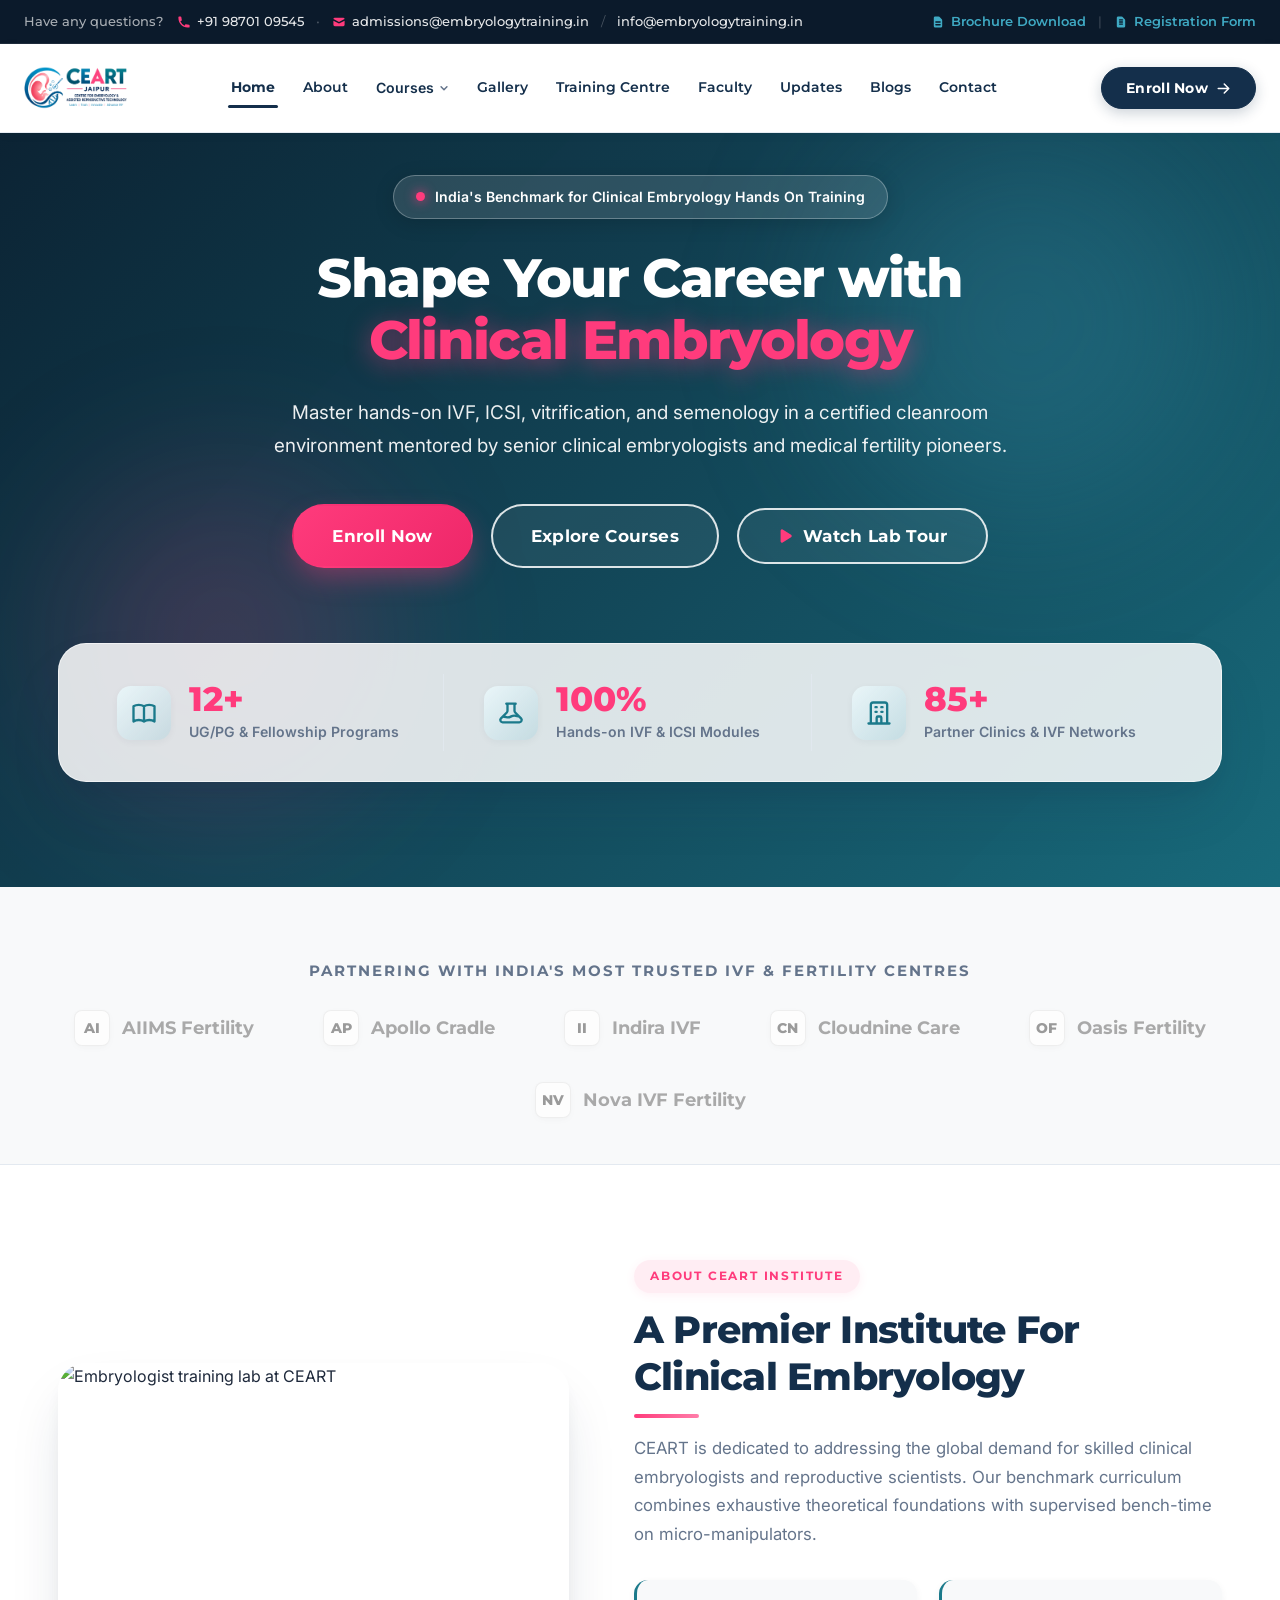
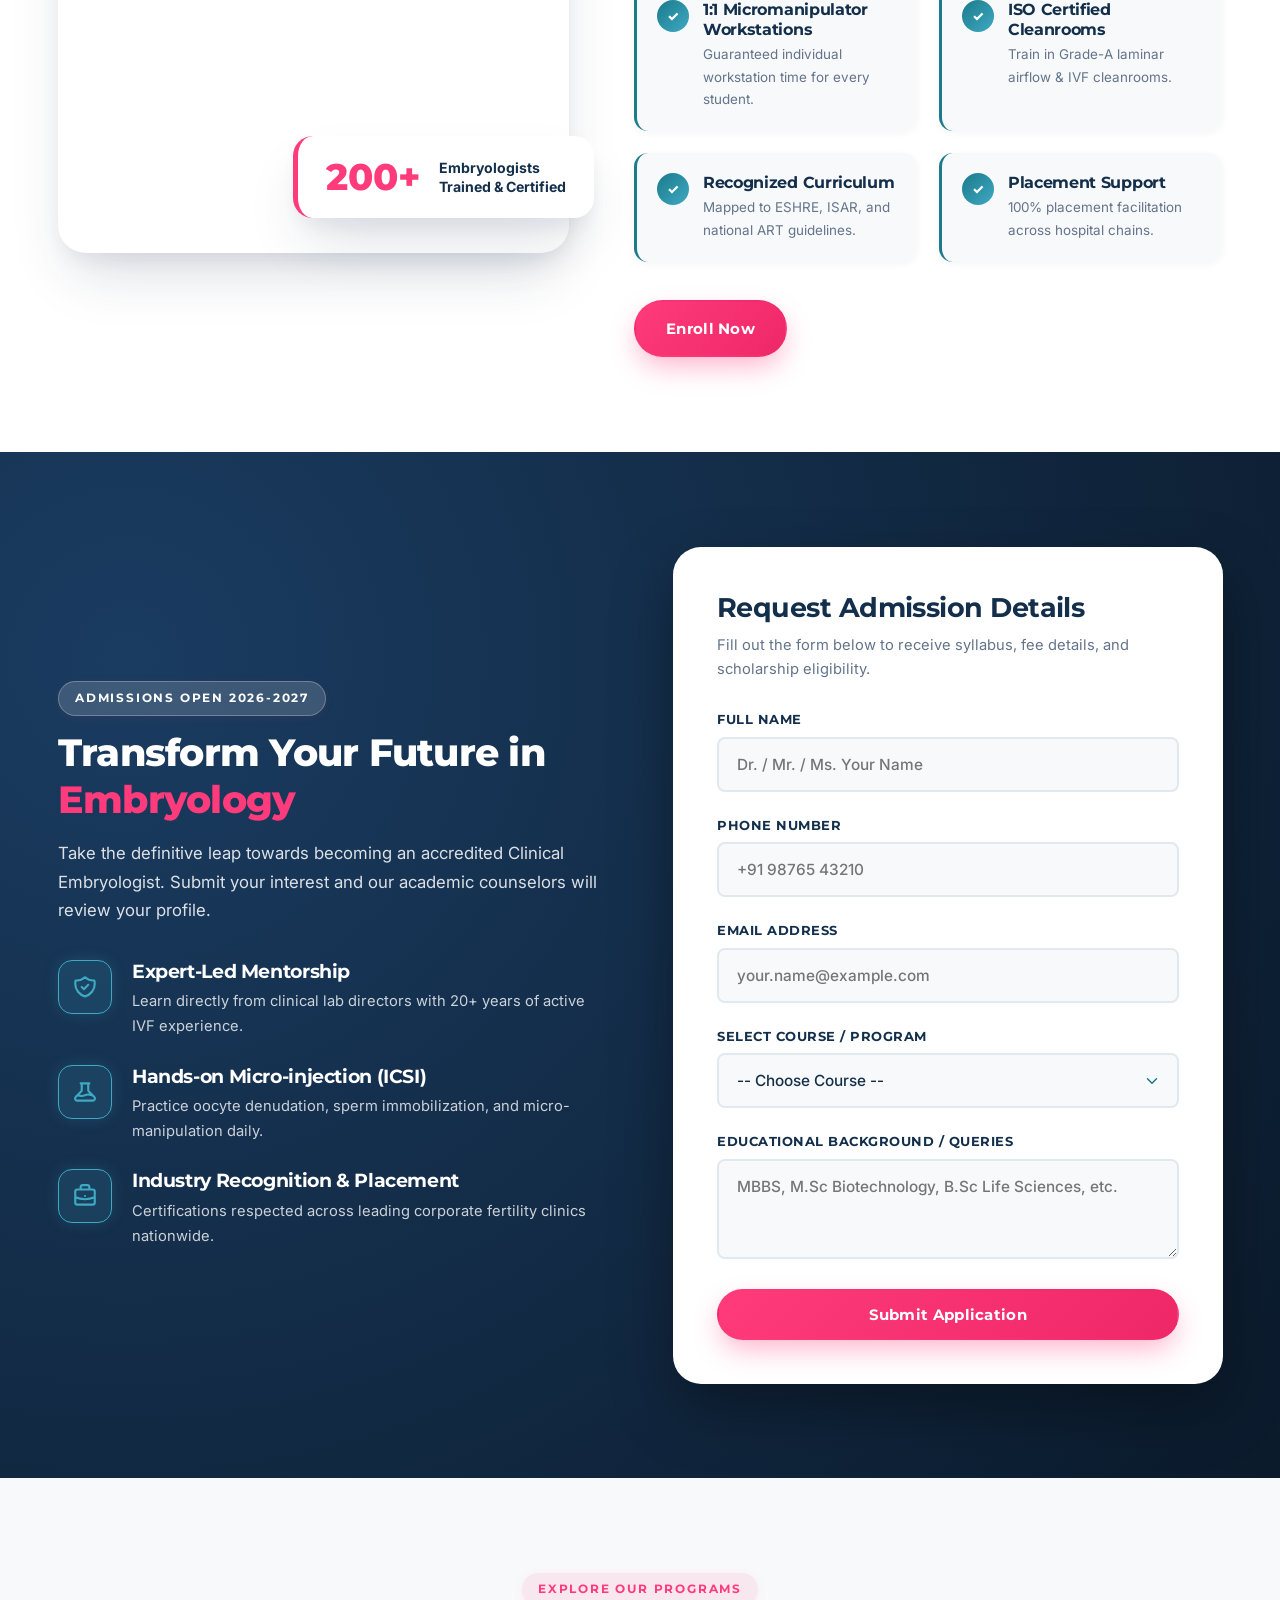
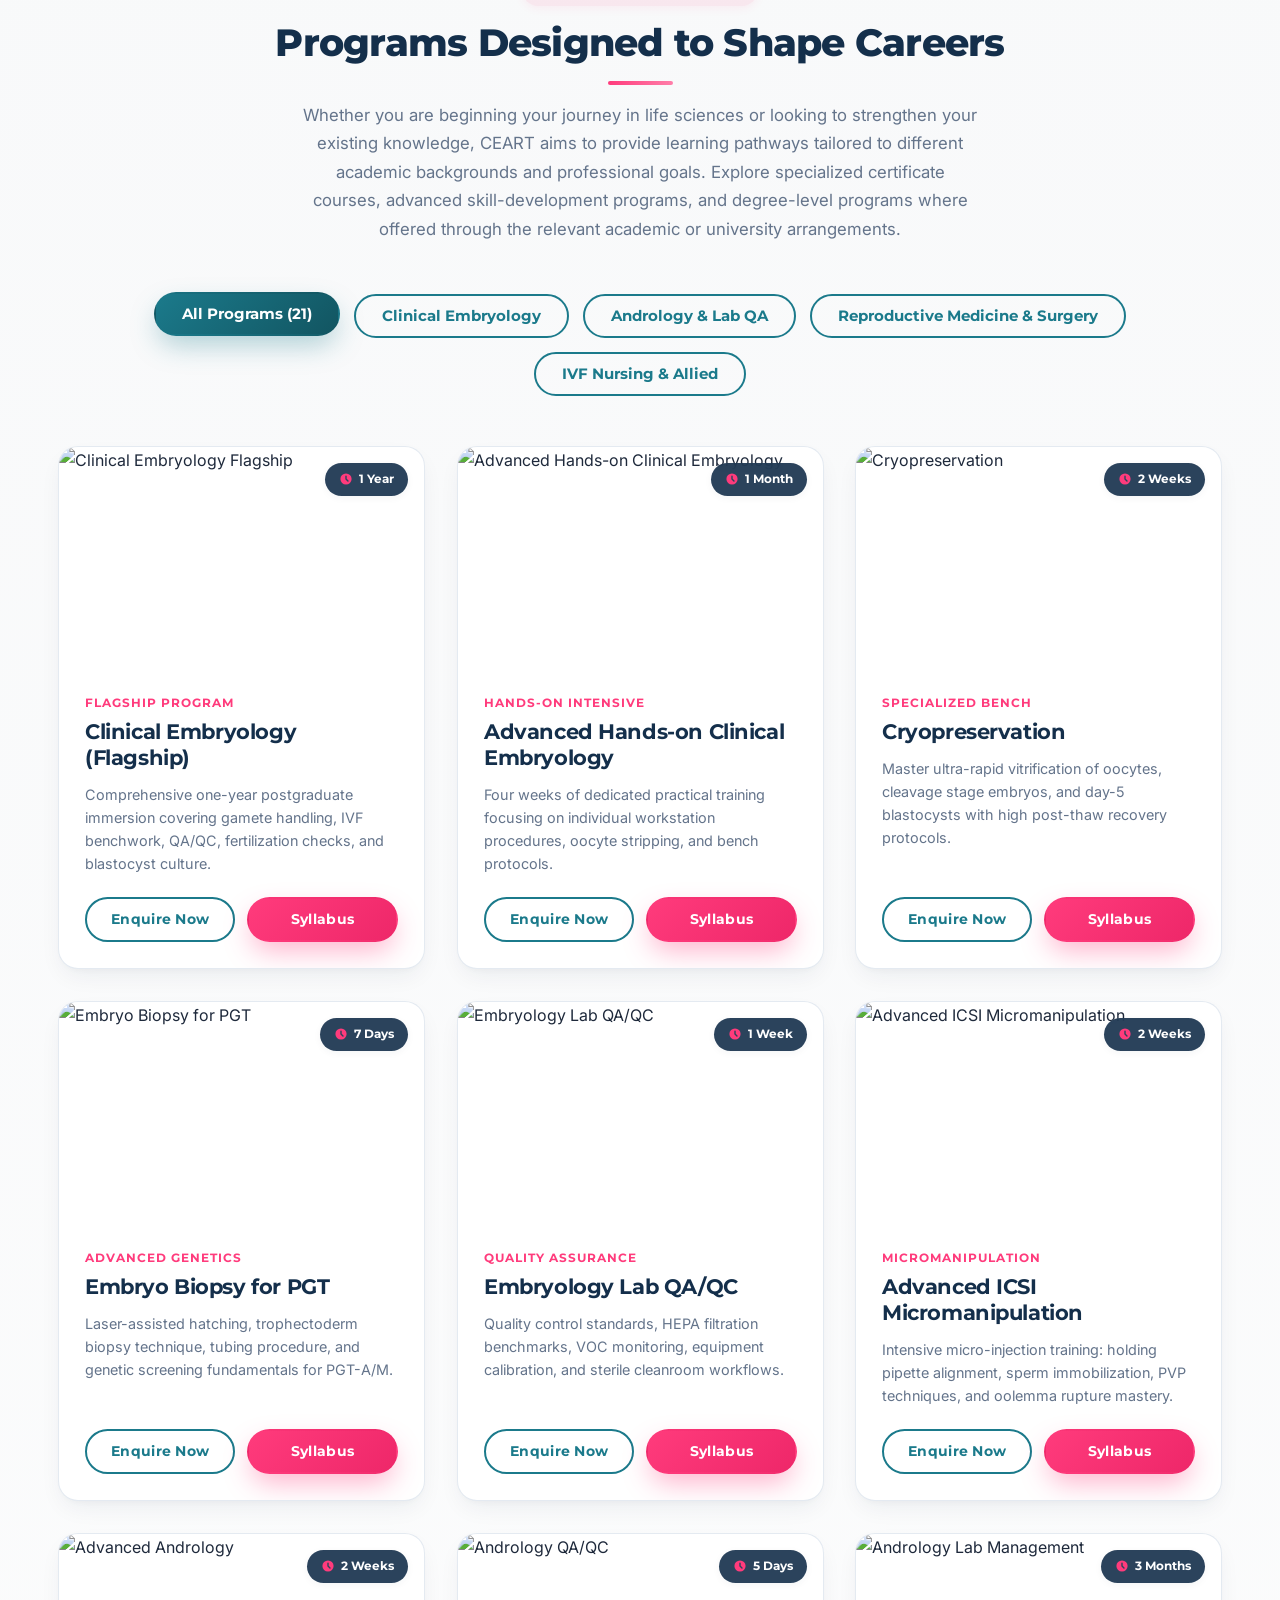
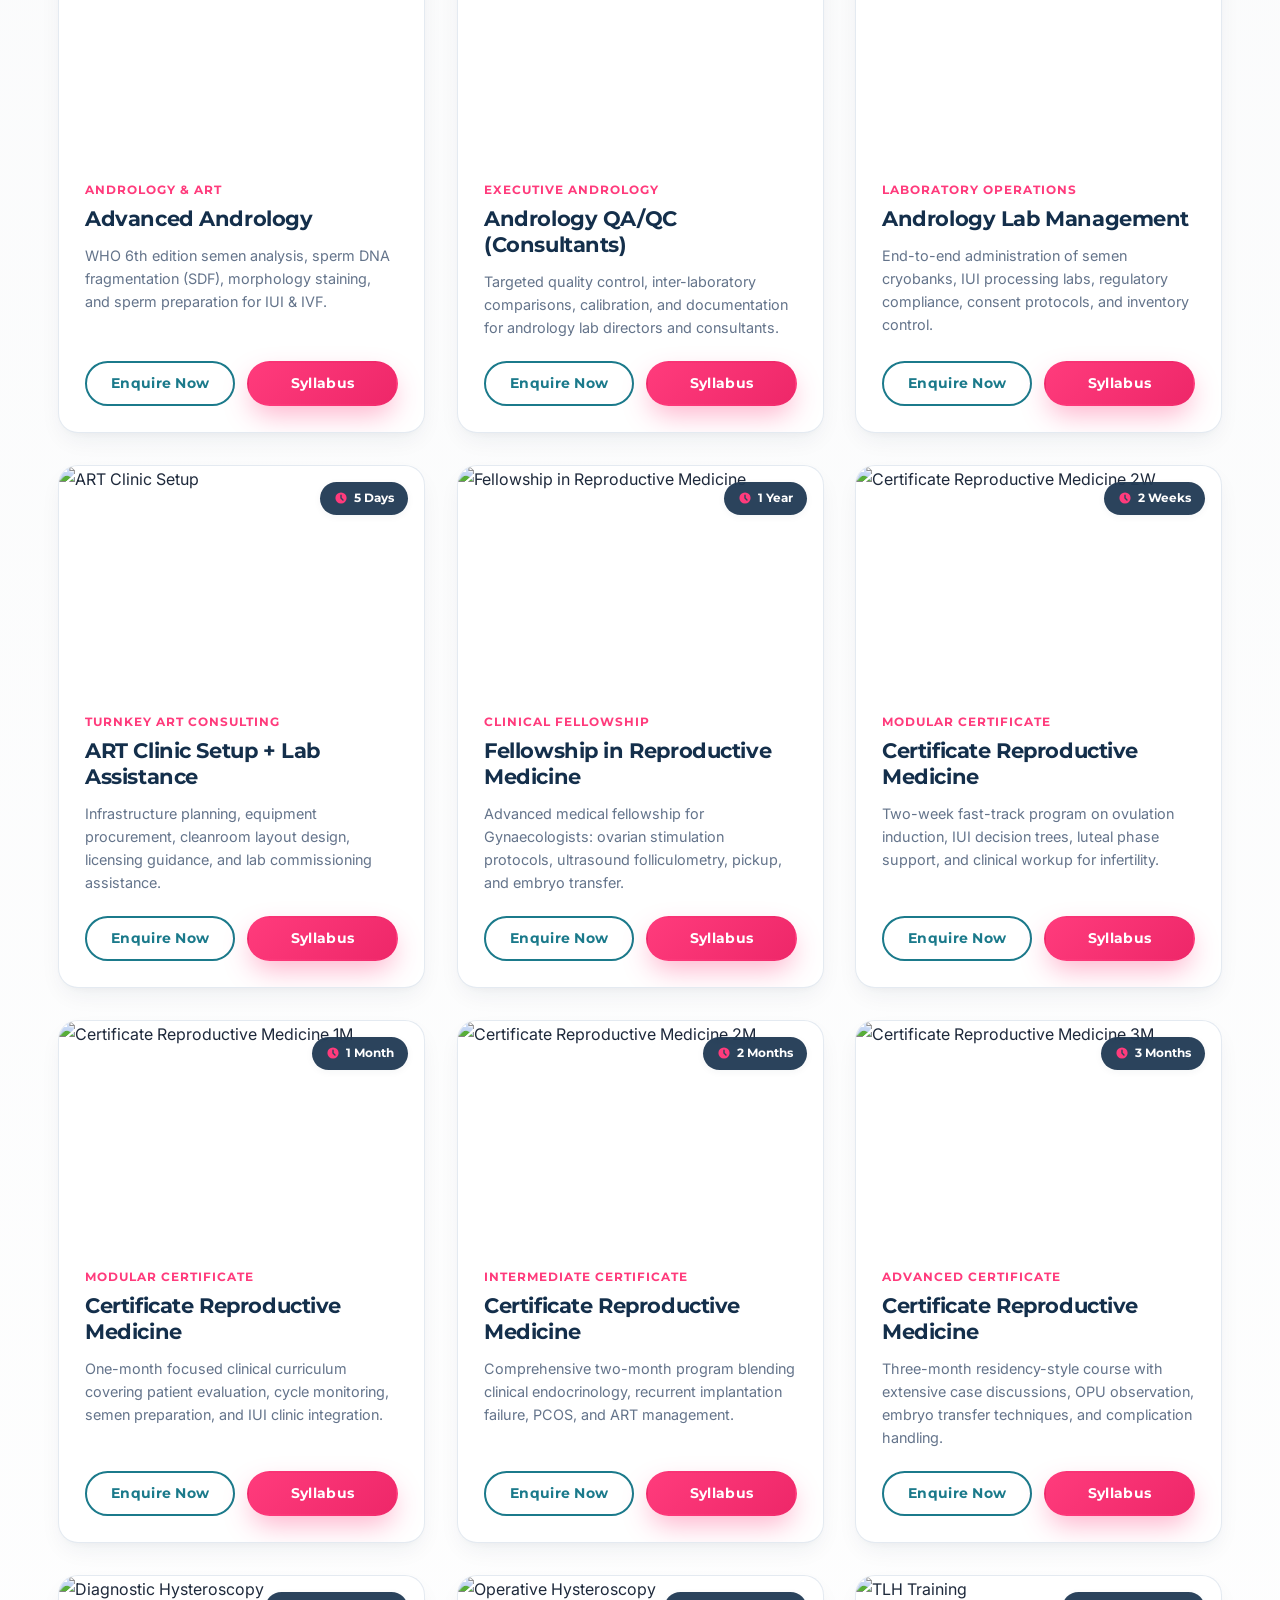
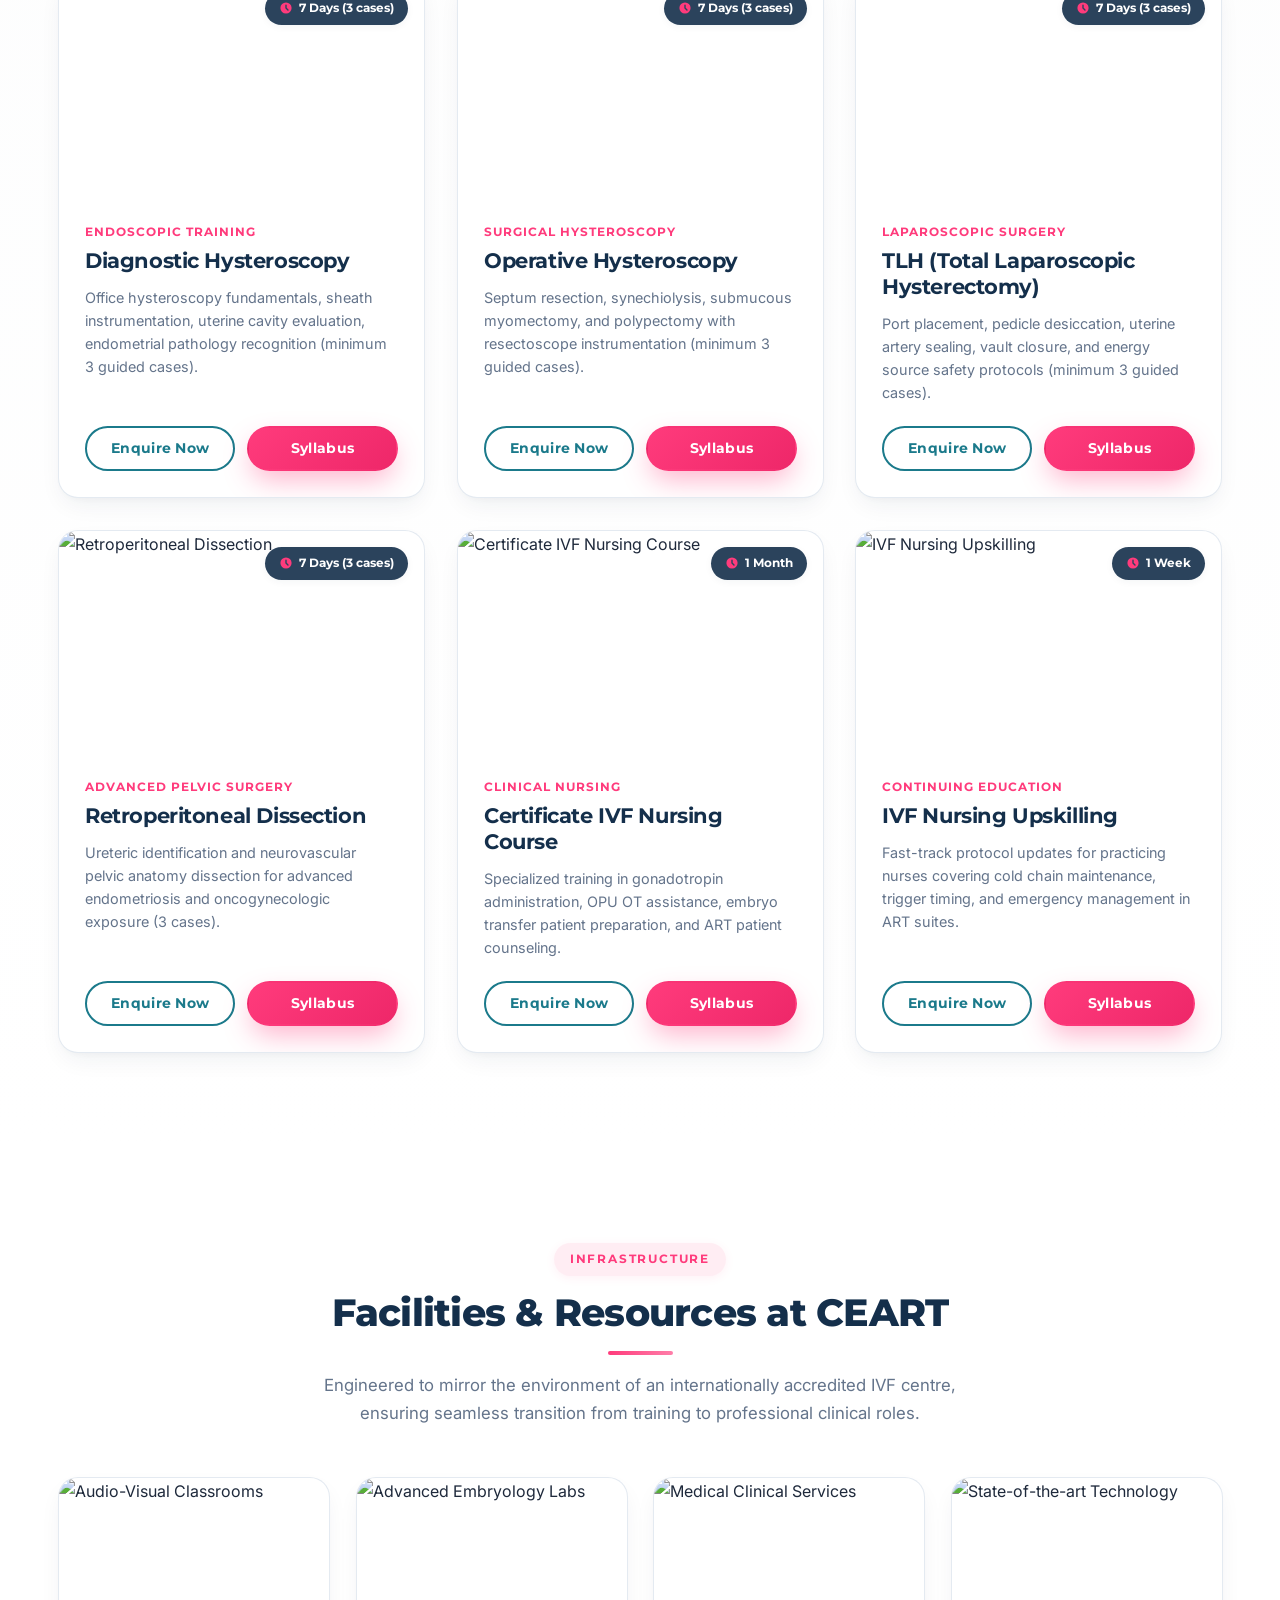
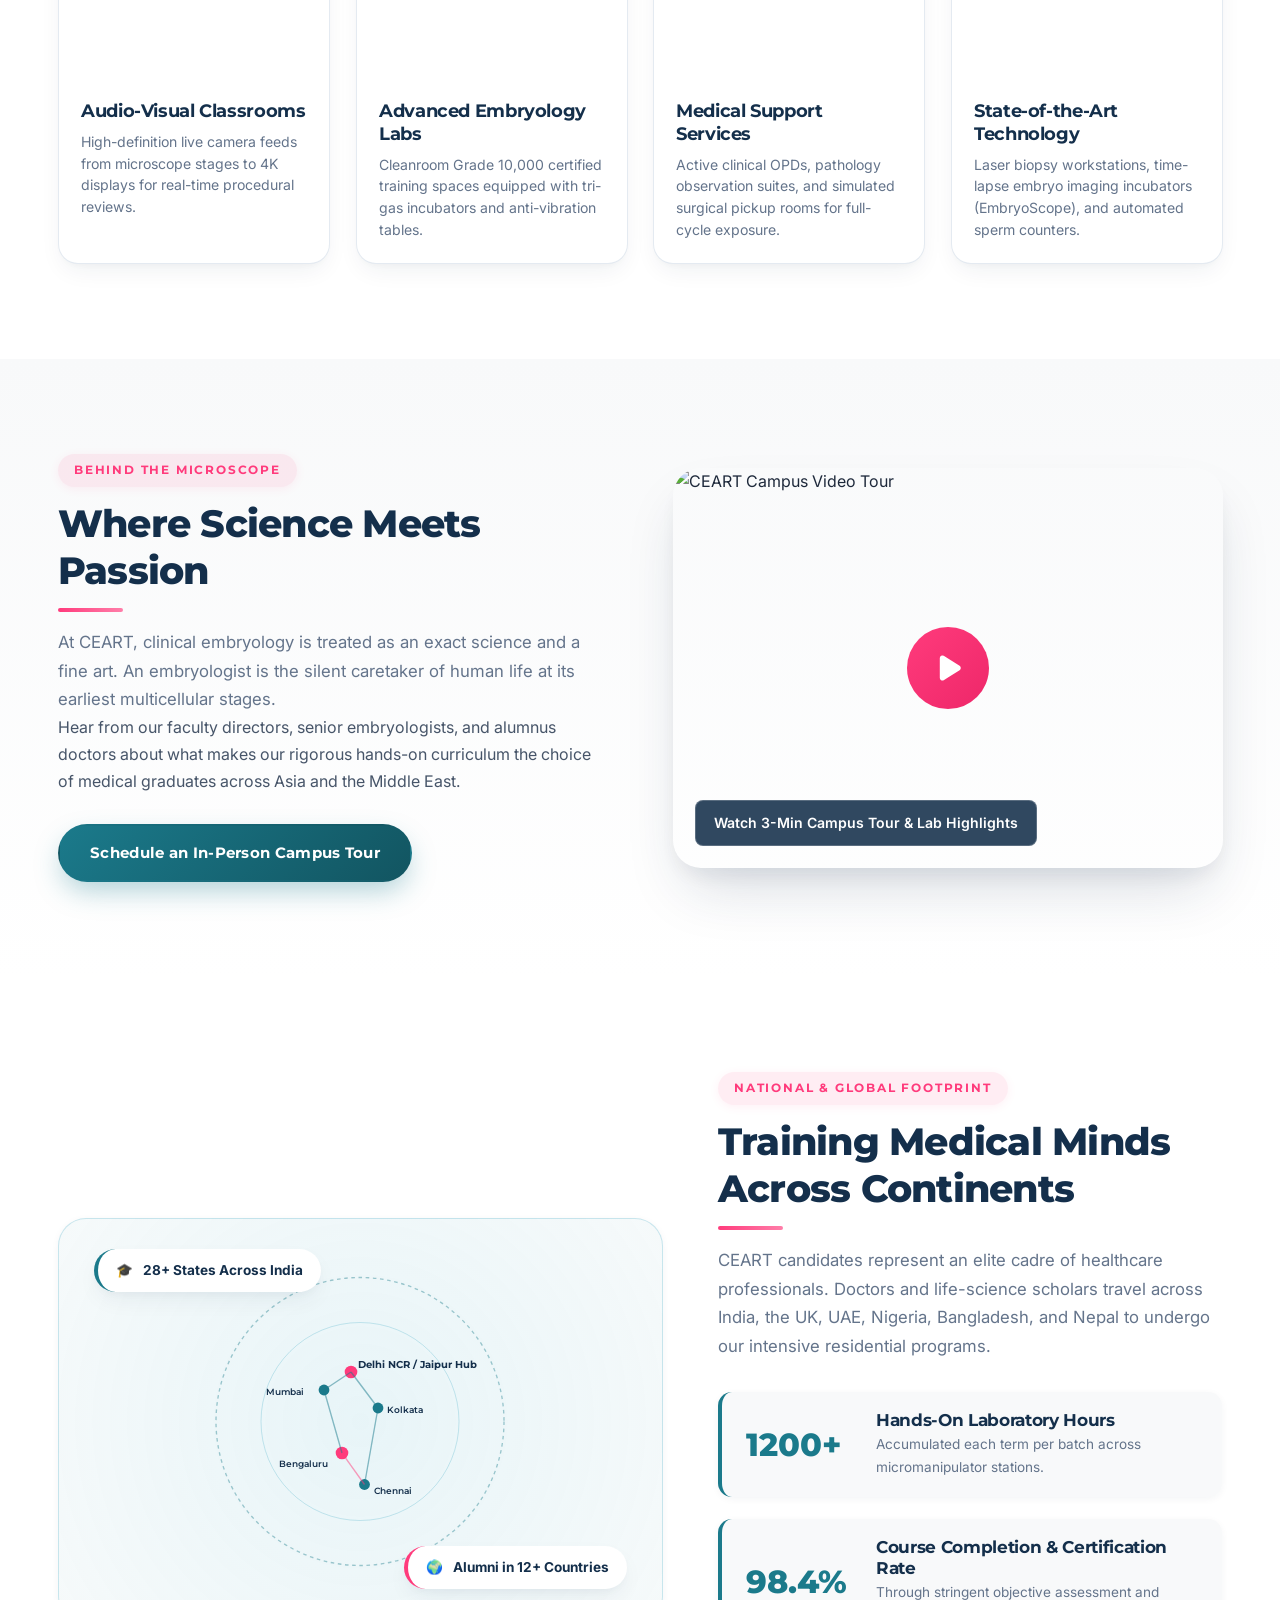
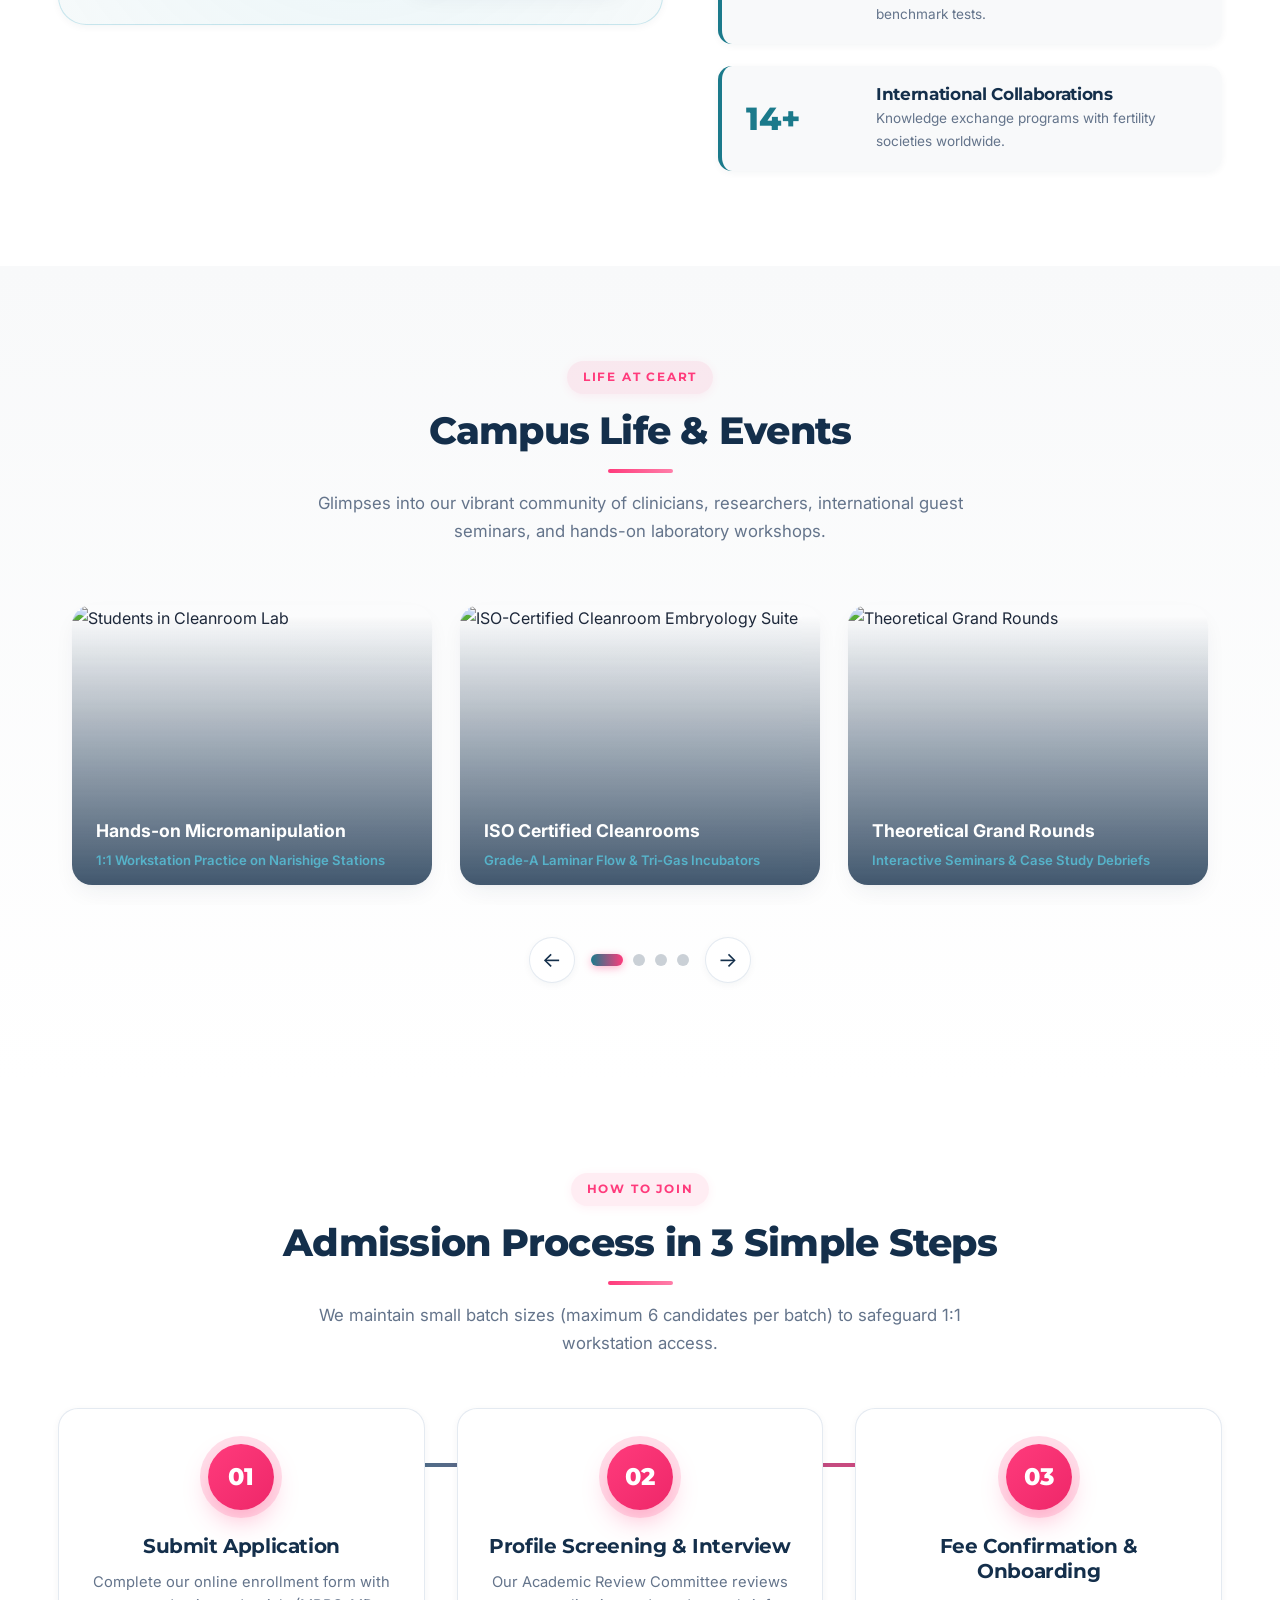
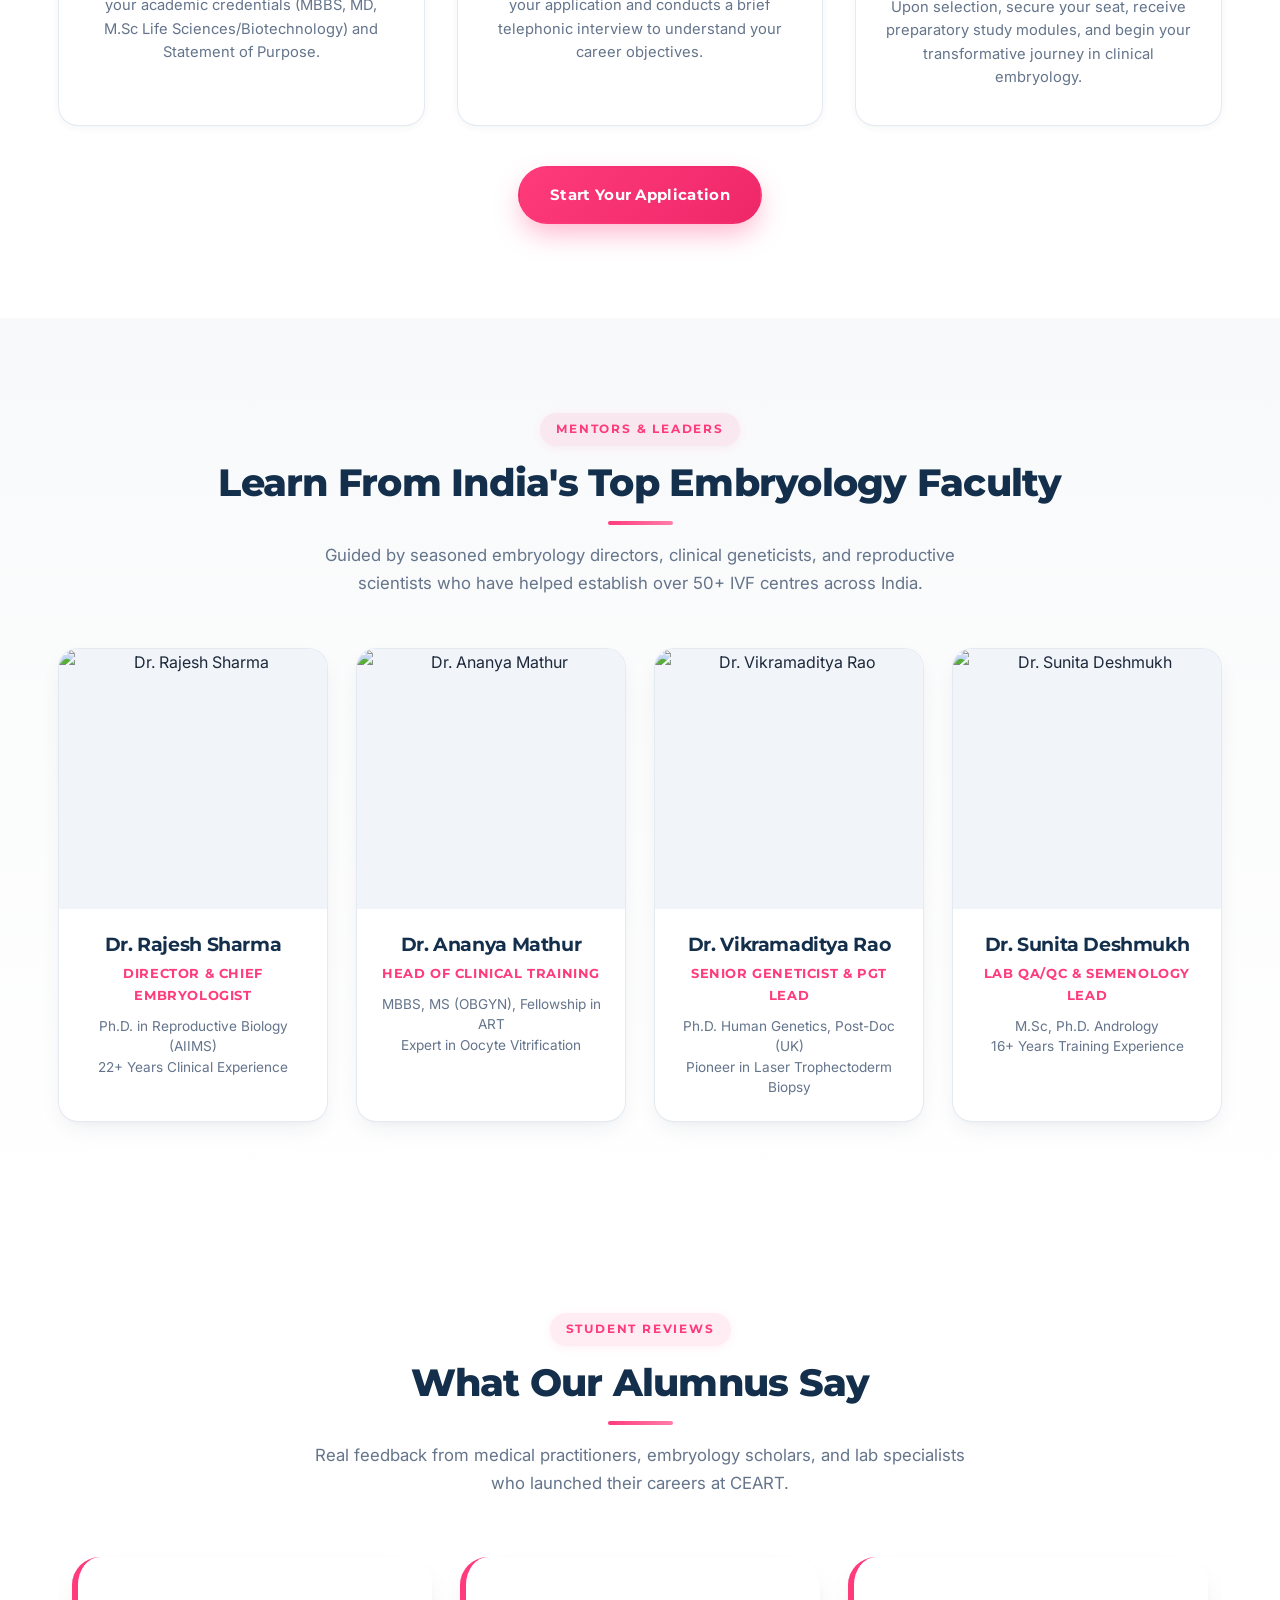
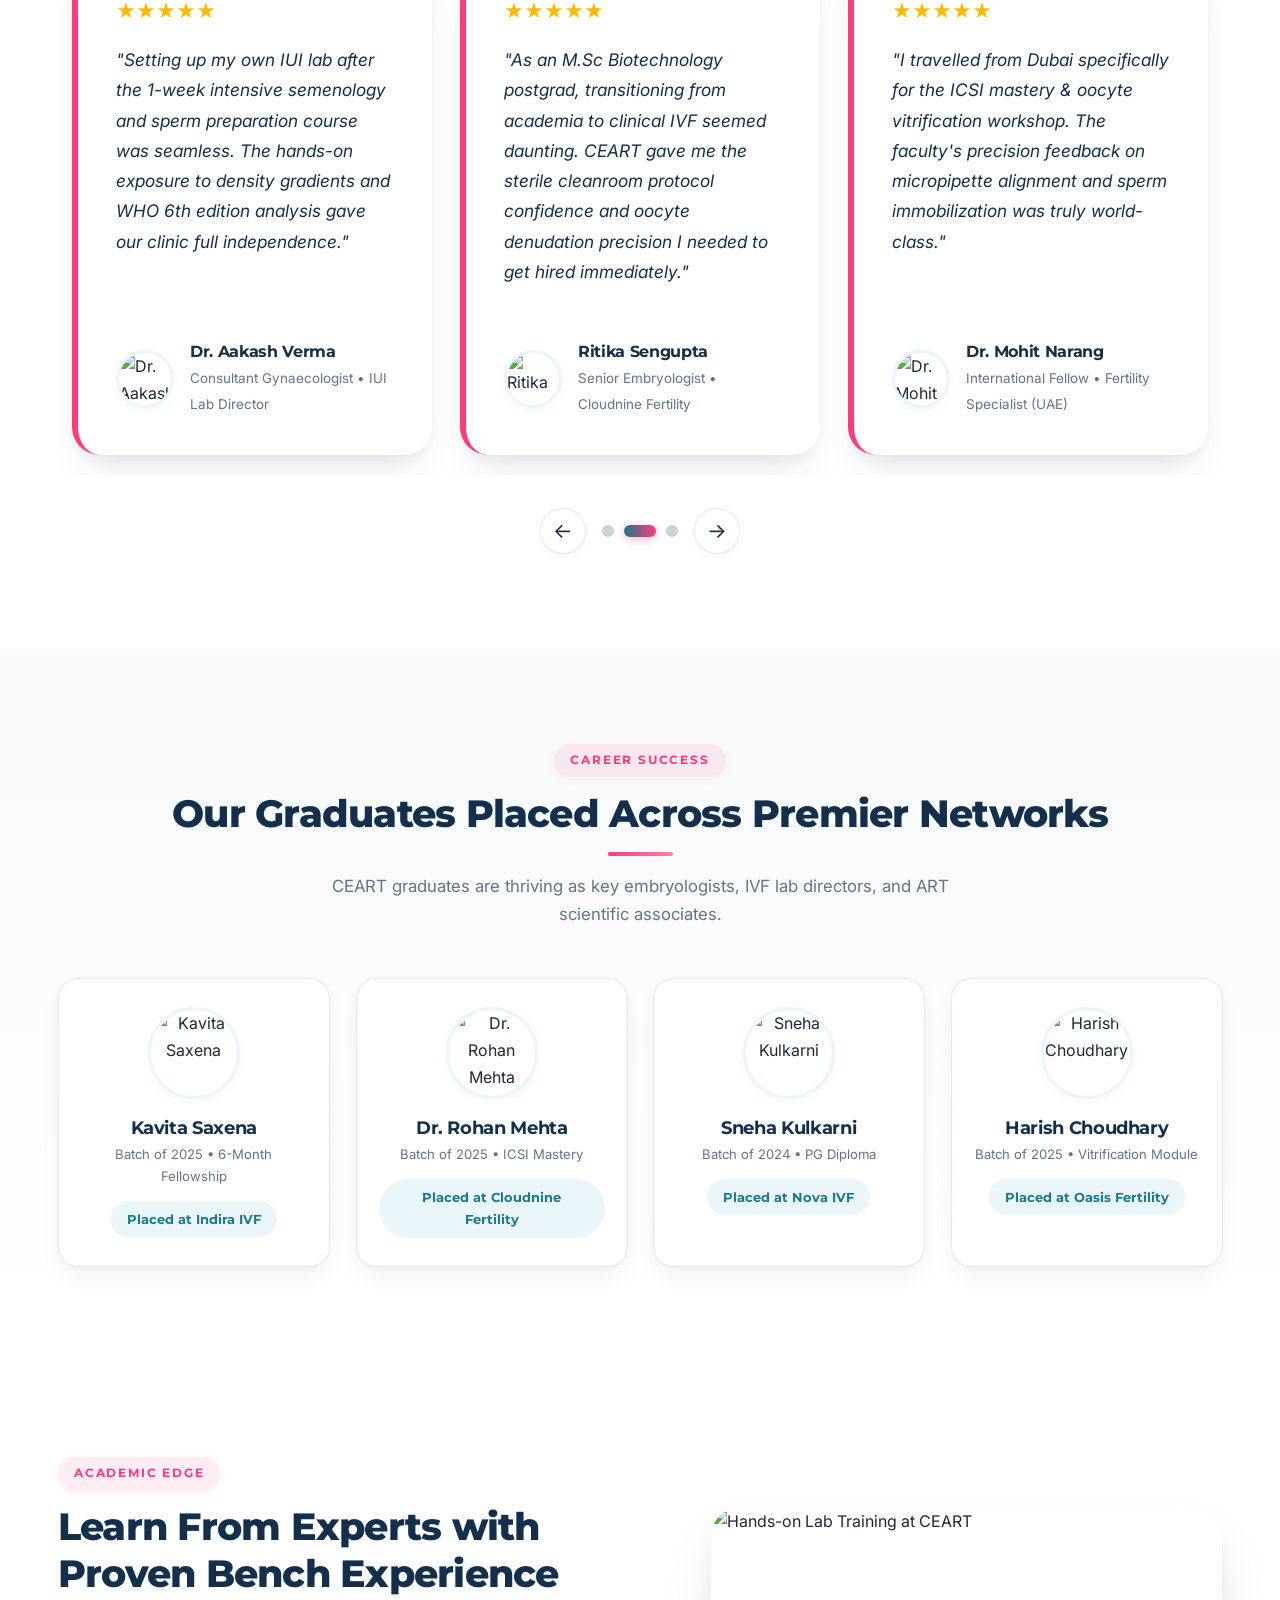
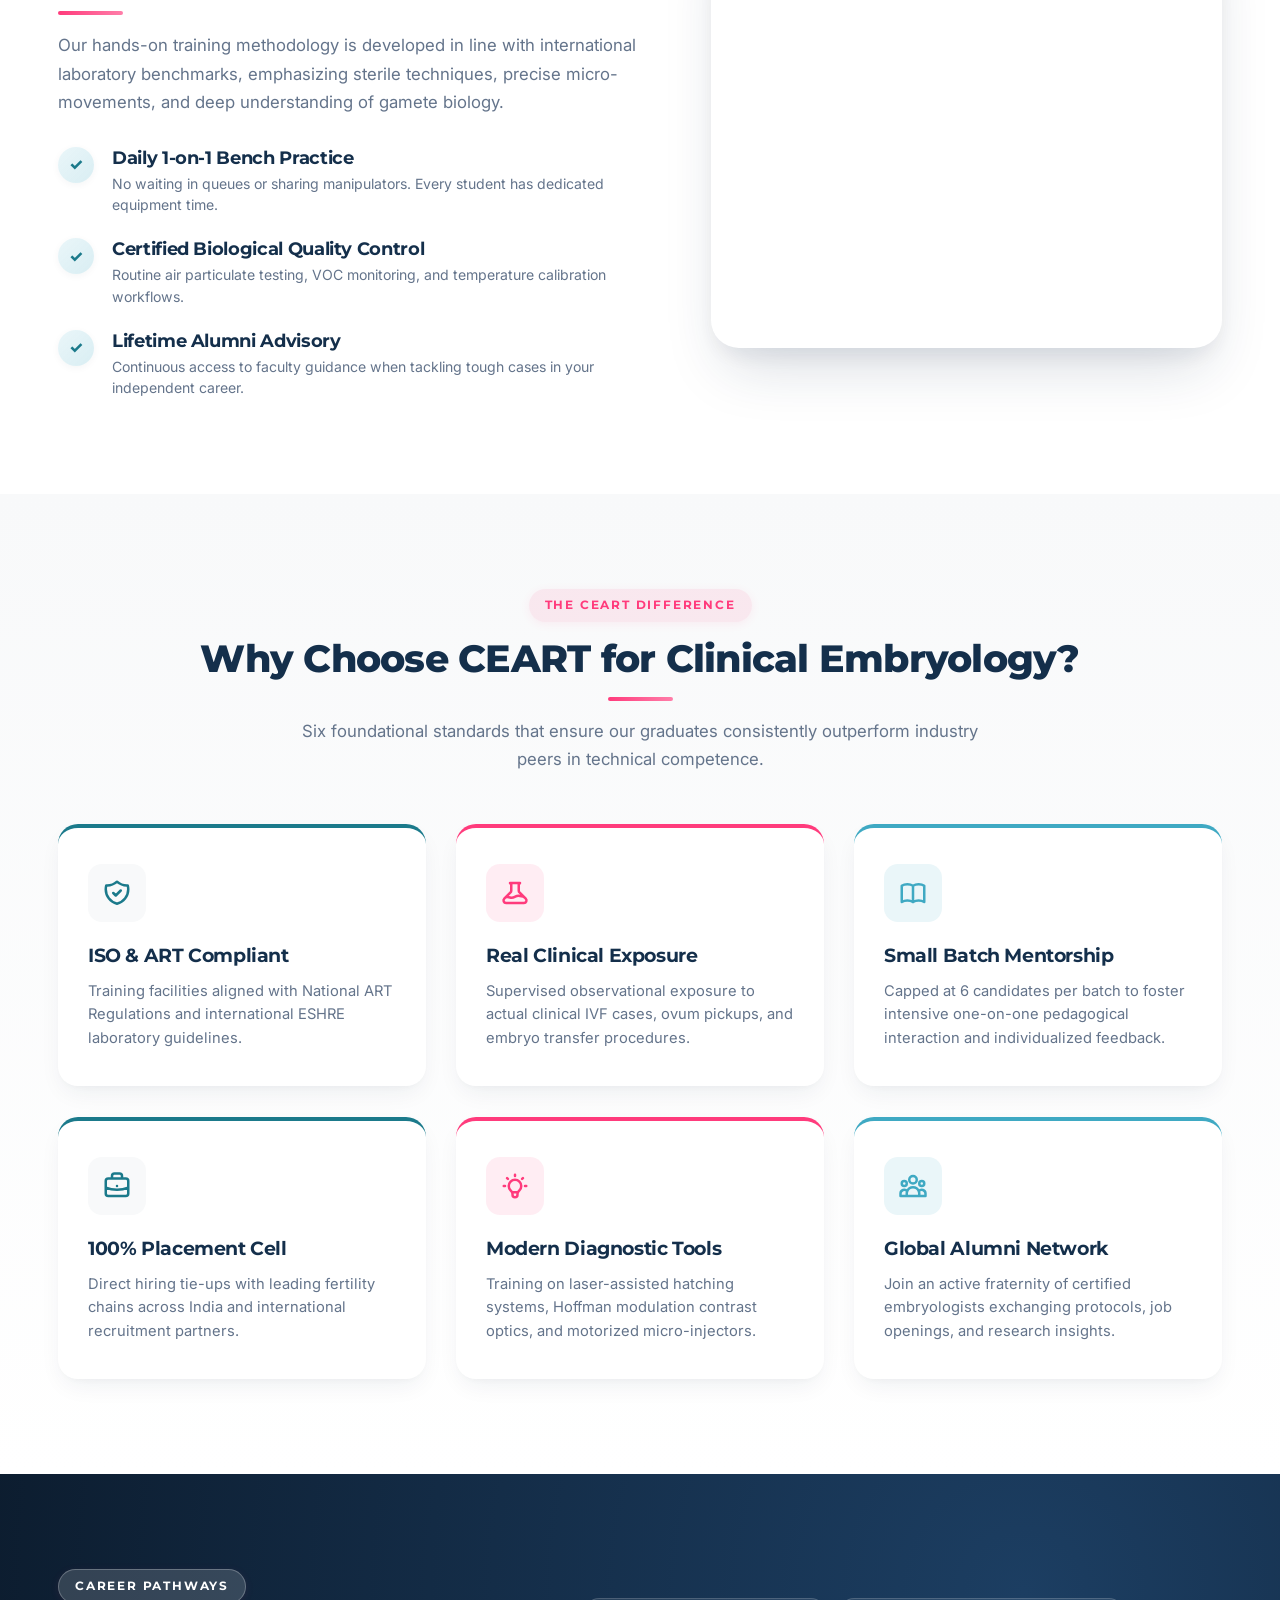
==== index.html @ 15d7f55c "feat: implement dual-state sticky header and update hero badge copy" ====
<!DOCTYPE html>
<html lang="en">

<head>
  <meta charset="UTF-8">
  <meta name="viewport" content="width=device-width, initial-scale=1.0">
  <title>CEART | Centre for Embryology & Assisted Reproductive Technology</title>
  <meta name="description"
    content="India's premier training institute for Clinical Embryology, ART, ICSI, and reproductive sciences. Hands-on medical training with industry-leading mentors.">

  <!-- Preconnect to Google Fonts -->
  <link rel="preconnect" href="https://fonts.googleapis.com">
  <link rel="preconnect" href="https://fonts.gstatic.com" crossorigin>

  <!-- Global Stylesheet -->
  <link rel="stylesheet" href="global.css">

  <!-- Interactive Motion Engine -->
  <script src="main.js" defer></script>
</head>

<body>

  <!-- ================= Dual-State Sticky Header (Top Utility Bar + Main Navigation) ================= -->
  <div class="site-header-wrapper" id="siteHeaderWrapper">
    <!-- 1. Top Utility Bar (At the Top of the Page) -->
    <aside class="top-utility-bar" id="topUtilityBar" aria-label="Quick contact and utility links">
      <div class="top-bar-container">
        <!-- Left / Center: Questions & Contact Details -->
        <div class="top-bar-left">
          <span class="top-bar-query">Have any questions?</span>
          <div class="top-bar-contact-item">
            <!-- Phone Icon -->
            <svg class="top-bar-icon" viewBox="0 0 20 20" fill="currentColor" aria-hidden="true">
              <path d="M2 3a1 1 0 011-1h2.153a1 1 0 01.986.836l.74 4.435a1 1 0 01-.54 1.06l-1.548.773a11.037 11.037 0 006.105 6.105l.774-1.548a1 1 0 011.059-.54l4.435.74a1 1 0 01.836.986V17a1 1 0 01-1 1h-2C7.82 18 2 12.18 2 4V3z" />
            </svg>
            <span class="top-bar-text">+91 98701 09545</span>
          </div>
          <span class="top-bar-sep" aria-hidden="true">•</span>
          <div class="top-bar-contact-item">
            <!-- Email Icon -->
            <svg class="top-bar-icon" viewBox="0 0 20 20" fill="currentColor" aria-hidden="true">
              <path d="M2.003 5.884L10 9.882l7.997-3.998A2 2 0 0016 4H4a2 2 0 00-1.997 1.884z" />
              <path d="M18 8.118l-8 4-8-4V14a2 2 0 002 2h12a2 2 0 002-2V8.118z" />
            </svg>
            <span class="top-bar-text">admissions@embryologytraining.in</span>
          </div>
          <span class="top-bar-sep" aria-hidden="true">/</span>
          <div class="top-bar-contact-item">
            <span class="top-bar-text">info@embryologytraining.in</span>
          </div>
        </div>

        <!-- Right: Document Actions -->
        <div class="top-bar-right">
          <div class="top-bar-doc-item" onclick="downloadBrochure(event)" role="button" tabindex="0">
            <!-- Document Icon -->
            <svg class="top-bar-icon" viewBox="0 0 20 20" fill="currentColor" aria-hidden="true">
              <path fill-rule="evenodd" d="M4 4a2 2 0 012-2h4.586A2 2 0 0112 2.586L15.414 6A2 2 0 0116 7.414V16a2 2 0 01-2 2H6a2 2 0 01-2-2V4zm2 6a1 1 0 011-1h6a1 1 0 110 2H7a1 1 0 01-1-1zm1 3a1 1 0 100 2h6a1 1 0 100-2H7z" clip-rule="evenodd" />
            </svg>
            <span class="top-bar-action">Brochure Download</span>
          </div>
          <span class="top-bar-sep" aria-hidden="true">|</span>
          <div class="top-bar-doc-item" onclick="document.getElementById('lead-form').scrollIntoView({behavior: 'smooth'})" role="button" tabindex="0">
            <!-- Registration Form Icon -->
            <svg class="top-bar-icon" viewBox="0 0 20 20" fill="currentColor" aria-hidden="true">
              <path fill-rule="evenodd" d="M6 2a2 2 0 00-2 2v12a2 2 0 002 2h8a2 2 0 002-2V7.414A2 2 0 0015.414 6L12 2.586A2 2 0 0010.586 2H6zm2 10a1 1 0 100 2h4a1 1 0 100-2H8zm0-3a1 1 0 100 2h4a1 1 0 100-2H8zm0-3a1 1 0 100 2h4a1 1 0 100-2H8z" clip-rule="evenodd" />
            </svg>
            <span class="top-bar-action">Registration Form</span>
          </div>
        </div>
      </div>
    </aside>

    <!-- 2. Main Navigation Bar (Full-Width at Top, Floating Rounded on Scroll) -->
    <header class="main-header" id="mainHeader">
      <div class="main-nav-container">
        <nav class="navbar" aria-label="Main Navigation">
          <!-- Left: School Logo -->
          <div class="brand-logo" aria-label="CEART Logo">
            <img src="ceartlogo.png" alt="CEART - Centre for Embryology &amp; Assisted Reproductive Technology"
              class="brand-logo-img"
              onerror="this.style.display='none'; document.getElementById('brandLogoFallback').style.display='flex';">
            <div id="brandLogoFallback" class="brand-logo-fallback"
              style="display: none; align-items: center; gap: 10px;">
              <div class="brand-symbol">C</div>
              <div class="brand-text">
                <span class="brand-title">CE<span>A</span>RT</span>
                <span class="brand-sub">Embryology Institute</span>
              </div>
            </div>
          </div>

          <!-- Center: Horizontal Navigation Items (Plain Text UI - No route navigation / hyperlinks) -->
          <ul class="nav-menu" id="navMenu">
            <li class="nav-menu-item"><span class="nav-item active">Home</span></li>
            <li class="nav-menu-item"><span class="nav-item">About</span></li>
            <li class="nav-menu-item nav-item-dropdown" id="coursesDropdown">
              <button type="button" class="nav-item nav-dropdown-trigger" id="coursesDropdownBtn" aria-expanded="false" aria-haspopup="true" aria-controls="coursesDropdownMenu">
                Courses
                <svg class="nav-chevron" width="11" height="11" viewBox="0 0 12 12" fill="none" xmlns="http://www.w3.org/2000/svg" aria-hidden="true">
                  <path d="M2.5 4.5L6 8L9.5 4.5" stroke="currentColor" stroke-width="1.8" stroke-linecap="round" stroke-linejoin="round"/>
                </svg>
              </button>
              <div class="nav-dropdown-menu" id="coursesDropdownMenu" role="region" aria-label="Short Term Courses">
                <div class="dropdown-heading">Short Term Courses</div>
                <div class="dropdown-item">Advanced Course of Andrology and Embryology</div>
                <div class="dropdown-item">Micromanipulation and ICSI Hands-on Training</div>
                <div class="dropdown-item">Certificate Course in Clinical Embryology</div>
                <div class="dropdown-item">Cryopreservation/Vitrification and Embryology Lab</div>
                <div class="dropdown-item">Basic to Advanced Andrology Certificate Course</div>
              </div>
            </li>
            <li class="nav-menu-item"><span class="nav-item">Gallery</span></li>
            <li class="nav-menu-item"><span class="nav-item">Training Centre</span></li>
            <li class="nav-menu-item"><span class="nav-item">Faculty</span></li>
            <li class="nav-menu-item"><span class="nav-item">Updates</span></li>
            <li class="nav-menu-item"><span class="nav-item">Blogs</span></li>
            <li class="nav-menu-item"><span class="nav-item">Contact</span></li>
          </ul>

          <!-- Right: Prominent Dark-Blue Rounded "Enroll Now" Button with Right Arrow -->
          <div class="nav-actions">
            <button type="button" class="btn-navy-enroll" id="headerEnrollBtn" onclick="document.getElementById('lead-form').scrollIntoView({behavior: 'smooth'})">
              <span>Enroll Now</span>
              <svg class="btn-arrow-icon" width="16" height="16" viewBox="0 0 20 20" fill="currentColor" aria-hidden="true">
                <path fill-rule="evenodd" d="M10.293 3.293a1 1 0 011.414 0l6 6a1 1 0 010 1.414l-6 6a1 1 0 01-1.414-1.414L14.586 11H3a1 1 0 110-2h11.586l-4.293-4.293a1 1 0 010-1.414z" clip-rule="evenodd" />
              </svg>
            </button>
            <button class="mobile-toggle" id="mobileToggle" aria-label="Toggle navigation menu" aria-expanded="false" type="button">
              <span class="hamburger-bar"></span>
              <span class="hamburger-bar"></span>
              <span class="hamburger-bar"></span>
            </button>
          </div>
        </nav>
      </div>
    </header>
  </div>

  <!-- ================= 3. Hero Section (Parallax & Glass Floating Stats) ================= -->
  <section class="hero" id="home">
    <!-- Parallax Layer & Glow Blobs -->
    <div class="hero-parallax-bg"></div>
    <div class="hero-glow-blob hero-glow-1"></div>
    <div class="hero-glow-blob hero-glow-2"></div>

    <div class="container" style="position: relative; z-index: 4;">
      <div class="hero-content" data-reveal="fade-in">
        <div class="hero-badge pulse-badge">
          <span class="hero-badge-dot"></span>
          India's Benchmark for Clinical Embryology Hands On Training
        </div>
        <h1 class="hero-title">
          Shape Your Career with <span>Clinical Embryology</span>
        </h1>
        <p class="hero-subtitle">
          Master hands-on IVF, ICSI, vitrification, and semenology in a certified cleanroom environment mentored by
          senior clinical embryologists and medical fertility pioneers.
        </p>
        <div class="hero-actions">
          <a href="#lead-form" class="btn btn-primary btn-lg">Enroll Now</a>
          <a href="#courses" class="btn btn-outline-white btn-lg">Explore Courses</a>
          <button type="button" class="btn btn-outline-white btn-lg" onclick="openVideoModal()"
            style="display: inline-flex; align-items: center; gap: 8px;">
            <svg width="18" height="18" fill="var(--accent-pink)" viewBox="0 0 20 20">
              <path
                d="M6.3 2.841A1.5 1.5 0 004 4.11V15.89a1.5 1.5 0 002.3 1.269l9.344-5.89a1.5 1.5 0 000-2.538L6.3 2.84z" />
            </svg>
            Watch Lab Tour
          </button>
        </div>
      </div>

      <!-- Floating Stats Bar (Frosted Glass Overlap with Live Number Counters) -->
      <div class="floating-stats-wrap" data-reveal="slide-up">
        <div class="floating-stats">
          <div class="stat-item">
            <div class="stat-icon">
              <svg fill="none" stroke="currentColor" viewBox="0 0 24 24">
                <path stroke-linecap="round" stroke-linejoin="round" stroke-width="2"
                  d="M12 6.253v13m0-13C10.832 5.477 9.246 5 7.5 5S4.168 5.477 3 6.253v13C4.168 18.477 5.754 18 7.5 18s3.332.477 4.5 1.253m0-13C13.168 5.477 14.754 5 16.5 5c1.747 0 3.332.477 4.5 1.253v13C19.832 18.477 18.247 18 16.5 18c-1.746 0-3.332.477-4.5 1.253" />
              </svg>
            </div>
            <div>
              <div class="stat-number"><span data-counter="12" data-suffix="+">0</span></div>
              <div class="stat-label">UG/PG &amp; Fellowship Programs</div>
            </div>
          </div>

          <div class="stat-item">
            <div class="stat-icon">
              <svg fill="none" stroke="currentColor" viewBox="0 0 24 24">
                <path stroke-linecap="round" stroke-linejoin="round" stroke-width="2"
                  d="M19.428 15.428a2 2 0 00-1.022-.547l-2.387-.477a6 6 0 00-3.86.517l-.318.158a6 6 0 01-3.86.517L6.05 15.21a2 2 0 00-1.806.547M8 4h8l-1 1v5.172a2 2 0 00.586 1.414l5 5c1.26 1.26.367 3.414-1.415 3.414H4.828c-1.782 0-2.674-2.154-1.414-3.414l5-5A2 2 0 009 10.172V5L8 4z" />
              </svg>
            </div>
            <div>
              <div class="stat-number"><span data-counter="100" data-suffix="%">0</span></div>
              <div class="stat-label">Hands-on IVF &amp; ICSI Modules</div>
            </div>
          </div>

          <div class="stat-item">
            <div class="stat-icon">
              <svg fill="none" stroke="currentColor" viewBox="0 0 24 24">
                <path stroke-linecap="round" stroke-linejoin="round" stroke-width="2"
                  d="M19 21V5a2 2 0 00-2-2H7a2 2 0 00-2 2v16m14 0h2m-2 0h-5m-9 0H3m2 0h5M9 7h1m-1 4h1m4-4h1m-1 4h1m-5 10v-5a1 1 0 011-1h2a1 1 0 011 1v5m-4 0h4" />
              </svg>
            </div>
            <div>
              <div class="stat-number"><span data-counter="85" data-suffix="+">0</span></div>
              <div class="stat-label">Partner Clinics &amp; IVF Networks</div>
            </div>
          </div>
        </div>
      </div>
    </div>
  </section>

  <!-- ================= 4. Partner Logos ================= -->
  <section class="partners-section">
    <div class="container" data-reveal="fade-in">
      <h2 class="partners-title">Partnering with India's most trusted IVF &amp; Fertility Centres</h2>
      <div class="partners-logos">
        <div class="partner-logo-item">
          <div class="partner-badge-icon">AI</div>
          <span>AIIMS Fertility</span>
        </div>
        <div class="partner-logo-item">
          <div class="partner-badge-icon">AP</div>
          <span>Apollo Cradle</span>
        </div>
        <div class="partner-logo-item">
          <div class="partner-badge-icon">II</div>
          <span>Indira IVF</span>
        </div>
        <div class="partner-logo-item">
          <div class="partner-badge-icon">CN</div>
          <span>Cloudnine Care</span>
        </div>
        <div class="partner-logo-item">
          <div class="partner-badge-icon">OF</div>
          <span>Oasis Fertility</span>
        </div>
        <div class="partner-logo-item">
          <div class="partner-badge-icon">NV</div>
          <span>Nova IVF Fertility</span>
        </div>
      </div>
    </div>
  </section>

  <!-- ================= 5. About Us (Split Layout & Pulsing Sonar Badge) ================= -->
  <section class="section" id="about">
    <div class="container">
      <div class="about-grid">
        <!-- Left Image with Pulsing Sonar Badge -->
        <div class="about-image-wrapper" data-reveal="slide-left">
          <img src="https://images.unsplash.com/photo-1582719478250-c89cae4dc85b?auto=format&fit=crop&w=900&q=80"
            alt="Embryologist training lab at CEART" class="about-image-main">
          <div class="about-badge-floating pulse-badge">
            <div class="about-badge-num"><span data-counter="200" data-suffix="+">0</span></div>
            <div class="about-badge-text">
              Embryologists<br>Trained &amp; Certified
            </div>
          </div>
        </div>

        <!-- Right Content & Points -->
        <div class="about-content" data-reveal="slide-right">
          <div class="section-badge">About CEART Institute</div>
          <h2 class="section-title underline-accent">A Premier Institute For Clinical Embryology</h2>
          <p class="section-desc text-left" style="margin-left: 0;">
            CEART is dedicated to addressing the global demand for skilled clinical embryologists and reproductive
            scientists. Our benchmark curriculum combines exhaustive theoretical foundations with supervised bench-time
            on micro-manipulators.
          </p>

          <div class="about-points-grid">
            <div class="about-point-card">
              <div class="about-point-icon">✓</div>
              <div class="about-point-content">
                <h4>1:1 Micromanipulator Workstations</h4>
                <p>Guaranteed individual workstation time for every student.</p>
              </div>
            </div>

            <div class="about-point-card">
              <div class="about-point-icon">✓</div>
              <div class="about-point-content">
                <h4>ISO Certified Cleanrooms</h4>
                <p>Train in Grade-A laminar airflow &amp; IVF cleanrooms.</p>
              </div>
            </div>

            <div class="about-point-card">
              <div class="about-point-icon">✓</div>
              <div class="about-point-content">
                <h4>Recognized Curriculum</h4>
                <p>Mapped to ESHRE, ISAR, and national ART guidelines.</p>
              </div>
            </div>

            <div class="about-point-card">
              <div class="about-point-icon">✓</div>
              <div class="about-point-content">
                <h4>Placement Support</h4>
                <p>100% placement facilitation across hospital chains.</p>
              </div>
            </div>
          </div>

          <a href="#lead-form" class="btn btn-primary">Enroll Now</a>
        </div>
      </div>
    </div>
  </section>

  <!-- ================= 6. Lead Generation Form (Floating Labels & Value Props) ================= -->
  <section class="section lead-gen-section" id="lead-form">
    <div class="container">
      <div class="lead-gen-grid">
        <!-- Left: Value Props -->
        <div class="lead-text-side" data-reveal="slide-left">
          <div class="section-badge section-badge-light">Admissions Open 2026-2027</div>
          <h2 class="section-title" style="color: #fff;">Transform Your Future in <span>Embryology</span></h2>
          <p class="section-desc text-left" style="color: rgba(255,255,255,0.85); margin-left: 0;">
            Take the definitive leap towards becoming an accredited Clinical Embryologist. Submit your interest and our
            academic counselors will review your profile.
          </p>

          <div class="lead-value-props">
            <div class="value-prop-item">
              <div class="value-prop-icon">
                <svg fill="none" stroke="currentColor" viewBox="0 0 24 24">
                  <path stroke-linecap="round" stroke-linejoin="round" stroke-width="2"
                    d="M9 12l2 2 4-4m5.618-4.016A11.955 11.955 0 0112 2.944a11.955 11.955 0 01-8.618 3.04A12.02 12.02 0 003 9c0 5.591 3.824 10.29 9 11.622 5.176-1.332 9-6.03 9-11.622 0-1.042-.133-2.052-.382-3.016z" />
                </svg>
              </div>
              <div class="value-prop-text">
                <h4>Expert-Led Mentorship</h4>
                <p>Learn directly from clinical lab directors with 20+ years of active IVF experience.</p>
              </div>
            </div>

            <div class="value-prop-item">
              <div class="value-prop-icon">
                <svg fill="none" stroke="currentColor" viewBox="0 0 24 24">
                  <path stroke-linecap="round" stroke-linejoin="round" stroke-width="2"
                    d="M19.428 15.428a2 2 0 00-1.022-.547l-2.387-.477a6 6 0 00-3.86.517l-.318.158a6 6 0 01-3.86.517L6.05 15.21a2 2 0 00-1.806.547M8 4h8l-1 1v5.172a2 2 0 00.586 1.414l5 5c1.26 1.26.367 3.414-1.415 3.414H4.828c-1.782 0-2.674-2.154-1.414-3.414l5-5A2 2 0 009 10.172V5L8 4z" />
                </svg>
              </div>
              <div class="value-prop-text">
                <h4>Hands-on Micro-injection (ICSI)</h4>
                <p>Practice oocyte denudation, sperm immobilization, and micro-manipulation daily.</p>
              </div>
            </div>

            <div class="value-prop-item">
              <div class="value-prop-icon">
                <svg fill="none" stroke="currentColor" viewBox="0 0 24 24">
                  <path stroke-linecap="round" stroke-linejoin="round" stroke-width="2"
                    d="M21 13.255A23.931 23.931 0 0112 15c-3.183 0-6.22-.62-9-1.745M16 6V4a2 2 0 00-2-2h-4a2 2 0 00-2 2v2m4 6h.01M5 20h14a2 2 0 002-2V8a2 2 0 00-2-2H5a2 2 0 00-2 2v10a2 2 0 002 2z" />
                </svg>
              </div>
              <div class="value-prop-text">
                <h4>Industry Recognition &amp; Placement</h4>
                <p>Certifications respected across leading corporate fertility clinics nationwide.</p>
              </div>
            </div>
          </div>
        </div>

        <!-- Right: Contact Form with Floating Labels -->
        <div class="lead-form-card" data-reveal="slide-right">
          <h3>Request Admission Details</h3>
          <p>Fill out the form below to receive syllabus, fee details, and scholarship eligibility.</p>
          <form id="admissionForm" onsubmit="handleFormSubmit(event)">
            <div class="floating-group">
              <label class="floating-label" for="fullName">Full Name</label>
              <input type="text" id="fullName" class="floating-control" placeholder="Dr. / Mr. / Ms. Your Name"
                required>
            </div>
            <div class="floating-group">
              <label class="floating-label" for="phoneNumber">Phone Number</label>
              <input type="tel" id="phoneNumber" class="floating-control" placeholder="+91 98765 43210" required>
            </div>
            <div class="floating-group">
              <label class="floating-label" for="emailAddr">Email Address</label>
              <input type="email" id="emailAddr" class="floating-control" placeholder="your.name@example.com" required>
            </div>
            <div class="floating-group">
              <label class="floating-label" for="courseSelect">Select Course / Program</label>
              <select id="courseSelect" class="floating-control" required>
                <option value="">-- Choose Course --</option>
                <optgroup label="Clinical Embryology">
                  <option value="ce-flagship">Clinical Embryology (Flagship) — 1 Year</option>
                  <option value="ce-hands-on">Advanced Hands-on Clinical Embryology — 1 Month</option>
                  <option value="cryo">Cryopreservation — 2 Weeks</option>
                  <option value="embryo-biopsy">Embryo Biopsy for PGT — 7 Days</option>
                  <option value="emb-qaqc">Embryology Lab QA/QC — 1 Week</option>
                  <option value="icsi-micro">Advanced ICSI Micromanipulation — 2 Weeks</option>
                </optgroup>
                <optgroup label="Andrology &amp; Lab Management">
                  <option value="andrology-adv">Advanced Andrology — 2 Weeks</option>
                  <option value="andrology-qaqc">Andrology QA/QC (Consultants) — 5 Days</option>
                  <option value="andrology-mgmt">Andrology Lab Management — 3 Months</option>
                  <option value="art-setup">ART Clinic Setup + Lab Assistance — 5 Days</option>
                </optgroup>
                <optgroup label="Reproductive Medicine &amp; Endoscopy">
                  <option value="fellowship-rm">Fellowship in Reproductive Medicine — 1 Year</option>
                  <option value="cert-rm-2w">Certificate Reproductive Medicine — 2 Weeks</option>
                  <option value="cert-rm-1m">Certificate Reproductive Medicine — 1 Month</option>
                  <option value="cert-rm-2m">Certificate Reproductive Medicine — 2 Months</option>
                  <option value="cert-rm-3m">Certificate Reproductive Medicine — 3 Months</option>
                  <option value="diag-hystero">Diagnostic Hysteroscopy — 7 Days (3 cases)</option>
                  <option value="oper-hystero">Operative Hysteroscopy — 7 Days (3 cases)</option>
                  <option value="tlh">TLH — 7 Days (3 cases)</option>
                  <option value="retro-diss">Retroperitoneal Dissection — 7 Days (3 cases)</option>
                </optgroup>
                <optgroup label="IVF Nursing &amp; Upskilling">
                  <option value="nursing-cert">Certificate IVF Nursing Course — 1 Month</option>
                  <option value="nursing-upskill">IVF Nursing Upskilling — 1 Week</option>
                </optgroup>
              </select>
            </div>
            <div class="floating-group">
              <label class="floating-label" for="message">Educational Background / Queries</label>
              <textarea id="message" class="floating-control"
                placeholder="MBBS, M.Sc Biotechnology, B.Sc Life Sciences, etc."></textarea>
            </div>
            <button type="submit" class="btn btn-primary btn-block">Submit Application</button>
            <div id="formSuccessMessage" class="form-success-message" role="alert" aria-live="polite"></div>
          </form>
        </div>
      </div>
    </div>
  </section>

  <!-- ================= 4. Explore Our Programs (All 21 Offerings) ================= -->
  <section class="section section-bg-light" id="courses">
    <div class="container">
      <div class="section-header text-center" data-reveal="fade-in">
        <div class="section-badge">Explore Our Programs</div>
        <h2 class="section-title underline-accent">Programs Designed to Shape Careers</h2>
        <p class="section-desc">
          Whether you are beginning your journey in life sciences or looking to strengthen your existing knowledge, CEART aims to provide learning pathways tailored to different academic backgrounds and professional goals. Explore specialized certificate courses, advanced skill-development programs, and degree-level programs where offered through the relevant academic or university arrangements.
        </p>
      </div>

      <!-- Filter Tabs -->
      <div class="filter-tabs" data-reveal="fade-in">
        <button class="tab-btn active" onclick="filterCourses('all', this)">All Programs (21)</button>
        <button class="tab-btn" onclick="filterCourses('embryology', this)">Clinical Embryology</button>
        <button class="tab-btn" onclick="filterCourses('andrology', this)">Andrology &amp; Lab QA</button>
        <button class="tab-btn" onclick="filterCourses('reproductive-med', this)">Reproductive Medicine &amp; Surgery</button>
        <button class="tab-btn" onclick="filterCourses('nursing', this)">IVF Nursing &amp; Allied</button>
      </div>

      <!-- Course Cards Grid (21 Specialized Courses) -->
      <div class="courses-grid" id="courseGrid">
        <!-- 1. Clinical Embryology (Flagship) -->
        <article class="course-card" data-category="embryology" data-reveal="slide-up">
          <div class="course-img-wrap">
            <img src="https://images.unsplash.com/photo-1532187863486-abf9dbad1b69?auto=format&fit=crop&w=600&q=80" alt="Clinical Embryology Flagship" class="course-img">
            <div class="course-duration-tag">
              <svg fill="currentColor" viewBox="0 0 20 20"><path fill-rule="evenodd" d="M10 18a8 8 0 100-16 8 8 0 000 16zm1-12a1 1 0 10-2 0v4a1 1 0 00.293.707l2.828 2.829a1 1 0 101.415-1.415L11 9.586V6z" clip-rule="evenodd"/></svg>
              1 Year
            </div>
          </div>
          <div class="course-body">
            <div class="course-category">Flagship Program</div>
            <h3 class="course-title">Clinical Embryology (Flagship)</h3>
            <p class="course-desc">Comprehensive one-year postgraduate immersion covering gamete handling, IVF benchwork, QA/QC, fertilization checks, and blastocyst culture.</p>
            <div class="course-actions">
              <a href="#lead-form" class="btn btn-outline-teal btn-sm" onclick="selectCourseAndScroll('ce-flagship')">Enquire Now</a>
              <a href="#contact-seo" class="btn btn-primary btn-sm">Syllabus</a>
            </div>
          </div>
        </article>

        <!-- 2. Advanced Hands-on Clinical Embryology -->
        <article class="course-card" data-category="embryology" data-reveal="slide-up" class="delay-1">
          <div class="course-img-wrap">
            <img src="https://images.unsplash.com/photo-1579154204601-01588f351e67?auto=format&fit=crop&w=600&q=80" alt="Advanced Hands-on Clinical Embryology" class="course-img">
            <div class="course-duration-tag">
              <svg fill="currentColor" viewBox="0 0 20 20"><path fill-rule="evenodd" d="M10 18a8 8 0 100-16 8 8 0 000 16zm1-12a1 1 0 10-2 0v4a1 1 0 00.293.707l2.828 2.829a1 1 0 101.415-1.415L11 9.586V6z" clip-rule="evenodd"/></svg>
              1 Month
            </div>
          </div>
          <div class="course-body">
            <div class="course-category">Hands-on Intensive</div>
            <h3 class="course-title">Advanced Hands-on Clinical Embryology</h3>
            <p class="course-desc">Four weeks of dedicated practical training focusing on individual workstation procedures, oocyte stripping, and bench protocols.</p>
            <div class="course-actions">
              <a href="#lead-form" class="btn btn-outline-teal btn-sm" onclick="selectCourseAndScroll('ce-hands-on')">Enquire Now</a>
              <a href="#contact-seo" class="btn btn-primary btn-sm">Syllabus</a>
            </div>
          </div>
        </article>

        <!-- 3. Cryopreservation -->
        <article class="course-card" data-category="embryology" data-reveal="slide-up" class="delay-2">
          <div class="course-img-wrap">
            <img src="https://images.unsplash.com/photo-1576086213369-97a306d36557?auto=format&fit=crop&w=600&q=80" alt="Cryopreservation" class="course-img">
            <div class="course-duration-tag">
              <svg fill="currentColor" viewBox="0 0 20 20"><path fill-rule="evenodd" d="M10 18a8 8 0 100-16 8 8 0 000 16zm1-12a1 1 0 10-2 0v4a1 1 0 00.293.707l2.828 2.829a1 1 0 101.415-1.415L11 9.586V6z" clip-rule="evenodd"/></svg>
              2 Weeks
            </div>
          </div>
          <div class="course-body">
            <div class="course-category">Specialized Bench</div>
            <h3 class="course-title">Cryopreservation</h3>
            <p class="course-desc">Master ultra-rapid vitrification of oocytes, cleavage stage embryos, and day-5 blastocysts with high post-thaw recovery protocols.</p>
            <div class="course-actions">
              <a href="#lead-form" class="btn btn-outline-teal btn-sm" onclick="selectCourseAndScroll('cryo')">Enquire Now</a>
              <a href="#contact-seo" class="btn btn-primary btn-sm">Syllabus</a>
            </div>
          </div>
        </article>

        <!-- 4. Embryo Biopsy for PGT -->
        <article class="course-card" data-category="embryology" data-reveal="slide-up">
          <div class="course-img-wrap">
            <img src="https://images.unsplash.com/photo-1581594693702-fbdc51b2763b?auto=format&fit=crop&w=600&q=80" alt="Embryo Biopsy for PGT" class="course-img">
            <div class="course-duration-tag">
              <svg fill="currentColor" viewBox="0 0 20 20"><path fill-rule="evenodd" d="M10 18a8 8 0 100-16 8 8 0 000 16zm1-12a1 1 0 10-2 0v4a1 1 0 00.293.707l2.828 2.829a1 1 0 101.415-1.415L11 9.586V6z" clip-rule="evenodd"/></svg>
              7 Days
            </div>
          </div>
          <div class="course-body">
            <div class="course-category">Advanced Genetics</div>
            <h3 class="course-title">Embryo Biopsy for PGT</h3>
            <p class="course-desc">Laser-assisted hatching, trophectoderm biopsy technique, tubing procedure, and genetic screening fundamentals for PGT-A/M.</p>
            <div class="course-actions">
              <a href="#lead-form" class="btn btn-outline-teal btn-sm" onclick="selectCourseAndScroll('embryo-biopsy')">Enquire Now</a>
              <a href="#contact-seo" class="btn btn-primary btn-sm">Syllabus</a>
            </div>
          </div>
        </article>

        <!-- 5. Embryology Lab QA/QC -->
        <article class="course-card" data-category="embryology" data-reveal="slide-up" class="delay-1">
          <div class="course-img-wrap">
            <img src="https://images.unsplash.com/photo-1582719508461-905c673771fd?auto=format&fit=crop&w=600&q=80" alt="Embryology Lab QA/QC" class="course-img">
            <div class="course-duration-tag">
              <svg fill="currentColor" viewBox="0 0 20 20"><path fill-rule="evenodd" d="M10 18a8 8 0 100-16 8 8 0 000 16zm1-12a1 1 0 10-2 0v4a1 1 0 00.293.707l2.828 2.829a1 1 0 101.415-1.415L11 9.586V6z" clip-rule="evenodd"/></svg>
              1 Week
            </div>
          </div>
          <div class="course-body">
            <div class="course-category">Quality Assurance</div>
            <h3 class="course-title">Embryology Lab QA/QC</h3>
            <p class="course-desc">Quality control standards, HEPA filtration benchmarks, VOC monitoring, equipment calibration, and sterile cleanroom workflows.</p>
            <div class="course-actions">
              <a href="#lead-form" class="btn btn-outline-teal btn-sm" onclick="selectCourseAndScroll('emb-qaqc')">Enquire Now</a>
              <a href="#contact-seo" class="btn btn-primary btn-sm">Syllabus</a>
            </div>
          </div>
        </article>

        <!-- 6. Advanced ICSI Micromanipulation -->
        <article class="course-card" data-category="embryology" data-reveal="slide-up" class="delay-2">
          <div class="course-img-wrap">
            <img src="https://images.unsplash.com/photo-1516549655169-df83a0774514?auto=format&fit=crop&w=600&q=80" alt="Advanced ICSI Micromanipulation" class="course-img">
            <div class="course-duration-tag">
              <svg fill="currentColor" viewBox="0 0 20 20"><path fill-rule="evenodd" d="M10 18a8 8 0 100-16 8 8 0 000 16zm1-12a1 1 0 10-2 0v4a1 1 0 00.293.707l2.828 2.829a1 1 0 101.415-1.415L11 9.586V6z" clip-rule="evenodd"/></svg>
              2 Weeks
            </div>
          </div>
          <div class="course-body">
            <div class="course-category">Micromanipulation</div>
            <h3 class="course-title">Advanced ICSI Micromanipulation</h3>
            <p class="course-desc">Intensive micro-injection training: holding pipette alignment, sperm immobilization, PVP techniques, and oolemma rupture mastery.</p>
            <div class="course-actions">
              <a href="#lead-form" class="btn btn-outline-teal btn-sm" onclick="selectCourseAndScroll('icsi-micro')">Enquire Now</a>
              <a href="#contact-seo" class="btn btn-primary btn-sm">Syllabus</a>
            </div>
          </div>
        </article>

        <!-- 7. Advanced Andrology -->
        <article class="course-card" data-category="andrology" data-reveal="slide-up">
          <div class="course-img-wrap">
            <img src="https://images.unsplash.com/photo-1584515979956-d9f6e5d09982?auto=format&fit=crop&w=600&q=80" alt="Advanced Andrology" class="course-img">
            <div class="course-duration-tag">
              <svg fill="currentColor" viewBox="0 0 20 20"><path fill-rule="evenodd" d="M10 18a8 8 0 100-16 8 8 0 000 16zm1-12a1 1 0 10-2 0v4a1 1 0 00.293.707l2.828 2.829a1 1 0 101.415-1.415L11 9.586V6z" clip-rule="evenodd"/></svg>
              2 Weeks
            </div>
          </div>
          <div class="course-body">
            <div class="course-category">Andrology &amp; ART</div>
            <h3 class="course-title">Advanced Andrology</h3>
            <p class="course-desc">WHO 6th edition semen analysis, sperm DNA fragmentation (SDF), morphology staining, and sperm preparation for IUI &amp; IVF.</p>
            <div class="course-actions">
              <a href="#lead-form" class="btn btn-outline-teal btn-sm" onclick="selectCourseAndScroll('andrology-adv')">Enquire Now</a>
              <a href="#contact-seo" class="btn btn-primary btn-sm">Syllabus</a>
            </div>
          </div>
        </article>

        <!-- 8. Andrology QA/QC (Consultants) -->
        <article class="course-card" data-category="andrology" data-reveal="slide-up" class="delay-1">
          <div class="course-img-wrap">
            <img src="https://images.unsplash.com/photo-1507668077129-56e32842fceb?auto=format&fit=crop&w=600&q=80" alt="Andrology QA/QC" class="course-img">
            <div class="course-duration-tag">
              <svg fill="currentColor" viewBox="0 0 20 20"><path fill-rule="evenodd" d="M10 18a8 8 0 100-16 8 8 0 000 16zm1-12a1 1 0 10-2 0v4a1 1 0 00.293.707l2.828 2.829a1 1 0 101.415-1.415L11 9.586V6z" clip-rule="evenodd"/></svg>
              5 Days
            </div>
          </div>
          <div class="course-body">
            <div class="course-category">Executive Andrology</div>
            <h3 class="course-title">Andrology QA/QC (Consultants)</h3>
            <p class="course-desc">Targeted quality control, inter-laboratory comparisons, calibration, and documentation for andrology lab directors and consultants.</p>
            <div class="course-actions">
              <a href="#lead-form" class="btn btn-outline-teal btn-sm" onclick="selectCourseAndScroll('andrology-qaqc')">Enquire Now</a>
              <a href="#contact-seo" class="btn btn-primary btn-sm">Syllabus</a>
            </div>
          </div>
        </article>

        <!-- 9. Andrology Lab Management -->
        <article class="course-card" data-category="andrology" data-reveal="slide-up" class="delay-2">
          <div class="course-img-wrap">
            <img src="https://images.unsplash.com/photo-1519494026892-80bbd2d6fd0d?auto=format&fit=crop&w=600&q=80" alt="Andrology Lab Management" class="course-img">
            <div class="course-duration-tag">
              <svg fill="currentColor" viewBox="0 0 20 20"><path fill-rule="evenodd" d="M10 18a8 8 0 100-16 8 8 0 000 16zm1-12a1 1 0 10-2 0v4a1 1 0 00.293.707l2.828 2.829a1 1 0 101.415-1.415L11 9.586V6z" clip-rule="evenodd"/></svg>
              3 Months
            </div>
          </div>
          <div class="course-body">
            <div class="course-category">Laboratory Operations</div>
            <h3 class="course-title">Andrology Lab Management</h3>
            <p class="course-desc">End-to-end administration of semen cryobanks, IUI processing labs, regulatory compliance, consent protocols, and inventory control.</p>
            <div class="course-actions">
              <a href="#lead-form" class="btn btn-outline-teal btn-sm" onclick="selectCourseAndScroll('andrology-mgmt')">Enquire Now</a>
              <a href="#contact-seo" class="btn btn-primary btn-sm">Syllabus</a>
            </div>
          </div>
        </article>

        <!-- 10. ART Clinic Setup + Lab Assistance -->
        <article class="course-card" data-category="andrology" data-reveal="slide-up">
          <div class="course-img-wrap">
            <img src="https://images.unsplash.com/photo-1517245386807-bb43f82c33c4?auto=format&fit=crop&w=600&q=80" alt="ART Clinic Setup" class="course-img">
            <div class="course-duration-tag">
              <svg fill="currentColor" viewBox="0 0 20 20"><path fill-rule="evenodd" d="M10 18a8 8 0 100-16 8 8 0 000 16zm1-12a1 1 0 10-2 0v4a1 1 0 00.293.707l2.828 2.829a1 1 0 101.415-1.415L11 9.586V6z" clip-rule="evenodd"/></svg>
              5 Days
            </div>
          </div>
          <div class="course-body">
            <div class="course-category">Turnkey ART Consulting</div>
            <h3 class="course-title">ART Clinic Setup + Lab Assistance</h3>
            <p class="course-desc">Infrastructure planning, equipment procurement, cleanroom layout design, licensing guidance, and lab commissioning assistance.</p>
            <div class="course-actions">
              <a href="#lead-form" class="btn btn-outline-teal btn-sm" onclick="selectCourseAndScroll('art-setup')">Enquire Now</a>
              <a href="#contact-seo" class="btn btn-primary btn-sm">Syllabus</a>
            </div>
          </div>
        </article>

        <!-- 11. Fellowship in Reproductive Medicine -->
        <article class="course-card" data-category="reproductive-med" data-reveal="slide-up" class="delay-1">
          <div class="course-img-wrap">
            <img src="https://images.unsplash.com/photo-1622253692010-333f2da6031d?auto=format&fit=crop&w=600&q=80" alt="Fellowship in Reproductive Medicine" class="course-img">
            <div class="course-duration-tag">
              <svg fill="currentColor" viewBox="0 0 20 20"><path fill-rule="evenodd" d="M10 18a8 8 0 100-16 8 8 0 000 16zm1-12a1 1 0 10-2 0v4a1 1 0 00.293.707l2.828 2.829a1 1 0 101.415-1.415L11 9.586V6z" clip-rule="evenodd"/></svg>
              1 Year
            </div>
          </div>
          <div class="course-body">
            <div class="course-category">Clinical Fellowship</div>
            <h3 class="course-title">Fellowship in Reproductive Medicine</h3>
            <p class="course-desc">Advanced medical fellowship for Gynaecologists: ovarian stimulation protocols, ultrasound folliculometry, pickup, and embryo transfer.</p>
            <div class="course-actions">
              <a href="#lead-form" class="btn btn-outline-teal btn-sm" onclick="selectCourseAndScroll('fellowship-rm')">Enquire Now</a>
              <a href="#contact-seo" class="btn btn-primary btn-sm">Syllabus</a>
            </div>
          </div>
        </article>

        <!-- 12. Certificate Reproductive Medicine - 2 Weeks -->
        <article class="course-card" data-category="reproductive-med" data-reveal="slide-up" class="delay-2">
          <div class="course-img-wrap">
            <img src="https://images.unsplash.com/photo-1594824813587-0b1a0300d604?auto=format&fit=crop&w=600&q=80" alt="Certificate Reproductive Medicine 2W" class="course-img">
            <div class="course-duration-tag">
              <svg fill="currentColor" viewBox="0 0 20 20"><path fill-rule="evenodd" d="M10 18a8 8 0 100-16 8 8 0 000 16zm1-12a1 1 0 10-2 0v4a1 1 0 00.293.707l2.828 2.829a1 1 0 101.415-1.415L11 9.586V6z" clip-rule="evenodd"/></svg>
              2 Weeks
            </div>
          </div>
          <div class="course-body">
            <div class="course-category">Modular Certificate</div>
            <h3 class="course-title">Certificate Reproductive Medicine</h3>
            <p class="course-desc">Two-week fast-track program on ovulation induction, IUI decision trees, luteal phase support, and clinical workup for infertility.</p>
            <div class="course-actions">
              <a href="#lead-form" class="btn btn-outline-teal btn-sm" onclick="selectCourseAndScroll('cert-rm-2w')">Enquire Now</a>
              <a href="#contact-seo" class="btn btn-primary btn-sm">Syllabus</a>
            </div>
          </div>
        </article>

        <!-- 13. Certificate Reproductive Medicine - 1 Month -->
        <article class="course-card" data-category="reproductive-med" data-reveal="slide-up">
          <div class="course-img-wrap">
            <img src="https://images.unsplash.com/photo-1537368910025-700350fe46c7?auto=format&fit=crop&w=600&q=80" alt="Certificate Reproductive Medicine 1M" class="course-img">
            <div class="course-duration-tag">
              <svg fill="currentColor" viewBox="0 0 20 20"><path fill-rule="evenodd" d="M10 18a8 8 0 100-16 8 8 0 000 16zm1-12a1 1 0 10-2 0v4a1 1 0 00.293.707l2.828 2.829a1 1 0 101.415-1.415L11 9.586V6z" clip-rule="evenodd"/></svg>
              1 Month
            </div>
          </div>
          <div class="course-body">
            <div class="course-category">Modular Certificate</div>
            <h3 class="course-title">Certificate Reproductive Medicine</h3>
            <p class="course-desc">One-month focused clinical curriculum covering patient evaluation, cycle monitoring, semen preparation, and IUI clinic integration.</p>
            <div class="course-actions">
              <a href="#lead-form" class="btn btn-outline-teal btn-sm" onclick="selectCourseAndScroll('cert-rm-1m')">Enquire Now</a>
              <a href="#contact-seo" class="btn btn-primary btn-sm">Syllabus</a>
            </div>
          </div>
        </article>

        <!-- 14. Certificate Reproductive Medicine - 2 Months -->
        <article class="course-card" data-category="reproductive-med" data-reveal="slide-up" class="delay-1">
          <div class="course-img-wrap">
            <img src="https://images.unsplash.com/photo-1559839734-2b71ea197ec2?auto=format&fit=crop&w=600&q=80" alt="Certificate Reproductive Medicine 2M" class="course-img">
            <div class="course-duration-tag">
              <svg fill="currentColor" viewBox="0 0 20 20"><path fill-rule="evenodd" d="M10 18a8 8 0 100-16 8 8 0 000 16zm1-12a1 1 0 10-2 0v4a1 1 0 00.293.707l2.828 2.829a1 1 0 101.415-1.415L11 9.586V6z" clip-rule="evenodd"/></svg>
              2 Months
            </div>
          </div>
          <div class="course-body">
            <div class="course-category">Intermediate Certificate</div>
            <h3 class="course-title">Certificate Reproductive Medicine</h3>
            <p class="course-desc">Comprehensive two-month program blending clinical endocrinology, recurrent implantation failure, PCOS, and ART management.</p>
            <div class="course-actions">
              <a href="#lead-form" class="btn btn-outline-teal btn-sm" onclick="selectCourseAndScroll('cert-rm-2m')">Enquire Now</a>
              <a href="#contact-seo" class="btn btn-primary btn-sm">Syllabus</a>
            </div>
          </div>
        </article>

        <!-- 15. Certificate Reproductive Medicine - 3 Months -->
        <article class="course-card" data-category="reproductive-med" data-reveal="slide-up" class="delay-2">
          <div class="course-img-wrap">
            <img src="https://images.unsplash.com/photo-1534528741775-53994a69daeb?auto=format&fit=crop&w=600&q=80" alt="Certificate Reproductive Medicine 3M" class="course-img">
            <div class="course-duration-tag">
              <svg fill="currentColor" viewBox="0 0 20 20"><path fill-rule="evenodd" d="M10 18a8 8 0 100-16 8 8 0 000 16zm1-12a1 1 0 10-2 0v4a1 1 0 00.293.707l2.828 2.829a1 1 0 101.415-1.415L11 9.586V6z" clip-rule="evenodd"/></svg>
              3 Months
            </div>
          </div>
          <div class="course-body">
            <div class="course-category">Advanced Certificate</div>
            <h3 class="course-title">Certificate Reproductive Medicine</h3>
            <p class="course-desc">Three-month residency-style course with extensive case discussions, OPU observation, embryo transfer techniques, and complication handling.</p>
            <div class="course-actions">
              <a href="#lead-form" class="btn btn-outline-teal btn-sm" onclick="selectCourseAndScroll('cert-rm-3m')">Enquire Now</a>
              <a href="#contact-seo" class="btn btn-primary btn-sm">Syllabus</a>
            </div>
          </div>
        </article>

        <!-- 16. Diagnostic Hysteroscopy -->
        <article class="course-card" data-category="reproductive-med" data-reveal="slide-up">
          <div class="course-img-wrap">
            <img src="https://images.unsplash.com/photo-1579684385127-1ef15d508118?auto=format&fit=crop&w=600&q=80" alt="Diagnostic Hysteroscopy" class="course-img">
            <div class="course-duration-tag">
              <svg fill="currentColor" viewBox="0 0 20 20"><path fill-rule="evenodd" d="M10 18a8 8 0 100-16 8 8 0 000 16zm1-12a1 1 0 10-2 0v4a1 1 0 00.293.707l2.828 2.829a1 1 0 101.415-1.415L11 9.586V6z" clip-rule="evenodd"/></svg>
              7 Days (3 cases)
            </div>
          </div>
          <div class="course-body">
            <div class="course-category">Endoscopic Training</div>
            <h3 class="course-title">Diagnostic Hysteroscopy</h3>
            <p class="course-desc">Office hysteroscopy fundamentals, sheath instrumentation, uterine cavity evaluation, endometrial pathology recognition (minimum 3 guided cases).</p>
            <div class="course-actions">
              <a href="#lead-form" class="btn btn-outline-teal btn-sm" onclick="selectCourseAndScroll('diag-hystero')">Enquire Now</a>
              <a href="#contact-seo" class="btn btn-primary btn-sm">Syllabus</a>
            </div>
          </div>
        </article>

        <!-- 17. Operative Hysteroscopy -->
        <article class="course-card" data-category="reproductive-med" data-reveal="slide-up" class="delay-1">
          <div class="course-img-wrap">
            <img src="https://images.unsplash.com/photo-1516549655169-df83a0774514?auto=format&fit=crop&w=600&q=80" alt="Operative Hysteroscopy" class="course-img">
            <div class="course-duration-tag">
              <svg fill="currentColor" viewBox="0 0 20 20"><path fill-rule="evenodd" d="M10 18a8 8 0 100-16 8 8 0 000 16zm1-12a1 1 0 10-2 0v4a1 1 0 00.293.707l2.828 2.829a1 1 0 101.415-1.415L11 9.586V6z" clip-rule="evenodd"/></svg>
              7 Days (3 cases)
            </div>
          </div>
          <div class="course-body">
            <div class="course-category">Surgical Hysteroscopy</div>
            <h3 class="course-title">Operative Hysteroscopy</h3>
            <p class="course-desc">Septum resection, synechiolysis, submucous myomectomy, and polypectomy with resectoscope instrumentation (minimum 3 guided cases).</p>
            <div class="course-actions">
              <a href="#lead-form" class="btn btn-outline-teal btn-sm" onclick="selectCourseAndScroll('oper-hystero')">Enquire Now</a>
              <a href="#contact-seo" class="btn btn-primary btn-sm">Syllabus</a>
            </div>
          </div>
        </article>

        <!-- 18. TLH (Total Laparoscopic Hysterectomy) -->
        <article class="course-card" data-category="reproductive-med" data-reveal="slide-up" class="delay-2">
          <div class="course-img-wrap">
            <img src="https://images.unsplash.com/photo-1507003211169-0a1dd7228f2d?auto=format&fit=crop&w=600&q=80" alt="TLH Training" class="course-img">
            <div class="course-duration-tag">
              <svg fill="currentColor" viewBox="0 0 20 20"><path fill-rule="evenodd" d="M10 18a8 8 0 100-16 8 8 0 000 16zm1-12a1 1 0 10-2 0v4a1 1 0 00.293.707l2.828 2.829a1 1 0 101.415-1.415L11 9.586V6z" clip-rule="evenodd"/></svg>
              7 Days (3 cases)
            </div>
          </div>
          <div class="course-body">
            <div class="course-category">Laparoscopic Surgery</div>
            <h3 class="course-title">TLH (Total Laparoscopic Hysterectomy)</h3>
            <p class="course-desc">Port placement, pedicle desiccation, uterine artery sealing, vault closure, and energy source safety protocols (minimum 3 guided cases).</p>
            <div class="course-actions">
              <a href="#lead-form" class="btn btn-outline-teal btn-sm" onclick="selectCourseAndScroll('tlh')">Enquire Now</a>
              <a href="#contact-seo" class="btn btn-primary btn-sm">Syllabus</a>
            </div>
          </div>
        </article>

        <!-- 19. Retroperitoneal Dissection -->
        <article class="course-card" data-category="reproductive-med" data-reveal="slide-up">
          <div class="course-img-wrap">
            <img src="https://images.unsplash.com/photo-1582719478250-c89cae4dc85b?auto=format&fit=crop&w=600&q=80" alt="Retroperitoneal Dissection" class="course-img">
            <div class="course-duration-tag">
              <svg fill="currentColor" viewBox="0 0 20 20"><path fill-rule="evenodd" d="M10 18a8 8 0 100-16 8 8 0 000 16zm1-12a1 1 0 10-2 0v4a1 1 0 00.293.707l2.828 2.829a1 1 0 101.415-1.415L11 9.586V6z" clip-rule="evenodd"/></svg>
              7 Days (3 cases)
            </div>
          </div>
          <div class="course-body">
            <div class="course-category">Advanced Pelvic Surgery</div>
            <h3 class="course-title">Retroperitoneal Dissection</h3>
            <p class="course-desc">Ureteric identification and neurovascular pelvic anatomy dissection for advanced endometriosis and oncogynecologic exposure (3 cases).</p>
            <div class="course-actions">
              <a href="#lead-form" class="btn btn-outline-teal btn-sm" onclick="selectCourseAndScroll('retro-diss')">Enquire Now</a>
              <a href="#contact-seo" class="btn btn-primary btn-sm">Syllabus</a>
            </div>
          </div>
        </article>

        <!-- 20. Certificate IVF Nursing Course -->
        <article class="course-card" data-category="nursing" data-reveal="slide-up" class="delay-1">
          <div class="course-img-wrap">
            <img src="https://images.unsplash.com/photo-1573496359142-b8d87734a5a2?auto=format&fit=crop&w=600&q=80" alt="Certificate IVF Nursing Course" class="course-img">
            <div class="course-duration-tag">
              <svg fill="currentColor" viewBox="0 0 20 20"><path fill-rule="evenodd" d="M10 18a8 8 0 100-16 8 8 0 000 16zm1-12a1 1 0 10-2 0v4a1 1 0 00.293.707l2.828 2.829a1 1 0 101.415-1.415L11 9.586V6z" clip-rule="evenodd"/></svg>
              1 Month
            </div>
          </div>
          <div class="course-body">
            <div class="course-category">Clinical Nursing</div>
            <h3 class="course-title">Certificate IVF Nursing Course</h3>
            <p class="course-desc">Specialized training in gonadotropin administration, OPU OT assistance, embryo transfer patient preparation, and ART patient counseling.</p>
            <div class="course-actions">
              <a href="#lead-form" class="btn btn-outline-teal btn-sm" onclick="selectCourseAndScroll('nursing-cert')">Enquire Now</a>
              <a href="#contact-seo" class="btn btn-primary btn-sm">Syllabus</a>
            </div>
          </div>
        </article>

        <!-- 21. IVF Nursing Upskilling -->
        <article class="course-card" data-category="nursing" data-reveal="slide-up" class="delay-2">
          <div class="course-img-wrap">
            <img src="https://images.unsplash.com/photo-1580489944761-15a19d654956?auto=format&fit=crop&w=600&q=80" alt="IVF Nursing Upskilling" class="course-img">
            <div class="course-duration-tag">
              <svg fill="currentColor" viewBox="0 0 20 20"><path fill-rule="evenodd" d="M10 18a8 8 0 100-16 8 8 0 000 16zm1-12a1 1 0 10-2 0v4a1 1 0 00.293.707l2.828 2.829a1 1 0 101.415-1.415L11 9.586V6z" clip-rule="evenodd"/></svg>
              1 Week
            </div>
          </div>
          <div class="course-body">
            <div class="course-category">Continuing Education</div>
            <h3 class="course-title">IVF Nursing Upskilling</h3>
            <p class="course-desc">Fast-track protocol updates for practicing nurses covering cold chain maintenance, trigger timing, and emergency management in ART suites.</p>
            <div class="course-actions">
              <a href="#lead-form" class="btn btn-outline-teal btn-sm" onclick="selectCourseAndScroll('nursing-upskill')">Enquire Now</a>
              <a href="#contact-seo" class="btn btn-primary btn-sm">Syllabus</a>
            </div>
          </div>
        </article>
      </div>
    </div>
  </section>

  <!-- ================= 8. Facilities & Resources ================= -->
  <section class="section" id="facilities">
    <div class="container">
      <div class="section-header text-center" data-reveal="fade-in">
        <div class="section-badge">Infrastructure</div>
        <h2 class="section-title underline-accent">Facilities &amp; Resources at CEART</h2>
        <p class="section-desc">
          Engineered to mirror the environment of an internationally accredited IVF centre, ensuring seamless transition
          from training to professional clinical roles.
        </p>
      </div>

      <div class="facilities-grid">
        <div class="facility-card" data-reveal="slide-up">
          <div class="facility-img-wrap">
            <img src="https://images.unsplash.com/photo-1517245386807-bb43f82c33c4?auto=format&fit=crop&w=600&q=80"
              alt="Audio-Visual Classrooms" class="facility-img">
          </div>
          <div class="facility-content">
            <h4>Audio-Visual Classrooms</h4>
            <p>High-definition live camera feeds from microscope stages to 4K displays for real-time procedural reviews.
            </p>
          </div>
        </div>

        <div class="facility-card" data-reveal="slide-up" class="delay-1">
          <div class="facility-img-wrap">
            <img src="https://images.unsplash.com/photo-1582719508461-905c673771fd?auto=format&fit=crop&w=600&q=80"
              alt="Advanced Embryology Labs" class="facility-img">
          </div>
          <div class="facility-content">
            <h4>Advanced Embryology Labs</h4>
            <p>Cleanroom Grade 10,000 certified training spaces equipped with tri-gas incubators and anti-vibration
              tables.</p>
          </div>
        </div>

        <div class="facility-card" data-reveal="slide-up" class="delay-2">
          <div class="facility-img-wrap">
            <img src="https://images.unsplash.com/photo-1519494026892-80bbd2d6fd0d?auto=format&fit=crop&w=600&q=80"
              alt="Medical Clinical Services" class="facility-img">
          </div>
          <div class="facility-content">
            <h4>Medical Support Services</h4>
            <p>Active clinical OPDs, pathology observation suites, and simulated surgical pickup rooms for full-cycle
              exposure.</p>
          </div>
        </div>

        <div class="facility-card" data-reveal="slide-up" class="delay-3">
          <div class="facility-img-wrap">
            <img src="https://images.unsplash.com/photo-1507668077129-56e32842fceb?auto=format&fit=crop&w=600&q=80"
              alt="State-of-the-art Technology" class="facility-img">
          </div>
          <div class="facility-content">
            <h4>State-of-the-Art Technology</h4>
            <p>Laser biopsy workstations, time-lapse embryo imaging incubators (EmbryoScope), and automated sperm
              counters.</p>
          </div>
        </div>
      </div>
    </div>
  </section>

  <!-- ================= 9. Video / Insights (Continuous Sonar Pulse Play Button) ================= -->
  <section class="section section-bg-light" id="video-insights">
    <div class="container">
      <div class="video-section-grid">
        <!-- Left: Text -->
        <div class="video-text-content" data-reveal="slide-left">
          <div class="section-badge">Behind the Microscope</div>
          <h2 class="section-title underline-accent">Where Science Meets Passion</h2>
          <p class="section-desc text-left" style="margin-left: 0;">
            At CEART, clinical embryology is treated as an exact science and a fine art. An embryologist is the silent
            caretaker of human life at its earliest multicellular stages.
          </p>
          <p>
            Hear from our faculty directors, senior embryologists, and alumnus doctors about what makes our rigorous
            hands-on curriculum the choice of medical graduates across Asia and the Middle East.
          </p>
          <div style="margin-top: 30px;">
            <a href="#lead-form" class="btn btn-secondary">Schedule an In-Person Campus Tour</a>
          </div>
        </div>

        <!-- Right: Video Thumbnail with Continuous Sonar Pulse Play Button -->
        <div class="video-thumb-container" onclick="openVideoModal()" data-reveal="slide-right">
          <img src="https://images.unsplash.com/photo-1532938911079-1b06ac7ceec7?auto=format&fit=crop&w=900&q=80"
            alt="CEART Campus Video Tour" class="video-thumb-img">
          <div class="video-play-btn" title="Watch Campus Walkthrough">
            <svg fill="currentColor" viewBox="0 0 20 20">
              <path
                d="M6.3 2.841A1.5 1.5 0 004 4.11V15.89a1.5 1.5 0 002.3 1.269l9.344-5.89a1.5 1.5 0 000-2.538L6.3 2.84z" />
            </svg>
          </div>
          <div class="video-badge-tag">Watch 3-Min Campus Tour &amp; Lab Highlights</div>
        </div>
      </div>
    </div>
  </section>

  <!-- ================= 10. Global Reach / Map ================= -->
  <section class="section" id="reach">
    <div class="container">
      <div class="reach-grid">
        <!-- Left Visual -->
        <div class="reach-visual" data-reveal="slide-left">
          <!-- Stylized Medical Cross & Map Graphic -->
          <svg class="reach-map-art" viewBox="0 0 500 350" fill="none" xmlns="http://www.w3.org/2000/svg">
            <circle cx="250" cy="175" r="160" stroke="#1B7A8B" stroke-width="1.5" stroke-dasharray="4 4"
              opacity="0.4" />
            <circle cx="250" cy="175" r="110" stroke="#3FA9C3" stroke-width="1" opacity="0.3" />
            <!-- India map node clusters -->
            <circle cx="240" cy="120" r="7" fill="#FF3B7C" />
            <circle cx="210" cy="140" r="6" fill="#1B7A8B" />
            <circle cx="270" cy="160" r="6" fill="#1B7A8B" />
            <circle cx="230" cy="210" r="7" fill="#FF3B7C" />
            <circle cx="255" cy="245" r="6" fill="#1B7A8B" />
            <line x1="240" y1="120" x2="210" y2="140" stroke="#1B7A8B" stroke-width="1.5" opacity="0.5" />
            <line x1="240" y1="120" x2="270" y2="160" stroke="#1B7A8B" stroke-width="1.5" opacity="0.5" />
            <line x1="210" y1="140" x2="230" y2="210" stroke="#1B7A8B" stroke-width="1.5" opacity="0.5" />
            <line x1="270" y1="160" x2="255" y2="245" stroke="#1B7A8B" stroke-width="1.5" opacity="0.5" />
            <line x1="230" y1="210" x2="255" y2="245" stroke="#FF3B7C" stroke-width="1.5" opacity="0.5" />
            <text x="248" y="115" font-family="Montserrat" font-size="11" font-weight="700" fill="#142F4B">Delhi NCR /
              Jaipur Hub</text>
            <text x="145" y="145" font-family="Montserrat" font-size="10" font-weight="600" fill="#142F4B">Mumbai</text>
            <text x="280" y="165" font-family="Montserrat" font-size="10" font-weight="600"
              fill="#142F4B">Kolkata</text>
            <text x="160" y="225" font-family="Montserrat" font-size="10" font-weight="600"
              fill="#142F4B">Bengaluru</text>
            <text x="265" y="255" font-family="Montserrat" font-size="10" font-weight="600"
              fill="#142F4B">Chennai</text>
          </svg>

          <div class="reach-floating-pill reach-pill-1">
            <span>🎓</span> 28+ States Across India
          </div>
          <div class="reach-floating-pill reach-pill-2">
            <span>🌍</span> Alumni in 12+ Countries
          </div>
        </div>

        <!-- Right Content & Stats with Counter -->
        <div class="reach-details" data-reveal="slide-right">
          <div class="section-badge">National &amp; Global Footprint</div>
          <h2 class="section-title underline-accent">Training Medical Minds Across Continents</h2>
          <p class="section-desc text-left" style="margin-left: 0;">
            CEART candidates represent an elite cadre of healthcare professionals. Doctors and life-science scholars
            travel across India, the UK, UAE, Nigeria, Bangladesh, and Nepal to undergo our intensive residential
            programs.
          </p>

          <div class="reach-stats-list">
            <div class="reach-stat-row">
              <div class="reach-stat-val"><span data-counter="1200" data-suffix="+">0</span></div>
              <div class="reach-stat-label">
                <h4>Hands-On Laboratory Hours</h4>
                <p>Accumulated each term per batch across micromanipulator stations.</p>
              </div>
            </div>

            <div class="reach-stat-row">
              <div class="reach-stat-val"><span data-counter="98.4" data-suffix="%">0</span></div>
              <div class="reach-stat-label">
                <h4>Course Completion &amp; Certification Rate</h4>
                <p>Through stringent objective assessment and benchmark tests.</p>
              </div>
            </div>

            <div class="reach-stat-row">
              <div class="reach-stat-val"><span data-counter="14" data-suffix="+">0</span></div>
              <div class="reach-stat-label">
                <h4>International Collaborations</h4>
                <p>Knowledge exchange programs with fertility societies worldwide.</p>
              </div>
            </div>
          </div>
        </div>
      </div>
    </div>
  </section>

  <!-- ================= 11. Campus Life & Events (Masonry Hover Overlays) ================= -->
  <section class="section section-bg-light" id="gallery">
    <div class="container">
      <div class="section-header text-center" data-reveal="fade-in">
        <div class="section-badge">Life at CEART</div>
        <h2 class="section-title underline-accent">Campus Life &amp; Events</h2>
        <p class="section-desc">
          Glimpses into our vibrant community of clinicians, researchers, international guest seminars, and hands-on
          laboratory workshops.
        </p>
      </div>

      <!-- Campus Life Slider Container -->
      <div class="slider-container" id="campusSlider" data-reveal="fade-in">
        <div class="slider-track">
          <!-- Slide 1 -->
          <div class="slider-slide">
            <div class="campus-gallery-item" onclick="openVideoModal()">
              <img src="https://images.unsplash.com/photo-1576091160399-112ba8d25d1d?auto=format&fit=crop&w=800&q=80"
                alt="Students in Cleanroom Lab" class="campus-gallery-img">
              <div class="campus-gallery-overlay">
                <div class="campus-gallery-title">Hands-on Micromanipulation</div>
                <div class="campus-gallery-sub">1:1 Workstation Practice on Narishige Stations</div>
              </div>
            </div>
          </div>

          <!-- Slide 2 -->
          <div class="slider-slide">
            <div class="campus-gallery-item" onclick="openVideoModal()">
              <img src="https://images.unsplash.com/photo-1582719478250-c89cae4dc85b?auto=format&fit=crop&w=800&q=80"
                alt="ISO-Certified Cleanroom Embryology Suite" class="campus-gallery-img">
              <div class="campus-gallery-overlay">
                <div class="campus-gallery-title">ISO Certified Cleanrooms</div>
                <div class="campus-gallery-sub">Grade-A Laminar Flow &amp; Tri-Gas Incubators</div>
              </div>
            </div>
          </div>

          <!-- Slide 3 -->
          <div class="slider-slide">
            <div class="campus-gallery-item">
              <img src="https://images.unsplash.com/photo-1531482615713-2afd69097998?auto=format&fit=crop&w=800&q=80"
                alt="Theoretical Grand Rounds" class="campus-gallery-img">
              <div class="campus-gallery-overlay">
                <div class="campus-gallery-title">Theoretical Grand Rounds</div>
                <div class="campus-gallery-sub">Interactive Seminars &amp; Case Study Debriefs</div>
              </div>
            </div>
          </div>

          <!-- Slide 4 -->
          <div class="slider-slide">
            <div class="campus-gallery-item">
              <img src="https://images.unsplash.com/photo-1581093588401-fbb62a02f120?auto=format&fit=crop&w=800&q=80"
                alt="Laser Hatching Demo" class="campus-gallery-img">
              <div class="campus-gallery-overlay">
                <div class="campus-gallery-title">Laser Biopsy &amp; PGT Lab</div>
                <div class="campus-gallery-sub">Advanced Embryo Genetic Screening Demos</div>
              </div>
            </div>
          </div>

          <!-- Slide 5 -->
          <div class="slider-slide">
            <div class="campus-gallery-item">
              <img src="https://images.unsplash.com/photo-1522202176988-66273c2fd55f?auto=format&fit=crop&w=800&q=80"
                alt="Convocation Ceremony" class="campus-gallery-img">
              <div class="campus-gallery-overlay">
                <div class="campus-gallery-title">Convocation Ceremony</div>
                <div class="campus-gallery-sub">Celebrating Certified Clinical Embryologists</div>
              </div>
            </div>
          </div>

          <!-- Slide 6 -->
          <div class="slider-slide">
            <div class="campus-gallery-item" onclick="openVideoModal()">
              <img src="https://images.unsplash.com/photo-1527613426441-4da17471b66d?auto=format&fit=crop&w=800&q=80"
                alt="International ART Symposium" class="campus-gallery-img">
              <div class="campus-gallery-overlay">
                <div class="campus-gallery-title">International ART Symposium</div>
                <div class="campus-gallery-sub">Annual Conference with Global Pioneers</div>
              </div>
            </div>
          </div>
        </div>
      </div>

      <!-- Campus Slider Navigation Controls -->
      <div class="slider-nav-btns" data-reveal="fade-in">
        <button class="slider-btn-prev" id="campusPrevBtn" aria-label="Previous Campus Photos">&larr;</button>
        <div class="slider-dots" id="campusDots"></div>
        <button class="slider-btn-next" id="campusNextBtn" aria-label="Next Campus Photos">&rarr;</button>
      </div>
    </div>
  </section>

  <!-- ================= 12. Admission Process (Animated Timeline Line) ================= -->
  <section class="section" id="admission-process">
    <div class="container">
      <div class="section-header text-center" data-reveal="fade-in">
        <div class="section-badge">How to Join</div>
        <h2 class="section-title underline-accent">Admission Process in 3 Simple Steps</h2>
        <p class="section-desc">
          We maintain small batch sizes (maximum 6 candidates per batch) to safeguard 1:1 workstation access.
        </p>
      </div>

      <div class="timeline-section-wrap" data-reveal="slide-up">
        <!-- Connecting Line Background & Animated Fill -->
        <div class="timeline-bar-bg">
          <div class="timeline-bar-fill"></div>
        </div>

        <div class="timeline-container">
          <div class="timeline-step">
            <div class="timeline-number">01</div>
            <h3>Submit Application</h3>
            <p>
              Complete our online enrollment form with your academic credentials (MBBS, MD, M.Sc Life
              Sciences/Biotechnology) and Statement of Purpose.
            </p>
          </div>

          <div class="timeline-step">
            <div class="timeline-number">02</div>
            <h3>Profile Screening &amp; Interview</h3>
            <p>
              Our Academic Review Committee reviews your application and conducts a brief telephonic interview to
              understand your career objectives.
            </p>
          </div>

          <div class="timeline-step">
            <div class="timeline-number">03</div>
            <h3>Fee Confirmation &amp; Onboarding</h3>
            <p>
              Upon selection, secure your seat, receive preparatory study modules, and begin your transformative journey
              in clinical embryology.
            </p>
          </div>
        </div>
      </div>

      <div class="text-center" style="margin-top: 40px;" data-reveal="fade-in">
        <a href="#lead-form" class="btn btn-primary">Start Your Application</a>
      </div>
    </div>
  </section>

  <!-- ================= 13. Faculty Profiles ================= -->
  <section class="section section-bg-light" id="faculty">
    <div class="container">
      <div class="section-header text-center" data-reveal="fade-in">
        <div class="section-badge">Mentors &amp; Leaders</div>
        <h2 class="section-title underline-accent">Learn From India's Top Embryology Faculty</h2>
        <p class="section-desc">
          Guided by seasoned embryology directors, clinical geneticists, and reproductive scientists who have helped
          establish over 50+ IVF centres across India.
        </p>
      </div>

      <div class="faculty-grid">
        <div class="faculty-card" data-reveal="slide-up">
          <div class="faculty-img-wrapper">
            <img src="https://images.unsplash.com/photo-1622253692010-333f2da6031d?auto=format&fit=crop&w=600&q=80"
              alt="Dr. Rajesh Sharma" class="faculty-img">
          </div>
          <div class="faculty-info">
            <h3 class="faculty-name">Dr. Rajesh Sharma</h3>
            <div class="faculty-role">Director &amp; Chief Embryologist</div>
            <p class="faculty-creds">Ph.D. in Reproductive Biology (AIIMS)<br>22+ Years Clinical Experience</p>
          </div>
        </div>

        <div class="faculty-card" data-reveal="slide-up" class="delay-1">
          <div class="faculty-img-wrapper">
            <img src="https://images.unsplash.com/photo-1594824813587-0b1a0300d604?auto=format&fit=crop&w=600&q=80"
              alt="Dr. Ananya Mathur" class="faculty-img">
          </div>
          <div class="faculty-info">
            <h3 class="faculty-name">Dr. Ananya Mathur</h3>
            <div class="faculty-role">Head of Clinical Training</div>
            <p class="faculty-creds">MBBS, MS (OBGYN), Fellowship in ART<br>Expert in Oocyte Vitrification</p>
          </div>
        </div>

        <div class="faculty-card" data-reveal="slide-up" class="delay-2">
          <div class="faculty-img-wrapper">
            <img src="https://images.unsplash.com/photo-1537368910025-700350fe46c7?auto=format&fit=crop&w=600&q=80"
              alt="Dr. Vikramaditya Rao" class="faculty-img">
          </div>
          <div class="faculty-info">
            <h3 class="faculty-name">Dr. Vikramaditya Rao</h3>
            <div class="faculty-role">Senior Geneticist &amp; PGT Lead</div>
            <p class="faculty-creds">Ph.D. Human Genetics, Post-Doc (UK)<br>Pioneer in Laser Trophectoderm Biopsy</p>
          </div>
        </div>

        <div class="faculty-card" data-reveal="slide-up" class="delay-3">
          <div class="faculty-img-wrapper">
            <img src="https://images.unsplash.com/photo-1559839734-2b71ea197ec2?auto=format&fit=crop&w=600&q=80"
              alt="Dr. Sunita Deshmukh" class="faculty-img">
          </div>
          <div class="faculty-info">
            <h3 class="faculty-name">Dr. Sunita Deshmukh</h3>
            <div class="faculty-role">Lab QA/QC &amp; Semenology Lead</div>
            <p class="faculty-creds">M.Sc, Ph.D. Andrology<br>16+ Years Training Experience</p>
          </div>
        </div>
      </div>
    </div>
  </section>

  <!-- ================= 14. Testimonials ================= -->
  <section class="section" id="testimonials">
    <div class="container">
      <div class="section-header text-center" data-reveal="fade-in">
        <div class="section-badge">Student Reviews</div>
        <h2 class="section-title underline-accent">What Our Alumnus Say</h2>
        <p class="section-desc">
          Real feedback from medical practitioners, embryology scholars, and lab specialists who launched their careers
          at CEART.
        </p>
      </div>

      <!-- Testimonials Slider Container -->
      <div class="slider-container" id="testimonialsSlider" data-reveal="fade-in">
        <div class="slider-track">
          <!-- Slide 1 -->
          <div class="slider-slide">
            <div class="testimonial-card-slide">
              <div class="star-rating">★★★★★</div>
              <p class="testimonial-quote">
                "The individual workstation access at CEART is unmatched. Unlike typical observation courses, here I
                performed over 80 micro-injections personally during the fellowship. Within 3 weeks of completion, I
                joined an IVF centre in Delhi as a Junior Clinical Embryologist."
              </p>
              <div class="testimonial-author-wrap">
                <img src="https://images.unsplash.com/photo-1534528741775-53994a69daeb?auto=format&fit=crop&w=200&q=80"
                  alt="Dr. Pooja Meena" class="author-avatar">
                <div class="author-meta">
                  <h4>Dr. Pooja Meena</h4>
                  <span>Fellowship Graduate (2025) &bull; Apollo Cradle</span>
                </div>
              </div>
            </div>
          </div>

          <!-- Slide 2 -->
          <div class="slider-slide">
            <div class="testimonial-card-slide">
              <div class="star-rating">★★★★★</div>
              <p class="testimonial-quote">
                "Setting up my own IUI lab after the 1-week intensive semenology and sperm preparation course was
                seamless. The hands-on exposure to density gradients and WHO 6th edition analysis gave our clinic full
                independence."
              </p>
              <div class="testimonial-author-wrap">
                <img src="https://images.unsplash.com/photo-1507003211169-0a1dd7228f2d?auto=format&fit=crop&w=200&q=80"
                  alt="Dr. Aakash Verma" class="author-avatar">
                <div class="author-meta">
                  <h4>Dr. Aakash Verma</h4>
                  <span>Consultant Gynaecologist &bull; IUI Lab Director</span>
                </div>
              </div>
            </div>
          </div>

          <!-- Slide 3 -->
          <div class="slider-slide">
            <div class="testimonial-card-slide">
              <div class="star-rating">★★★★★</div>
              <p class="testimonial-quote">
                "As an M.Sc Biotechnology postgrad, transitioning from academia to clinical IVF seemed daunting. CEART
                gave me the sterile cleanroom protocol confidence and oocyte denudation precision I needed to get hired
                immediately."
              </p>
              <div class="testimonial-author-wrap">
                <img src="https://images.unsplash.com/photo-1573496359142-b8d87734a5a2?auto=format&fit=crop&w=200&q=80"
                  alt="Ritika Sengupta" class="author-avatar">
                <div class="author-meta">
                  <h4>Ritika Sengupta</h4>
                  <span>Senior Embryologist &bull; Cloudnine Fertility</span>
                </div>
              </div>
            </div>
          </div>

          <!-- Slide 4 -->
          <div class="slider-slide">
            <div class="testimonial-card-slide">
              <div class="star-rating">★★★★★</div>
              <p class="testimonial-quote">
                "I travelled from Dubai specifically for the ICSI mastery &amp; oocyte vitrification workshop. The
                faculty's precision feedback on micropipette alignment and sperm immobilization was truly world-class."
              </p>
              <div class="testimonial-author-wrap">
                <img src="https://images.unsplash.com/photo-1500648767791-00dcc994a43e?auto=format&fit=crop&w=200&q=80"
                  alt="Dr. Mohit Narang" class="author-avatar">
                <div class="author-meta">
                  <h4>Dr. Mohit Narang</h4>
                  <span>International Fellow &bull; Fertility Specialist (UAE)</span>
                </div>
              </div>
            </div>
          </div>

          <!-- Slide 5 -->
          <div class="slider-slide">
            <div class="testimonial-card-slide">
              <div class="star-rating">★★★★★</div>
              <p class="testimonial-quote">
                "The 1:1 mentorship and laser-assisted hatching demonstrations transformed my technical skillset.
                CEART's placement cell arranged interviews with 3 leading networks and I was placed within days of
                finishing."
              </p>
              <div class="testimonial-author-wrap">
                <img src="https://images.unsplash.com/photo-1580489944761-15a19d654956?auto=format&fit=crop&w=200&q=80"
                  alt="Dr. Shweta Rawat" class="author-avatar">
                <div class="author-meta">
                  <h4>Dr. Shweta Rawat</h4>
                  <span>Clinical Embryologist &bull; Indira IVF Network</span>
                </div>
              </div>
            </div>
          </div>
        </div>
      </div>

      <!-- Testimonials Slider Navigation Controls -->
      <div class="slider-nav-btns" data-reveal="fade-in">
        <button class="slider-btn-prev" id="testPrevBtn" aria-label="Previous Testimonials">&larr;</button>
        <div class="slider-dots" id="testDots"></div>
        <button class="slider-btn-next" id="testNextBtn" aria-label="Next Testimonials">&rarr;</button>
      </div>
    </div>
  </section>

  <!-- ================= 15. Students Placed ================= -->
  <section class="section section-bg-light" id="placements">
    <div class="container">
      <div class="section-header text-center" data-reveal="fade-in">
        <div class="section-badge">Career Success</div>
        <h2 class="section-title underline-accent">Our Graduates Placed Across Premier Networks</h2>
        <p class="section-desc">
          CEART graduates are thriving as key embryologists, IVF lab directors, and ART scientific associates.
        </p>
      </div>

      <div class="placed-grid">
        <div class="placed-card" data-reveal="slide-up">
          <img src="https://images.unsplash.com/photo-1539571696357-5a69c17a67c6?auto=format&fit=crop&w=300&q=80"
            alt="Kavita Saxena" class="placed-avatar">
          <h4 class="placed-name">Kavita Saxena</h4>
          <div class="placed-batch">Batch of 2025 &bull; 6-Month Fellowship</div>
          <div class="placed-at">Placed at Indira IVF</div>
        </div>

        <div class="placed-card" data-reveal="slide-up" class="delay-1">
          <img src="https://images.unsplash.com/photo-1506794778202-cad84cf45f1d?auto=format&fit=crop&w=300&q=80"
            alt="Dr. Rohan Mehta" class="placed-avatar">
          <h4 class="placed-name">Dr. Rohan Mehta</h4>
          <div class="placed-batch">Batch of 2025 &bull; ICSI Mastery</div>
          <div class="placed-at">Placed at Cloudnine Fertility</div>
        </div>

        <div class="placed-card" data-reveal="slide-up" class="delay-2">
          <img src="https://images.unsplash.com/photo-1544005313-94ddf0286df2?auto=format&fit=crop&w=300&q=80"
            alt="Sneha Kulkarni" class="placed-avatar">
          <h4 class="placed-name">Sneha Kulkarni</h4>
          <div class="placed-batch">Batch of 2024 &bull; PG Diploma</div>
          <div class="placed-at">Placed at Nova IVF</div>
        </div>

        <div class="placed-card" data-reveal="slide-up" class="delay-3">
          <img src="https://images.unsplash.com/photo-1519085360753-af0119f7cbe7?auto=format&fit=crop&w=300&q=80"
            alt="Harish Choudhary" class="placed-avatar">
          <h4 class="placed-name">Harish Choudhary</h4>
          <div class="placed-batch">Batch of 2025 &bull; Vitrification Module</div>
          <div class="placed-at">Placed at Oasis Fertility</div>
        </div>
      </div>
    </div>
  </section>

  <!-- ================= 16. Key Highlights ================= -->
  <section class="section" id="highlights">
    <div class="container">
      <div class="highlights-grid">
        <!-- Left: Text & Highlights -->
        <div class="highlights-content" data-reveal="slide-left">
          <div class="section-badge">Academic Edge</div>
          <h2 class="section-title underline-accent">Learn From Experts with Proven Bench Experience</h2>
          <p class="section-desc text-left" style="margin-left: 0;">
            Our hands-on training methodology is developed in line with international laboratory benchmarks, emphasizing
            sterile techniques, precise micro-movements, and deep understanding of gamete biology.
          </p>

          <div class="highlights-list">
            <div class="highlight-row">
              <div class="highlight-check">✓</div>
              <div>
                <h4>Daily 1-on-1 Bench Practice</h4>
                <p>No waiting in queues or sharing manipulators. Every student has dedicated equipment time.</p>
              </div>
            </div>

            <div class="highlight-row">
              <div class="highlight-check">✓</div>
              <div>
                <h4>Certified Biological Quality Control</h4>
                <p>Routine air particulate testing, VOC monitoring, and temperature calibration workflows.</p>
              </div>
            </div>

            <div class="highlight-row">
              <div class="highlight-check">✓</div>
              <div>
                <h4>Lifetime Alumni Advisory</h4>
                <p>Continuous access to faculty guidance when tackling tough cases in your independent career.</p>
              </div>
            </div>
          </div>
        </div>

        <!-- Right: Lab Image -->
        <div data-reveal="slide-right">
          <img src="https://images.unsplash.com/photo-1579684385127-1ef15d508118?auto=format&fit=crop&w=900&q=80"
            alt="Hands-on Lab Training at CEART" class="highlights-img">
        </div>
      </div>
    </div>
  </section>

  <!-- ================= 17. Why CEART (3x2 Grid) ================= -->
  <section class="section section-bg-light" id="why-ceart">
    <div class="container">
      <div class="section-header text-center" data-reveal="fade-in">
        <div class="section-badge">The CEART Difference</div>
        <h2 class="section-title underline-accent">Why Choose CEART for Clinical Embryology?</h2>
        <p class="section-desc">
          Six foundational standards that ensure our graduates consistently outperform industry peers in technical
          competence.
        </p>
      </div>

      <div class="why-grid">
        <div class="why-card" data-reveal="slide-up">
          <div class="why-icon">
            <svg fill="none" stroke="currentColor" viewBox="0 0 24 24">
              <path stroke-linecap="round" stroke-linejoin="round" stroke-width="2"
                d="M9 12l2 2 4-4m5.618-4.016A11.955 11.955 0 0112 2.944a11.955 11.955 0 01-8.618 3.04A12.02 12.02 0 003 9c0 5.591 3.824 10.29 9 11.622 5.176-1.332 9-6.03 9-11.622 0-1.042-.133-2.052-.382-3.016z" />
            </svg>
          </div>
          <h4>ISO &amp; ART Compliant</h4>
          <p>Training facilities aligned with National ART Regulations and international ESHRE laboratory guidelines.
          </p>
        </div>

        <div class="why-card" data-reveal="slide-up" class="delay-1">
          <div class="why-icon">
            <svg fill="none" stroke="currentColor" viewBox="0 0 24 24">
              <path stroke-linecap="round" stroke-linejoin="round" stroke-width="2"
                d="M19.428 15.428a2 2 0 00-1.022-.547l-2.387-.477a6 6 0 00-3.86.517l-.318.158a6 6 0 01-3.86.517L6.05 15.21a2 2 0 00-1.806.547M8 4h8l-1 1v5.172a2 2 0 00.586 1.414l5 5c1.26 1.26.367 3.414-1.415 3.414H4.828c-1.782 0-2.674-2.154-1.414-3.414l5-5A2 2 0 009 10.172V5L8 4z" />
            </svg>
          </div>
          <h4>Real Clinical Exposure</h4>
          <p>Supervised observational exposure to actual clinical IVF cases, ovum pickups, and embryo transfer
            procedures.</p>
        </div>

        <div class="why-card" data-reveal="slide-up" class="delay-2">
          <div class="why-icon">
            <svg fill="none" stroke="currentColor" viewBox="0 0 24 24">
              <path stroke-linecap="round" stroke-linejoin="round" stroke-width="2"
                d="M12 6.253v13m0-13C10.832 5.477 9.246 5 7.5 5S4.168 5.477 3 6.253v13C4.168 18.477 5.754 18 7.5 18s3.332.477 4.5 1.253m0-13C13.168 5.477 14.754 5 16.5 5c1.747 0 3.332.477 4.5 1.253v13C19.832 18.477 18.247 18 16.5 18c-1.746 0-3.332.477-4.5 1.253" />
            </svg>
          </div>
          <h4>Small Batch Mentorship</h4>
          <p>Capped at 6 candidates per batch to foster intensive one-on-one pedagogical interaction and individualized
            feedback.</p>
        </div>

        <div class="why-card" data-reveal="slide-up">
          <div class="why-icon">
            <svg fill="none" stroke="currentColor" viewBox="0 0 24 24">
              <path stroke-linecap="round" stroke-linejoin="round" stroke-width="2"
                d="M21 13.255A23.931 23.931 0 0112 15c-3.183 0-6.22-.62-9-1.745M16 6V4a2 2 0 00-2-2h-4a2 2 0 00-2 2v2m4 6h.01M5 20h14a2 2 0 002-2V8a2 2 0 00-2-2H5a2 2 0 00-2 2v10a2 2 0 002 2z" />
            </svg>
          </div>
          <h4>100% Placement Cell</h4>
          <p>Direct hiring tie-ups with leading fertility chains across India and international recruitment partners.
          </p>
        </div>

        <div class="why-card" data-reveal="slide-up" class="delay-1">
          <div class="why-icon">
            <svg fill="none" stroke="currentColor" viewBox="0 0 24 24">
              <path stroke-linecap="round" stroke-linejoin="round" stroke-width="2"
                d="M9.663 17h4.673M12 3v1m6.364 1.636l-.707.707M21 12h-1M4 12H3m3.343-5.657l-.707-.707m2.828 9.9a5 5 0 117.072 0l-.548.547A3.374 3.374 0 0014 18.469V19a2 2 0 11-4 0v-.531c0-.895-.356-1.754-.988-2.386l-.548-.547z" />
            </svg>
          </div>
          <h4>Modern Diagnostic Tools</h4>
          <p>Training on laser-assisted hatching systems, Hoffman modulation contrast optics, and motorized
            micro-injectors.</p>
        </div>

        <div class="why-card" data-reveal="slide-up" class="delay-2">
          <div class="why-icon">
            <svg fill="none" stroke="currentColor" viewBox="0 0 24 24">
              <path stroke-linecap="round" stroke-linejoin="round" stroke-width="2"
                d="M17 20h5v-2a3 3 0 00-5.356-1.857M17 20H7m10 0v-2c0-.656-.126-1.283-.356-1.857M7 20H2v-2a3 3 0 015.356-1.857M7 20v-2c0-.656.126-1.283.356-1.857m0 0a5.002 5.002 0 019.288 0M15 7a3 3 0 11-6 0 3 3 0 016 0zm6 3a2 2 0 11-4 0 2 2 0 014 0zM7 10a2 2 0 11-4 0 2 2 0 014 0z" />
            </svg>
          </div>
          <h4>Global Alumni Network</h4>
          <p>Join an active fraternity of certified embryologists exchanging protocols, job openings, and research
            insights.</p>
        </div>
      </div>
    </div>
  </section>

  <!-- ================= 18. Career Opportunities ================= -->
  <section class="section section-bg-navy" id="careers">
    <div class="container">
      <div class="careers-grid">
        <div data-reveal="slide-left">
          <div class="section-badge section-badge-light">Career Pathways</div>
          <h2 class="section-title underline-accent" style="color: #fff;">High-Demand Roles Awaiting Certified
            Embryologists</h2>
          <p class="section-desc text-left" style="color: rgba(255,255,255,0.85); margin-left: 0;">
            Assisted reproductive healthcare is experiencing explosive growth globally. Certified clinical embryologists
            command premium compensation and high professional esteem.
          </p>
          <div style="margin-top: 30px;">
            <a href="#lead-form" class="btn btn-primary">Download Career Guide &amp; Salary Trends</a>
          </div>
        </div>

        <div class="career-roles-cloud" data-reveal="slide-right">
          <div class="career-role-tag">
            <svg fill="none" stroke="currentColor" viewBox="0 0 24 24">
              <path stroke-linecap="round" stroke-linejoin="round" stroke-width="2"
                d="M9 12l2 2 4-4m6 2a9 9 0 11-18 0 9 9 0 0118 0z" />
            </svg>
            Clinical Embryologist
          </div>
          <div class="career-role-tag">
            <svg fill="none" stroke="currentColor" viewBox="0 0 24 24">
              <path stroke-linecap="round" stroke-linejoin="round" stroke-width="2"
                d="M9 12l2 2 4-4m6 2a9 9 0 11-18 0 9 9 0 0118 0z" />
            </svg>
            IVF Lab Director / Manager
          </div>
          <div class="career-role-tag">
            <svg fill="none" stroke="currentColor" viewBox="0 0 24 24">
              <path stroke-linecap="round" stroke-linejoin="round" stroke-width="2"
                d="M9 12l2 2 4-4m6 2a9 9 0 11-18 0 9 9 0 0118 0z" />
            </svg>
            Andrology Lab Specialist
          </div>
          <div class="career-role-tag">
            <svg fill="none" stroke="currentColor" viewBox="0 0 24 24">
              <path stroke-linecap="round" stroke-linejoin="round" stroke-width="2"
                d="M9 12l2 2 4-4m6 2a9 9 0 11-18 0 9 9 0 0118 0z" />
            </svg>
            Reproductive Geneticist (PGT-A)
          </div>
          <div class="career-role-tag">
            <svg fill="none" stroke="currentColor" viewBox="0 0 24 24">
              <path stroke-linecap="round" stroke-linejoin="round" stroke-width="2"
                d="M9 12l2 2 4-4m6 2a9 9 0 11-18 0 9 9 0 0118 0z" />
            </svg>
            Cryopreservation &amp; Biobank Officer
          </div>
          <div class="career-role-tag">
            <svg fill="none" stroke="currentColor" viewBox="0 0 24 24">
              <path stroke-linecap="round" stroke-linejoin="round" stroke-width="2"
                d="M9 12l2 2 4-4m6 2a9 9 0 11-18 0 9 9 0 0118 0z" />
            </svg>
            ART Scientific Consultant
          </div>
          <div class="career-role-tag">
            <svg fill="none" stroke="currentColor" viewBox="0 0 24 24">
              <path stroke-linecap="round" stroke-linejoin="round" stroke-width="2"
                d="M9 12l2 2 4-4m6 2a9 9 0 11-18 0 9 9 0 0118 0z" />
            </svg>
            Academic Faculty / Clinical Researcher
          </div>
          <div class="career-role-tag">
            <svg fill="none" stroke="currentColor" viewBox="0 0 24 24">
              <path stroke-linecap="round" stroke-linejoin="round" stroke-width="2"
                d="M9 12l2 2 4-4m6 2a9 9 0 11-18 0 9 9 0 0118 0z" />
            </svg>
            Quality Assurance &amp; ISO Auditor for IVF
          </div>
        </div>
      </div>
    </div>
  </section>

  <!-- ================= 19. Detailed Info / SEO Content ================= -->
  <section class="section" id="contact-seo">
    <div class="container">
      <div class="seo-section-grid">
        <!-- Left: Long-form SEO Details & Curriculum -->
        <div class="seo-content-block" data-reveal="slide-left">
          <div class="section-badge">Comprehensive Curriculum</div>
          <h2 class="section-title underline-accent">Excellence in Clinical Embryology &amp; ART Education</h2>

          <p>
            CEART (Centre for Embryology &amp; Assisted Reproductive Technology) is established as an advanced training
            hub to bridge the acute deficit of certified embryologists. Clinical embryology requires intense motor
            coordination, understanding of cellular morphology, and unwavering commitment to sterile laboratory
            protocol.
          </p>

          <h3>Core Modules Covered in Our Programs:</h3>
          <ul class="seo-feature-list">
            <li><strong>Semen Processing &amp; Advanced Andrology:</strong> Sperm preparation using density gradient
              centrifugation, swim-up methods, vitality staining, and hypo-osmotic swelling test (HOS).</li>
            <li><strong>Oocyte Handling &amp; Denudation:</strong> Stripping cumulus cells enzymatically and
              mechanically with precision micropipettes.</li>
            <li><strong>Intracytoplasmic Sperm Injection (ICSI):</strong> Alignment of holding pipettes, selecting
              morphologically normal spermatozoa, polyvinylpyrrolidone (PVP) manipulation, and oolemma rupture
              technique.</li>
            <li><strong>Embryo Culture &amp; Blastocyst Grading:</strong> Gardner grading systems for day-3 cleavage
              embryos and day-5/6 blastocysts, continuous monitoring, and medium renewal.</li>
            <li><strong>Cryopreservation &amp; Vitrification:</strong> Rapid freezing of oocytes and blastocysts using
              high-efficiency open and closed carrier systems.</li>
            <li><strong>IVF Lab QA, QC &amp; Cleanroom Maintenance:</strong> HEPA filtration protocols, volatile organic
              compound (VOC) monitoring, and alarm validation.</li>
          </ul>

          <h3>Eligibility Criteria:</h3>
          <p>
            Candidates with MBBS, MD/MS (Obstetrics &amp; Gynaecology), BAMS, BHMS, or Postgraduates (M.Sc / M.Tech /
            Ph.D) in Biotechnology, Microbiology, Biochemistry, Zoology, or Life Sciences are eligible to enroll for our
            fellowship and specialized modular programs.
          </p>
        </div>

        <!-- Right: Sticky Quick Contact Card -->
        <div data-reveal="slide-right">
          <div class="sticky-contact-card">
            <h4>Direct Admissions Desk</h4>
            <p>Speak directly with our Academic Dean or Admissions Manager regarding batch schedules and hostel
              accommodation.</p>

            <div style="margin-bottom: 22px;">
              <div style="font-weight: 700; color: var(--navy-blue); margin-bottom: 4px;">Campus Location:</div>
              <div style="font-size: 0.9rem; color: var(--text-muted); line-height: 1.5;">
                CEART Healthcare &amp; Medical Training Campus,<br>
                Sector 14, Institutional Area, Jaipur, Rajasthan 302022
              </div>
            </div>

            <div style="margin-bottom: 22px;">
              <div style="font-weight: 700; color: var(--navy-blue); margin-bottom: 4px;">Direct Phone / WhatsApp:</div>
              <a href="tel:+919876543210" style="color: var(--accent-pink); font-weight: 700; font-size: 1.05rem;">+91
                98765 43210</a>
            </div>

            <div style="margin-bottom: 28px;">
              <div style="font-weight: 700; color: var(--navy-blue); margin-bottom: 4px;">Email Support:</div>
              <a href="mailto:info@ceart.edu.in"
                style="color: var(--primary-teal); font-weight: 600;">info@ceart.edu.in</a>
            </div>

            <a href="#lead-form" class="btn btn-primary btn-block">Book Counseling Session</a>
          </div>
        </div>
      </div>
    </div>
  </section>

  <!-- ================= 20. Banner CTA ================= -->
  <section class="cta-banner">
    <div class="container" data-reveal="fade-in">
      <div class="cta-banner-inner">
        <div class="cta-banner-text">
          <h3>Advanced Clinical Embryology Courses</h3>
          <p>Upcoming batch commences next month. Limited to 6 selected candidates.</p>
        </div>
        <div>
          <a href="#lead-form" class="btn btn-primary btn-lg">Enroll Now</a>
        </div>
      </div>
    </div>
  </section>

  <!-- ================= 21. Recent Blogs ================= -->
  <section class="section section-bg-light" id="blogs">
    <div class="container">
      <div class="section-header text-center" data-reveal="fade-in">
        <div class="section-badge">Knowledge Hub</div>
        <h2 class="section-title underline-accent">Recent Articles &amp; Clinical Insights</h2>
        <p class="section-desc">
          Stay updated with the latest research breakthroughs, regulatory updates, and technical innovations in the
          world of ART.
        </p>
      </div>

      <div class="blogs-grid">
        <article class="blog-card" data-reveal="slide-up">
          <div class="blog-img-wrap">
            <img src="https://images.unsplash.com/photo-1579154204601-01588f351e67?auto=format&fit=crop&w=600&q=80"
              alt="Embryo Grading in IVF" class="blog-img">
          </div>
          <div class="blog-body">
            <div class="blog-date">March 14, 2026 &bull; Clinical Guide</div>
            <h3 class="blog-title">Demystifying Day-5 Blastocyst Grading &amp; Morphology</h3>
            <p class="blog-snippet">
              A comprehensive review of the Gardner Grading System and how time-lapse morphokinetics are reshaping
              embryo selection algorithms.
            </p>
            <a href="#blog-article" class="blog-link"
              onclick="simulateReadArticle(event, 'Demystifying Day-5 Blastocyst Grading')">
              Read article &rarr;
            </a>
          </div>
        </article>

        <article class="blog-card" data-reveal="slide-up" class="delay-1">
          <div class="blog-img-wrap">
            <img src="https://images.unsplash.com/photo-1582719478250-c89cae4dc85b?auto=format&fit=crop&w=600&q=80"
              alt="ICSI Mastery Techniques" class="blog-img">
          </div>
          <div class="blog-body">
            <div class="blog-date">February 28, 2026 &bull; Technical Bench</div>
            <h3 class="blog-title">Overcoming Difficult Oolemma Breakage in ICSI Procedures</h3>
            <p class="blog-snippet">
              Practical tips for embryologists dealing with fragile or elastic oocyte membranes to prevent cellular
              degeneration during micro-injection.
            </p>
            <a href="#blog-article" class="blog-link"
              onclick="simulateReadArticle(event, 'Overcoming Difficult Oolemma Breakage')">
              Read article &rarr;
            </a>
          </div>
        </article>

        <article class="blog-card" data-reveal="slide-up" class="delay-2">
          <div class="blog-img-wrap">
            <img src="https://images.unsplash.com/photo-1532187863486-abf9dbad1b69?auto=format&fit=crop&w=600&q=80"
              alt="Career Outlook for Embryologists" class="blog-img">
          </div>
          <div class="blog-body">
            <div class="blog-date">January 19, 2026 &bull; Career Focus</div>
            <h3 class="blog-title">The Career Trajectory of a Certified Clinical Embryologist</h3>
            <p class="blog-snippet">
              Understanding salary expectations, certification pathways, and opportunities in hospital IVF networks
              across India and abroad.
            </p>
            <a href="#blog-article" class="blog-link"
              onclick="simulateReadArticle(event, 'Career Trajectory of a Certified Clinical Embryologist')">
              Read article &rarr;
            </a>
          </div>
        </article>
      </div>
    </div>
  </section>

  <!-- ================= 22. FAQ Section ================= -->
  <section class="section" id="faqs">
    <div class="container">
      <div class="section-header text-center" data-reveal="fade-in">
        <div class="section-badge">Got Questions?</div>
        <h2 class="section-title underline-accent">Frequently Asked Questions</h2>
        <p class="section-desc">
          Everything you need to know about eligibility, course formats, hands-on workstations, and certifications.
        </p>
      </div>

      <div class="faq-layout">
        <!-- Category Sidebar -->
        <div class="faq-categories" data-reveal="slide-left">
          <button class="faq-cat-btn active" onclick="switchFaqTab('admission', this)">Admission &amp;
            Eligibility</button>
          <button class="faq-cat-btn" onclick="switchFaqTab('courses', this)">Courses &amp; Hands-on</button>
          <button class="faq-cat-btn" onclick="switchFaqTab('facilities', this)">Facilities &amp; Hostel</button>
        </div>

        <!-- Accordion Q&A Items -->
        <div class="faq-accordion" id="faqAccordion" data-reveal="slide-right">
          <!-- Admission FAQs -->
          <div class="faq-item active" data-category="admission">
            <button class="faq-question" onclick="toggleFaq(this)">
              <span>Who is eligible to apply for CEART programs?</span>
              <span class="faq-icon-cross">+</span>
            </button>
            <div class="faq-answer">
              <p>Candidates with MBBS, MD/MS (OBGYN), or Postgraduates in Life Sciences, Biotechnology, Microbiology,
                Genetics, or Zoology are eligible. Final year postgraduates can also apply subject to completing their
                degree prior to commencement.</p>
            </div>
          </div>

          <div class="faq-item" data-category="admission">
            <button class="faq-question" onclick="toggleFaq(this)">
              <span>How are candidates selected for each batch?</span>
              <span class="faq-icon-cross">+</span>
            </button>
            <div class="faq-answer">
              <p>Selection is based on academic merit, statement of purpose, and a short telephonic interview with our
                admissions panel. We cap batches at 6 students to ensure each person gets adequate micromanipulator
                access.</p>
            </div>
          </div>

          <div class="faq-item" data-category="admission">
            <button class="faq-question" onclick="toggleFaq(this)">
              <span>Is financial assistance or installment payment available?</span>
              <span class="faq-icon-cross">+</span>
            </button>
            <div class="faq-answer">
              <p>Yes, we offer zero-interest installment options across 2 to 3 tranches for our long-term Fellowship
                programs. Early-bird fee waivers are also available for meritorious students.</p>
            </div>
          </div>

          <!-- Courses FAQs -->
          <div class="faq-item" data-category="courses" style="display: none;">
            <button class="faq-question" onclick="toggleFaq(this)">
              <span>Will I get individual micromanipulator practice?</span>
              <span class="faq-icon-cross">+</span>
            </button>
            <div class="faq-answer">
              <p>Absolutely. Every candidate is guaranteed a dedicated micromanipulator station during hands-on
                sessions. You will practice oocyte injection and sperm holding techniques daily under the direct
                supervision of our senior trainers.</p>
            </div>
          </div>

          <div class="faq-item" data-category="courses" style="display: none;">
            <button class="faq-question" onclick="toggleFaq(this)">
              <span>Are the certificates recognized across hospitals in India?</span>
              <span class="faq-icon-cross">+</span>
            </button>
            <div class="faq-answer">
              <p>Yes. CEART's curriculum is aligned with National ART Regulatory Board standards and is respected by
                leading IVF chains such as Indira IVF, Cloudnine, Nova, and Apollo Cradle.</p>
            </div>
          </div>

          <!-- Facilities FAQs -->
          <div class="faq-item" data-category="facilities" style="display: none;">
            <button class="faq-question" onclick="toggleFaq(this)">
              <span>Does CEART offer accommodation for outstation candidates?</span>
              <span class="faq-icon-cross">+</span>
            </button>
            <div class="faq-answer">
              <p>Yes, we have verified, air-conditioned executive guesthouse tie-ups located within 1 km of the
                institute with meals, Wi-Fi, and transport facilities provided.</p>
            </div>
          </div>

          <div class="faq-item" data-category="facilities" style="display: none;">
            <button class="faq-question" onclick="toggleFaq(this)">
              <span>Can I visit the training centre before enrolling?</span>
              <span class="faq-icon-cross">+</span>
            </button>
            <div class="faq-answer">
              <p>Yes, you are warmly invited to book a guided campus tour Monday through Saturday to view our cleanroom
                embryology labs, micromanipulators, and interact with current batch students.</p>
            </div>
          </div>
        </div>
      </div>
    </div>
  </section>

  <!-- ================= 23. Pre-Footer Banner ================= -->
  <section class="pre-footer-banner">
    <div class="container" data-reveal="fade-in">
      <div class="pre-footer-inner">
        <div class="pre-footer-text">
          <h3>Have questions? Talk to our admissions team</h3>
          <p>Get personalized guidance regarding batch availability, syllabus, and hostel arrangements.</p>
        </div>
        <div>
          <a href="tel:+919876543210" class="btn btn-secondary">Call +91 98765 43210</a>
        </div>
      </div>
    </div>
  </section>

  <!-- ================= 24. Footer (Navy Blue Background) ================= -->
  <footer class="main-footer" id="contact">
    <div class="container">
      <div class="footer-grid">
        <!-- Column 1: Logo & text description -->
        <div class="footer-col" data-reveal="slide-up">
          <a href="#" class="footer-brand-link">
            <div class="footer-logo-wrap"
              style="background-color: #ffffff; padding: 6px 14px; border-radius: 8px; display: inline-flex; align-items: center; justify-content: center; margin-bottom: 20px; box-shadow: 0 4px 14px rgba(0,0,0,0.25);">
              <img src="ceartlogo.png" alt="CEART - Centre for Embryology & Assisted Reproductive Technology"
                class="footer-logo-img"
                style="height: 32px; max-height: 32px; max-width: 120px; width: auto; object-fit: contain; display: block;"
                onerror="this.parentElement.style.display='none'; document.getElementById('footerLogoFallback').style.display='flex';">
            </div>
            <div id="footerLogoFallback" class="brand-logo-fallback"
              style="display: none; align-items: center; gap: 12px; margin-bottom: 22px;">
              <div class="brand-symbol">C</div>
              <div class="brand-text">
                <span class="brand-title" style="color: #fff;">CE<span
                    style="color: var(--accent-pink);">A</span>RT</span>
                <span class="brand-sub" style="color: var(--soft-cyan);">Embryology Institute</span>
              </div>
            </div>
          </a>
          <p>
            Centre for Embryology &amp; Assisted Reproductive Technology. Dedicated to advancing clinical excellence and
            empowering medical specialists with hands-on reproductive laboratory expertise.
          </p>
          <div class="footer-socials">
            <a href="#facebook" class="footer-social-btn" aria-label="Facebook">fb</a>
            <a href="#linkedin" class="footer-social-btn" aria-label="LinkedIn">in</a>
            <a href="#twitter" class="footer-social-btn" aria-label="Twitter">x</a>
            <a href="#instagram" class="footer-social-btn" aria-label="Instagram">ig</a>
          </div>
        </div>

        <!-- Column 2: Quick Links -->
        <div class="footer-col" data-reveal="slide-up" class="delay-1">
          <h4>Quick Links</h4>
          <ul class="footer-links">
            <li><a href="#about">About CEART</a></li>
            <li><a href="#courses">Academic Courses</a></li>
            <li><a href="#facilities">Lab Infrastructure</a></li>
            <li><a href="#faculty">Faculty Team</a></li>
            <li><a href="#placements">Student Placements</a></li>
            <li><a href="#gallery">Campus Gallery</a></li>
          </ul>
        </div>

        <!-- Column 3: Policy & Help -->
        <div class="footer-col" data-reveal="slide-up" class="delay-2">
          <h4>Policy &amp; Help</h4>
          <ul class="footer-links">
            <li><a href="#admission-process">Admission Guidelines</a></li>
            <li><a href="#faqs">Frequently Asked Questions</a></li>
            <li><a href="#privacy">Privacy Policy</a></li>
            <li><a href="#terms">Terms &amp; Conditions</a></li>
            <li><a href="#hostel">Hostel &amp; Stay Guidance</a></li>
            <li><a href="#contact-seo">Contact Us</a></li>
          </ul>
        </div>

        <!-- Column 4: Courses -->
        <div class="footer-col" data-reveal="slide-up" class="delay-3">
          <h4>Flagship Courses</h4>
          <ul class="footer-links">
            <li><a href="#courses">Fellowship in Embryology (6M)</a></li>
            <li><a href="#courses">ICSI &amp; Micromanipulation (2W)</a></li>
            <li><a href="#courses">Advanced Semenology &amp; IUI (1W)</a></li>
            <li><a href="#courses">PG Diploma in ART (1 Year)</a></li>
            <li><a href="#courses">Vitrification &amp; Cryo Module (1W)</a></li>
            <li><a href="#courses">Laser Biopsy &amp; PGT Workshop</a></li>
          </ul>
        </div>
      </div>

      <!-- Bottom Bar -->
      <div class="footer-bottom">
        <div>
          &copy; 2026 CEART Institute. All Rights Reserved. Reg. under ART &amp; Medical Education Guidelines.
        </div>
        <div>
          Designed for Clinical Precision &bull; <a href="#home">Back to top &uarr;</a>
        </div>
      </div>
    </div>
  </footer>

  <!-- ================= 25. Ultra-Premium Video Modal Dialog (Cleanroom & Virtual Tour) ================= -->
  <div class="video-modal-backdrop" id="videoModal" role="dialog" aria-modal="true" aria-hidden="true">
    <div class="video-modal-card">
      <div class="video-modal-header">
        <div class="video-modal-title">
          <span class="video-modal-badge">Virtual Tour</span>
          <h3>CEART Cleanroom &amp; Embryology Training Lab</h3>
        </div>
        <button class="video-modal-close" onclick="closeVideoModal()" aria-label="Close video tour">&times;</button>
      </div>
      <div class="video-modal-body">
        <div class="video-frame-wrap">
          <iframe id="videoModalIframe" src="" title="CEART Virtual Lab Tour" frameborder="0"
            allow="accelerometer; autoplay; clipboard-write; encrypted-media; gyroscope; picture-in-picture"
            allowfullscreen>
          </iframe>
        </div>
        <div class="video-modal-footer">
          <p>
            Experience our Grade-A ISO cleanrooms, Narishige &amp; RI micromanipulation workstations, laser-assisted
            hatching systems, and benchtop incubators in Jaipur.
          </p>
          <a href="#lead-form" class="btn btn-primary btn-sm" onclick="closeVideoModal()">Enroll for Next Batch</a>
        </div>
      </div>
    </div>
  </div>

</body>

</html>
---- global.css ----
/* ==========================================================================
   CEART - Centre for Embryology & Assisted Reproductive Technology
   Comprehensive Global Stylesheet (global.css)
   ========================================================================== */

/* 1. Google Fonts Import */
@import url('https://fonts.googleapis.com/css2?family=Inter:wght@300;400;500;600;700&family=Montserrat:ital,wght@0,500;0,600;0,700;0,800;0,900;1,700&display=swap');

/* 2. Brand Palette & Design Tokens */
:root {
  /* Core Colors */
  --primary-teal: #1B7A8B;
  --primary-teal-dark: #125561;
  --primary-teal-light: #2497ac;
  --primary-teal-subtle: rgba(27, 122, 139, 0.08);

  --accent-pink: #FF3B7C;
  --accent-pink-hover: #e62867;
  --accent-pink-glow: rgba(255, 59, 124, 0.4);
  --accent-pink-subtle: rgba(255, 59, 124, 0.09);

  --navy-blue: #142F4B;
  --navy-blue-deep: #0b1a2b;
  --navy-blue-surface: #1a3c61;
  
  --soft-cyan: #3FA9C3;
  --soft-cyan-light: #eaf6f9;
  --soft-cyan-border: rgba(63, 169, 195, 0.25);

  --bg-light: #F8F9FA;
  --bg-light-alt: #f1f4f8;
  --text-dark: #1e293b;
  --text-body: #475569;
  --text-muted: #64748b;
  --white: #ffffff;
  --border-light: rgba(226, 232, 240, 0.9);

  /* Glassmorphism Tokens */
  --glass-bg: rgba(255, 255, 255, 0.85);
  --glass-bg-dark: rgba(20, 47, 75, 0.88);
  --glass-border: rgba(255, 255, 255, 0.6);
  --glass-blur: blur(16px) saturate(180%);

  /* Layered Shadows (Apple & Material style) */
  --shadow-sm: 0 2px 8px -1px rgba(20, 47, 75, 0.06);
  --shadow-md: 0 10px 25px -5px rgba(20, 47, 75, 0.07), 0 4px 10px -3px rgba(20, 47, 75, 0.04);
  --shadow-lg: 0 20px 40px -12px rgba(20, 47, 75, 0.12), 0 8px 16px -4px rgba(20, 47, 75, 0.06);
  --shadow-xl: 0 30px 60px -15px rgba(20, 47, 75, 0.18), 0 12px 24px -6px rgba(20, 47, 75, 0.08);
  --shadow-pink: 0 12px 28px -4px rgba(255, 59, 124, 0.4);
  --shadow-teal: 0 12px 28px -4px rgba(27, 122, 139, 0.35);

  /* Typography */
  --font-heading: 'Montserrat', -apple-system, BlinkMacSystemFont, sans-serif;
  --font-body: 'Inter', -apple-system, BlinkMacSystemFont, sans-serif;

  /* Layout & Radii */
  --container-max: 1220px;
  --radius-xs: 4px;
  --radius-sm: 8px;
  --radius-md: 14px;
  --radius-lg: 20px;
  --radius-xl: 28px;
  --radius-full: 9999px;

  /* Transitions */
  --transition-fast: 0.2s cubic-bezier(0.16, 1, 0.3, 1);
  --transition: 0.35s cubic-bezier(0.16, 1, 0.3, 1);
  --transition-slow: 0.6s cubic-bezier(0.16, 1, 0.3, 1);
}

/* 3. Base Reset */
*, *::before, *::after {
  box-sizing: border-box;
  margin: 0;
  padding: 0;
}

html {
  scroll-behavior: smooth;
  font-size: 16px;
  text-rendering: optimizeLegibility;
  -webkit-font-smoothing: antialiased;
  -moz-osx-font-smoothing: grayscale;
}

body {
  font-family: var(--font-body);
  color: var(--text-dark);
  background-color: var(--white);
  line-height: 1.68;
  overflow-x: hidden;
  position: relative;
}

h1, h2, h3, h4, h5, h6 {
  font-family: var(--font-heading);
  color: var(--navy-blue);
  line-height: 1.24;
  font-weight: 700;
  letter-spacing: -0.02em;
}

p {
  color: var(--text-body);
  font-size: 1rem;
  margin-bottom: 1rem;
}

p:last-child {
  margin-bottom: 0;
}

a {
  color: inherit;
  text-decoration: none;
  transition: var(--transition-fast);
}

img, svg {
  display: block;
  max-width: 100%;
  height: auto;
}

ul, ol {
  list-style: none;
}

button, input, select, textarea {
  font-family: inherit;
  font-size: inherit;
  border: none;
  outline: none;
}

/* 4. Layout Containers */
.container {
  width: 100%;
  max-width: var(--container-max);
  margin-left: auto;
  margin-right: auto;
  padding-left: 28px;
  padding-right: 28px;
}

.section {
  padding: 95px 0;
  position: relative;
}

.section-sm {
  padding: 55px 0;
}

.section-bg-light {
  background: linear-gradient(180deg, var(--bg-light) 0%, #ffffff 100%);
}

.section-bg-navy {
  background: radial-gradient(circle at 80% 20%, #1c3e62 0%, var(--navy-blue-deep) 100%);
  color: var(--white);
}

.section-bg-teal {
  background: linear-gradient(135deg, var(--primary-teal) 0%, var(--primary-teal-dark) 100%);
  color: var(--white);
}

/* 5. Typography Helpers */
.text-center { text-align: center; }
.text-left { text-align: left; }
.text-right { text-align: right; }

.section-header {
  margin-bottom: 50px;
}

.section-badge {
  display: inline-flex;
  align-items: center;
  gap: 8px;
  font-family: var(--font-heading);
  font-size: 0.78rem;
  font-weight: 700;
  text-transform: uppercase;
  letter-spacing: 1.8px;
  color: var(--accent-pink);
  background-color: var(--accent-pink-subtle);
  padding: 6px 16px;
  border-radius: var(--radius-full);
  margin-bottom: 14px;
  box-shadow: 0 2px 10px rgba(255, 59, 124, 0.08);
}

.section-badge-light {
  background: rgba(255, 255, 255, 0.16);
  color: var(--white);
  border: 1px solid rgba(255, 255, 255, 0.25);
}

.section-title {
  font-size: 2.35rem;
  font-weight: 800;
  margin-bottom: 16px;
  color: var(--navy-blue);
  position: relative;
}

.section-bg-navy .section-title,
.section-bg-teal .section-title {
  color: var(--white);
}

.section-title span {
  color: var(--accent-pink);
}

.section-title.underline-accent::after {
  content: '';
  display: block;
  width: 65px;
  height: 4px;
  background: linear-gradient(90deg, var(--accent-pink) 0%, #ff7ea9 100%);
  border-radius: var(--radius-full);
  margin-top: 14px;
}

.section-header.text-center .section-title.underline-accent::after {
  margin-left: auto;
  margin-right: auto;
}

.section-desc {
  font-size: 1.05rem;
  color: var(--text-muted);
  max-width: 680px;
  margin: 0 auto;
  line-height: 1.7;
}

.section-bg-navy .section-desc {
  color: rgba(255, 255, 255, 0.85);
}

/* 6. Buttons & Micro-Interactions */
.btn {
  display: inline-flex;
  align-items: center;
  justify-content: center;
  gap: 10px;
  font-family: var(--font-heading);
  font-weight: 700;
  font-size: 0.95rem;
  letter-spacing: 0.02em;
  padding: 14px 30px;
  min-height: 48px;
  border-radius: var(--radius-full);
  border: 2px solid transparent;
  cursor: pointer;
  position: relative;
  overflow: hidden;
  transition: var(--transition);
  text-decoration: none;
  white-space: nowrap;
  user-select: none;
}

/* Shimmer ripple sweep */
.btn::after {
  content: '';
  position: absolute;
  top: -50%;
  left: -60%;
  width: 40%;
  height: 200%;
  background: linear-gradient(
    60deg,
    rgba(255, 255, 255, 0) 20%,
    rgba(255, 255, 255, 0.45) 50%,
    rgba(255, 255, 255, 0) 80%
  );
  transform: rotate(25deg);
  pointer-events: none;
}

.btn:hover::after {
  left: 140%;
  transition: all 0.75s ease-in-out;
}

.btn-primary {
  background: linear-gradient(135deg, var(--accent-pink) 0%, #ee2769 100%);
  color: var(--white);
  border-color: transparent;
  box-shadow: var(--shadow-pink);
}

.btn-primary:hover {
  transform: translateY(-2px);
  box-shadow: 0 16px 36px -4px rgba(255, 59, 124, 0.52);
  color: var(--white);
}

.btn-secondary {
  background: linear-gradient(135deg, var(--primary-teal) 0%, var(--primary-teal-dark) 100%);
  color: var(--white);
  border-color: transparent;
  box-shadow: var(--shadow-teal);
}

.btn-secondary:hover {
  transform: translateY(-2px);
  box-shadow: 0 16px 36px -4px rgba(27, 122, 139, 0.45);
  color: var(--white);
}

.btn-outline-white {
  background: rgba(255, 255, 255, 0.06);
  color: var(--white);
  border-color: rgba(255, 255, 255, 0.85);
  backdrop-filter: blur(8px);
}

.btn-outline-white:hover {
  background: var(--white);
  color: var(--navy-blue);
  transform: translateY(-2px);
  box-shadow: 0 12px 30px rgba(0, 0, 0, 0.15);
}

.btn-outline-teal {
  background: transparent;
  color: var(--primary-teal);
  border-color: var(--primary-teal);
}

.btn-outline-teal:hover {
  background: var(--primary-teal);
  color: var(--white);
  transform: translateY(-2px);
  box-shadow: var(--shadow-teal);
}

.btn-sm {
  padding: 9px 20px;
  min-height: 40px;
  font-size: 0.85rem;
}

.btn-lg {
  padding: 16px 38px;
  min-height: 52px;
  font-size: 1.05rem;
}

.btn-block {
  display: flex;
  width: 100%;
}

/* Button Loading State */
.btn-loading {
  position: relative;
  pointer-events: none;
  color: transparent !important;
}

.btn-loading::after {
  content: '';
  position: absolute;
  width: 22px;
  height: 22px;
  top: 50%;
  left: 50%;
  margin-top: -11px;
  margin-left: -11px;
  border: 3px solid rgba(255, 255, 255, 0.35);
  border-top-color: #ffffff;
  border-radius: 50%;
  animation: spinner-rotate 0.75s linear infinite;
}

@keyframes spinner-rotate {
  to { transform: rotate(360deg); }
}

/* 7. Top Bar */
/* ==========================================================================
   Dual-State Sticky Header Architecture (Top Utility Bar + Main Navigation)
   ========================================================================== */
.site-header-wrapper {
  position: fixed;
  top: 0;
  left: 0;
  right: 0;
  width: 100%;
  z-index: 1000;
  pointer-events: none;
  transition: top 0.35s cubic-bezier(0.16, 1, 0.3, 1);
}

/* 1. Top Utility Bar (At the Top of the Page - Normal State) */
.top-utility-bar {
  pointer-events: auto;
  background-color: var(--navy-blue-deep); /* #0b1a2b */
  color: rgba(255, 255, 255, 0.9);
  height: 44px;
  min-height: 44px;
  display: flex;
  align-items: center;
  border-bottom: 1px solid rgba(255, 255, 255, 0.08);
  font-size: 0.81rem;
  font-family: var(--font-heading);
  transition: transform 0.35s cubic-bezier(0.16, 1, 0.3, 1), opacity 0.25s ease, height 0.35s ease, min-height 0.35s ease;
  overflow: hidden;
}

.top-bar-container {
  max-width: 1360px;
  width: 100%;
  margin: 0 auto;
  padding: 0 24px;
  display: flex;
  justify-content: space-between;
  align-items: center;
}

.top-bar-left, .top-bar-right {
  display: flex;
  align-items: center;
  gap: 12px;
}

.top-bar-query {
  color: rgba(255, 255, 255, 0.65);
  font-weight: 500;
  margin-right: 2px;
}

.top-bar-contact-item,
.top-bar-doc-item {
  display: inline-flex;
  align-items: center;
  gap: 6px;
  color: rgba(255, 255, 255, 0.9);
  font-weight: 500;
  cursor: default;
  transition: color var(--transition-fast);
  white-space: nowrap;
}

.top-bar-doc-item {
  font-weight: 600;
  color: var(--soft-cyan);
  cursor: pointer;
}

.top-bar-doc-item:hover {
  color: var(--white);
}

.top-bar-icon {
  width: 14px;
  height: 14px;
  color: var(--accent-pink);
  flex-shrink: 0;
}

.top-bar-doc-item .top-bar-icon {
  color: var(--soft-cyan);
  transition: transform 0.2s ease;
}

.top-bar-doc-item:hover .top-bar-icon {
  transform: translateY(-1px);
}

.top-bar-sep {
  color: rgba(255, 255, 255, 0.25);
  font-size: 0.8rem;
  user-select: none;
}

/* 2. Main Navigation Bar (Normal State at Top) */
.main-header {
  pointer-events: auto;
  width: 100%;
  background-color: var(--white);
  border-bottom: 1px solid rgba(226, 232, 240, 0.8);
  box-shadow: 0 2px 10px rgba(20, 47, 75, 0.04);
  transition: all 0.35s cubic-bezier(0.16, 1, 0.3, 1);
}

.main-nav-container {
  max-width: 1360px;
  width: 100%;
  margin: 0 auto;
  padding: 0 24px;
  transition: padding 0.35s ease;
}

.navbar {
  display: flex;
  justify-content: space-between;
  align-items: center;
  height: 88px; /* Approximately 86–90px high */
  transition: height 0.35s ease;
  position: relative;
  width: 100%;
}

/* ==========================================================================
   Scrolled Header State (scrollY > 70px) — Compact Floating Rounded Header
   ========================================================================== */
.site-header-wrapper.is-scrolled {
  top: 14px; /* 8–16px top spacing */
}

.site-header-wrapper.is-scrolled .top-utility-bar {
  transform: translateY(-100%);
  opacity: 0;
  height: 0;
  min-height: 0;
  border-bottom: none;
  pointer-events: none;
}

.site-header-wrapper.is-scrolled .main-header {
  width: calc(100% - 48px); /* 24–26px spacing from left and right edges */
  max-width: 1360px;
  margin: 0 auto;
  background-color: rgba(255, 255, 255, 0.98);
  backdrop-filter: blur(20px) saturate(180%);
  -webkit-backdrop-filter: blur(20px) saturate(180%);
  border-radius: 16px; /* Approximately 14–16px rounded corners */
  border: 1px solid rgba(226, 232, 240, 0.85);
  box-shadow: 0 12px 35px -4px rgba(20, 47, 75, 0.12), 0 4px 14px -2px rgba(20, 47, 75, 0.05);
}

.site-header-wrapper.is-scrolled .main-nav-container {
  padding: 0 24px;
}

.site-header-wrapper.is-scrolled .navbar {
  height: 88px; /* Maintained at 88–92px high */
}

/* Left: School Logo */
.brand-logo {
  display: flex;
  align-items: center;
  gap: 10px;
  text-decoration: none;
  flex-shrink: 0;
  cursor: default;
}

.brand-logo-img {
  height: 44px;
  max-width: 170px;
  width: auto;
  object-fit: contain;
  transition: transform 0.3s ease;
}

.brand-symbol {
  width: 40px;
  height: 40px;
  background: linear-gradient(135deg, var(--primary-teal), var(--soft-cyan));
  border-radius: var(--radius-sm);
  display: flex;
  align-items: center;
  justify-content: center;
  color: var(--white);
  font-family: var(--font-heading);
  font-weight: 800;
  font-size: 1.3rem;
  box-shadow: var(--shadow-teal);
}

.brand-text {
  display: flex;
  flex-direction: column;
}

.brand-title {
  font-family: var(--font-heading);
  font-size: 1.45rem;
  font-weight: 800;
  letter-spacing: 0.5px;
  color: var(--primary-teal);
  line-height: 1;
}

.brand-title span {
  color: var(--accent-pink);
}

.brand-sub {
  font-size: 0.65rem;
  font-weight: 700;
  letter-spacing: 1.2px;
  color: var(--navy-blue);
  text-transform: uppercase;
  margin-top: 2px;
}

/* Center: Navigation Items (Centered Horizontally) */
.nav-menu {
  display: flex;
  align-items: center;
  justify-content: center;
  gap: 22px;
  list-style: none;
  margin: 0 auto;
  padding: 0;
}

.nav-menu-item {
  position: relative;
  list-style: none;
}

/* Plain Text UI Menu Items */
.nav-item {
  font-family: var(--font-heading);
  font-size: 0.88rem;
  font-weight: 600;
  color: var(--navy-blue);
  position: relative;
  padding: 8px 3px;
  display: inline-flex;
  align-items: center;
  gap: 5px;
  cursor: default;
  user-select: none;
  white-space: nowrap;
  transition: color var(--transition-fast);
}

/* Active Text & Underline */
.nav-item::after {
  content: '';
  position: absolute;
  bottom: 0;
  left: 50%;
  width: 0;
  height: 2.5px;
  background: var(--navy-blue);
  border-radius: var(--radius-full);
  transform: translateX(-50%);
  transition: width 0.3s cubic-bezier(0.16, 1, 0.3, 1);
}

.nav-item:hover {
  color: var(--navy-blue);
}

.nav-item:hover::after,
.nav-item.active::after {
  width: 100%;
}

.nav-item.active {
  color: var(--navy-blue);
  font-weight: 700;
}

.nav-item.active::after {
  background: var(--navy-blue);
}

/* Dropdown Trigger Button */
button.nav-item.nav-dropdown-trigger {
  background: transparent;
  border: none;
  outline: none;
  cursor: pointer;
  font-family: inherit;
  font-size: 0.88rem;
  font-weight: 600;
  color: var(--navy-blue);
  padding: 8px 3px;
}

button.nav-item.nav-dropdown-trigger:hover,
.nav-item-dropdown.open button.nav-item.nav-dropdown-trigger {
  color: var(--navy-blue);
}

.nav-chevron {
  width: 10px;
  height: 10px;
  transition: transform var(--transition-fast), color var(--transition-fast);
  color: var(--text-muted);
  flex-shrink: 0;
}

.nav-item:hover .nav-chevron,
.nav-item-dropdown.open .nav-chevron {
  color: var(--navy-blue);
  transform: rotate(180deg);
}

/* Courses Dropdown Container & Menu */
.nav-item-dropdown {
  position: relative;
}

.nav-dropdown-menu {
  position: absolute;
  top: calc(100% + 14px);
  left: 50%;
  transform: translateX(-50%) translateY(8px);
  min-width: 360px;
  background-color: var(--white);
  border-radius: 14px;
  box-shadow: 0 16px 40px -6px rgba(20, 47, 75, 0.16), 0 6px 16px -3px rgba(20, 47, 75, 0.06);
  border: 1px solid rgba(27, 122, 139, 0.12);
  padding: 16px;
  opacity: 0;
  visibility: hidden;
  pointer-events: none;
  transition: opacity 0.25s ease, transform 0.25s cubic-bezier(0.16, 1, 0.3, 1), visibility 0.25s ease;
  z-index: 1005;
}

.nav-dropdown-menu::before {
  content: '';
  position: absolute;
  top: -6px;
  left: 50%;
  transform: translateX(-50%) rotate(45deg);
  width: 12px;
  height: 12px;
  background: var(--white);
  border-top: 1px solid rgba(27, 122, 139, 0.12);
  border-left: 1px solid rgba(27, 122, 139, 0.12);
}

.dropdown-heading {
  font-family: var(--font-heading);
  font-size: 0.74rem;
  font-weight: 800;
  text-transform: uppercase;
  letter-spacing: 1.2px;
  color: var(--primary-teal);
  padding: 0 8px 10px;
  margin-bottom: 8px;
  border-bottom: 1px solid rgba(226, 232, 240, 0.85);
  display: flex;
  align-items: center;
  gap: 8px;
}

.dropdown-heading::before {
  content: '';
  display: inline-block;
  width: 6px;
  height: 6px;
  border-radius: 50%;
  background: var(--accent-pink);
}

.dropdown-item {
  font-family: var(--font-heading);
  font-size: 0.86rem;
  font-weight: 600;
  color: var(--navy-blue);
  padding: 9px 12px;
  border-radius: var(--radius-sm);
  transition: all 0.2s cubic-bezier(0.16, 1, 0.3, 1);
  display: flex;
  align-items: flex-start;
  gap: 10px;
  line-height: 1.45;
  text-decoration: none;
  cursor: default;
}

.dropdown-item::before {
  content: '•';
  color: var(--accent-pink);
  font-size: 1.1rem;
  line-height: 1;
  margin-top: 1px;
  transition: transform 0.2s ease, color 0.2s ease;
  flex-shrink: 0;
}

.dropdown-item:hover {
  background-color: var(--primary-teal-subtle);
  color: var(--primary-teal);
  transform: translateX(4px);
}

.dropdown-item:hover::before {
  color: var(--primary-teal);
  transform: scale(1.3);
}

@media (min-width: 993px) {
  .nav-item-dropdown:hover .nav-dropdown-menu,
  .nav-item-dropdown.open .nav-dropdown-menu {
    opacity: 1;
    visibility: visible;
    pointer-events: auto;
    transform: translateX(-50%) translateY(0);
  }

  .nav-item-dropdown:hover .nav-chevron,
  .nav-item-dropdown.open .nav-chevron {
    transform: rotate(180deg);
  }
}

/* Medium Desktop / Tablet Adjustments (993px - 1200px) */
@media (min-width: 993px) and (max-width: 1200px) {
  .nav-menu {
    gap: 14px;
  }
  .nav-item {
    font-size: 0.82rem;
    padding: 6px 2px;
  }
  .brand-logo-img {
    max-width: 140px;
    height: 38px;
  }
  .btn-navy-enroll {
    padding: 9px 18px;
    font-size: 0.84rem;
  }
}

/* Right: Prominent Dark-Blue Rounded "Enroll Now" Button with Right Arrow */
.nav-actions {
  display: flex;
  align-items: center;
  gap: 12px;
  flex-shrink: 0;
}

.btn-navy-enroll {
  background-color: var(--navy-blue); /* Dark-blue */
  color: var(--white);
  font-family: var(--font-heading);
  font-size: 0.88rem;
  font-weight: 700;
  padding: 11px 24px;
  border-radius: var(--radius-full);
  display: inline-flex;
  align-items: center;
  justify-content: center;
  gap: 8px;
  border: 1px solid var(--navy-blue);
  box-shadow: 0 4px 14px rgba(20, 47, 75, 0.22);
  transition: all 0.25s cubic-bezier(0.16, 1, 0.3, 1);
  text-decoration: none;
  white-space: nowrap;
  letter-spacing: 0.3px;
  cursor: pointer;
}

.btn-navy-enroll:hover {
  background-color: #0b1a2b;
  transform: translateY(-2px);
  box-shadow: 0 8px 22px rgba(20, 47, 75, 0.32);
  border-color: #0b1a2b;
  color: var(--white);
}

.btn-navy-enroll:hover .btn-arrow-icon {
  transform: translateX(4px);
}

.btn-navy-enroll:active {
  transform: translateY(0);
  box-shadow: 0 3px 8px rgba(20, 47, 75, 0.2);
}

.btn-arrow-icon {
  width: 15px;
  height: 15px;
  transition: transform 0.25s ease;
  flex-shrink: 0;
}

/* Animated Hamburger Toggle Button (Transforms to X) */
.mobile-toggle {
  display: none;
  flex-direction: column;
  justify-content: space-between;
  width: 32px;
  height: 24px;
  background: transparent;
  border: none;
  cursor: pointer;
  padding: 0;
  z-index: 1002;
}

.hamburger-bar {
  display: block;
  width: 100%;
  height: 3px;
  background-color: var(--navy-blue);
  border-radius: var(--radius-full);
  transition: all 0.35s cubic-bezier(0.16, 1, 0.3, 1);
  transform-origin: center;
}

.mobile-toggle.active .hamburger-bar:nth-child(1) {
  transform: translateY(10.5px) rotate(45deg);
  background-color: var(--accent-pink);
}

.mobile-toggle.active .hamburger-bar:nth-child(2) {
  opacity: 0;
  transform: scaleX(0);
}

.mobile-toggle.active .hamburger-bar:nth-child(3) {
  transform: translateY(-10.5px) rotate(-45deg);
  background-color: var(--accent-pink);
}

/* Reduced Motion Support */
@media (prefers-reduced-motion: reduce) {
  .site-header-wrapper,
  .top-utility-bar,
  .main-header,
  .main-nav-container,
  .navbar,
  .nav-chevron,
  .btn-arrow-icon,
  .btn-navy-enroll {
    transition: none !important;
  }
}

/* 9. Hero Section & Parallax */
.hero {
  position: relative;
  min-height: 820px;
  display: flex;
  align-items: center;
  color: var(--white);
  padding: 175px 0 140px;
  overflow: hidden;
  background-color: var(--navy-blue-deep);
}

.hero-parallax-bg {
  position: absolute;
  top: -15%;
  left: 0;
  width: 100%;
  height: 130%;
  background-image: 
    linear-gradient(135deg, rgba(11, 26, 43, 0.93) 0%, rgba(27, 122, 139, 0.88) 100%),
    url('https://images.unsplash.com/photo-1579154204601-01588f351e67?auto=format&fit=crop&w=1920&q=80');
  background-position: center;
  background-size: cover;
  background-repeat: no-repeat;
  will-change: transform;
  z-index: 1;
}

.hero-glow-blob {
  position: absolute;
  border-radius: 50%;
  filter: blur(80px);
  pointer-events: none;
  z-index: 2;
}

.hero-glow-1 {
  top: 15%;
  right: 5%;
  width: 380px;
  height: 380px;
  background: rgba(63, 169, 195, 0.22);
}

.hero-glow-2 {
  bottom: 10%;
  left: 5%;
  width: 320px;
  height: 320px;
  background: rgba(255, 59, 124, 0.18);
}

.hero-content {
  max-width: 860px;
  margin: 0 auto;
  text-align: center;
  position: relative;
  z-index: 3;
}

.hero-badge {
  display: inline-flex;
  align-items: center;
  gap: 10px;
  background: rgba(255, 255, 255, 0.12);
  backdrop-filter: blur(12px);
  border: 1px solid rgba(255, 255, 255, 0.28);
  padding: 9px 22px;
  border-radius: var(--radius-full);
  font-size: 0.88rem;
  font-weight: 600;
  color: var(--white);
  margin-bottom: 28px;
  box-shadow: 0 4px 20px rgba(0, 0, 0, 0.15);
}

.hero-badge-dot {
  width: 9px;
  height: 9px;
  background-color: var(--accent-pink);
  border-radius: 50%;
  box-shadow: 0 0 12px var(--accent-pink);
  animation: pulse-dot 2s infinite ease-in-out;
}

@keyframes pulse-dot {
  0%, 100% { transform: scale(1); opacity: 1; }
  50% { transform: scale(1.4); opacity: 0.7; }
}

.hero-title {
  font-size: 3.4rem;
  font-weight: 800;
  color: var(--white);
  margin-bottom: 24px;
  line-height: 1.15;
  letter-spacing: -0.03em;
}

.hero-title span {
  color: var(--accent-pink);
  position: relative;
  display: inline-block;
  text-shadow: 0 4px 25px rgba(255, 59, 124, 0.5);
}

.hero-subtitle {
  font-size: 1.18rem;
  color: rgba(255, 255, 255, 0.92);
  margin-bottom: 42px;
  max-width: 740px;
  margin-left: auto;
  margin-right: auto;
  line-height: 1.75;
}

.hero-actions {
  display: flex;
  align-items: center;
  justify-content: center;
  gap: 18px;
  flex-wrap: wrap;
  margin-bottom: 40px;
}

/* Floating Stats Bar with Glassmorphism Overlap */
.floating-stats-wrap {
  position: relative;
  z-index: 10;
  margin-top: 30px;
}

.floating-stats {
  background: var(--glass-bg);
  backdrop-filter: var(--glass-blur);
  -webkit-backdrop-filter: var(--glass-blur);
  border: 1px solid var(--glass-border);
  border-radius: var(--radius-xl);
  box-shadow: var(--shadow-xl);
  padding: 30px 42px;
  display: grid;
  grid-template-columns: repeat(3, 1fr);
  gap: 24px;
  color: var(--navy-blue);
  transform: translateY(35px);
  transition: transform 0.4s ease, box-shadow 0.4s ease;
}

.floating-stats:hover {
  box-shadow: 0 35px 70px -15px rgba(20, 47, 75, 0.22);
}

.stat-item {
  display: flex;
  align-items: center;
  gap: 18px;
  padding: 8px 16px;
  border-right: 1px solid rgba(226, 232, 240, 0.8);
}

.stat-item:last-child {
  border-right: none;
}

.stat-icon {
  width: 54px;
  height: 54px;
  border-radius: var(--radius-md);
  background: linear-gradient(135deg, var(--soft-cyan-light) 0%, rgba(63, 169, 195, 0.15) 100%);
  color: var(--primary-teal);
  display: flex;
  align-items: center;
  justify-content: center;
  flex-shrink: 0;
  box-shadow: var(--shadow-sm);
}

.stat-icon svg {
  width: 28px;
  height: 28px;
}

.stat-number {
  font-family: var(--font-heading);
  font-size: 2.1rem;
  font-weight: 800;
  color: var(--navy-blue);
  line-height: 1;
}

.stat-number span {
  color: var(--accent-pink);
}

.stat-label {
  font-size: 0.88rem;
  font-weight: 600;
  color: var(--text-muted);
  margin-top: 4px;
}

/* 10. Partner Logos */
.partners-section {
  background-color: var(--bg-light);
  padding: 75px 0 45px;
  border-bottom: 1px solid var(--border-light);
}

.partners-title {
  text-align: center;
  font-size: 0.92rem;
  font-weight: 700;
  text-transform: uppercase;
  letter-spacing: 2px;
  color: var(--text-muted);
  margin-bottom: 30px;
}

.partners-logos {
  display: flex;
  justify-content: space-around;
  align-items: center;
  gap: 36px;
  flex-wrap: wrap;
}

.partner-logo-item {
  display: flex;
  align-items: center;
  gap: 12px;
  font-family: var(--font-heading);
  font-size: 1.12rem;
  font-weight: 700;
  color: #718096;
  filter: grayscale(100%);
  opacity: 0.65;
  transition: var(--transition);
}

.partner-logo-item:hover {
  filter: grayscale(0%);
  opacity: 1;
  color: var(--primary-teal);
  transform: translateY(-3px);
}

.partner-badge-icon {
  width: 36px;
  height: 36px;
  background: var(--white);
  box-shadow: var(--shadow-sm);
  border-radius: var(--radius-sm);
  display: flex;
  align-items: center;
  justify-content: center;
  color: var(--primary-teal);
  font-weight: 800;
  font-size: 0.9rem;
  border: 1px solid var(--border-light);
}

/* 11. About Us (Split Layout) */
.about-grid {
  display: grid;
  grid-template-columns: 1fr 1.15fr;
  gap: 65px;
  align-items: center;
}

.about-image-wrapper {
  position: relative;
}

.about-image-main {
  width: 100%;
  height: 490px;
  object-fit: cover;
  border-radius: var(--radius-xl);
  box-shadow: var(--shadow-xl);
}

/* Floating Badge with Pulsing Sonar Ring */
.about-badge-floating {
  position: absolute;
  bottom: 35px;
  right: -25px;
  background: var(--white);
  padding: 22px 28px;
  border-radius: var(--radius-lg);
  box-shadow: var(--shadow-xl);
  display: flex;
  align-items: center;
  gap: 18px;
  border-left: 5px solid var(--accent-pink);
  z-index: 5;
}

.about-badge-floating::before {
  content: '';
  position: absolute;
  inset: -8px;
  border-radius: calc(var(--radius-lg) + 8px);
  border: 2px solid var(--accent-pink);
  opacity: 0;
  animation: pulse-ring 2.5s infinite cubic-bezier(0.215, 0.61, 0.355, 1);
  pointer-events: none;
}

@keyframes pulse-ring {
  0% { transform: scale(0.95); opacity: 0.8; }
  50% { transform: scale(1.04); opacity: 0.25; }
  100% { transform: scale(1.08); opacity: 0; }
}

.about-badge-num {
  font-family: var(--font-heading);
  font-size: 2.3rem;
  font-weight: 800;
  color: var(--accent-pink);
  line-height: 1;
}

.about-badge-text {
  font-size: 0.88rem;
  font-weight: 700;
  color: var(--navy-blue);
  line-height: 1.35;
}

.about-points-grid {
  display: grid;
  grid-template-columns: repeat(2, 1fr);
  gap: 22px;
  margin: 32px 0 38px;
}

.about-point-card {
  background: var(--bg-light);
  padding: 20px;
  border-radius: var(--radius-md);
  display: flex;
  align-items: flex-start;
  gap: 14px;
  border-left: 3px solid var(--primary-teal);
  box-shadow: var(--shadow-sm);
  transition: var(--transition);
}

.about-point-card:hover {
  background-color: var(--white);
  box-shadow: var(--shadow-md);
  transform: translateY(-3px);
  border-left-color: var(--accent-pink);
}

.about-point-icon {
  width: 32px;
  height: 32px;
  background: linear-gradient(135deg, var(--primary-teal) 0%, var(--soft-cyan) 100%);
  color: var(--white);
  border-radius: 50%;
  display: flex;
  align-items: center;
  justify-content: center;
  flex-shrink: 0;
  font-size: 0.85rem;
  font-weight: 800;
}

.about-point-content h4 {
  font-size: 0.98rem;
  margin-bottom: 4px;
}

.about-point-content p {
  font-size: 0.84rem;
  color: var(--text-muted);
}

/* 12. Lead Generation Section */
.lead-gen-section {
  background: radial-gradient(circle at 10% 20%, #1a3c61 0%, var(--navy-blue-deep) 100%);
  color: var(--white);
  position: relative;
  overflow: hidden;
}

.lead-gen-grid {
  display: grid;
  grid-template-columns: 1fr 1fr;
  gap: 65px;
  align-items: center;
}

.lead-value-props {
  display: flex;
  flex-direction: column;
  gap: 26px;
  margin-top: 35px;
}

.value-prop-item {
  display: flex;
  align-items: flex-start;
  gap: 20px;
}

.value-prop-icon {
  width: 54px;
  height: 54px;
  background: rgba(63, 169, 195, 0.14);
  border: 1px solid var(--soft-cyan);
  border-radius: var(--radius-md);
  display: flex;
  align-items: center;
  justify-content: center;
  color: var(--soft-cyan);
  flex-shrink: 0;
  box-shadow: 0 0 15px rgba(63, 169, 195, 0.2);
}

.value-prop-icon svg {
  width: 26px;
  height: 26px;
}

.value-prop-text h4 {
  color: var(--white);
  font-size: 1.18rem;
  margin-bottom: 6px;
}

.value-prop-text p {
  color: rgba(255, 255, 255, 0.78);
  font-size: 0.92rem;
}

.lead-form-card {
  background-color: var(--white);
  border-radius: var(--radius-xl);
  padding: 44px;
  box-shadow: 0 25px 60px rgba(0, 0, 0, 0.35);
  color: var(--text-dark);
  position: relative;
}

.lead-form-card h3 {
  font-size: 1.7rem;
  color: var(--navy-blue);
  margin-bottom: 8px;
}

.lead-form-card p {
  color: var(--text-muted);
  font-size: 0.92rem;
  margin-bottom: 26px;
}

.floating-group {
  position: relative;
  margin-bottom: 22px;
}

.floating-control {
  width: 100%;
  padding: 16px 18px;
  min-height: 48px;
  font-size: 0.96rem;
  border: 2px solid #e2e8f0;
  border-radius: var(--radius-sm);
  background-color: var(--bg-light);
  color: var(--navy-blue);
  font-weight: 500;
  transition: all 0.3s ease;
}

.floating-control:focus {
  outline: none;
  background-color: var(--white);
  border-color: var(--accent-pink);
  box-shadow: 0 0 0 4px var(--accent-pink-subtle);
}

select.floating-control {
  cursor: pointer;
  appearance: none;
  background-image: url("data:image/svg+xml;charset=UTF-8,%3csvg xmlns='http://www.w3.org/2000/svg' viewBox='0 0 24 24' fill='none' stroke='%231B7A8B' stroke-width='2' stroke-linecap='round' stroke-linejoin='round'%3e%3cpolyline points='6 9 12 15 18 9'%3e%3c/polyline%3e%3c/svg%3e");
  background-repeat: no-repeat;
  background-position: right 16px center;
  background-size: 18px;
}

textarea.floating-control {
  resize: vertical;
  min-height: 100px;
}

.floating-label {
  font-family: var(--font-heading);
  font-size: 0.84rem;
  font-weight: 700;
  color: var(--navy-blue);
  margin-bottom: 6px;
  display: block;
  text-transform: uppercase;
  letter-spacing: 0.5px;
  transition: color 0.3s ease;
}

.floating-group:focus-within .floating-label {
  color: var(--accent-pink);
}

/* Success Card Message when Submitted */
.form-success-message {
  display: none;
  background: var(--soft-cyan-light);
  border-left: 5px solid var(--primary-teal);
  padding: 24px;
  border-radius: var(--radius-md);
  margin-top: 15px;
  animation: fadeIn 0.4s ease;
}

.form-success-message.visible {
  display: block;
}

@keyframes fadeIn {
  from { opacity: 0; transform: translateY(10px); }
  to { opacity: 1; transform: translateY(0); }
}

/* 13. Programs & Courses */
.filter-tabs {
  display: flex;
  justify-content: center;
  gap: 14px;
  margin-bottom: 50px;
  flex-wrap: wrap;
}

.tab-btn {
  font-family: var(--font-heading);
  font-size: 0.92rem;
  font-weight: 700;
  padding: 11px 26px;
  min-height: 44px;
  border-radius: var(--radius-full);
  border: 2px solid var(--primary-teal);
  background-color: transparent;
  color: var(--primary-teal);
  cursor: pointer;
  transition: var(--transition);
}

.tab-btn:hover, .tab-btn.active {
  background: linear-gradient(135deg, var(--primary-teal) 0%, var(--primary-teal-dark) 100%);
  color: var(--white);
  border-color: transparent;
  box-shadow: var(--shadow-teal);
  transform: translateY(-2px);
}

.courses-grid {
  display: grid;
  grid-template-columns: repeat(3, 1fr);
  gap: 32px;
}

.course-card {
  background-color: var(--white);
  border-radius: var(--radius-lg);
  overflow: hidden;
  box-shadow: var(--shadow-md);
  border: 1px solid var(--border-light);
  transition: transform 0.4s cubic-bezier(0.16, 1, 0.3, 1), box-shadow 0.4s ease, border-color 0.4s ease;
  display: flex;
  flex-direction: column;
}

.course-card:hover {
  transform: translateY(-8px) scale(1.02);
  box-shadow: var(--shadow-xl);
  border-color: var(--soft-cyan);
}

.course-img-wrap {
  position: relative;
  height: 220px;
  overflow: hidden;
}

.course-img {
  width: 100%;
  height: 100%;
  object-fit: cover;
  transition: transform 0.6s cubic-bezier(0.16, 1, 0.3, 1);
}

.course-card:hover .course-img {
  transform: scale(1.08);
}

.course-duration-tag {
  position: absolute;
  top: 16px;
  right: 16px;
  background: rgba(20, 47, 75, 0.9);
  backdrop-filter: blur(8px);
  color: var(--white);
  font-family: var(--font-heading);
  font-size: 0.78rem;
  font-weight: 700;
  padding: 6px 14px;
  border-radius: var(--radius-full);
  display: flex;
  align-items: center;
  gap: 6px;
  box-shadow: var(--shadow-sm);
}

.course-duration-tag svg {
  width: 14px;
  height: 14px;
  color: var(--accent-pink);
}

.course-body {
  padding: 26px;
  display: flex;
  flex-direction: column;
  flex-grow: 1;
}

.course-category {
  font-family: var(--font-heading);
  font-size: 0.76rem;
  font-weight: 700;
  text-transform: uppercase;
  color: var(--accent-pink);
  margin-bottom: 6px;
  letter-spacing: 1px;
}

.course-title {
  font-size: 1.3rem;
  margin-bottom: 12px;
  color: var(--navy-blue);
}

.course-desc {
  font-size: 0.9rem;
  color: var(--text-muted);
  margin-bottom: 22px;
  line-height: 1.6;
  flex-grow: 1;
}

.course-actions {
  display: flex;
  gap: 12px;
  margin-top: auto;
}

.course-actions .btn {
  flex: 1;
}

/* 14. Facilities & Resources */
.facilities-grid {
  display: grid;
  grid-template-columns: repeat(4, 1fr);
  gap: 26px;
}

.facility-card {
  background-color: var(--white);
  border-radius: var(--radius-lg);
  overflow: hidden;
  box-shadow: var(--shadow-md);
  border: 1px solid var(--border-light);
  transition: transform 0.4s cubic-bezier(0.16, 1, 0.3, 1), box-shadow 0.4s ease;
}

.facility-card:hover {
  transform: translateY(-6px) scale(1.02);
  box-shadow: var(--shadow-xl);
}

.facility-img-wrap {
  height: 200px;
  overflow: hidden;
}

.facility-img {
  width: 100%;
  height: 100%;
  object-fit: cover;
  transition: transform 0.6s ease;
}

.facility-card:hover .facility-img {
  transform: scale(1.08);
}

.facility-content {
  padding: 22px;
}

.facility-content h4 {
  font-size: 1.15rem;
  margin-bottom: 8px;
  color: var(--navy-blue);
}

.facility-content p {
  font-size: 0.88rem;
  color: var(--text-muted);
  line-height: 1.55;
}

/* 15. Video & Insights */
.video-section-grid {
  display: grid;
  grid-template-columns: 1fr 1fr;
  gap: 65px;
  align-items: center;
}

.video-thumb-container {
  position: relative;
  border-radius: var(--radius-xl);
  overflow: hidden;
  box-shadow: var(--shadow-xl);
  cursor: pointer;
}

.video-thumb-img {
  width: 100%;
  height: 400px;
  object-fit: cover;
  transition: transform 0.6s ease;
}

.video-thumb-container:hover .video-thumb-img {
  transform: scale(1.04);
}

.video-play-btn {
  position: absolute;
  top: 50%;
  left: 50%;
  transform: translate(-50%, -50%);
  width: 82px;
  height: 82px;
  background: linear-gradient(135deg, var(--accent-pink) 0%, #ee2769 100%);
  border-radius: 50%;
  display: flex;
  align-items: center;
  justify-content: center;
  color: var(--white);
  box-shadow: 0 0 0 0 rgba(255, 59, 124, 0.7);
  animation: sonar-ripple 2.2s infinite cubic-bezier(0.66, 0, 0, 1);
  transition: var(--transition);
}

@keyframes sonar-ripple {
  0% {
    box-shadow: 0 0 0 0 rgba(255, 59, 124, 0.8), 0 0 0 0 rgba(255, 59, 124, 0.5);
  }
  70% {
    box-shadow: 0 0 0 24px rgba(255, 59, 124, 0), 0 0 0 45px rgba(255, 59, 124, 0);
  }
  100% {
    box-shadow: 0 0 0 0 rgba(255, 59, 124, 0), 0 0 0 0 rgba(255, 59, 124, 0);
  }
}

.video-thumb-container:hover .video-play-btn {
  transform: translate(-50%, -50%) scale(1.1);
}

.video-play-btn svg {
  width: 34px;
  height: 34px;
  margin-left: 4px;
}

.video-badge-tag {
  position: absolute;
  bottom: 22px;
  left: 22px;
  background: rgba(20, 47, 75, 0.88);
  backdrop-filter: blur(10px);
  color: var(--white);
  padding: 10px 18px;
  border-radius: var(--radius-sm);
  font-size: 0.88rem;
  font-weight: 600;
  border: 1px solid rgba(255, 255, 255, 0.2);
}

/* 16. Global Reach / Map */
.reach-grid {
  display: grid;
  grid-template-columns: 1.2fr 1fr;
  gap: 55px;
  align-items: center;
}

.reach-visual {
  background: radial-gradient(circle at 50% 50%, rgba(63, 169, 195, 0.12) 0%, rgba(27, 122, 139, 0.04) 100%);
  border: 1px solid var(--soft-cyan-border);
  border-radius: var(--radius-xl);
  padding: 45px;
  position: relative;
  display: flex;
  align-items: center;
  justify-content: center;
  min-height: 400px;
  box-shadow: var(--shadow-sm);
}

.reach-map-art {
  width: 100%;
  max-width: 450px;
}

.reach-floating-pill {
  position: absolute;
  background: var(--white);
  box-shadow: var(--shadow-md);
  border-radius: var(--radius-full);
  padding: 10px 18px;
  font-size: 0.85rem;
  font-weight: 700;
  color: var(--navy-blue);
  display: flex;
  align-items: center;
  gap: 10px;
  border-left: 4px solid var(--primary-teal);
  animation: float 4s ease-in-out infinite;
}

.reach-pill-1 { top: 30px; left: 35px; }
.reach-pill-2 { bottom: 35px; right: 35px; border-left-color: var(--accent-pink); animation-delay: 2s; }

.reach-stats-list {
  display: flex;
  flex-direction: column;
  gap: 22px;
  margin-top: 32px;
}

.reach-stat-row {
  display: flex;
  align-items: center;
  gap: 20px;
  padding: 18px 24px;
  background: var(--bg-light);
  border-radius: var(--radius-md);
  border-left: 4px solid var(--primary-teal);
  box-shadow: var(--shadow-sm);
  transition: var(--transition);
}

.reach-stat-row:hover {
  background-color: var(--white);
  box-shadow: var(--shadow-md);
  transform: translateX(6px);
}

.reach-stat-val {
  font-family: var(--font-heading);
  font-size: 2rem;
  font-weight: 800;
  color: var(--primary-teal);
  min-width: 110px;
}

.reach-stat-label h4 {
  font-size: 1.05rem;
  margin-bottom: 2px;
}

.reach-stat-label p {
  font-size: 0.85rem;
  color: var(--text-muted);
}

/* 17. Campus Life Slider & Gallery */
.campus-slider-wrap {
  position: relative;
  padding-bottom: 40px;
}

.campus-gallery-item {
  position: relative;
  border-radius: var(--radius-lg);
  overflow: hidden;
  height: 280px;
  cursor: pointer;
  box-shadow: var(--shadow-md);
}

.campus-gallery-img {
  width: 100%;
  height: 100%;
  object-fit: cover;
  transition: transform 0.6s cubic-bezier(0.16, 1, 0.3, 1);
}

.campus-gallery-overlay {
  position: absolute;
  inset: 0;
  background: linear-gradient(to top, rgba(20, 47, 75, 0.95) 0%, rgba(20, 47, 75, 0.4) 60%, rgba(20, 47, 75, 0) 100%);
  display: flex;
  flex-direction: column;
  justify-content: flex-end;
  padding: 24px;
  opacity: 0.88;
  transform: translateY(10px);
  transition: all 0.4s cubic-bezier(0.16, 1, 0.3, 1);
}

.campus-gallery-item:hover .campus-gallery-img {
  transform: scale(1.08);
}

.campus-gallery-item:hover .campus-gallery-overlay {
  opacity: 1;
  transform: translateY(0);
  background: linear-gradient(to top, rgba(27, 122, 139, 0.95) 0%, rgba(20, 47, 75, 0.6) 70%, rgba(20, 47, 75, 0.1) 100%);
}

.campus-gallery-title {
  color: var(--white);
  font-size: 1.1rem;
  font-weight: 700;
  margin-bottom: 3px;
}

.campus-gallery-sub {
  color: var(--soft-cyan);
  font-size: 0.82rem;
  font-weight: 600;
}

/* 18. Admission Process Timeline */
.timeline-section-wrap {
  position: relative;
  margin: 50px 0 35px;
}

.timeline-container {
  display: grid;
  grid-template-columns: repeat(3, 1fr);
  gap: 32px;
  position: relative;
  z-index: 2;
}

.timeline-bar-bg {
  position: absolute;
  top: 55px;
  left: 16%;
  right: 16%;
  height: 4px;
  background-color: #e2e8f0;
  z-index: 1;
  border-radius: var(--radius-full);
}

.timeline-bar-fill {
  height: 100%;
  width: 0%;
  background: linear-gradient(90deg, var(--primary-teal) 0%, var(--accent-pink) 100%);
  border-radius: var(--radius-full);
  transition: width 1.2s cubic-bezier(0.16, 1, 0.3, 1);
}

.timeline-step {
  text-align: center;
  position: relative;
  z-index: 2;
  background-color: var(--white);
  padding: 35px 28px;
  border-radius: var(--radius-lg);
  border: 1px solid var(--border-light);
  box-shadow: var(--shadow-sm);
  transition: transform 0.4s ease, box-shadow 0.4s ease, border-color 0.4s ease;
}

.timeline-step:hover {
  transform: translateY(-8px);
  box-shadow: var(--shadow-lg);
  border-color: var(--primary-teal);
}

.timeline-number {
  width: 66px;
  height: 66px;
  border-radius: 50%;
  background: var(--primary-teal);
  color: var(--white);
  font-family: var(--font-heading);
  font-size: 1.5rem;
  font-weight: 800;
  display: flex;
  align-items: center;
  justify-content: center;
  margin: 0 auto 24px;
  box-shadow: 0 0 0 8px var(--soft-cyan-light);
  transition: var(--transition);
}

.timeline-step.active .timeline-number {
  background: linear-gradient(135deg, var(--accent-pink) 0%, #ee2769 100%);
  box-shadow: 0 0 0 8px rgba(255, 59, 124, 0.16), var(--shadow-pink);
}

.timeline-step h3 {
  font-size: 1.25rem;
  margin-bottom: 12px;
}

.timeline-step p {
  font-size: 0.92rem;
  color: var(--text-muted);
  line-height: 1.6;
}

/* 19. Faculty Profiles */
.faculty-grid {
  display: grid;
  grid-template-columns: repeat(4, 1fr);
  gap: 28px;
}

.faculty-card {
  background-color: var(--white);
  border-radius: var(--radius-lg);
  overflow: hidden;
  box-shadow: var(--shadow-md);
  border: 1px solid var(--border-light);
  text-align: center;
  transition: transform 0.4s cubic-bezier(0.16, 1, 0.3, 1), box-shadow 0.4s ease;
}

.faculty-card:hover {
  transform: translateY(-8px) scale(1.02);
  box-shadow: var(--shadow-xl);
  border-color: var(--primary-teal);
}

.faculty-img-wrapper {
  position: relative;
  height: 260px;
  overflow: hidden;
  background-color: #f1f5f9;
}

.faculty-img {
  width: 100%;
  height: 100%;
  object-fit: cover;
  transition: transform 0.6s cubic-bezier(0.16, 1, 0.3, 1);
}

.faculty-card:hover .faculty-img {
  transform: scale(1.06);
}

.faculty-info {
  padding: 24px 20px;
}

.faculty-name {
  font-size: 1.2rem;
  margin-bottom: 5px;
}

.faculty-role {
  font-family: var(--font-heading);
  font-size: 0.82rem;
  font-weight: 700;
  color: var(--accent-pink);
  text-transform: uppercase;
  letter-spacing: 0.6px;
  margin-bottom: 10px;
}

.faculty-creds {
  font-size: 0.85rem;
  color: var(--text-muted);
  line-height: 1.5;
}

/* 20. Testimonials & Touch-Friendly Sliders */
.slider-container {
  overflow: hidden;
  width: 100%;
  position: relative;
  padding: 10px 0 20px;
}

.slider-track {
  display: flex;
  transition: transform 0.45s cubic-bezier(0.16, 1, 0.3, 1);
  will-change: transform;
}

.slider-slide {
  flex: 0 0 33.3333%;
  max-width: 33.3333%;
  padding: 0 14px;
  box-sizing: border-box;
}

@media (max-width: 1024px) {
  .slider-slide {
    flex: 0 0 50%;
    max-width: 50%;
  }
}

@media (max-width: 768px) {
  .slider-slide {
    flex: 0 0 100%;
    max-width: 100%;
    padding: 0 6px;
  }
}

.testimonials-slider-wrap {
  position: relative;
  padding-bottom: 20px;
}

.testimonial-card-slide {
  background: var(--white);
  padding: 38px;
  border-radius: var(--radius-xl);
  box-shadow: var(--shadow-lg);
  border-left: 6px solid var(--accent-pink);
  transition: transform 0.3s ease, box-shadow 0.3s ease;
  height: 100%;
  display: flex;
  flex-direction: column;
}

.testimonial-card-slide:hover {
  box-shadow: var(--shadow-xl);
}

.star-rating {
  display: flex;
  gap: 5px;
  color: #ffb800;
  font-size: 1.2rem;
  margin-bottom: 18px;
}

.testimonial-quote {
  font-size: 1.08rem;
  font-style: italic;
  color: var(--navy-blue);
  line-height: 1.75;
  margin-bottom: 24px;
  flex-grow: 1;
}

.testimonial-author-wrap {
  display: flex;
  align-items: center;
  gap: 16px;
}

.author-avatar {
  width: 58px;
  height: 58px;
  border-radius: 50%;
  object-fit: cover;
  border: 3px solid var(--soft-cyan-light);
  box-shadow: var(--shadow-sm);
}

.author-meta h4 {
  font-size: 1.02rem;
  margin-bottom: 2px;
}

.author-meta span {
  font-size: 0.84rem;
  color: var(--text-muted);
}

/* Slider Controls (Custom Dots & Arrows) */
.slider-nav-btns {
  display: flex;
  justify-content: center;
  align-items: center;
  gap: 16px;
  margin-top: 32px;
}

.slider-btn-prev, .slider-btn-next {
  width: 46px;
  height: 46px;
  border-radius: 50%;
  background: var(--white);
  border: 1px solid var(--border-light);
  color: var(--navy-blue);
  display: flex;
  align-items: center;
  justify-content: center;
  cursor: pointer;
  box-shadow: var(--shadow-sm);
  transition: var(--transition);
  font-size: 1.3rem;
  line-height: 1;
  user-select: none;
}

.slider-btn-prev:hover, .slider-btn-next:hover {
  background: var(--primary-teal);
  color: var(--white);
  border-color: var(--primary-teal);
  transform: translateY(-2px);
  box-shadow: var(--shadow-teal);
}

.slider-btn-prev:active, .slider-btn-next:active {
  transform: translateY(0);
}

.slider-dots {
  display: flex;
  align-items: center;
  justify-content: center;
  gap: 10px;
}

.slider-dot {
  width: 12px;
  height: 12px;
  border-radius: var(--radius-full);
  background-color: rgba(20, 47, 75, 0.22);
  border: none;
  cursor: pointer;
  padding: 0;
  transition: all 0.35s cubic-bezier(0.16, 1, 0.3, 1);
}

.slider-dot:hover {
  background-color: var(--primary-teal);
  transform: scale(1.2);
}

.slider-dot.active {
  width: 32px;
  background: linear-gradient(90deg, var(--primary-teal) 0%, var(--accent-pink) 100%);
  box-shadow: 0 2px 8px rgba(255, 59, 124, 0.4);
}


/* 21. Students Placed Showcase */
.placed-grid {
  display: grid;
  grid-template-columns: repeat(4, 1fr);
  gap: 26px;
}

.placed-card {
  background-color: var(--white);
  border-radius: var(--radius-lg);
  padding: 28px 22px;
  text-align: center;
  box-shadow: var(--shadow-md);
  border: 1px solid var(--border-light);
  transition: transform 0.4s ease, box-shadow 0.4s ease;
}

.placed-card:hover {
  transform: translateY(-6px) scale(1.02);
  box-shadow: var(--shadow-xl);
  border-top: 4px solid var(--accent-pink);
}

.placed-avatar {
  width: 92px;
  height: 92px;
  border-radius: 50%;
  object-fit: cover;
  margin: 0 auto 18px;
  border: 3px solid var(--soft-cyan-light);
  box-shadow: var(--shadow-sm);
}

.placed-name {
  font-size: 1.1rem;
  margin-bottom: 4px;
}

.placed-batch {
  font-size: 0.82rem;
  color: var(--text-muted);
  margin-bottom: 14px;
}

.placed-at {
  font-family: var(--font-heading);
  font-size: 0.84rem;
  font-weight: 700;
  color: var(--primary-teal);
  background-color: var(--soft-cyan-light);
  padding: 7px 16px;
  border-radius: var(--radius-full);
  display: inline-block;
}

/* 22. Key Highlights */
.highlights-grid {
  display: grid;
  grid-template-columns: 1.15fr 1fr;
  gap: 65px;
  align-items: center;
}

.highlights-list {
  display: flex;
  flex-direction: column;
  gap: 22px;
  margin-top: 30px;
}

.highlight-row {
  display: flex;
  align-items: flex-start;
  gap: 18px;
}

.highlight-check {
  width: 36px;
  height: 36px;
  border-radius: 50%;
  background: linear-gradient(135deg, var(--soft-cyan-light) 0%, rgba(63, 169, 195, 0.2) 100%);
  color: var(--primary-teal);
  display: flex;
  align-items: center;
  justify-content: center;
  font-weight: 800;
  flex-shrink: 0;
  box-shadow: var(--shadow-sm);
}

.highlight-row h4 {
  font-size: 1.1rem;
  margin-bottom: 4px;
}

.highlight-row p {
  font-size: 0.88rem;
  color: var(--text-muted);
  line-height: 1.55;
}

.highlights-img {
  width: 100%;
  height: 440px;
  object-fit: cover;
  border-radius: var(--radius-xl);
  box-shadow: var(--shadow-xl);
}

/* 23. Why CEART (3x2 Grid) */
.why-grid {
  display: grid;
  grid-template-columns: repeat(3, 1fr);
  gap: 30px;
}

.why-card {
  background-color: var(--white);
  padding: 36px 30px;
  border-radius: var(--radius-lg);
  box-shadow: var(--shadow-md);
  border-top: 4px solid var(--primary-teal);
  transition: transform 0.4s ease, box-shadow 0.4s ease;
}

.why-card:nth-child(2),
.why-card:nth-child(5) {
  border-top-color: var(--accent-pink);
}

.why-card:nth-child(3),
.why-card:nth-child(6) {
  border-top-color: var(--soft-cyan);
}

.why-card:hover {
  transform: translateY(-6px) scale(1.02);
  box-shadow: var(--shadow-xl);
}

.why-icon {
  width: 58px;
  height: 58px;
  border-radius: var(--radius-md);
  background-color: var(--bg-light);
  color: var(--primary-teal);
  display: flex;
  align-items: center;
  justify-content: center;
  margin-bottom: 22px;
}

.why-card:nth-child(2) .why-icon,
.why-card:nth-child(5) .why-icon {
  color: var(--accent-pink);
  background-color: var(--accent-pink-subtle);
}

.why-card:nth-child(3) .why-icon,
.why-card:nth-child(6) .why-icon {
  color: var(--soft-cyan);
  background-color: var(--soft-cyan-light);
}

.why-icon svg {
  width: 30px;
  height: 30px;
}

.why-card h4 {
  font-size: 1.2rem;
  margin-bottom: 12px;
}

.why-card p {
  font-size: 0.92rem;
  color: var(--text-muted);
  line-height: 1.6;
}

/* 24. Career Opportunities */
.careers-grid {
  display: grid;
  grid-template-columns: 1fr 1.35fr;
  gap: 55px;
  align-items: center;
}

.career-roles-cloud {
  display: flex;
  flex-wrap: wrap;
  gap: 15px;
}

.career-role-tag {
  background: rgba(255, 255, 255, 0.08);
  border: 1px solid rgba(255, 255, 255, 0.16);
  color: var(--white);
  padding: 14px 24px;
  border-radius: var(--radius-md);
  font-family: var(--font-heading);
  font-size: 0.95rem;
  font-weight: 600;
  display: flex;
  align-items: center;
  gap: 10px;
  transition: var(--transition);
  backdrop-filter: blur(8px);
}

.career-role-tag:hover {
  background-color: var(--accent-pink);
  border-color: var(--accent-pink);
  transform: translateY(-4px);
  box-shadow: var(--shadow-pink);
}

.career-role-tag svg {
  width: 18px;
  height: 18px;
  color: var(--soft-cyan);
}

.career-role-tag:hover svg {
  color: var(--white);
}

/* 25. Detailed Info / SEO Content & Sticky Contact */
.seo-section-grid {
  display: grid;
  grid-template-columns: 1.4fr 1fr;
  gap: 55px;
  align-items: flex-start;
}

.seo-content-block h3 {
  font-size: 1.55rem;
  margin: 26px 0 14px;
}

.seo-content-block h3:first-child {
  margin-top: 0;
}

.seo-content-block p {
  font-size: 0.98rem;
  color: var(--text-body);
  margin-bottom: 20px;
  line-height: 1.75;
}

.seo-feature-list {
  margin: 18px 0 26px 20px;
  list-style: disc;
}

.seo-feature-list li {
  margin-bottom: 10px;
  color: var(--text-body);
  line-height: 1.6;
}

.sticky-contact-card {
  position: sticky;
  top: 110px;
  background-color: var(--white);
  padding: 38px;
  border-radius: var(--radius-xl);
  box-shadow: var(--shadow-xl);
  border: 2px solid var(--soft-cyan-light);
}

.sticky-contact-card h4 {
  font-size: 1.4rem;
  margin-bottom: 10px;
  color: var(--navy-blue);
}

.sticky-contact-card p {
  font-size: 0.92rem;
  color: var(--text-muted);
  margin-bottom: 22px;
}

/* 26. Banner CTA */
.cta-banner {
  background: linear-gradient(135deg, var(--primary-teal) 0%, var(--primary-teal-dark) 100%);
  color: var(--white);
  padding: 60px 0;
  box-shadow: var(--shadow-xl);
}

.cta-banner-inner {
  display: flex;
  justify-content: space-between;
  align-items: center;
  gap: 30px;
  flex-wrap: wrap;
}

.cta-banner-text h3 {
  color: var(--white);
  font-size: 2.1rem;
  margin-bottom: 8px;
}

.cta-banner-text p {
  color: rgba(255, 255, 255, 0.9);
  font-size: 1.1rem;
}

/* 27. Recent Blogs */
.blogs-grid {
  display: grid;
  grid-template-columns: repeat(3, 1fr);
  gap: 32px;
}

.blog-card {
  background: var(--white);
  border-radius: var(--radius-lg);
  overflow: hidden;
  box-shadow: var(--shadow-md);
  border: 1px solid var(--border-light);
  transition: transform 0.4s ease, box-shadow 0.4s ease;
  display: flex;
  flex-direction: column;
}

.blog-card:hover {
  transform: translateY(-8px) scale(1.02);
  box-shadow: var(--shadow-xl);
}

.blog-img-wrap {
  height: 210px;
  overflow: hidden;
}

.blog-img {
  width: 100%;
  height: 100%;
  object-fit: cover;
  transition: transform 0.6s ease;
}

.blog-card:hover .blog-img {
  transform: scale(1.08);
}

.blog-body {
  padding: 26px;
  display: flex;
  flex-direction: column;
  flex-grow: 1;
}

.blog-date {
  font-family: var(--font-heading);
  font-size: 0.8rem;
  font-weight: 700;
  color: var(--soft-cyan);
  margin-bottom: 10px;
  text-transform: uppercase;
  letter-spacing: 0.5px;
}

.blog-title {
  font-size: 1.2rem;
  margin-bottom: 12px;
  color: var(--navy-blue);
}

.blog-snippet {
  font-size: 0.9rem;
  color: var(--text-muted);
  margin-bottom: 22px;
  line-height: 1.6;
  flex-grow: 1;
}

.blog-link {
  font-family: var(--font-heading);
  font-size: 0.92rem;
  font-weight: 700;
  color: var(--accent-pink);
  display: inline-flex;
  align-items: center;
  gap: 6px;
}

.blog-link:hover {
  color: var(--primary-teal);
  transform: translateX(4px);
}

/* 28. FAQ Section */
.faq-layout {
  display: grid;
  grid-template-columns: 290px 1fr;
  gap: 50px;
}

.faq-categories {
  display: flex;
  flex-direction: column;
  gap: 12px;
}

.faq-cat-btn {
  font-family: var(--font-heading);
  font-size: 0.95rem;
  font-weight: 700;
  text-align: left;
  padding: 16px 22px;
  border-radius: var(--radius-md);
  border: 1px solid var(--border-light);
  background-color: var(--white);
  color: var(--navy-blue);
  cursor: pointer;
  box-shadow: var(--shadow-sm);
  transition: var(--transition-fast);
}

.faq-cat-btn:hover, .faq-cat-btn.active {
  background: linear-gradient(135deg, var(--primary-teal) 0%, var(--primary-teal-dark) 100%);
  color: var(--white);
  border-color: transparent;
  box-shadow: var(--shadow-teal);
}

.faq-accordion {
  display: flex;
  flex-direction: column;
  gap: 16px;
}

.faq-item {
  background-color: var(--white);
  border: 1px solid var(--border-light);
  border-radius: var(--radius-md);
  overflow: hidden;
  box-shadow: var(--shadow-sm);
  transition: border-color 0.3s ease, box-shadow 0.3s ease;
}

.faq-item:hover {
  border-color: var(--soft-cyan);
  box-shadow: var(--shadow-md);
}

.faq-question {
  width: 100%;
  display: flex;
  justify-content: space-between;
  align-items: center;
  padding: 20px 24px;
  background: none;
  font-family: var(--font-heading);
  font-size: 1.05rem;
  font-weight: 700;
  color: var(--navy-blue);
  text-align: left;
  cursor: pointer;
}

.faq-icon-cross {
  font-size: 1.5rem;
  color: var(--primary-teal);
  font-weight: 400;
  transition: transform 0.3s ease, color 0.3s ease;
  line-height: 1;
}

.faq-item.active .faq-icon-cross {
  transform: rotate(45deg);
  color: var(--accent-pink);
}

.faq-answer {
  max-height: 0;
  overflow: hidden;
  transition: max-height 0.35s cubic-bezier(0.16, 1, 0.3, 1), padding 0.35s ease;
  padding: 0 24px;
  color: var(--text-muted);
  font-size: 0.95rem;
  line-height: 1.65;
}

.faq-item.active .faq-answer {
  max-height: 320px;
  padding-bottom: 22px;
}

/* 29. Pre-Footer Banner */
.pre-footer-banner {
  background-color: var(--white);
  padding: 55px 0;
  border-top: 1px solid var(--border-light);
  border-bottom: 1px solid var(--border-light);
}

.pre-footer-inner {
  display: flex;
  justify-content: space-between;
  align-items: center;
  gap: 25px;
  flex-wrap: wrap;
}

.pre-footer-text h3 {
  font-size: 1.7rem;
  margin-bottom: 6px;
}

.pre-footer-text p {
  color: var(--text-muted);
  font-size: 1.05rem;
}

/* 30. Main Footer */
.main-footer {
  background-color: var(--navy-blue-deep);
  color: rgba(255, 255, 255, 0.8);
  padding: 80px 0 30px;
}

.footer-grid {
  display: grid;
  grid-template-columns: 1.5fr 1fr 1fr 1fr;
  gap: 45px;
  margin-bottom: 55px;
}

.footer-brand-link {
  display: inline-block;
  text-decoration: none;
}

/* Compact Footer Logo Container Card */
.footer-logo-wrap {
  display: inline-flex;
  align-items: center;
  justify-content: center;
  background-color: #ffffff !important;
  padding: 6px 14px;
  border-radius: var(--radius-sm);
  margin-bottom: 20px;
  box-shadow: 0 4px 14px rgba(0, 0, 0, 0.25);
  border: 1px solid rgba(255, 255, 255, 0.15);
  transition: transform 0.3s ease, box-shadow 0.3s ease;
}

.footer-logo-wrap:hover {
  transform: translateY(-2px);
  box-shadow: 0 8px 22px rgba(0, 0, 0, 0.35);
}

.footer-logo-img {
  height: 32px;
  max-height: 32px;
  max-width: 120px;
  width: auto;
  object-fit: contain;
  display: block;
}

.footer-col h4 {
  font-size: 1.15rem;
  color: var(--white);
  margin-bottom: 24px;
  position: relative;
  padding-bottom: 12px;
}

.footer-col h4::after {
  content: '';
  position: absolute;
  bottom: 0;
  left: 0;
  width: 40px;
  height: 3px;
  background: var(--accent-pink);
  border-radius: var(--radius-full);
}

.footer-col p {
  color: rgba(255, 255, 255, 0.72);
  font-size: 0.92rem;
  line-height: 1.75;
}

.footer-links {
  display: flex;
  flex-direction: column;
  gap: 13px;
}

.footer-links a {
  color: rgba(255, 255, 255, 0.78);
  font-size: 0.9rem;
  transition: var(--transition-fast);
  display: inline-block;
}

.footer-links a:hover {
  color: var(--accent-pink);
  transform: translateX(5px);
}

.footer-socials {
  display: flex;
  gap: 14px;
  margin-top: 24px;
}

.footer-social-btn {
  width: 40px;
  height: 40px;
  background-color: rgba(255, 255, 255, 0.08);
  border-radius: 50%;
  display: flex;
  align-items: center;
  justify-content: center;
  color: var(--white);
  transition: var(--transition);
  font-weight: 700;
  font-size: 0.85rem;
}

.footer-social-btn:hover {
  background-color: var(--accent-pink);
  transform: translateY(-3px);
  box-shadow: var(--shadow-pink);
}

.footer-bottom {
  border-top: 1px solid rgba(255, 255, 255, 0.08);
  padding-top: 30px;
  display: flex;
  justify-content: space-between;
  align-items: center;
  font-size: 0.85rem;
  color: rgba(255, 255, 255, 0.6);
  flex-wrap: wrap;
  gap: 16px;
}

.footer-bottom a {
  color: var(--soft-cyan);
}

/* 31. Dynamic Scroll Reveal Animation Utilities */
[data-reveal] {
  opacity: 0;
  transform: translateY(30px);
  transition: opacity 0.8s cubic-bezier(0.16, 1, 0.3, 1), transform 0.8s cubic-bezier(0.16, 1, 0.3, 1);
  will-change: opacity, transform;
}

[data-reveal="fade-in"] {
  transform: translateY(0);
}

[data-reveal="slide-left"] {
  transform: translateX(-40px);
}

[data-reveal="slide-right"] {
  transform: translateX(40px);
}

[data-reveal].is-revealed {
  opacity: 1;
  transform: translate(0, 0);
}

.delay-1 { transition-delay: 0.1s !important; }
.delay-2 { transition-delay: 0.2s !important; }
.delay-3 { transition-delay: 0.3s !important; }
.delay-4 { transition-delay: 0.4s !important; }

/* 32. Continuous Gentle Pulse Animations & Badges */
.pulse-badge {
  animation: badge-pulse-glow 2.5s infinite ease-in-out;
}

@keyframes badge-pulse-glow {
  0%, 100% {
    box-shadow: 0 0 0 0 rgba(255, 59, 124, 0.45);
    transform: scale(1);
  }
  50% {
    box-shadow: 0 0 0 8px rgba(255, 59, 124, 0);
    transform: scale(1.02);
  }
}

.pulse-teal-glow {
  animation: teal-pulse-glow 2.8s infinite ease-in-out;
}

@keyframes teal-pulse-glow {
  0%, 100% {
    box-shadow: 0 0 0 0 rgba(27, 122, 139, 0.45);
  }
  50% {
    box-shadow: 0 0 0 10px rgba(27, 122, 139, 0);
  }
}

/* 33. Ultra-Premium Video Modal Dialog */
.video-modal-backdrop {
  position: fixed;
  inset: 0;
  background-color: rgba(11, 26, 43, 0.88);
  backdrop-filter: blur(14px);
  -webkit-backdrop-filter: blur(14px);
  display: flex;
  align-items: center;
  justify-content: center;
  padding: 20px;
  z-index: 999999;
  opacity: 0;
  visibility: hidden;
  transition: opacity 0.35s cubic-bezier(0.16, 1, 0.3, 1), visibility 0.35s ease;
}

.video-modal-backdrop.active {
  opacity: 1;
  visibility: visible;
}

.video-modal-card {
  background: var(--white);
  border-radius: var(--radius-xl);
  width: 100%;
  max-width: 840px;
  box-shadow: 0 30px 70px rgba(0, 0, 0, 0.45);
  overflow: hidden;
  transform: scale(0.92) translateY(20px);
  transition: transform 0.35s cubic-bezier(0.16, 1, 0.3, 1);
  border: 1px solid rgba(255, 255, 255, 0.5);
}

.video-modal-backdrop.active .video-modal-card {
  transform: scale(1) translateY(0);
}

.video-modal-header {
  display: flex;
  justify-content: space-between;
  align-items: center;
  padding: 18px 26px;
  border-bottom: 1px solid var(--border-light);
  background-color: var(--white);
}

.video-modal-title {
  display: flex;
  align-items: center;
  gap: 12px;
}

.video-modal-title h3 {
  font-size: 1.15rem;
  margin-bottom: 0;
  color: var(--navy-blue);
}

.video-modal-badge {
  font-family: var(--font-heading);
  font-size: 0.72rem;
  font-weight: 700;
  text-transform: uppercase;
  color: var(--accent-pink);
  background: var(--accent-pink-subtle);
  padding: 4px 12px;
  border-radius: var(--radius-full);
}

.video-modal-close {
  background: none;
  border: none;
  font-size: 1.8rem;
  line-height: 1;
  color: var(--text-muted);
  cursor: pointer;
  padding: 0;
  width: 36px;
  height: 36px;
  border-radius: 50%;
  display: flex;
  align-items: center;
  justify-content: center;
  transition: var(--transition-fast);
}

.video-modal-close:hover {
  background-color: rgba(20, 47, 75, 0.08);
  color: var(--accent-pink);
}

.video-modal-body {
  padding: 0;
}

.video-frame-wrap {
  position: relative;
  padding-bottom: 56.25%; /* 16:9 Aspect Ratio */
  height: 0;
  overflow: hidden;
  background-color: #0b1a2b;
}

.video-frame-wrap iframe {
  position: absolute;
  top: 0;
  left: 0;
  width: 100%;
  height: 100%;
  border: 0;
}

.video-modal-footer {
  padding: 18px 26px;
  background-color: var(--bg-light);
  display: flex;
  align-items: center;
  justify-content: space-between;
  gap: 18px;
  flex-wrap: wrap;
}

.video-modal-footer p {
  font-size: 0.88rem;
  margin-bottom: 0;
  color: var(--text-body);
  max-width: 540px;
}

/* 34. Cross-Device Responsive Breakpoints & Mobile Optimization */
@media (max-width: 1024px) {

  .hero-title { font-size: 2.8rem; }
  .courses-grid, .facilities-grid, .faculty-grid, .placed-grid, .why-grid {
    grid-template-columns: repeat(2, 1fr);
  }
  .footer-grid {
    grid-template-columns: repeat(2, 1fr);
  }
  .about-grid, .lead-gen-grid, .video-section-grid, .reach-grid, .highlights-grid, .careers-grid, .seo-section-grid {
    grid-template-columns: 1fr;
    gap: 45px;
  }
  .about-image-main {
    height: 400px;
  }
  .about-badge-floating {
    right: 15px;
    bottom: -25px;
  }
}

@media (max-width: 992px) {
  .site-header-wrapper {
    position: fixed;
    top: 0;
    left: 0;
    right: 0;
    width: 100%;
  }

  .top-utility-bar {
    height: 38px;
    min-height: 38px;
    font-size: 0.74rem;
  }

  .top-bar-container {
    padding: 0 16px;
  }

  .top-bar-query,
  .top-bar-left .top-bar-sep:nth-of-type(2),
  .top-bar-left .top-bar-contact-item:nth-of-type(2) {
    display: none;
  }

  .main-header {
    height: 72px;
  }

  .navbar {
    height: 72px;
  }

  .main-nav-container {
    padding: 0 16px;
  }

  .brand-logo-img {
    height: 36px;
    max-width: 130px;
  }

  .mobile-toggle { 
    display: flex; 
  }

  .btn-navy-enroll {
    padding: 8px 16px;
    font-size: 0.8rem;
  }

  .site-header-wrapper.is-scrolled {
    top: 10px;
  }

  .site-header-wrapper.is-scrolled .main-header {
    width: calc(100% - 24px);
    border-radius: 14px;
    height: 68px;
  }

  .site-header-wrapper.is-scrolled .navbar {
    height: 68px;
  }

  /* Mobile Floating Menu Drawer & Responsive Accordion */
  .nav-menu {
    position: absolute;
    top: calc(100% + 8px);
    left: 0;
    right: 0;
    background-color: rgba(255, 255, 255, 0.98);
    backdrop-filter: blur(20px);
    -webkit-backdrop-filter: blur(20px);
    border-radius: 18px;
    flex-direction: column;
    padding: 0 16px;
    box-shadow: 0 20px 50px rgba(20, 47, 75, 0.2);
    border: 1px solid rgba(226, 232, 240, 0.9);
    gap: 0;
    max-height: 0;
    overflow-y: hidden;
    transition: max-height 0.4s cubic-bezier(0.16, 1, 0.3, 1), padding 0.3s ease;
    z-index: 999;
    margin: 0;
  }
  
  .nav-menu.open {
    max-height: calc(100vh - 90px);
    overflow-y: auto;
    -webkit-overflow-scrolling: touch;
    padding: 14px 16px 24px;
    border-bottom: 2px solid var(--navy-blue);
  }

  .nav-menu-item {
    width: 100%;
    border-bottom: 1px solid rgba(226, 232, 240, 0.6);
  }

  .nav-menu-item:last-child {
    border-bottom: none;
  }

  .nav-item {
    display: flex;
    width: 100%;
    padding: 12px 6px;
    font-size: 0.98rem;
    justify-content: flex-start;
  }

  .nav-item::after {
    display: none;
  }

  .nav-item.active {
    color: var(--navy-blue);
    font-weight: 700;
  }

  /* Accordion Trigger in Mobile */
  button.nav-item.nav-dropdown-trigger {
    width: 100%;
    display: flex;
    justify-content: space-between;
    align-items: center;
    padding: 12px 6px;
    font-size: 0.98rem;
  }

  .nav-chevron {
    width: 14px;
    height: 14px;
  }

  /* Mobile Accordion Container */
  .nav-dropdown-menu {
    position: static;
    transform: none;
    min-width: 0;
    width: 100%;
    box-shadow: none;
    border: none;
    background-color: #f8fafc;
    border-radius: var(--radius-sm);
    padding: 0 10px;
    max-height: 0;
    overflow: hidden;
    opacity: 1;
    visibility: visible;
    pointer-events: auto;
    transition: max-height 0.35s cubic-bezier(0.16, 1, 0.3, 1), padding 0.3s ease, margin 0.3s ease;
    margin: 0;
  }

  .nav-dropdown-menu::before {
    display: none;
  }

  .nav-item-dropdown.open .nav-dropdown-menu {
    max-height: 500px;
    padding: 10px 10px;
    margin: 4px 0 10px 0;
  }

  .nav-item-dropdown.open .nav-chevron {
    transform: rotate(180deg);
  }

  .dropdown-heading {
    padding: 0 6px 8px;
    font-size: 0.72rem;
  }

  .dropdown-item {
    font-size: 0.86rem;
    padding: 9px 8px;
  }

  .hero {
    min-height: auto;
    padding: 135px 0 95px;
  }

  .hero-title {
    font-size: 2.2rem;
  }

  .hero-subtitle {
    font-size: 1.05rem;
  }

  .hero-actions {
    flex-direction: column;
    width: 100%;
    gap: 12px;
  }

  .hero-actions .btn {
    width: 100%;
  }

  .floating-stats {
    grid-template-columns: 1fr;
    gap: 16px;
    padding: 22px;
    transform: translateY(20px);
  }

  .stat-item {
    border-right: none;
    border-bottom: 1px solid rgba(226, 232, 240, 0.8);
    padding-bottom: 14px;
  }

  .stat-item:last-child {
    border-bottom: none;
  }

  .courses-grid, .facilities-grid, .faculty-grid, .placed-grid, .why-grid, .blogs-grid {
    grid-template-columns: 1fr;
  }

  .timeline-container {
    grid-template-columns: 1fr;
    gap: 24px;
  }

  .timeline-bar-bg {
    display: none;
  }

  .faq-layout {
    grid-template-columns: 1fr;
  }

  .footer-grid {
    grid-template-columns: 1fr;
  }

  .cta-banner-inner, .pre-footer-inner, .footer-bottom {
    flex-direction: column;
    text-align: center;
  }

  .section {
    padding: 65px 0;
  }

  .section-title {
    font-size: 1.95rem;
  }

  .about-points-grid {
    grid-template-columns: 1fr;
  }

  .reach-visual {
    padding: 24px;
    min-height: 320px;
  }

  .reach-floating-pill {
    position: static;
    margin-top: 14px;
    display: inline-flex;
    animation: none;
  }

  .video-thumb-img {
    height: 280px;
  }

  .highlights-img {
    height: 300px;
  }

  .sticky-contact-card {
    position: static;
  }
}

@media (max-width: 480px) {
  .site-header-wrapper.is-scrolled {
    top: 8px;
  }

  .site-header-wrapper.is-scrolled .main-header {
    width: calc(100% - 16px);
    border-radius: 12px;
    height: 64px;
  }

  .navbar {
    height: 64px;
  }

  .main-header {
    height: 64px;
  }

  .brand-logo-img {
    height: 30px;
    max-width: 105px;
  }

  .btn-navy-enroll {
    padding: 7px 12px;
    font-size: 0.76rem;
  }

  .btn-arrow-icon {
    width: 13px;
    height: 13px;
  }

  .top-utility-bar {
    font-size: 0.72rem;
  }

  .container {
    padding-left: 18px;
    padding-right: 18px;
  }

  .hero-title {
    font-size: 1.95rem;
    line-height: 1.2;
  }

  .hero-subtitle {
    font-size: 0.95rem;
    line-height: 1.6;
    margin-bottom: 28px;
  }

  .hero-badge {
    font-size: 0.78rem;
    padding: 7px 16px;
    text-align: center;
  }

  .lead-form-card {
    padding: 24px 18px;
    border-radius: var(--radius-lg);
  }

  .lead-form-card h3 {
    font-size: 1.4rem;
  }

  .floating-control {
    padding: 14px 16px;
    font-size: 0.92rem;
  }

  .section-title {
    font-size: 1.7rem;
  }

  .section-desc {
    font-size: 0.94rem;
  }

  .section {
    padding: 50px 0;
  }

  .stat-number {
    font-size: 2rem;
  }

  .floating-stats {
    padding: 18px 16px;
  }

  .about-image-main {
    height: 280px;
  }

  .about-badge-floating {
    position: static;
    margin-top: 16px;
    display: inline-flex;
    padding: 14px 20px;
    width: 100%;
    justify-content: center;
  }

  .filter-tabs {
    gap: 8px;
  }

  .tab-btn {
    padding: 8px 16px;
    font-size: 0.85rem;
    flex-grow: 1;
    text-align: center;
  }

  .testimonial-card-slide {
    padding: 24px 20px;
  }

  .testimonial-quote {
    font-size: 0.95rem;
  }

  .timeline-step {
    padding: 24px 18px;
  }

  .timeline-number {
    width: 52px;
    height: 52px;
    font-size: 1.25rem;
    margin-bottom: 16px;
  }

  .faq-question {
    padding: 16px 18px;
    font-size: 0.95rem;
  }

  .faq-answer {
    padding: 0 18px;
    font-size: 0.9rem;
  }

  .faq-cat-btn {
    padding: 10px 14px;
    font-size: 0.85rem;
  }

  .footer-col h4 {
    font-size: 1.05rem;
  }

  .reach-visual {
    padding: 18px 14px;
    min-height: 260px;
  }

  .video-modal-card {
    margin: 10px;
  }

  .video-modal-header {
    padding: 14px 18px;
  }

  .video-modal-footer {
    padding: 14px 18px;
  }
}
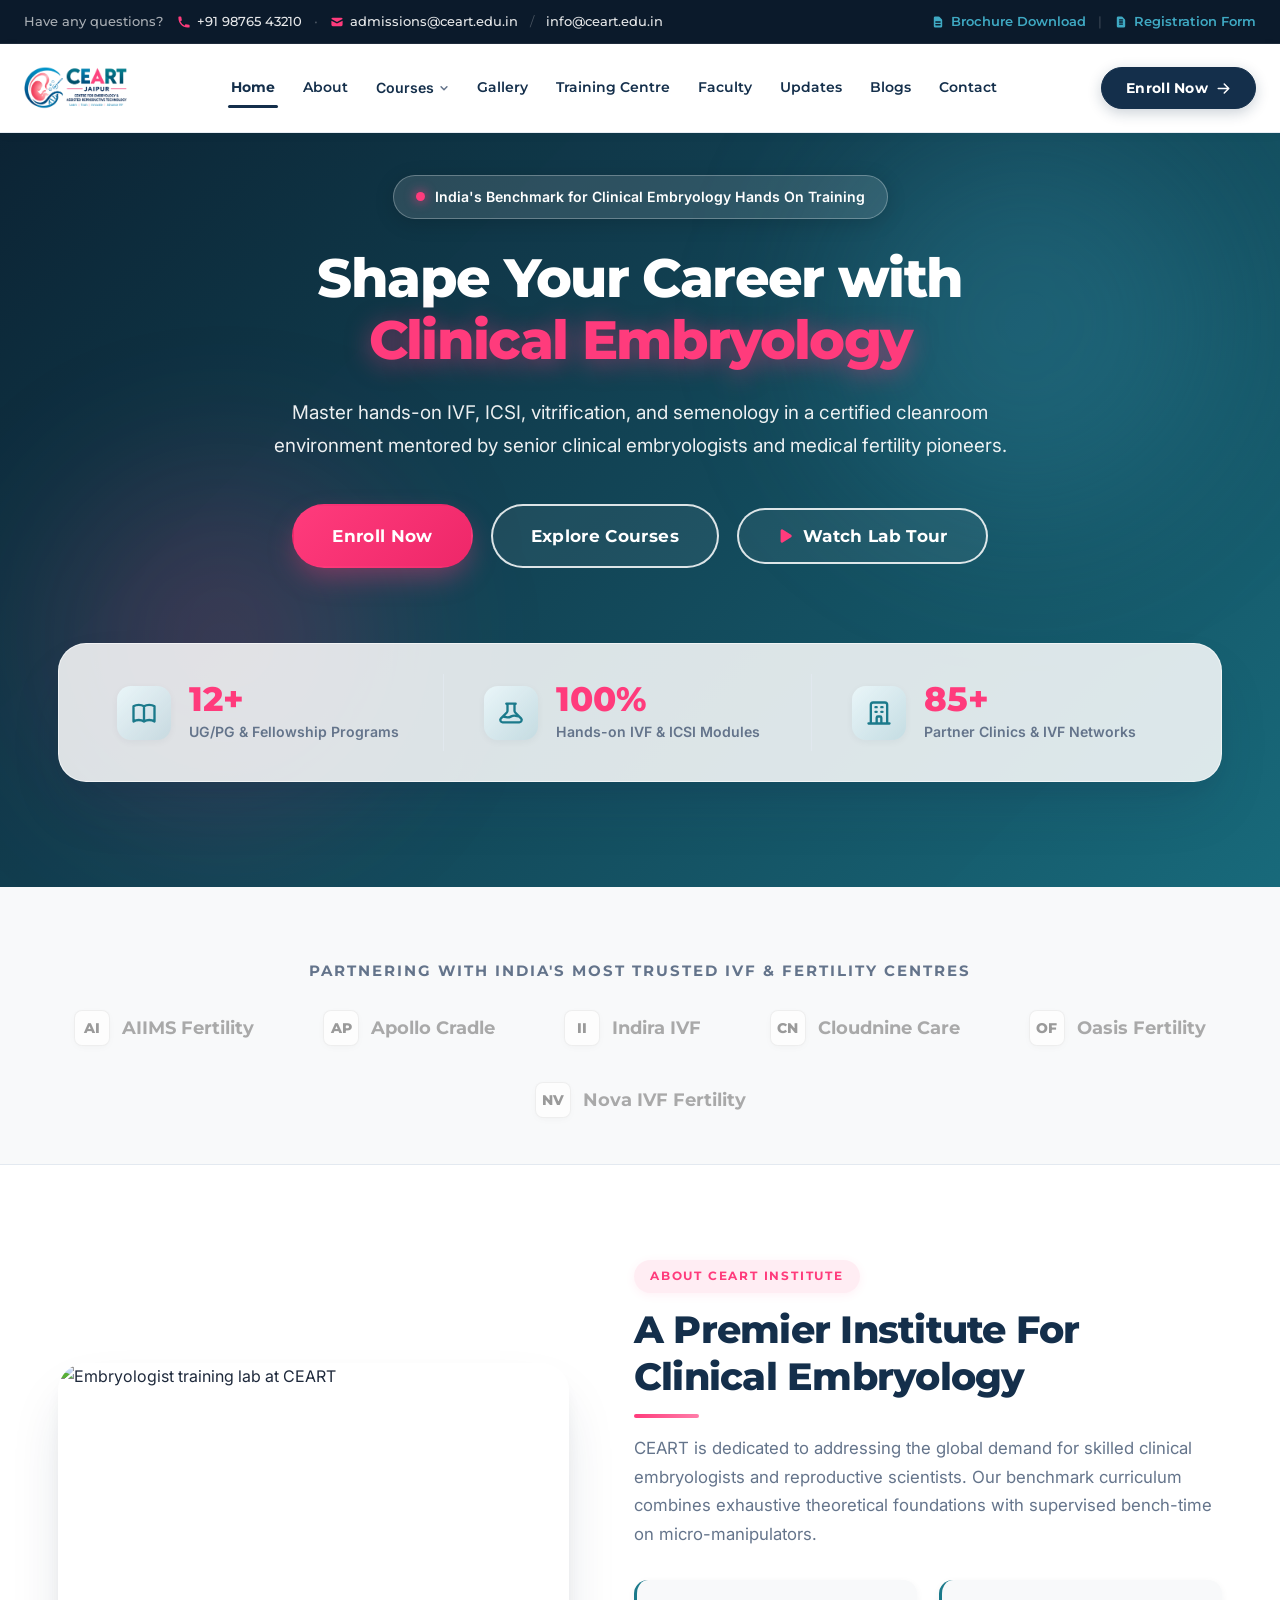
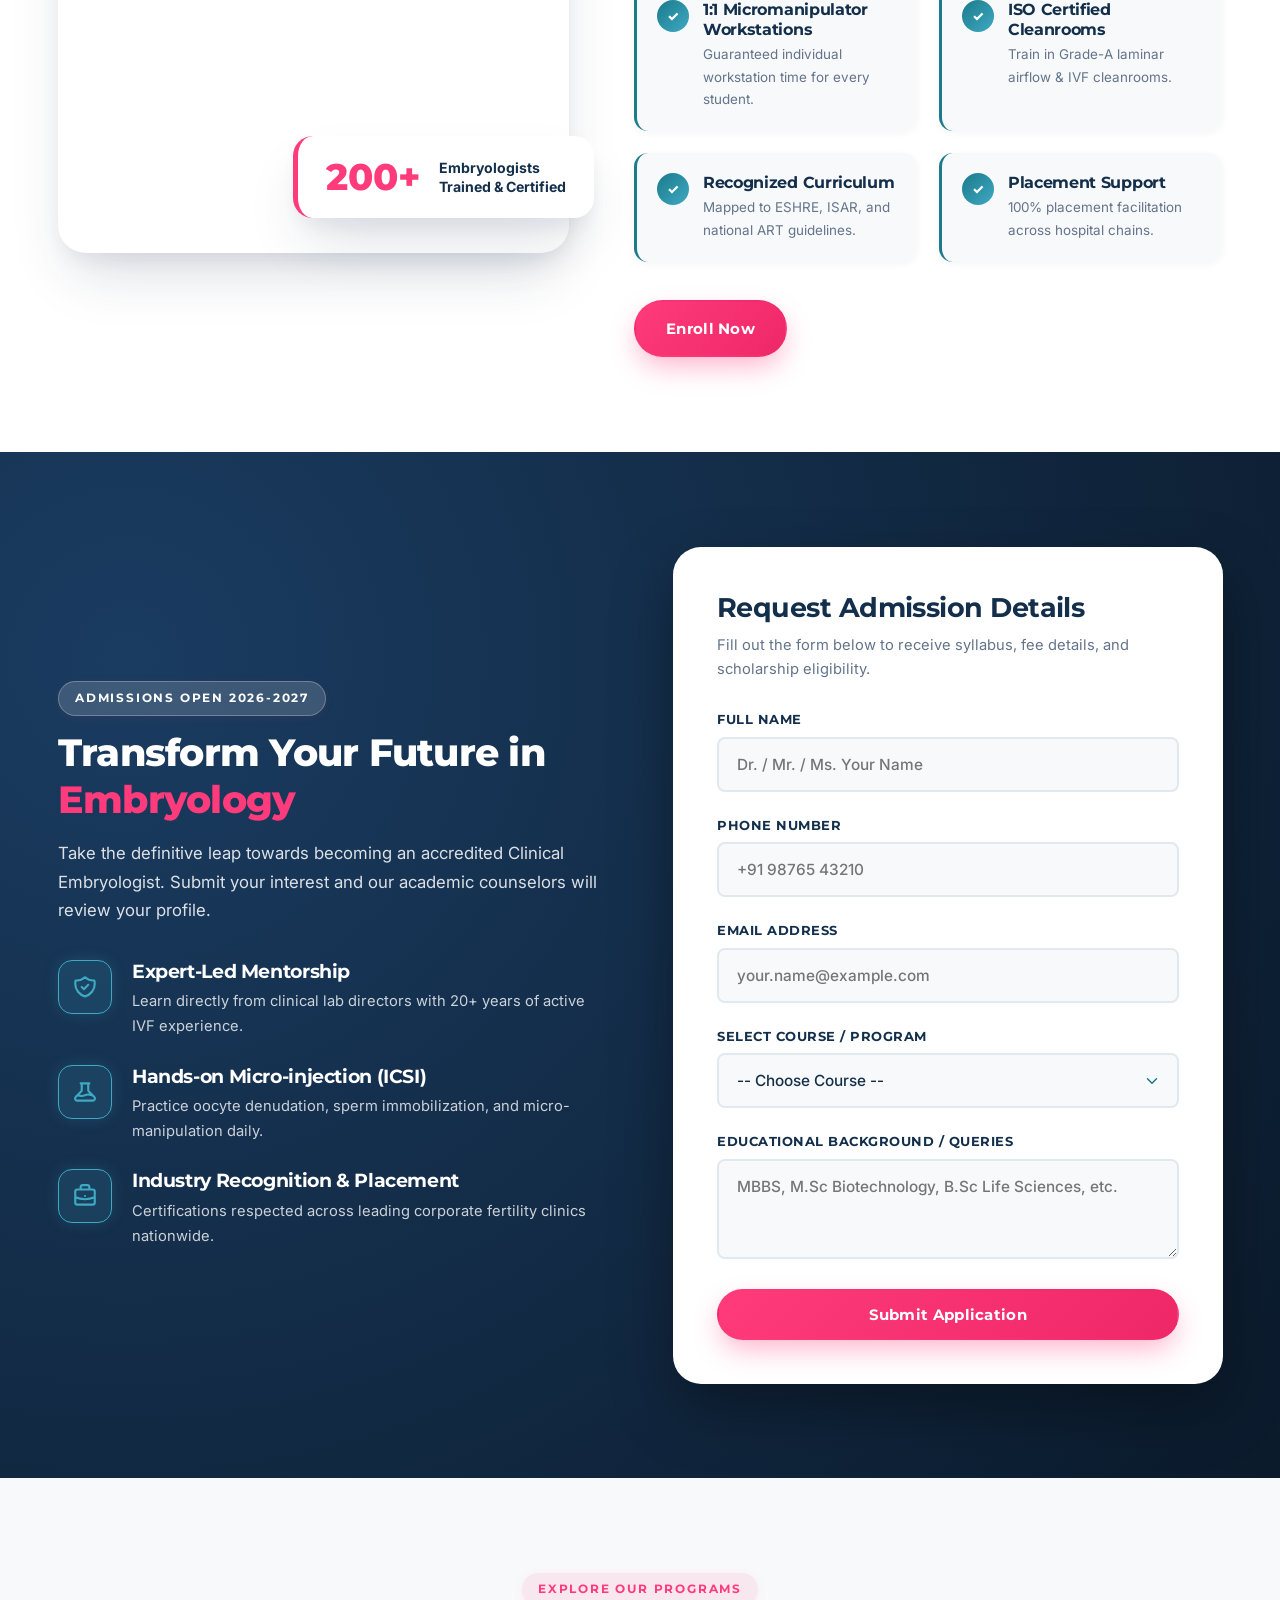
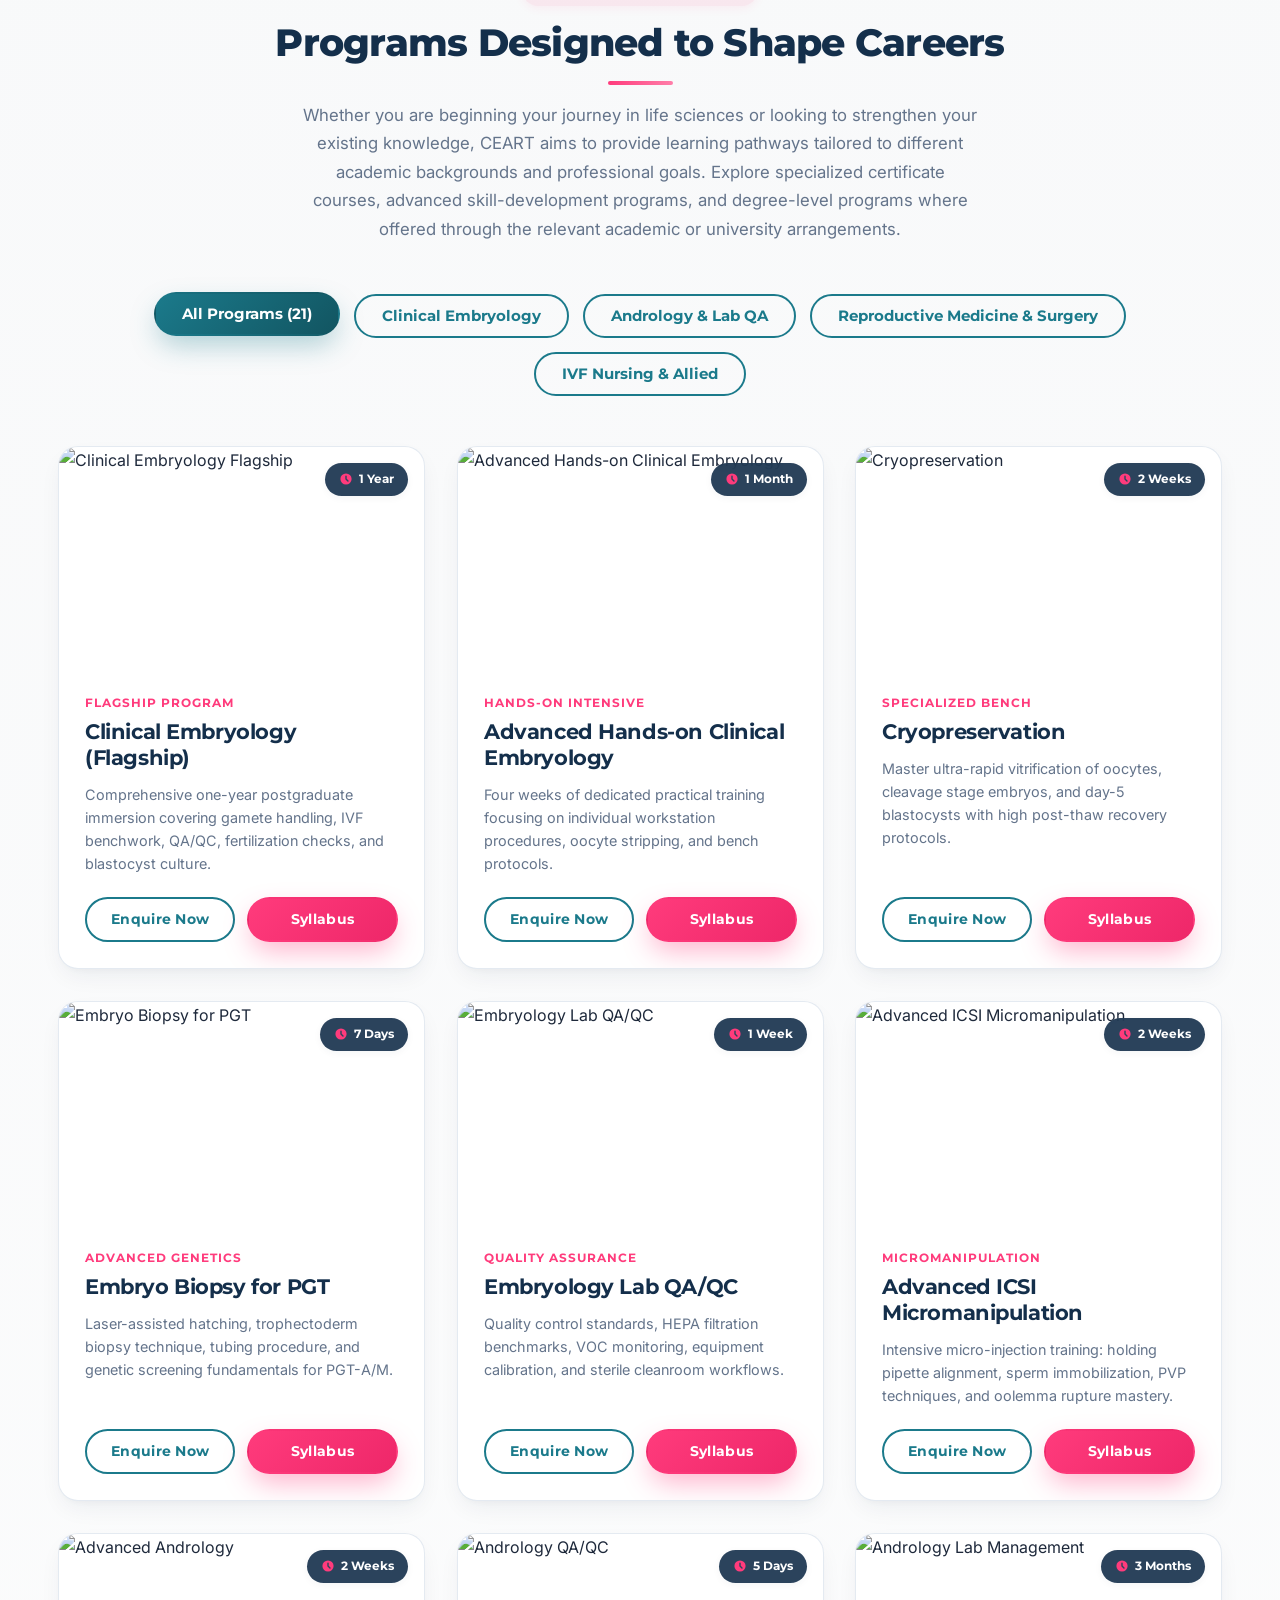
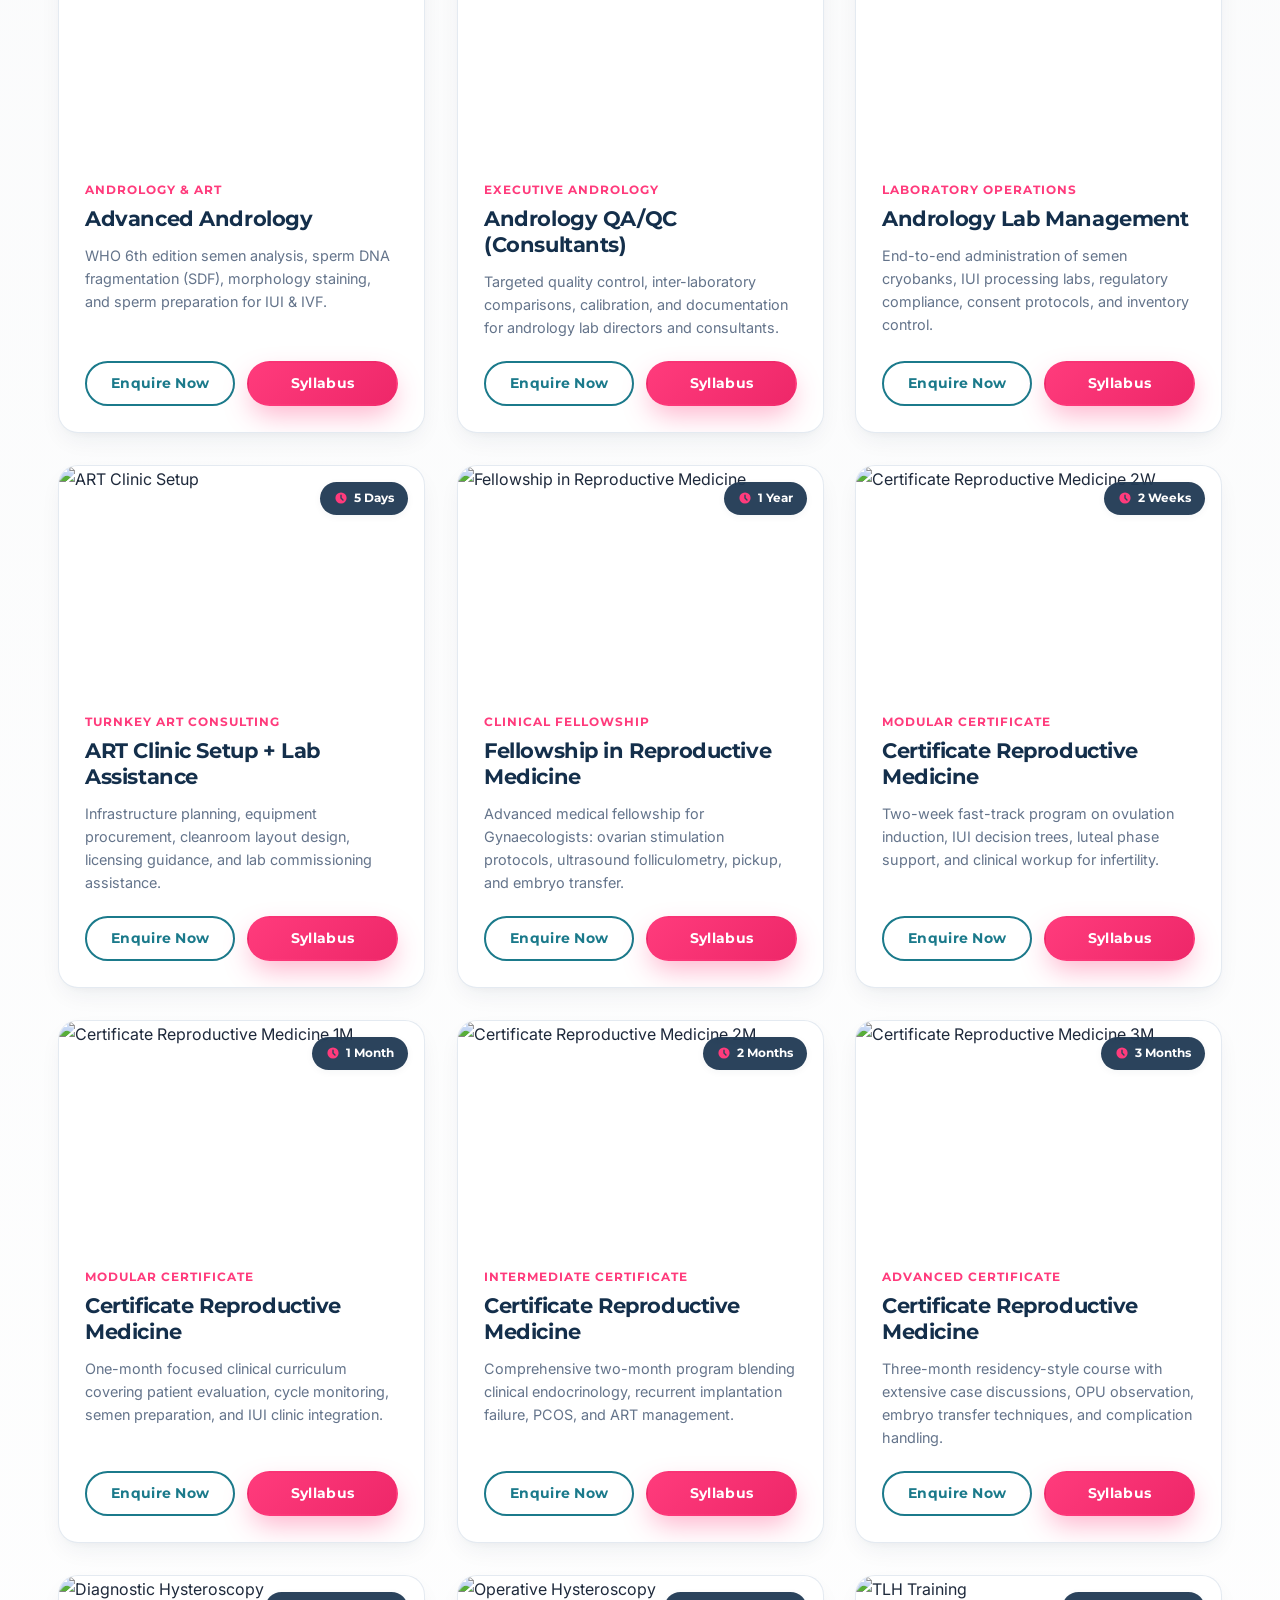
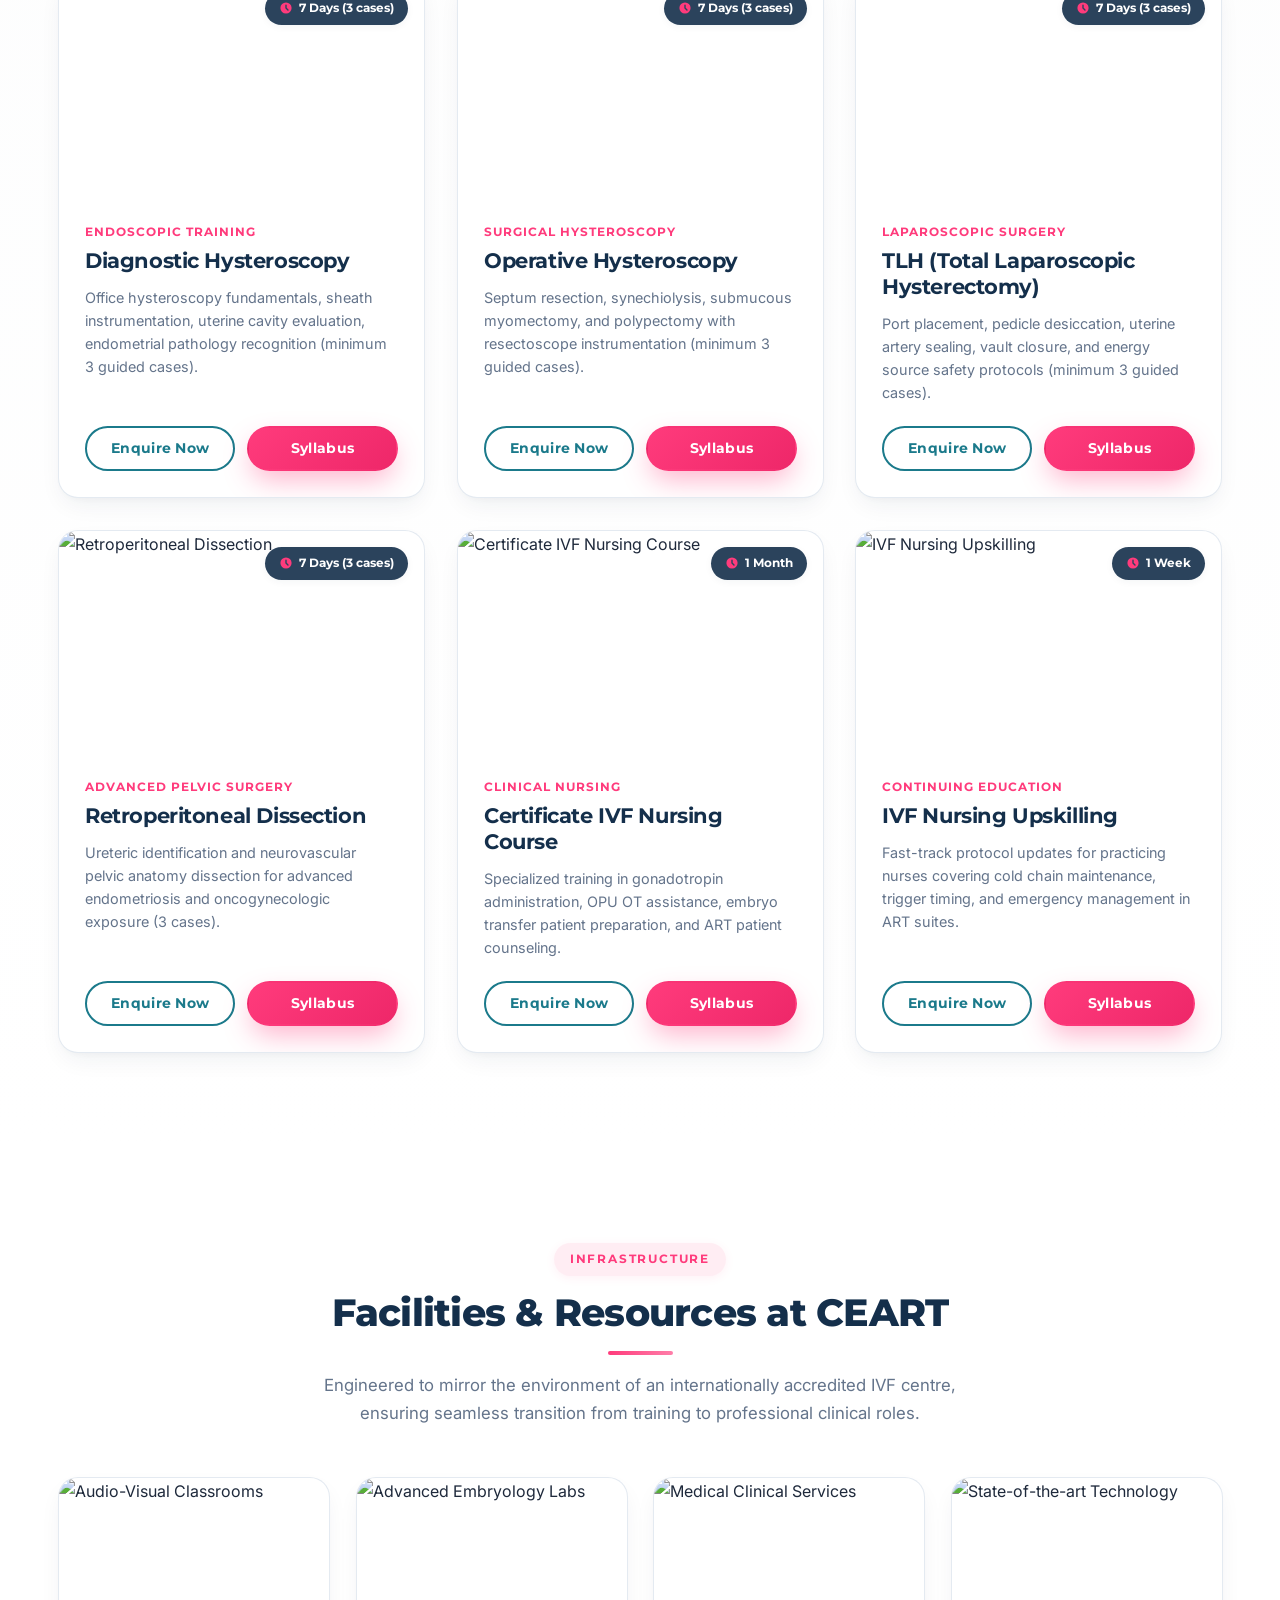
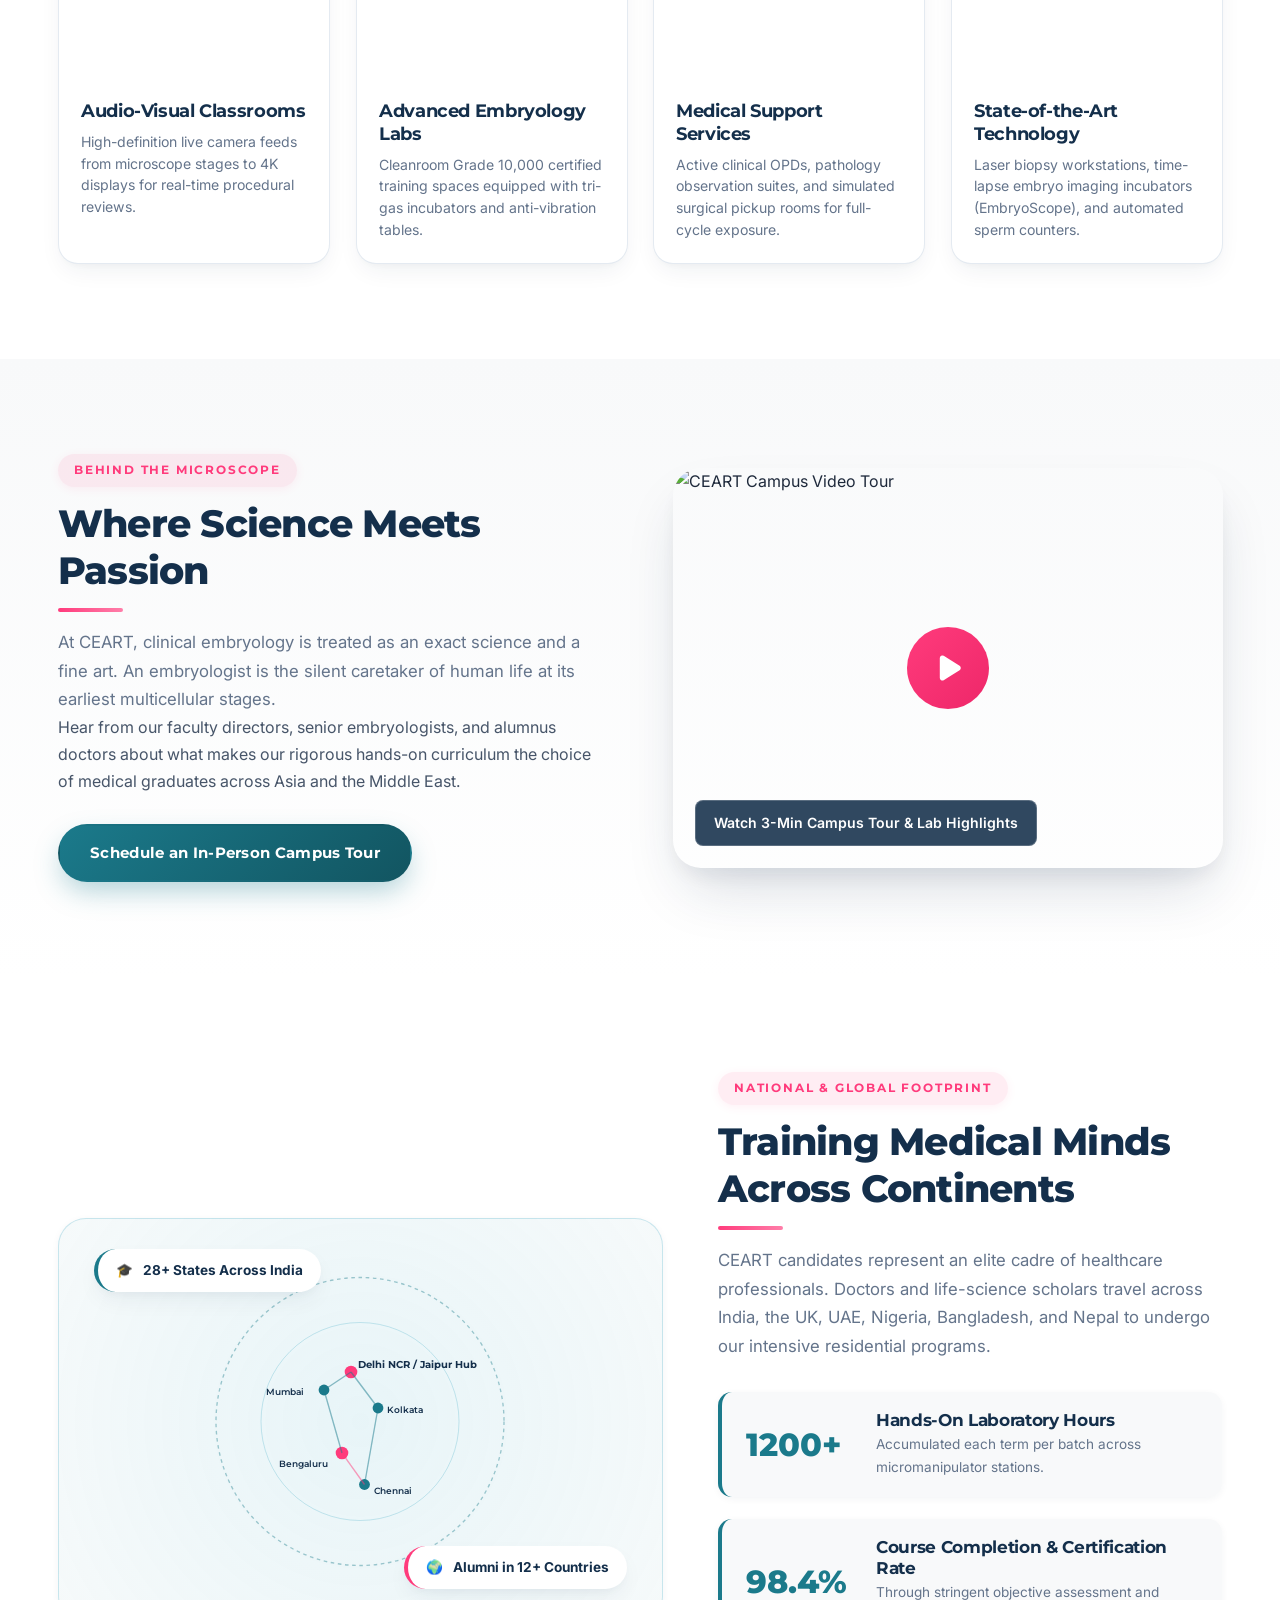
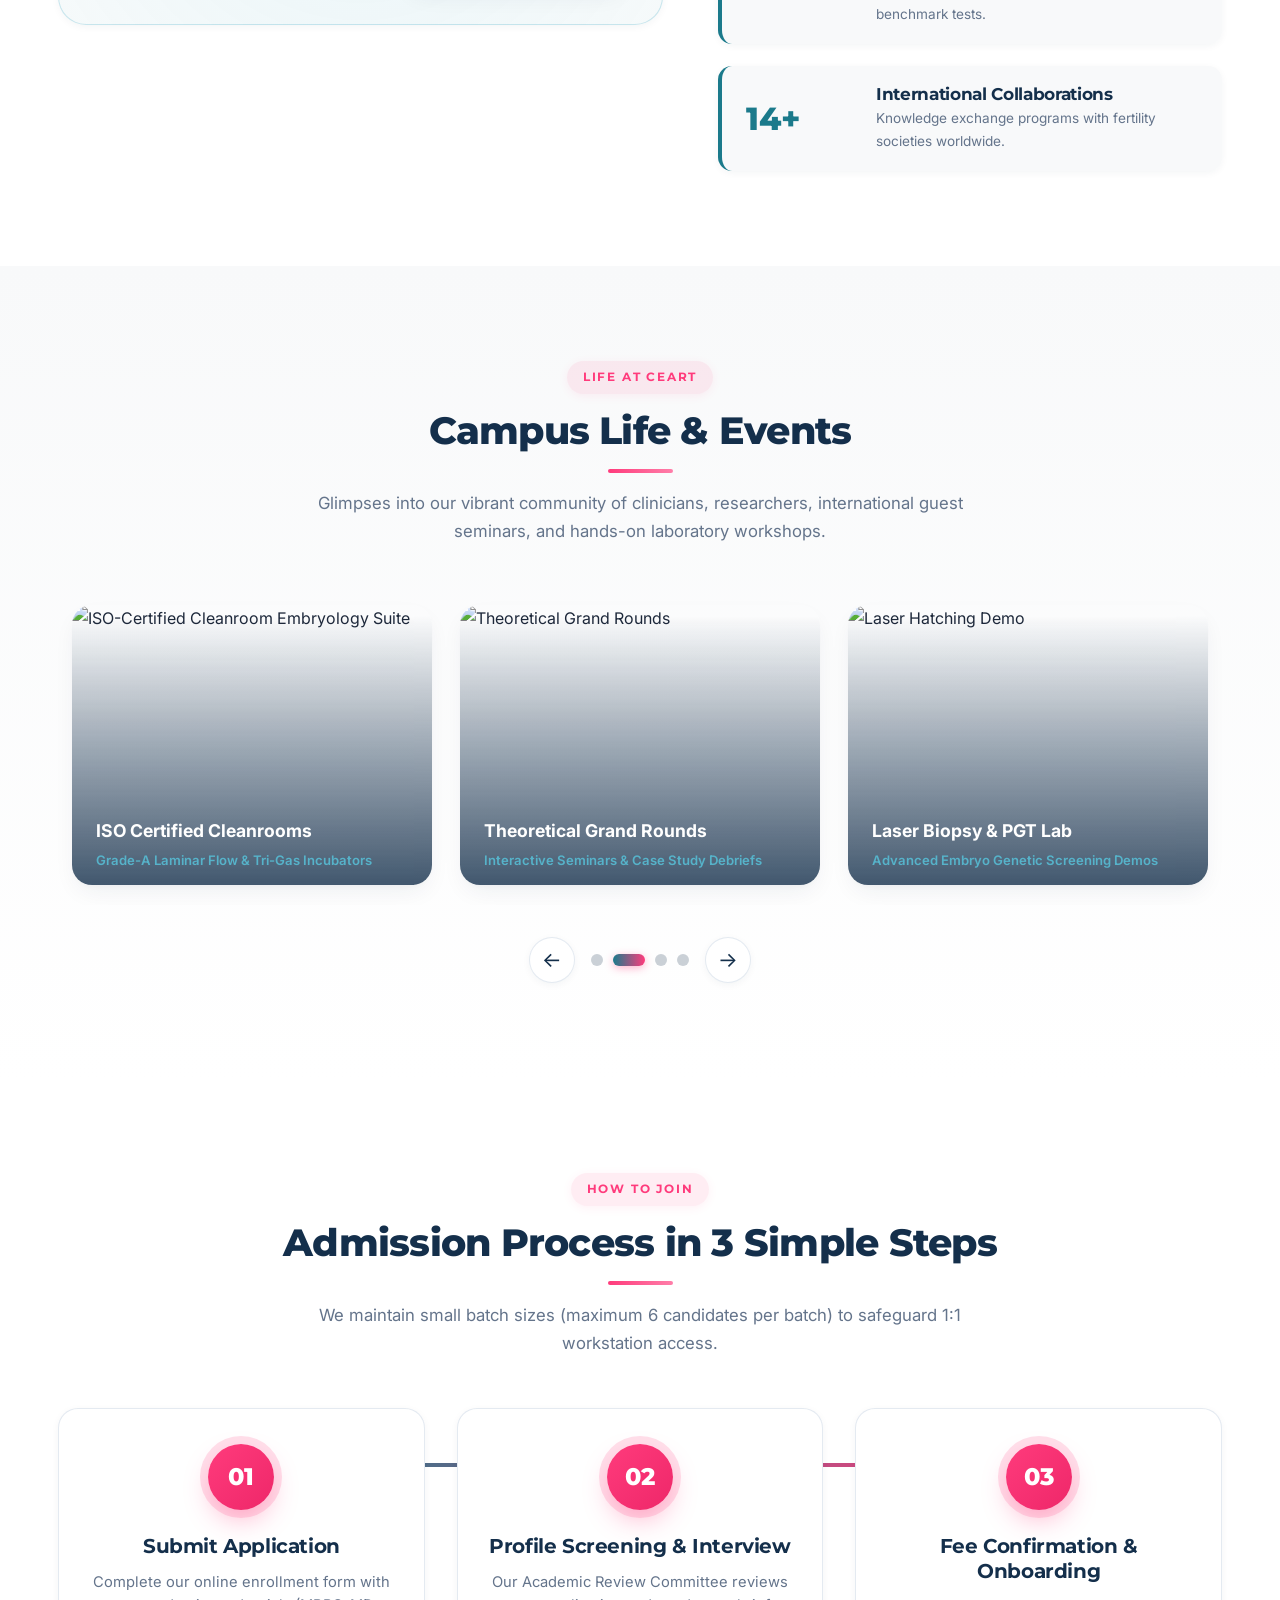
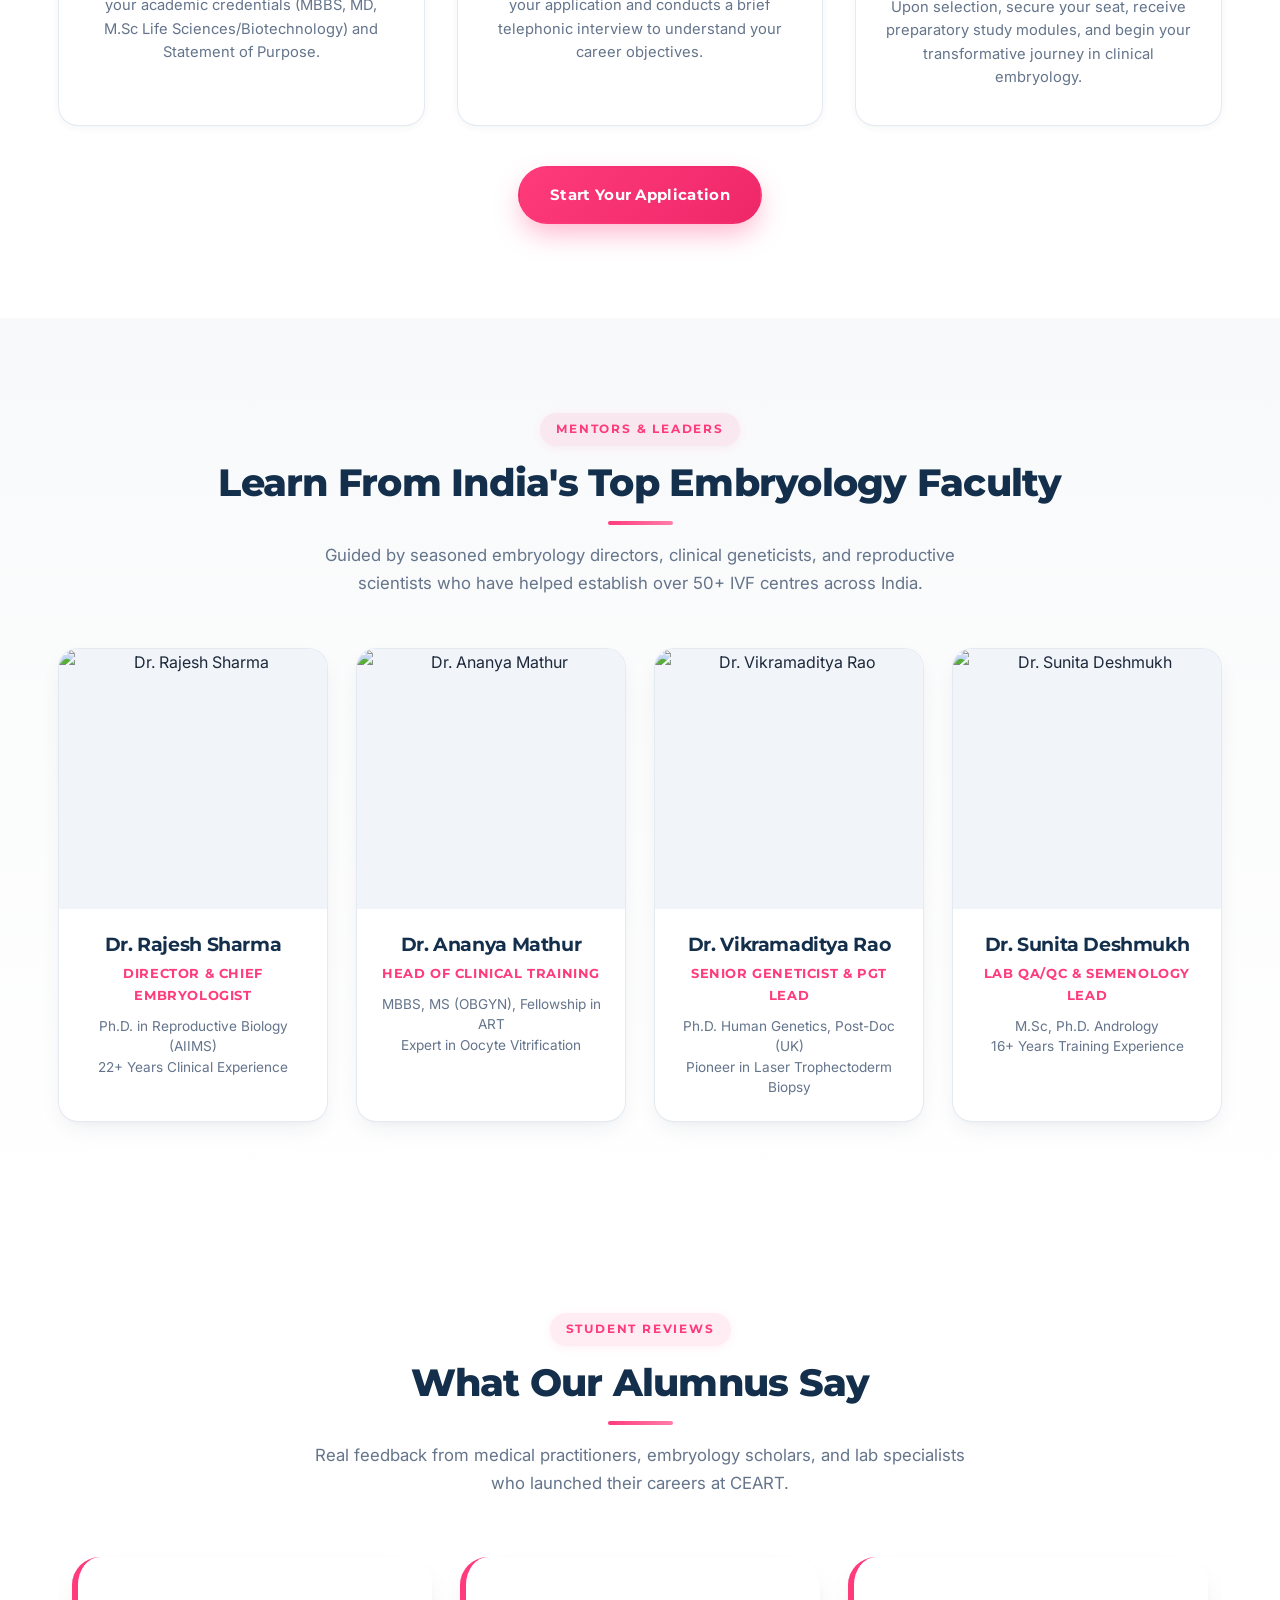
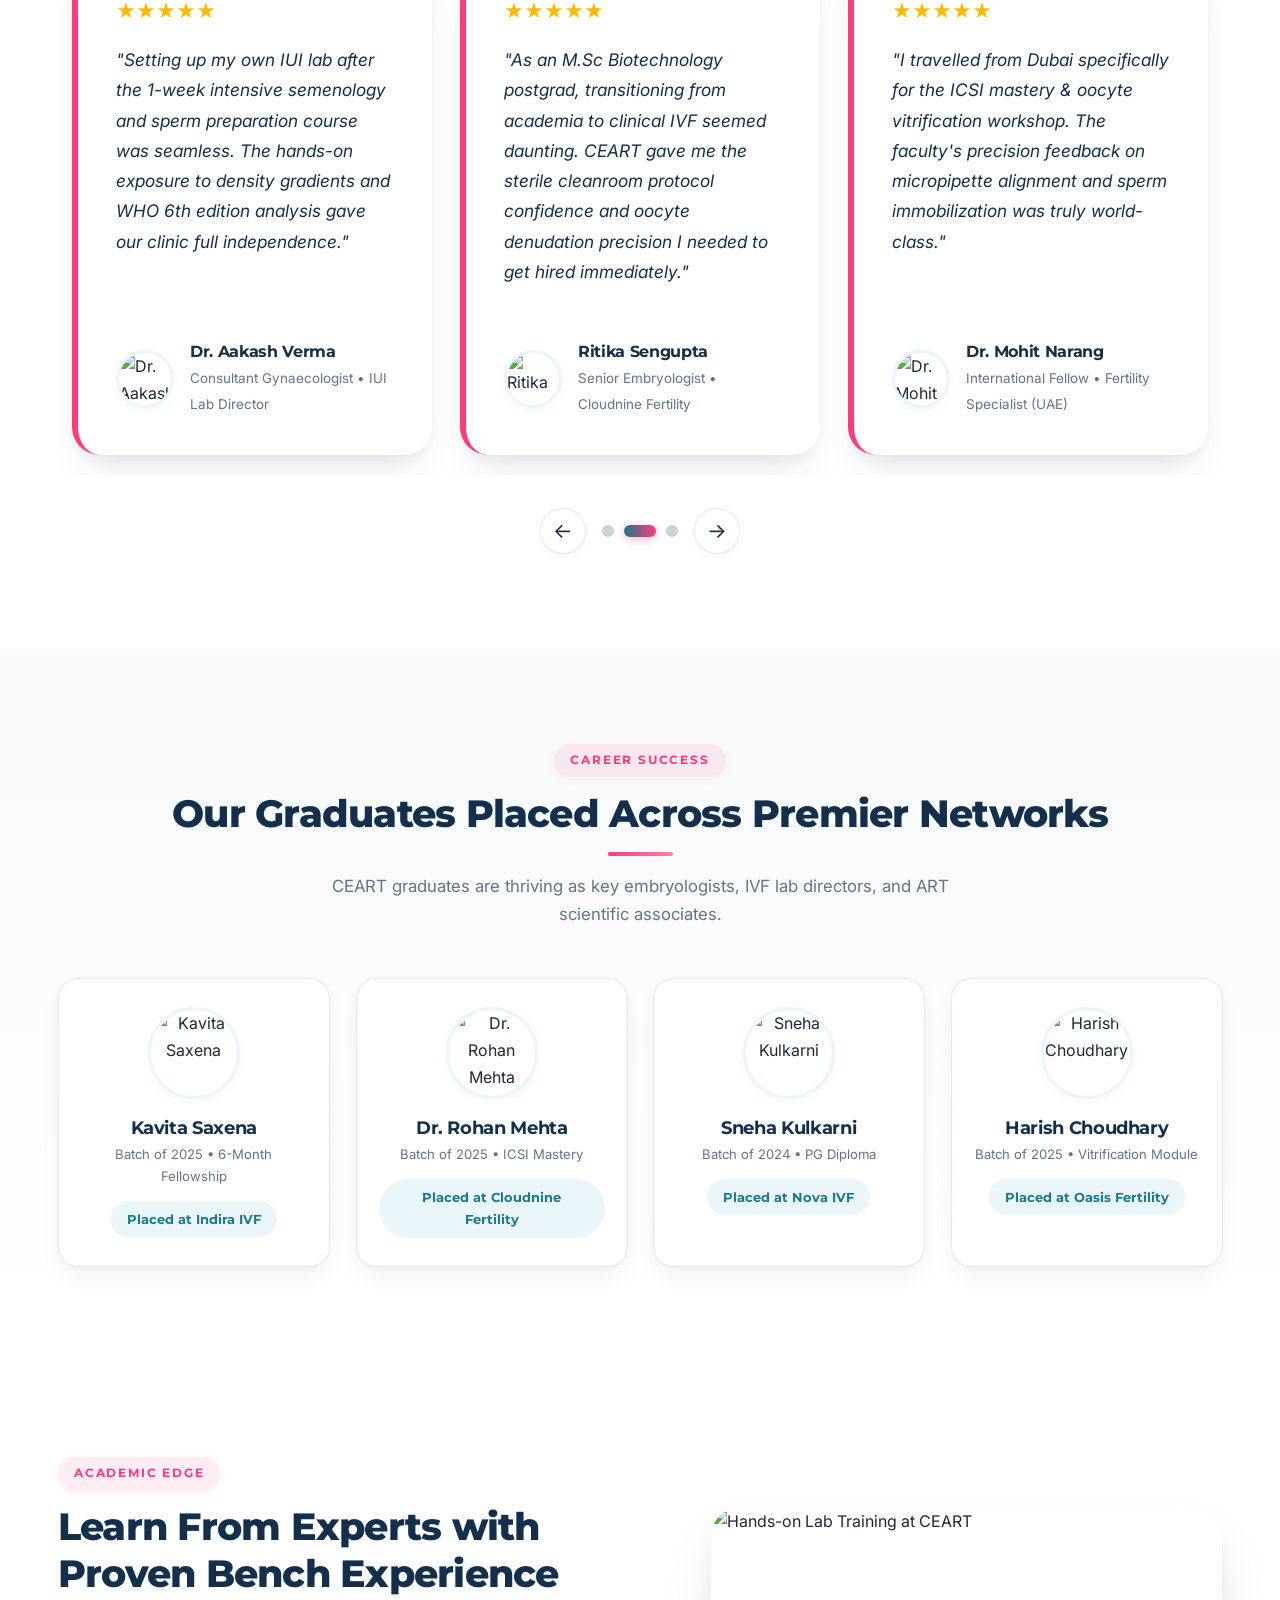
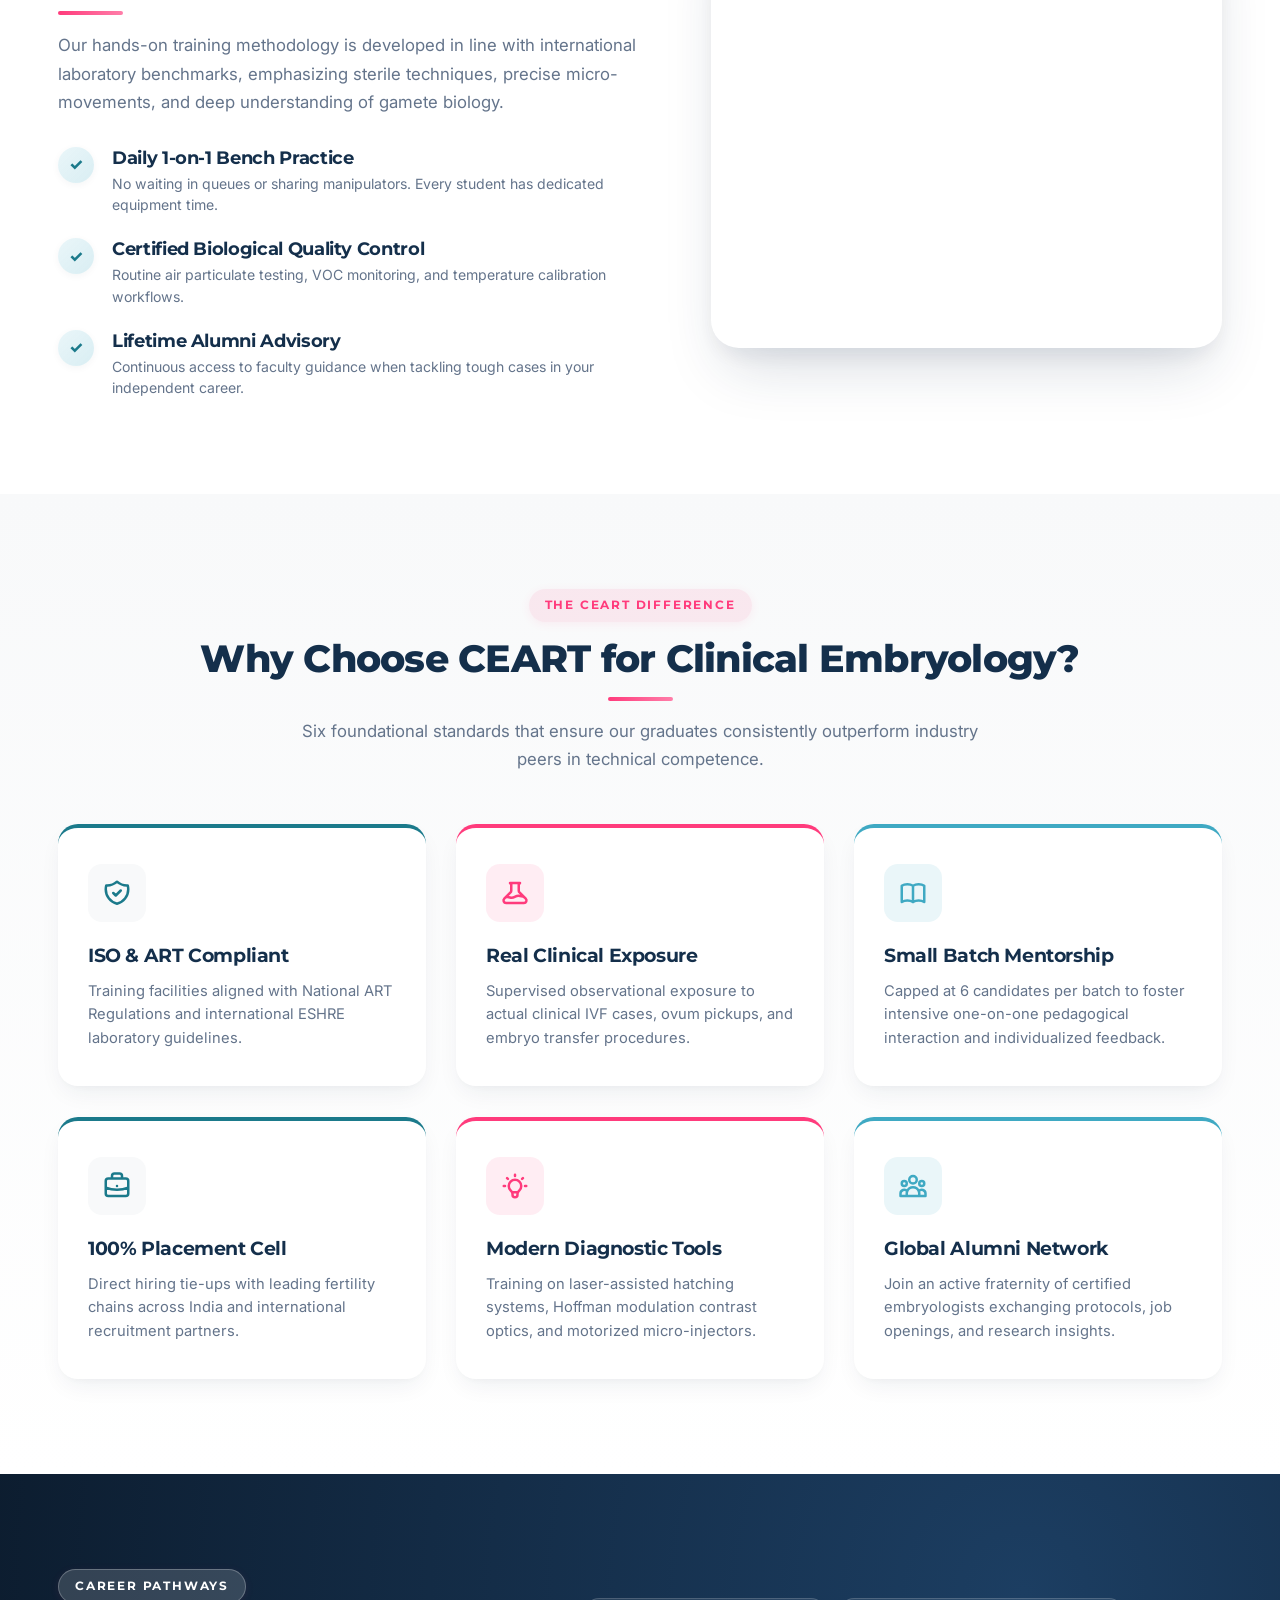
==== commit f7b864e1: "fix: update header contact info to CEART domain and fix SVG icon sizing" ====
--- a/index.html
+++ b/index.html
@@ -29,33 +29,33 @@
         <!-- Left / Center: Questions & Contact Details -->
         <div class="top-bar-left">
           <span class="top-bar-query">Have any questions?</span>
-          <div class="top-bar-contact-item">
+          <a href="tel:+919876543210" class="top-bar-contact-item" title="Call CEART Admissions">
             <!-- Phone Icon -->
-            <svg class="top-bar-icon" viewBox="0 0 20 20" fill="currentColor" aria-hidden="true">
+            <svg class="top-bar-icon" width="14" height="14" viewBox="0 0 20 20" fill="currentColor" aria-hidden="true">
               <path d="M2 3a1 1 0 011-1h2.153a1 1 0 01.986.836l.74 4.435a1 1 0 01-.54 1.06l-1.548.773a11.037 11.037 0 006.105 6.105l.774-1.548a1 1 0 011.059-.54l4.435.74a1 1 0 01.836.986V17a1 1 0 01-1 1h-2C7.82 18 2 12.18 2 4V3z" />
             </svg>
-            <span class="top-bar-text">+91 98701 09545</span>
-          </div>
-          <span class="top-bar-sep" aria-hidden="true">•</span>
-          <div class="top-bar-contact-item">
+            <span class="top-bar-text">+91 98765 43210</span>
+          </a>
+          <span class="top-bar-sep" aria-hidden="true">&bull;</span>
+          <a href="mailto:admissions@ceart.edu.in" class="top-bar-contact-item" title="Email CEART Admissions">
             <!-- Email Icon -->
-            <svg class="top-bar-icon" viewBox="0 0 20 20" fill="currentColor" aria-hidden="true">
+            <svg class="top-bar-icon" width="14" height="14" viewBox="0 0 20 20" fill="currentColor" aria-hidden="true">
               <path d="M2.003 5.884L10 9.882l7.997-3.998A2 2 0 0016 4H4a2 2 0 00-1.997 1.884z" />
               <path d="M18 8.118l-8 4-8-4V14a2 2 0 002 2h12a2 2 0 002-2V8.118z" />
             </svg>
-            <span class="top-bar-text">admissions@embryologytraining.in</span>
-          </div>
+            <span class="top-bar-text">admissions@ceart.edu.in</span>
+          </a>
           <span class="top-bar-sep" aria-hidden="true">/</span>
-          <div class="top-bar-contact-item">
-            <span class="top-bar-text">info@embryologytraining.in</span>
-          </div>
+          <a href="mailto:info@ceart.edu.in" class="top-bar-contact-item" title="General Information">
+            <span class="top-bar-text">info@ceart.edu.in</span>
+          </a>
         </div>
 
         <!-- Right: Document Actions -->
         <div class="top-bar-right">
           <div class="top-bar-doc-item" onclick="downloadBrochure(event)" role="button" tabindex="0">
             <!-- Document Icon -->
-            <svg class="top-bar-icon" viewBox="0 0 20 20" fill="currentColor" aria-hidden="true">
+            <svg class="top-bar-icon" width="14" height="14" viewBox="0 0 20 20" fill="currentColor" aria-hidden="true">
               <path fill-rule="evenodd" d="M4 4a2 2 0 012-2h4.586A2 2 0 0112 2.586L15.414 6A2 2 0 0116 7.414V16a2 2 0 01-2 2H6a2 2 0 01-2-2V4zm2 6a1 1 0 011-1h6a1 1 0 110 2H7a1 1 0 01-1-1zm1 3a1 1 0 100 2h6a1 1 0 100-2H7z" clip-rule="evenodd" />
             </svg>
             <span class="top-bar-action">Brochure Download</span>
@@ -63,7 +63,7 @@
           <span class="top-bar-sep" aria-hidden="true">|</span>
           <div class="top-bar-doc-item" onclick="document.getElementById('lead-form').scrollIntoView({behavior: 'smooth'})" role="button" tabindex="0">
             <!-- Registration Form Icon -->
-            <svg class="top-bar-icon" viewBox="0 0 20 20" fill="currentColor" aria-hidden="true">
+            <svg class="top-bar-icon" width="14" height="14" viewBox="0 0 20 20" fill="currentColor" aria-hidden="true">
               <path fill-rule="evenodd" d="M6 2a2 2 0 00-2 2v12a2 2 0 002 2h8a2 2 0 002-2V7.414A2 2 0 0015.414 6L12 2.586A2 2 0 0010.586 2H6zm2 10a1 1 0 100 2h4a1 1 0 100-2H8zm0-3a1 1 0 100 2h4a1 1 0 100-2H8zm0-3a1 1 0 100 2h4a1 1 0 100-2H8z" clip-rule="evenodd" />
             </svg>
             <span class="top-bar-action">Registration Form</span>
--- a/global.css
+++ b/global.css
@@ -438,7 +438,8 @@
 }
 
 .top-bar-contact-item,
-.top-bar-doc-item {
+.top-bar-doc-item,
+.top-bar-link {
   display: inline-flex;
   align-items: center;
   gap: 6px;
@@ -455,7 +456,9 @@
   cursor: pointer;
 }
 
-.top-bar-doc-item:hover {
+.top-bar-contact-item:hover,
+.top-bar-doc-item:hover,
+.top-bar-link:hover {
   color: var(--white);
 }
 
@@ -503,17 +506,17 @@
   display: flex;
   justify-content: space-between;
   align-items: center;
-  height: 88px; /* Approximately 86–90px high */
+  height: 88px; /* Approximately 86-90px high */
   transition: height 0.35s ease;
   position: relative;
   width: 100%;
 }
 
 /* ==========================================================================
-   Scrolled Header State (scrollY > 70px) — Compact Floating Rounded Header
+   Scrolled Header State (scrollY > 70px) -- Compact Floating Rounded Header
    ========================================================================== */
 .site-header-wrapper.is-scrolled {
-  top: 14px; /* 8–16px top spacing */
+  top: 14px; /* 8-16px top spacing */
 }
 
 .site-header-wrapper.is-scrolled .top-utility-bar {
@@ -526,13 +529,13 @@
 }
 
 .site-header-wrapper.is-scrolled .main-header {
-  width: calc(100% - 48px); /* 24–26px spacing from left and right edges */
+  width: calc(100% - 48px); /* 24-26px spacing from left and right edges */
   max-width: 1360px;
   margin: 0 auto;
   background-color: rgba(255, 255, 255, 0.98);
   backdrop-filter: blur(20px) saturate(180%);
   -webkit-backdrop-filter: blur(20px) saturate(180%);
-  border-radius: 16px; /* Approximately 14–16px rounded corners */
+  border-radius: 16px; /* Approximately 14-16px rounded corners */
   border: 1px solid rgba(226, 232, 240, 0.85);
   box-shadow: 0 12px 35px -4px rgba(20, 47, 75, 0.12), 0 4px 14px -2px rgba(20, 47, 75, 0.05);
 }
@@ -542,7 +545,7 @@
 }
 
 .site-header-wrapper.is-scrolled .navbar {
-  height: 88px; /* Maintained at 88–92px high */
+  height: 88px; /* Maintained at 88-92px high */
 }
 
 /* Left: School Logo */
@@ -779,7 +782,7 @@
 }
 
 .dropdown-item::before {
-  content: '•';
+  content: '\2022';
   color: var(--accent-pink);
   font-size: 1.1rem;
   line-height: 1;
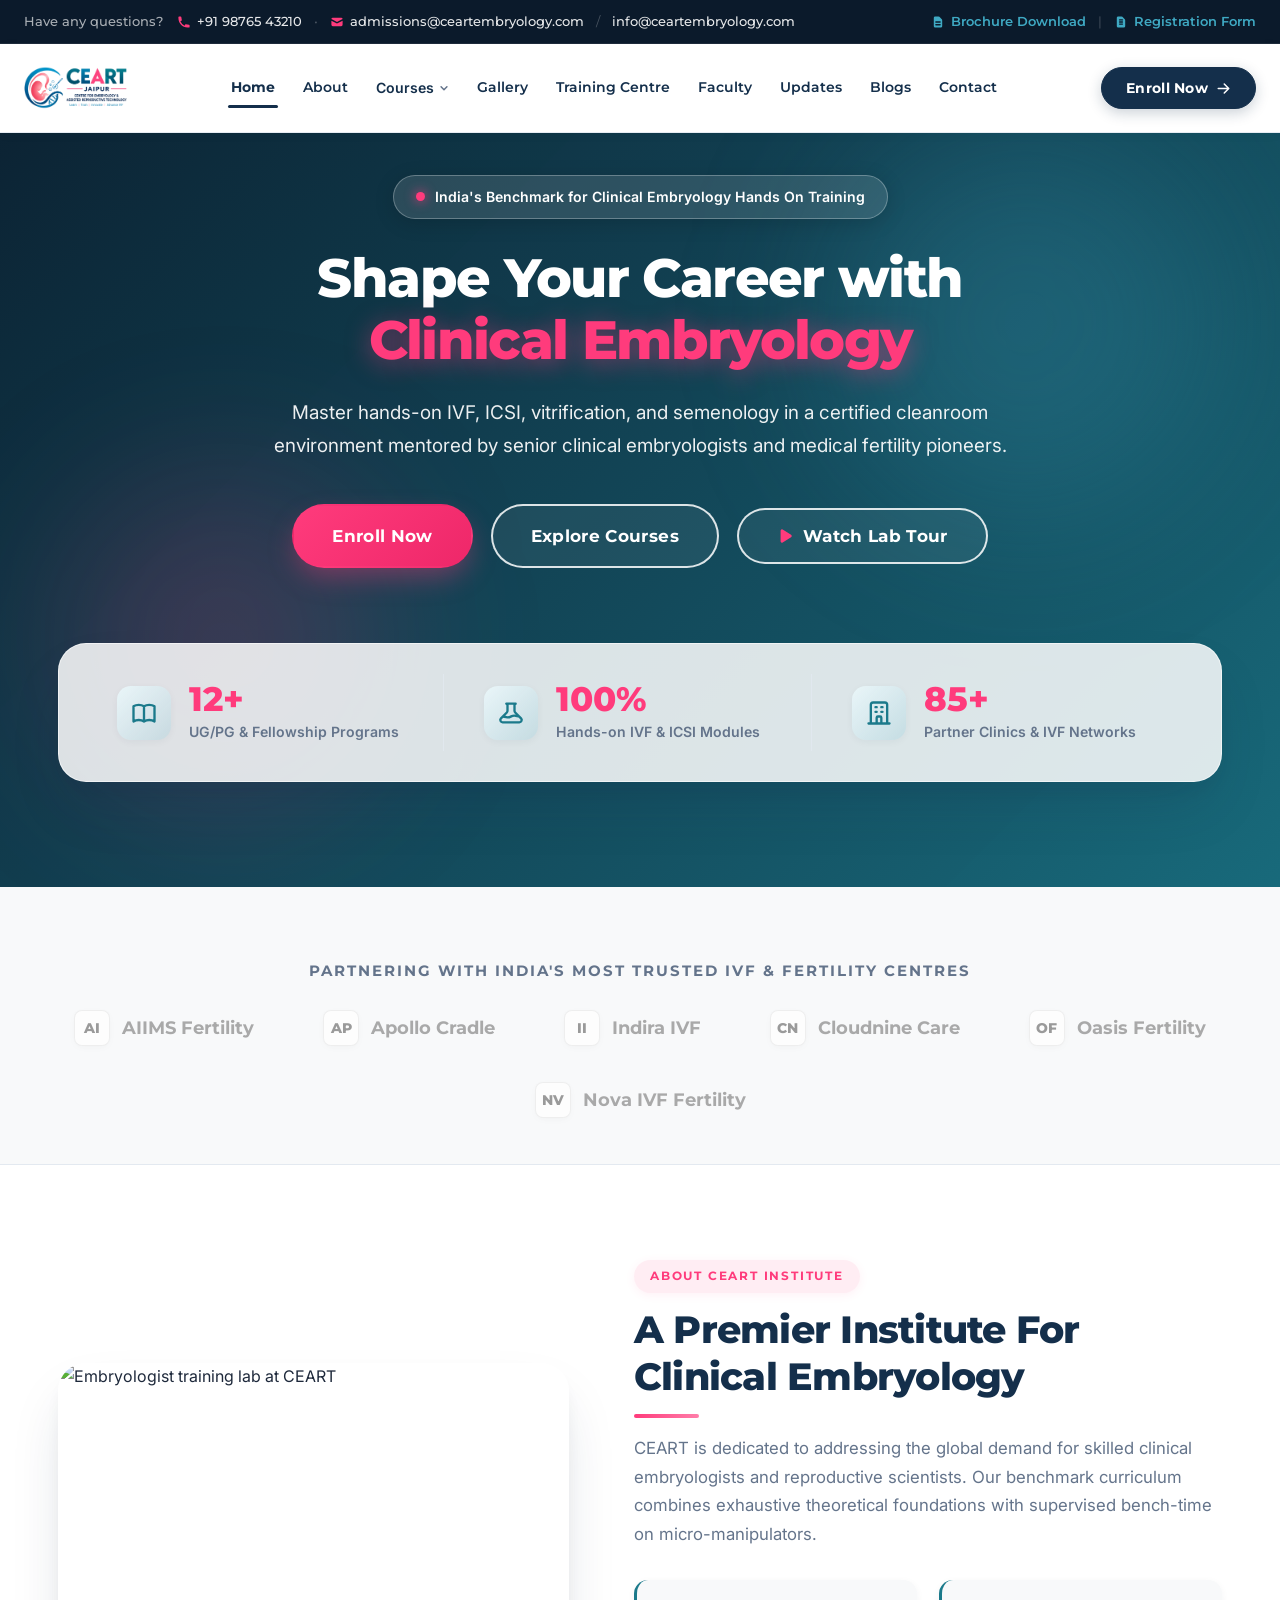
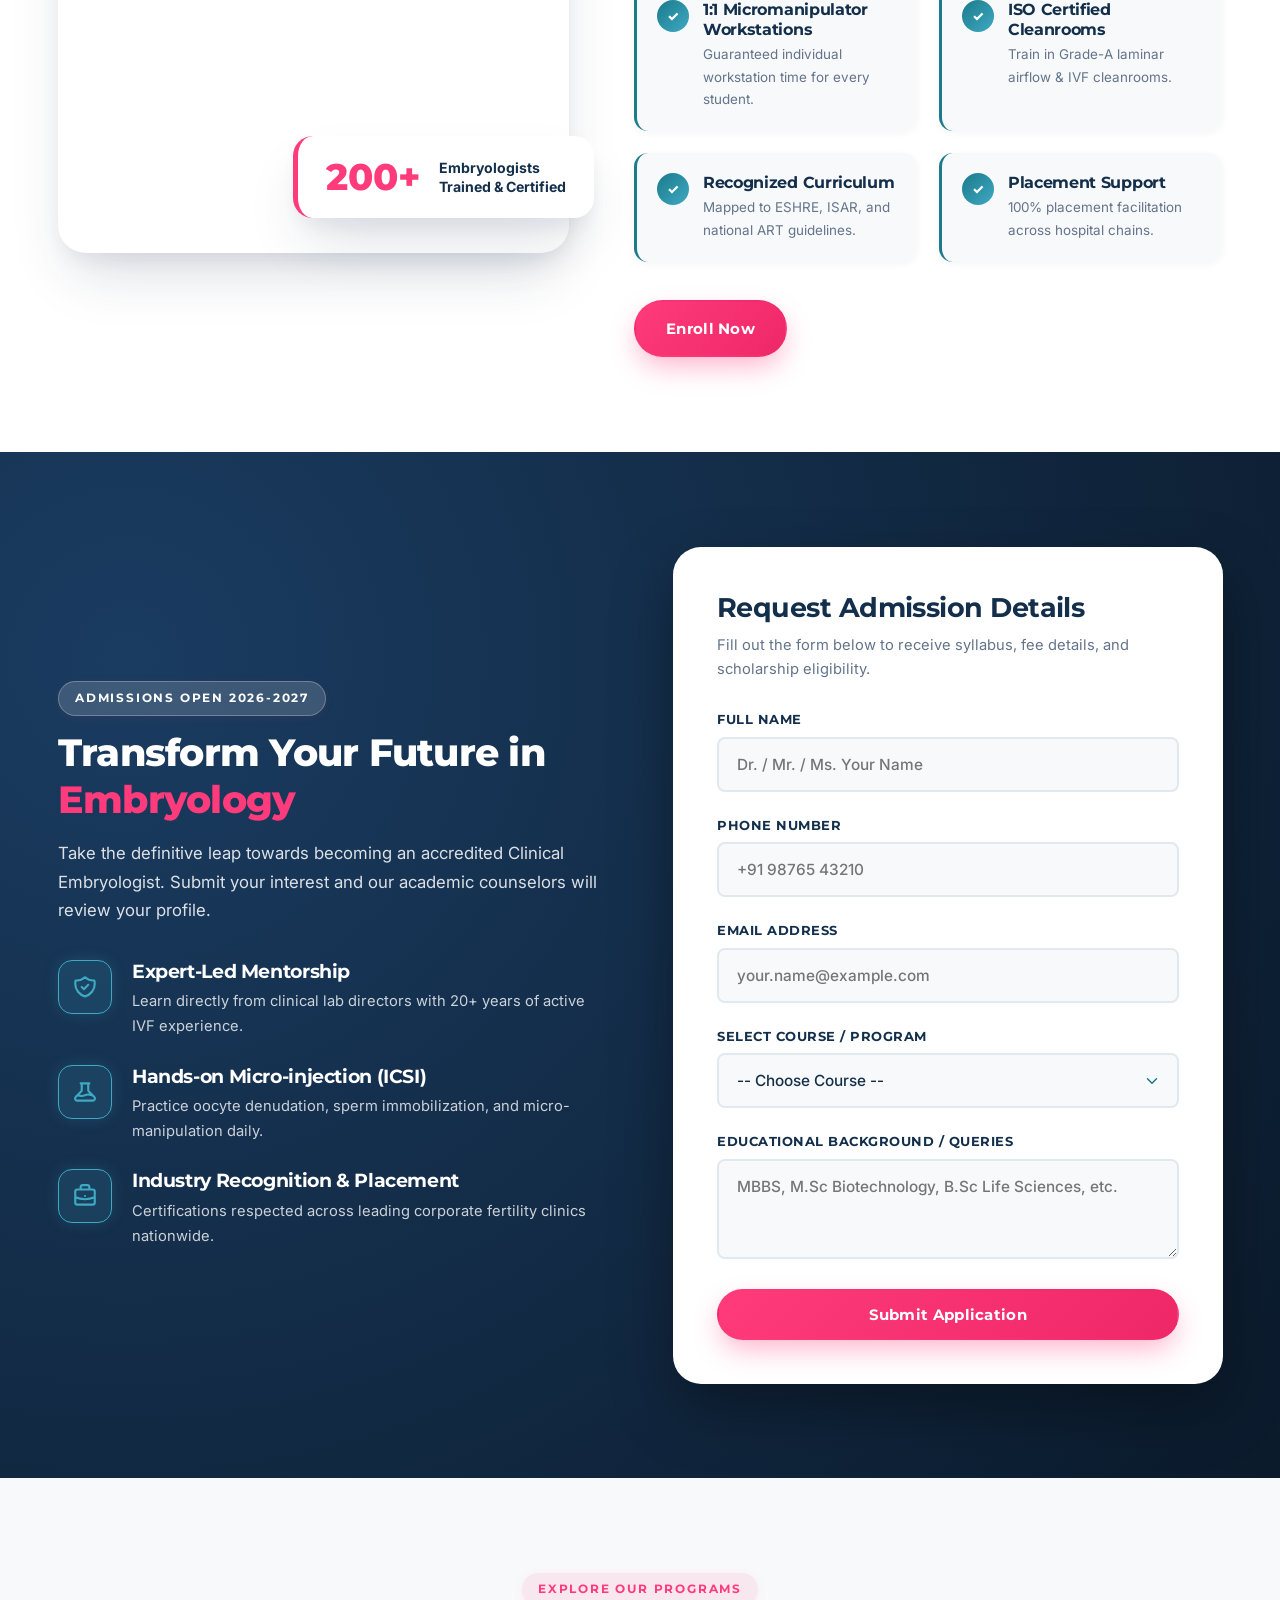
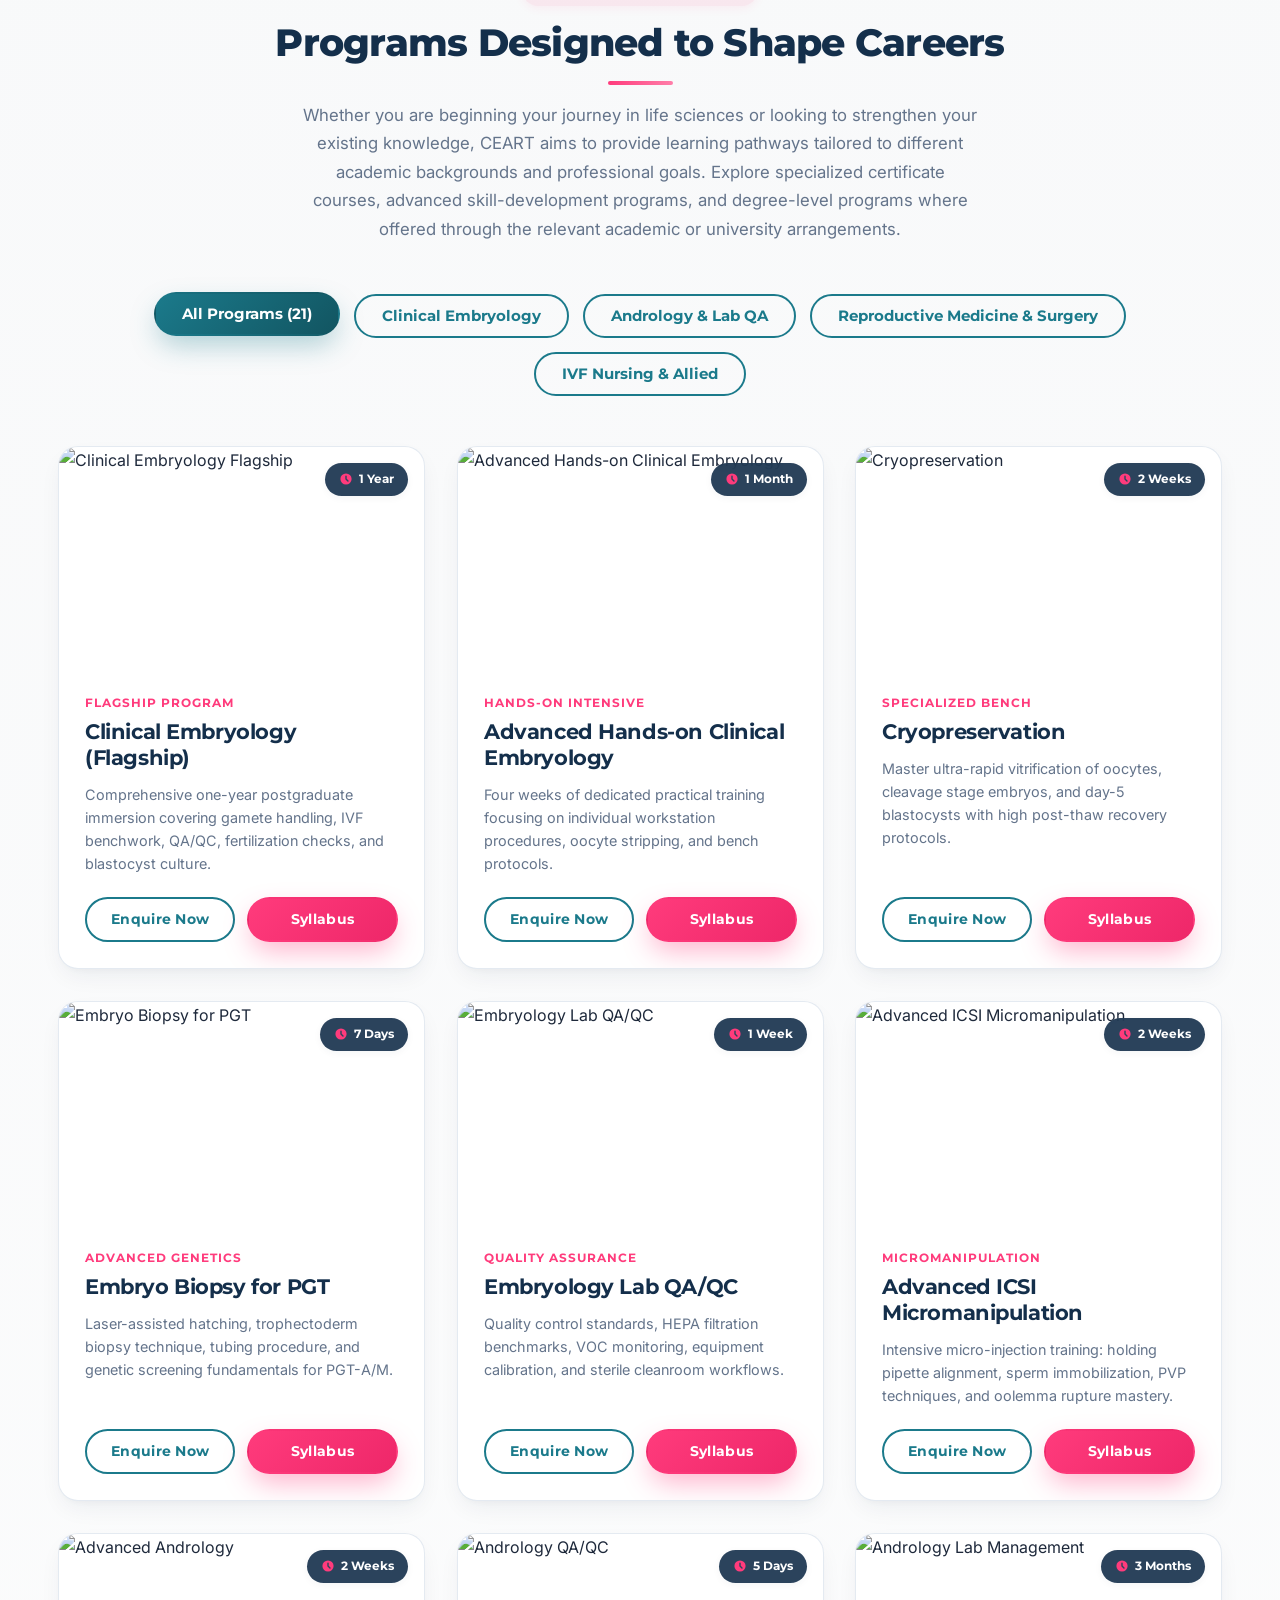
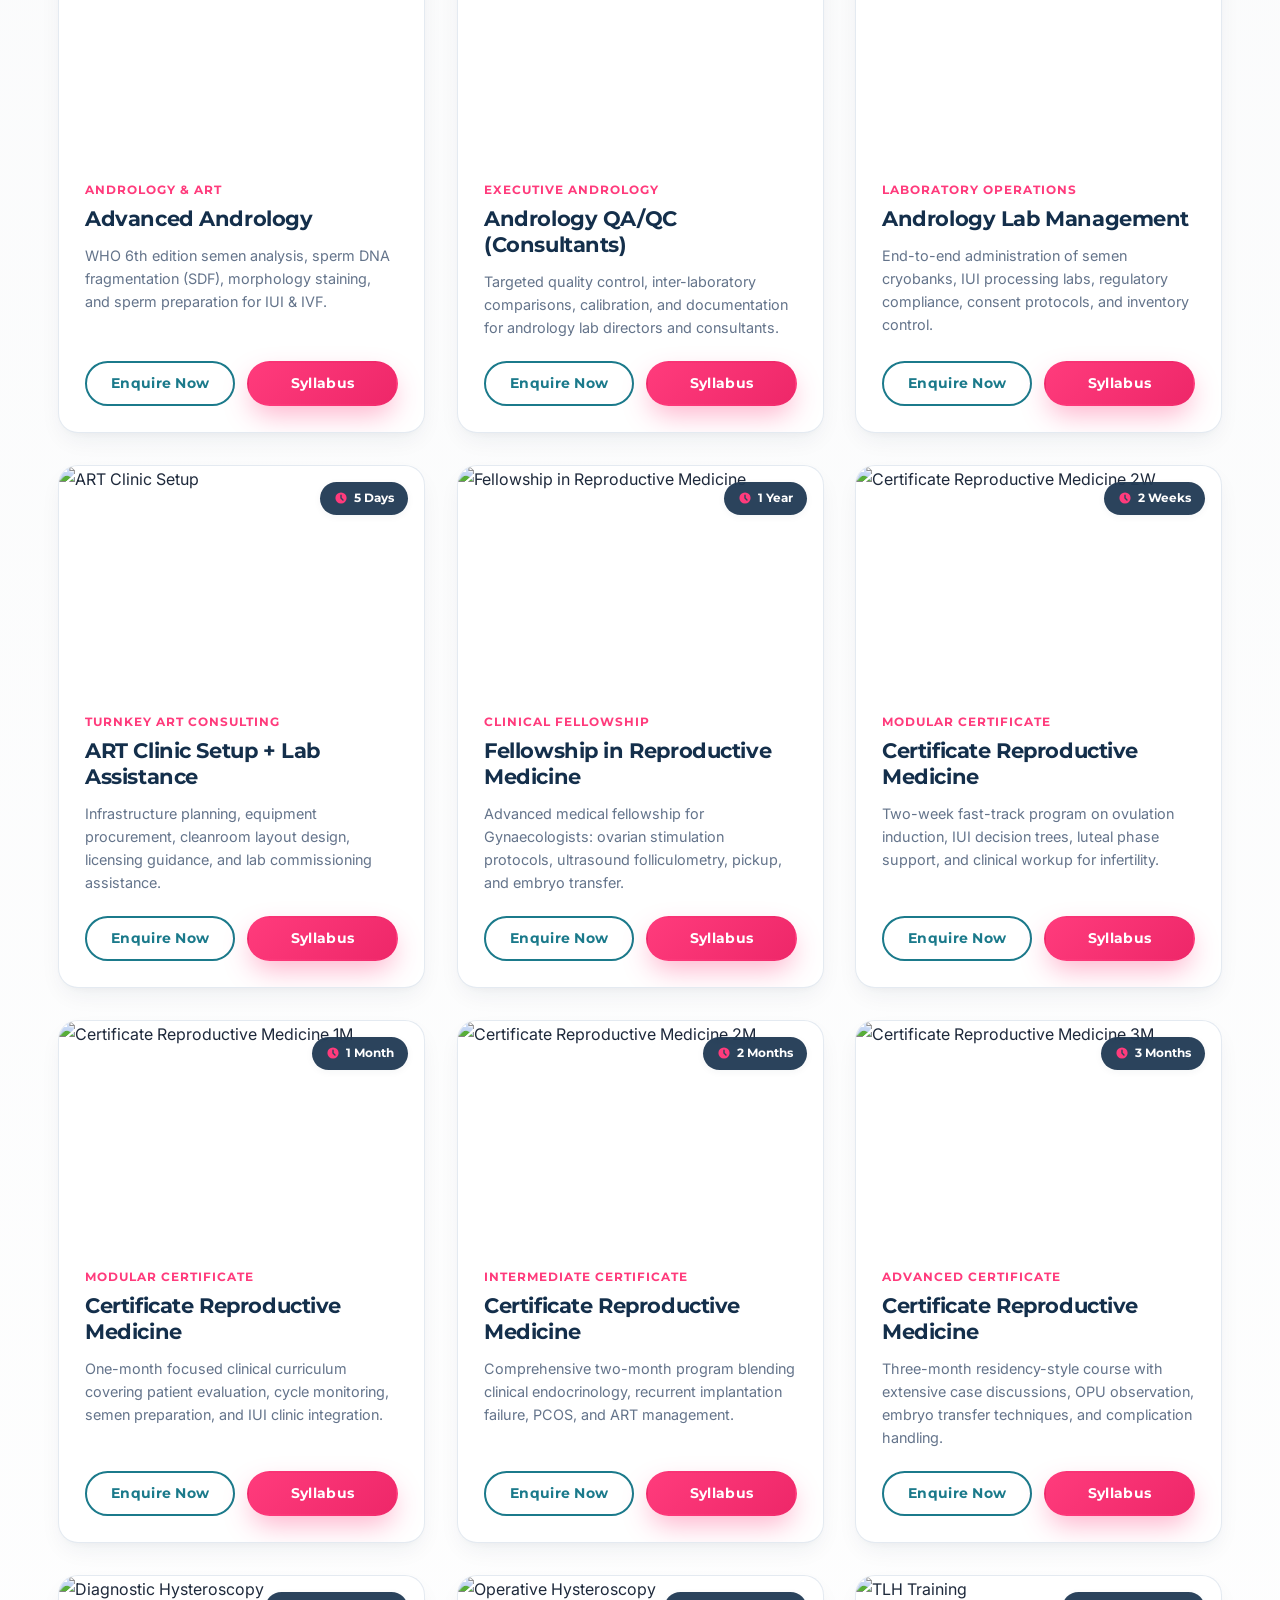
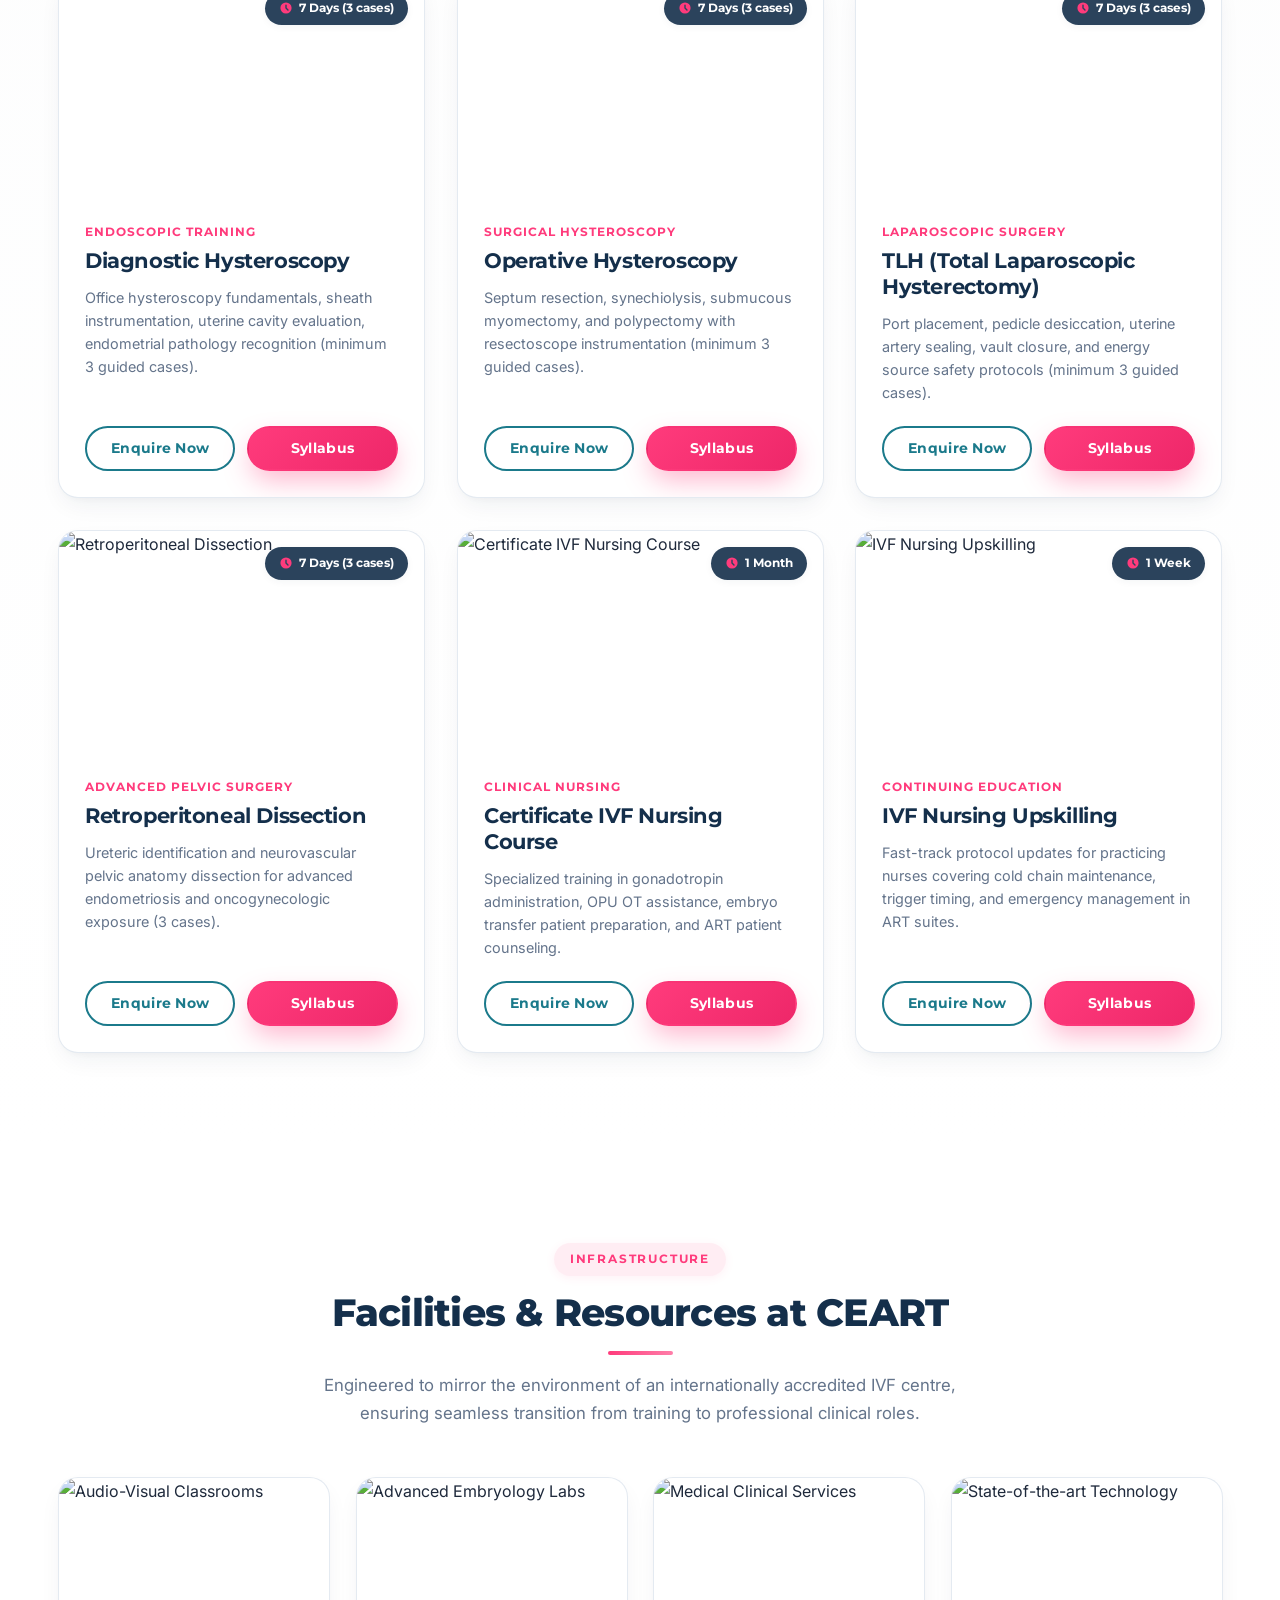
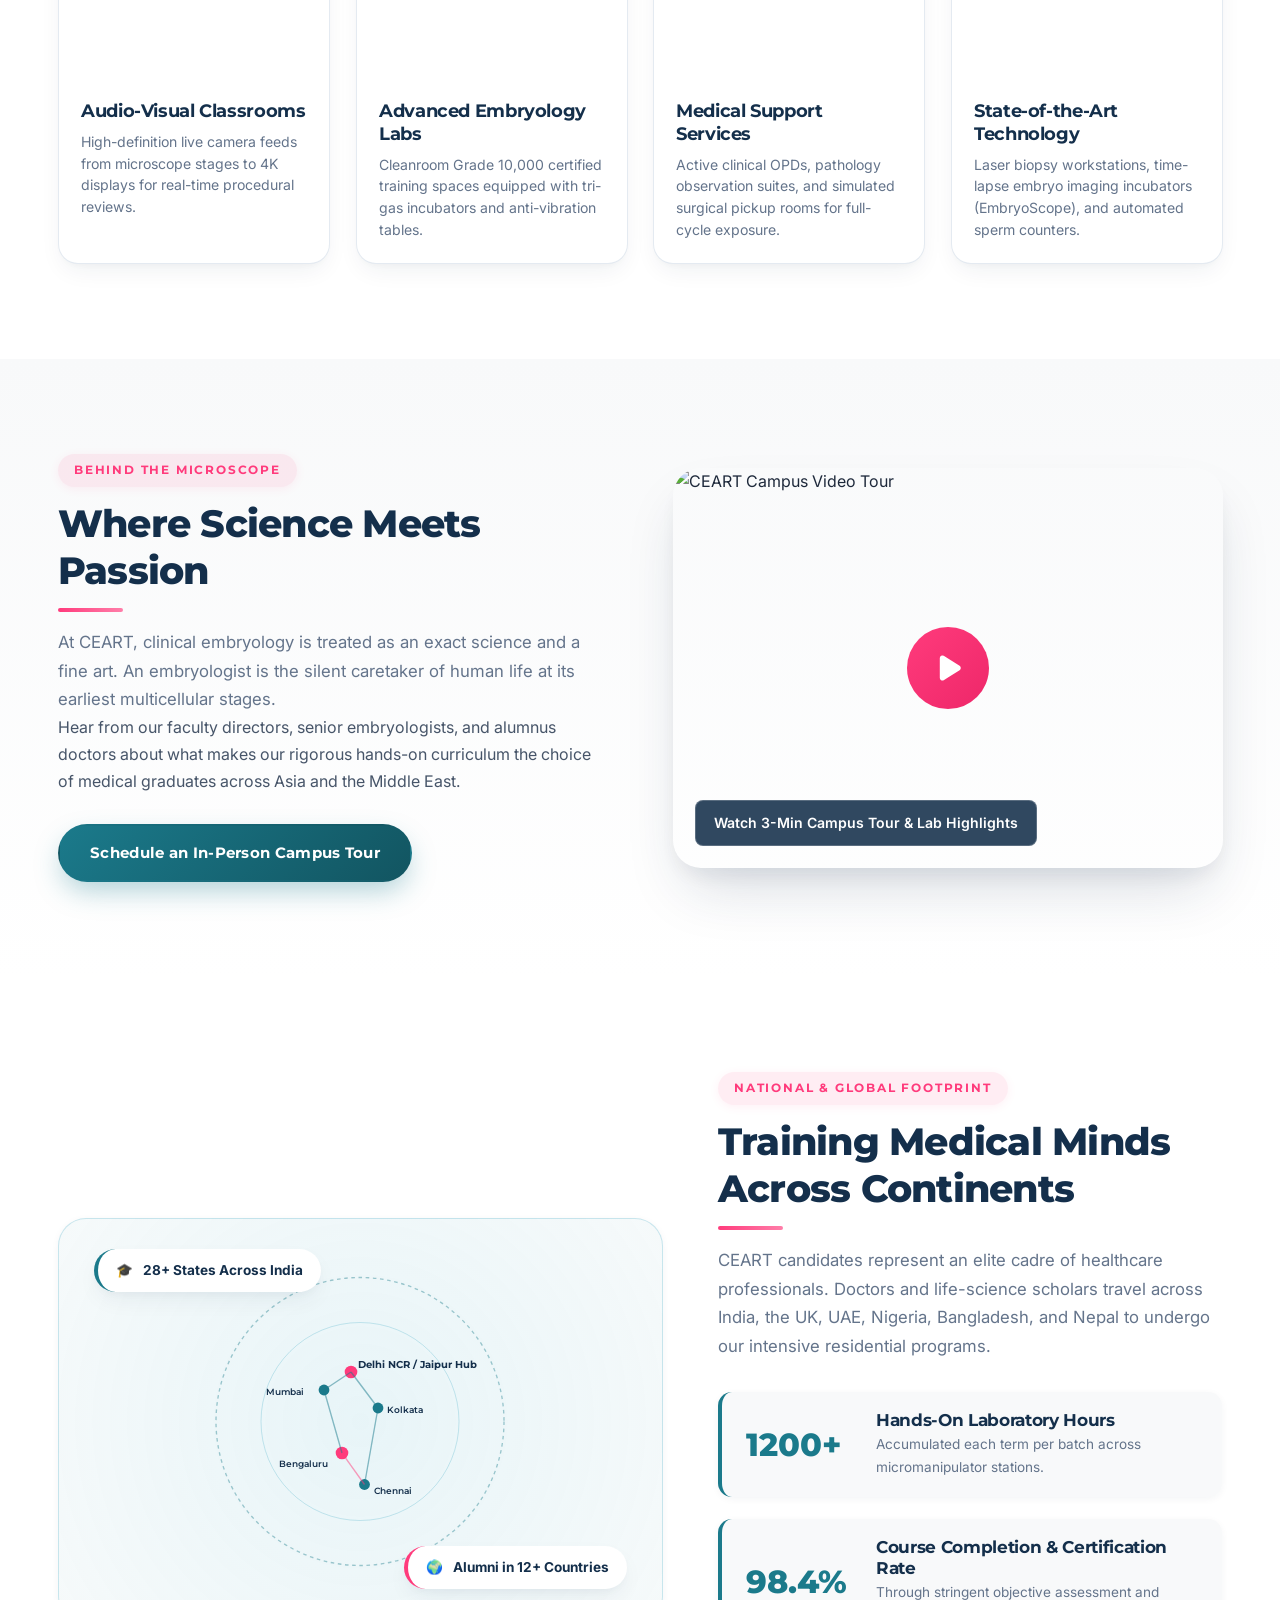
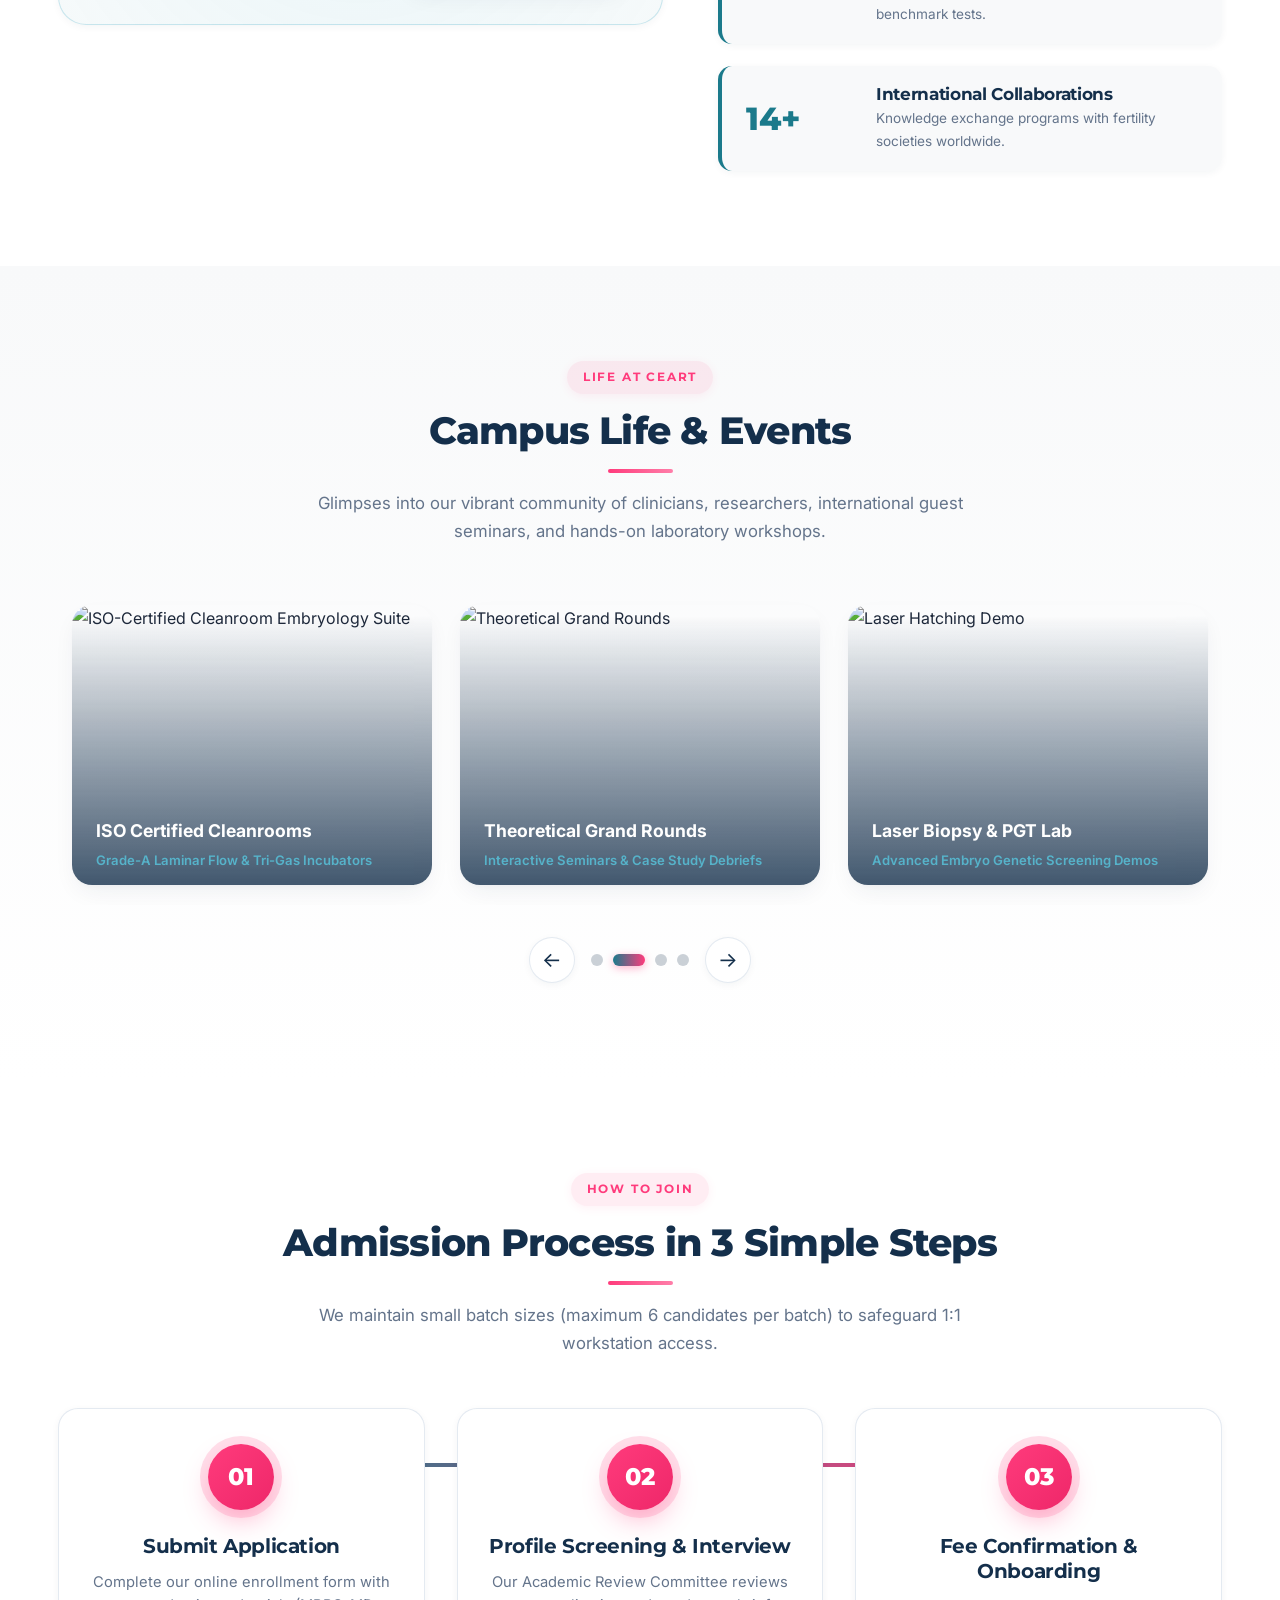
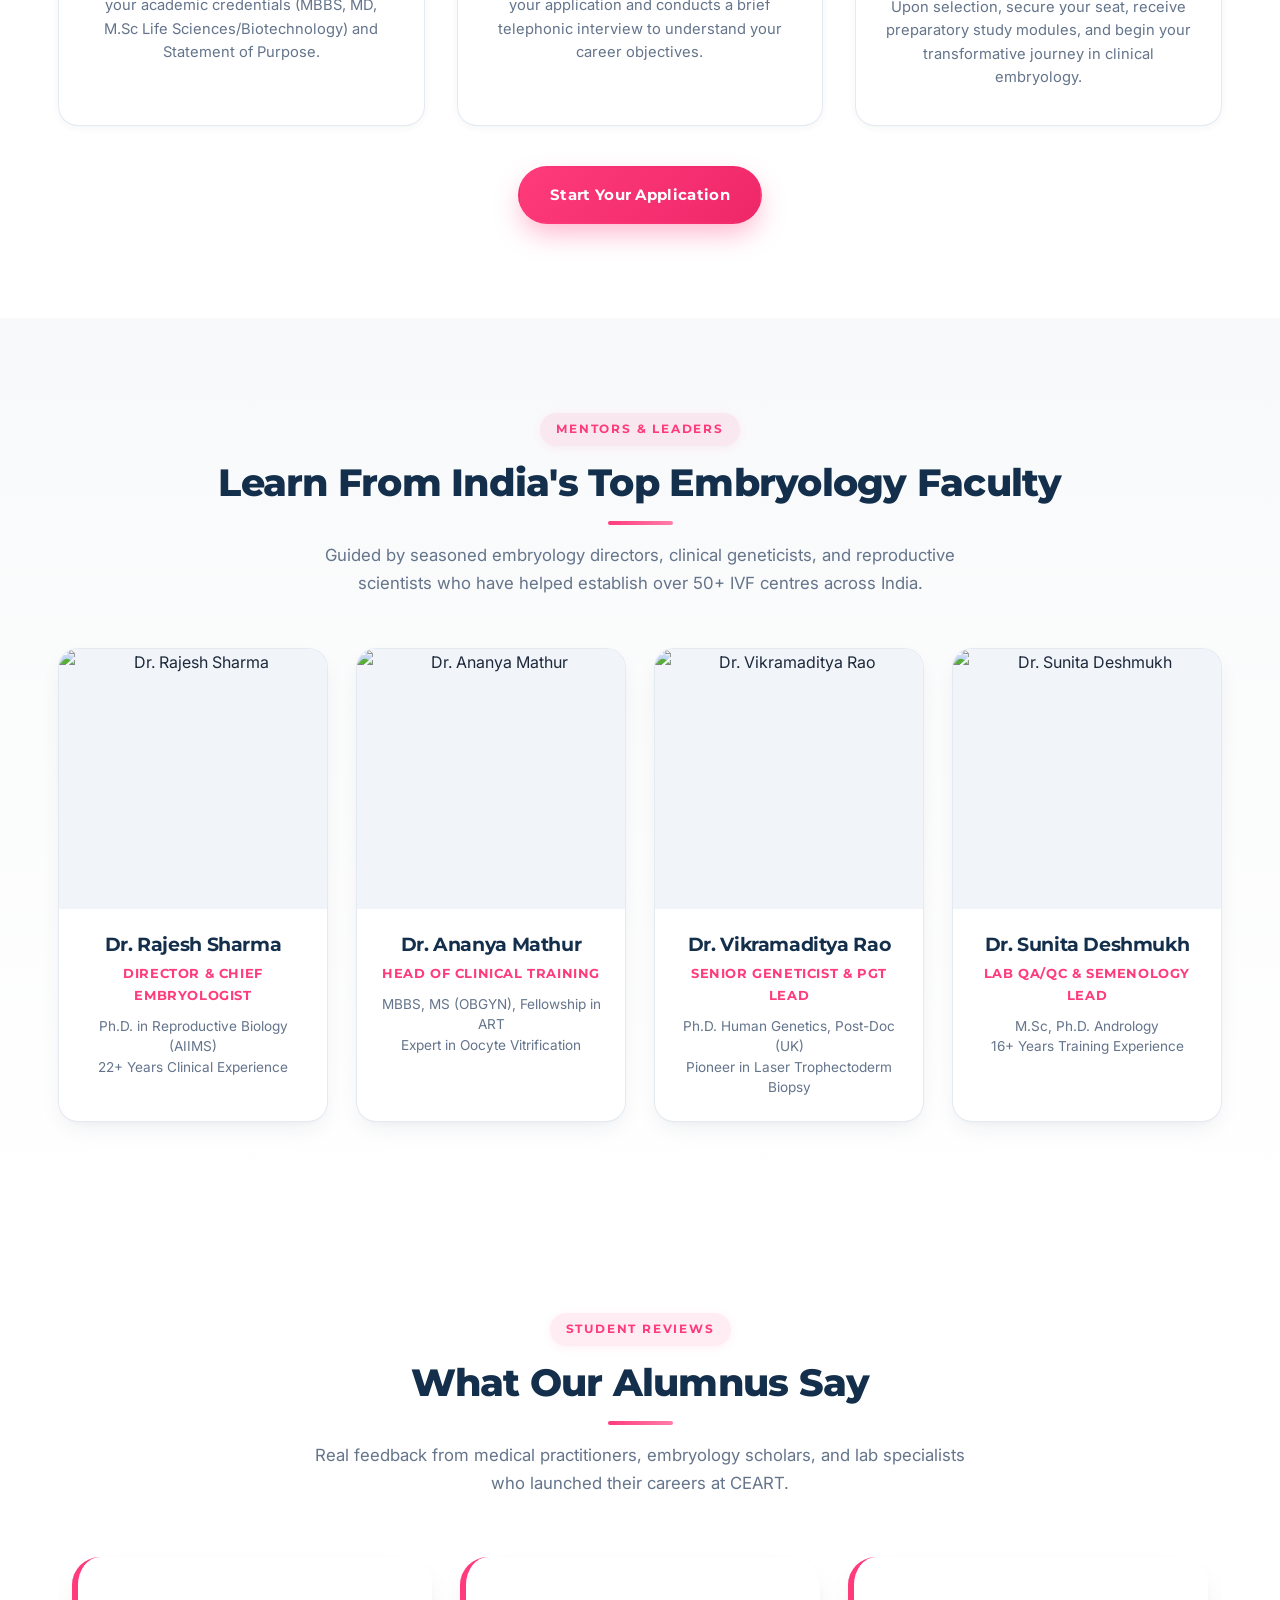
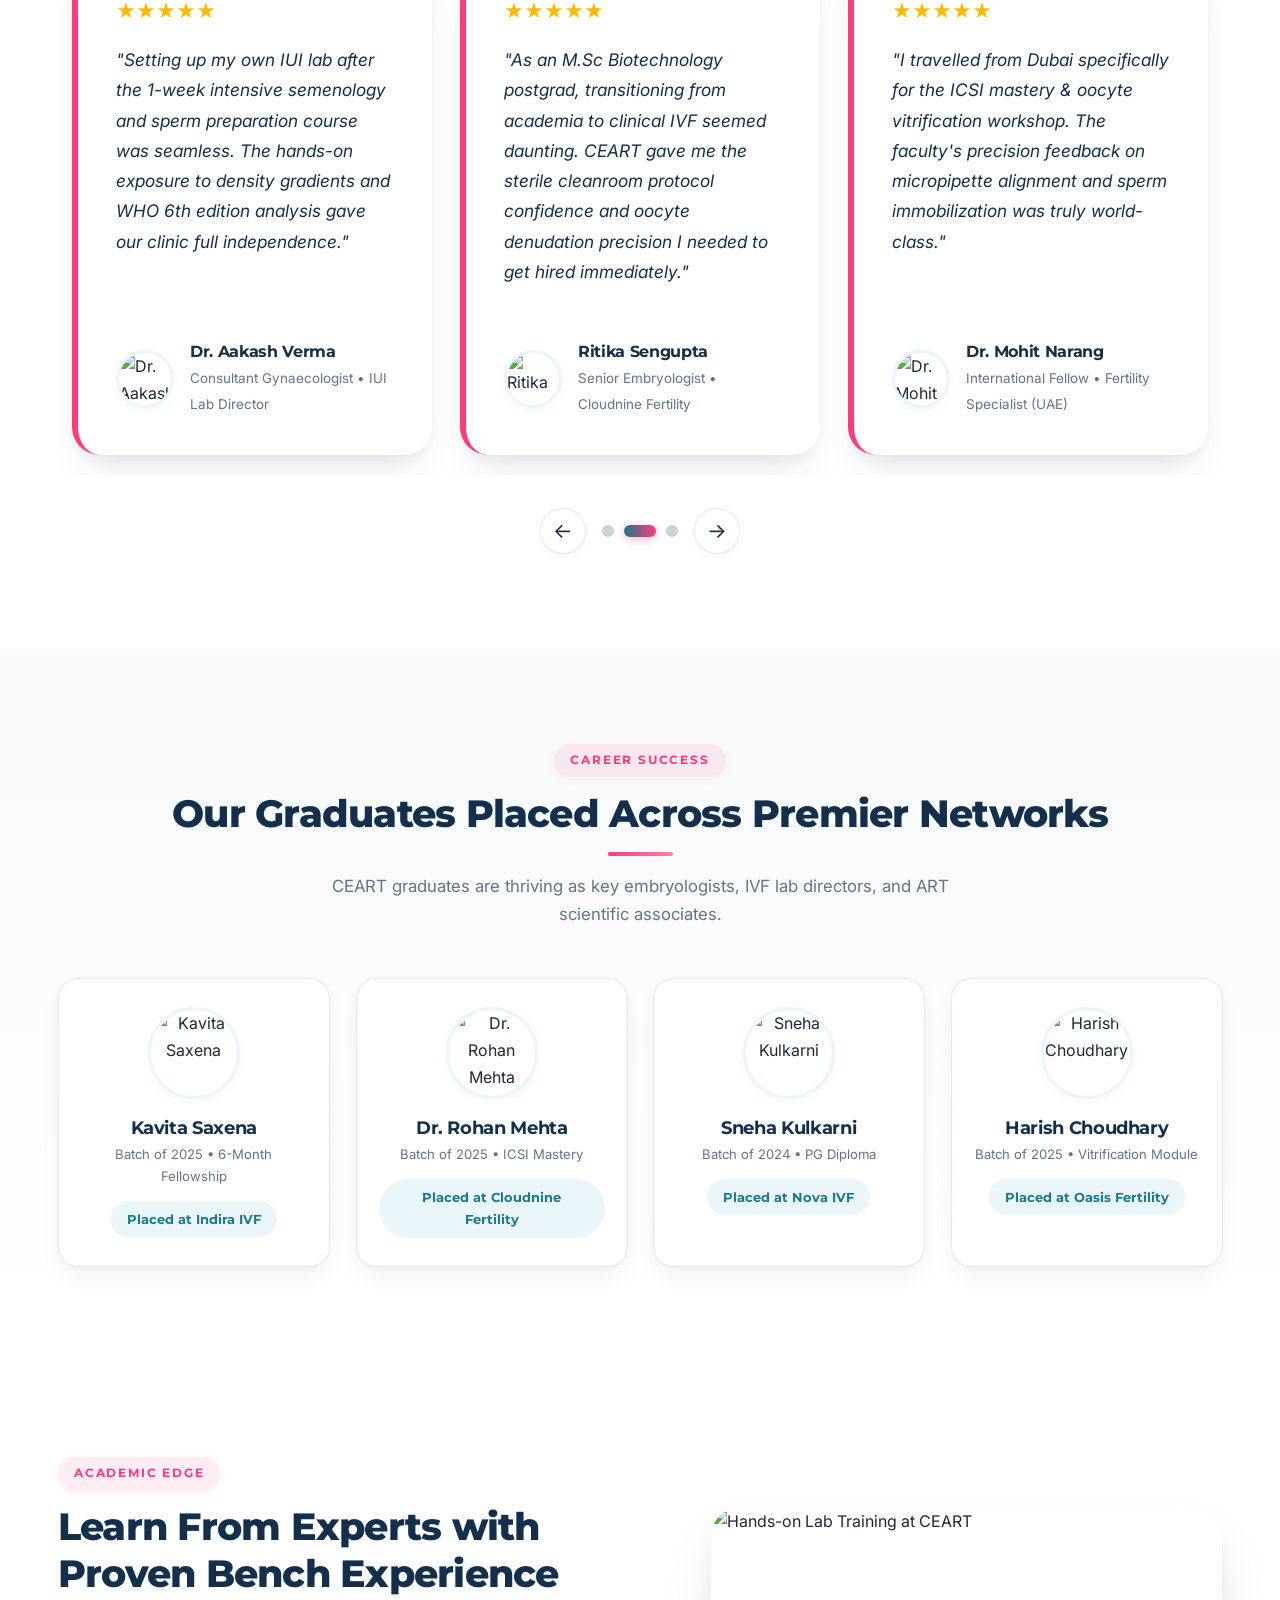
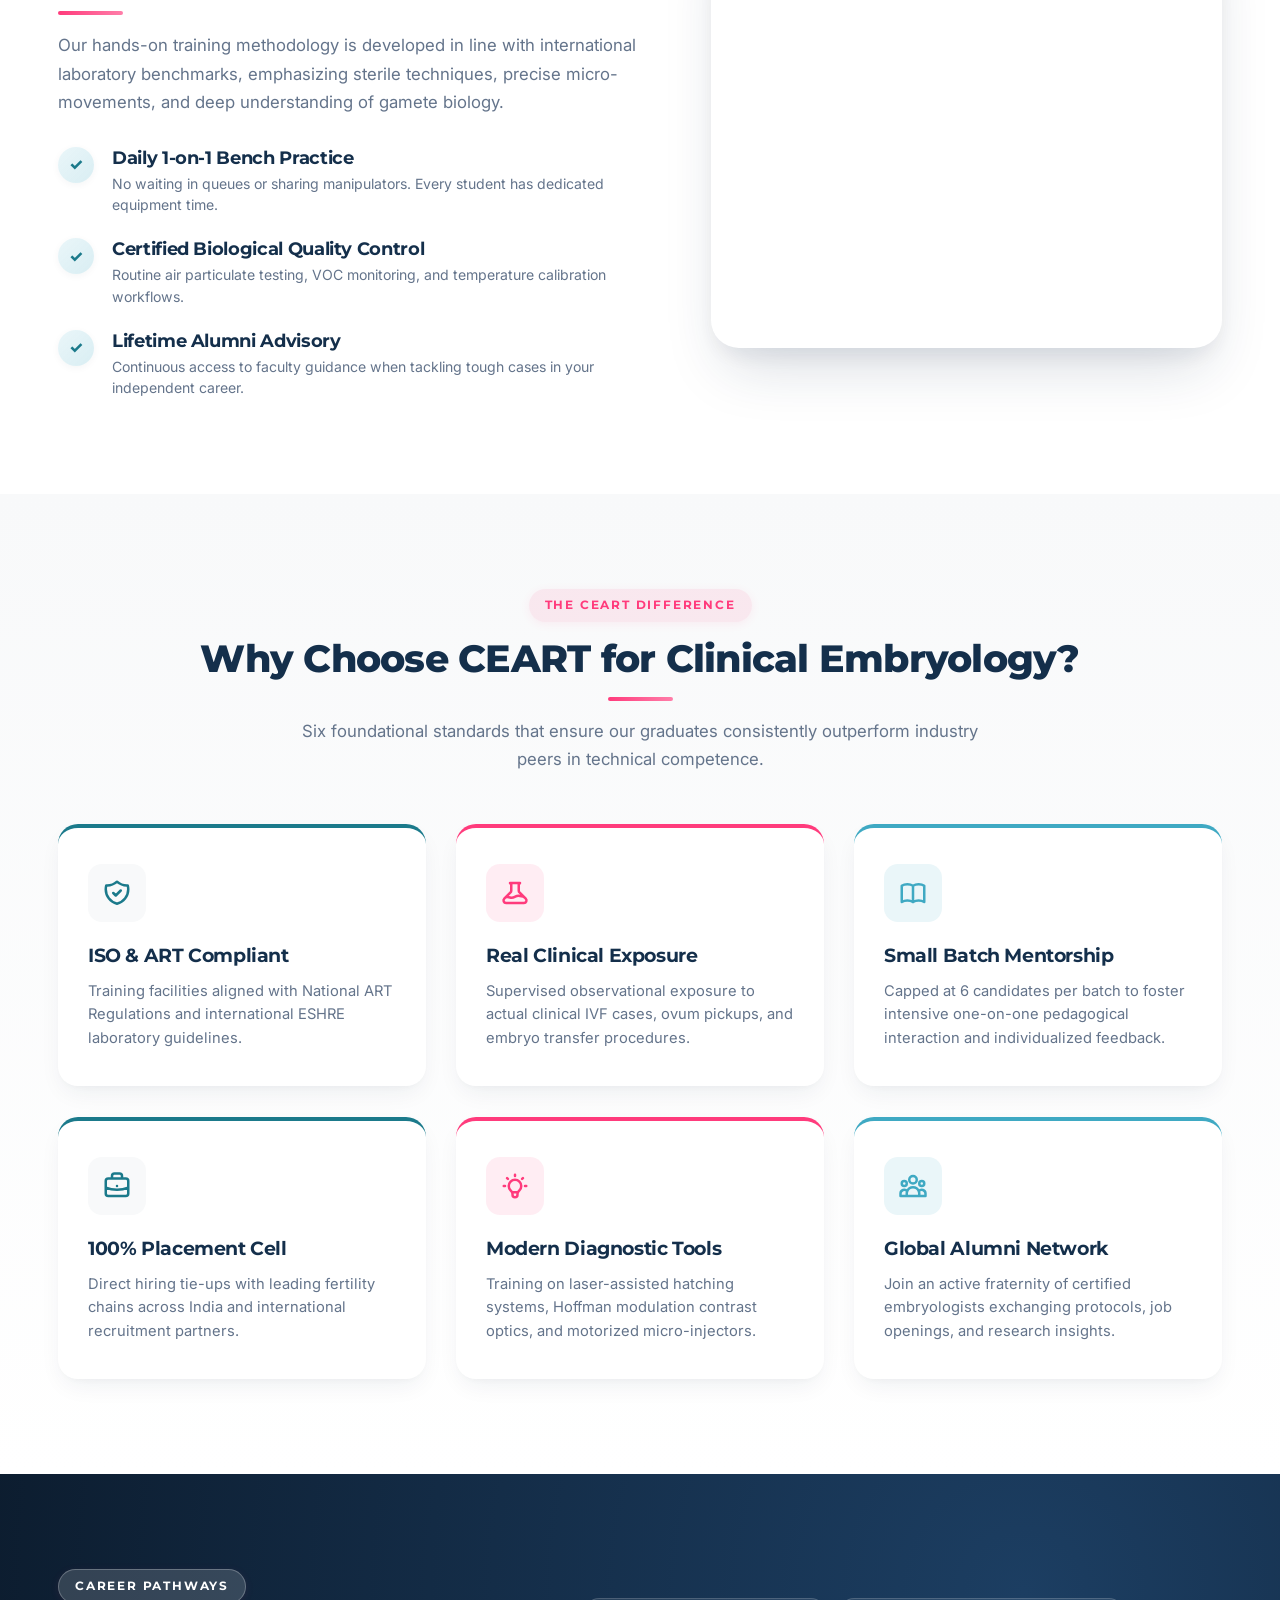
==== commit 02526f4a: "fix: update all emails, canonical URL and metadata to ceartembryology.com" ====
--- a/index.html
+++ b/index.html
@@ -12,6 +12,9 @@
   <link rel="preconnect" href="https://fonts.googleapis.com">
   <link rel="preconnect" href="https://fonts.gstatic.com" crossorigin>
 
+    <link rel="canonical" href="https://ceartembryology.com/">
+  <meta property="og:site_name" content="CEART Embryology">
+  <meta property="og:url" content="https://ceartembryology.com/">
   <!-- Global Stylesheet -->
   <link rel="stylesheet" href="global.css">
 
@@ -37,17 +40,17 @@
             <span class="top-bar-text">+91 98765 43210</span>
           </a>
           <span class="top-bar-sep" aria-hidden="true">&bull;</span>
-          <a href="mailto:admissions@ceart.edu.in" class="top-bar-contact-item" title="Email CEART Admissions">
+          <a href="mailto:admissions@ceartembryology.com" class="top-bar-contact-item" title="Email CEART Admissions">
             <!-- Email Icon -->
             <svg class="top-bar-icon" width="14" height="14" viewBox="0 0 20 20" fill="currentColor" aria-hidden="true">
               <path d="M2.003 5.884L10 9.882l7.997-3.998A2 2 0 0016 4H4a2 2 0 00-1.997 1.884z" />
               <path d="M18 8.118l-8 4-8-4V14a2 2 0 002 2h12a2 2 0 002-2V8.118z" />
             </svg>
-            <span class="top-bar-text">admissions@ceart.edu.in</span>
+            <span class="top-bar-text">admissions@ceartembryology.com</span>
           </a>
           <span class="top-bar-sep" aria-hidden="true">/</span>
-          <a href="mailto:info@ceart.edu.in" class="top-bar-contact-item" title="General Information">
-            <span class="top-bar-text">info@ceart.edu.in</span>
+          <a href="mailto:info@ceartembryology.com" class="top-bar-contact-item" title="General Information">
+            <span class="top-bar-text">info@ceartembryology.com</span>
           </a>
         </div>
 
@@ -1732,8 +1735,8 @@
 
             <div style="margin-bottom: 28px;">
               <div style="font-weight: 700; color: var(--navy-blue); margin-bottom: 4px;">Email Support:</div>
-              <a href="mailto:info@ceart.edu.in"
-                style="color: var(--primary-teal); font-weight: 600;">info@ceart.edu.in</a>
+              <a href="mailto:info@ceartembryology.com"
+                style="color: var(--primary-teal); font-weight: 600;">info@ceartembryology.com</a>
             </div>
 
             <a href="#lead-form" class="btn btn-primary btn-block">Book Counseling Session</a>
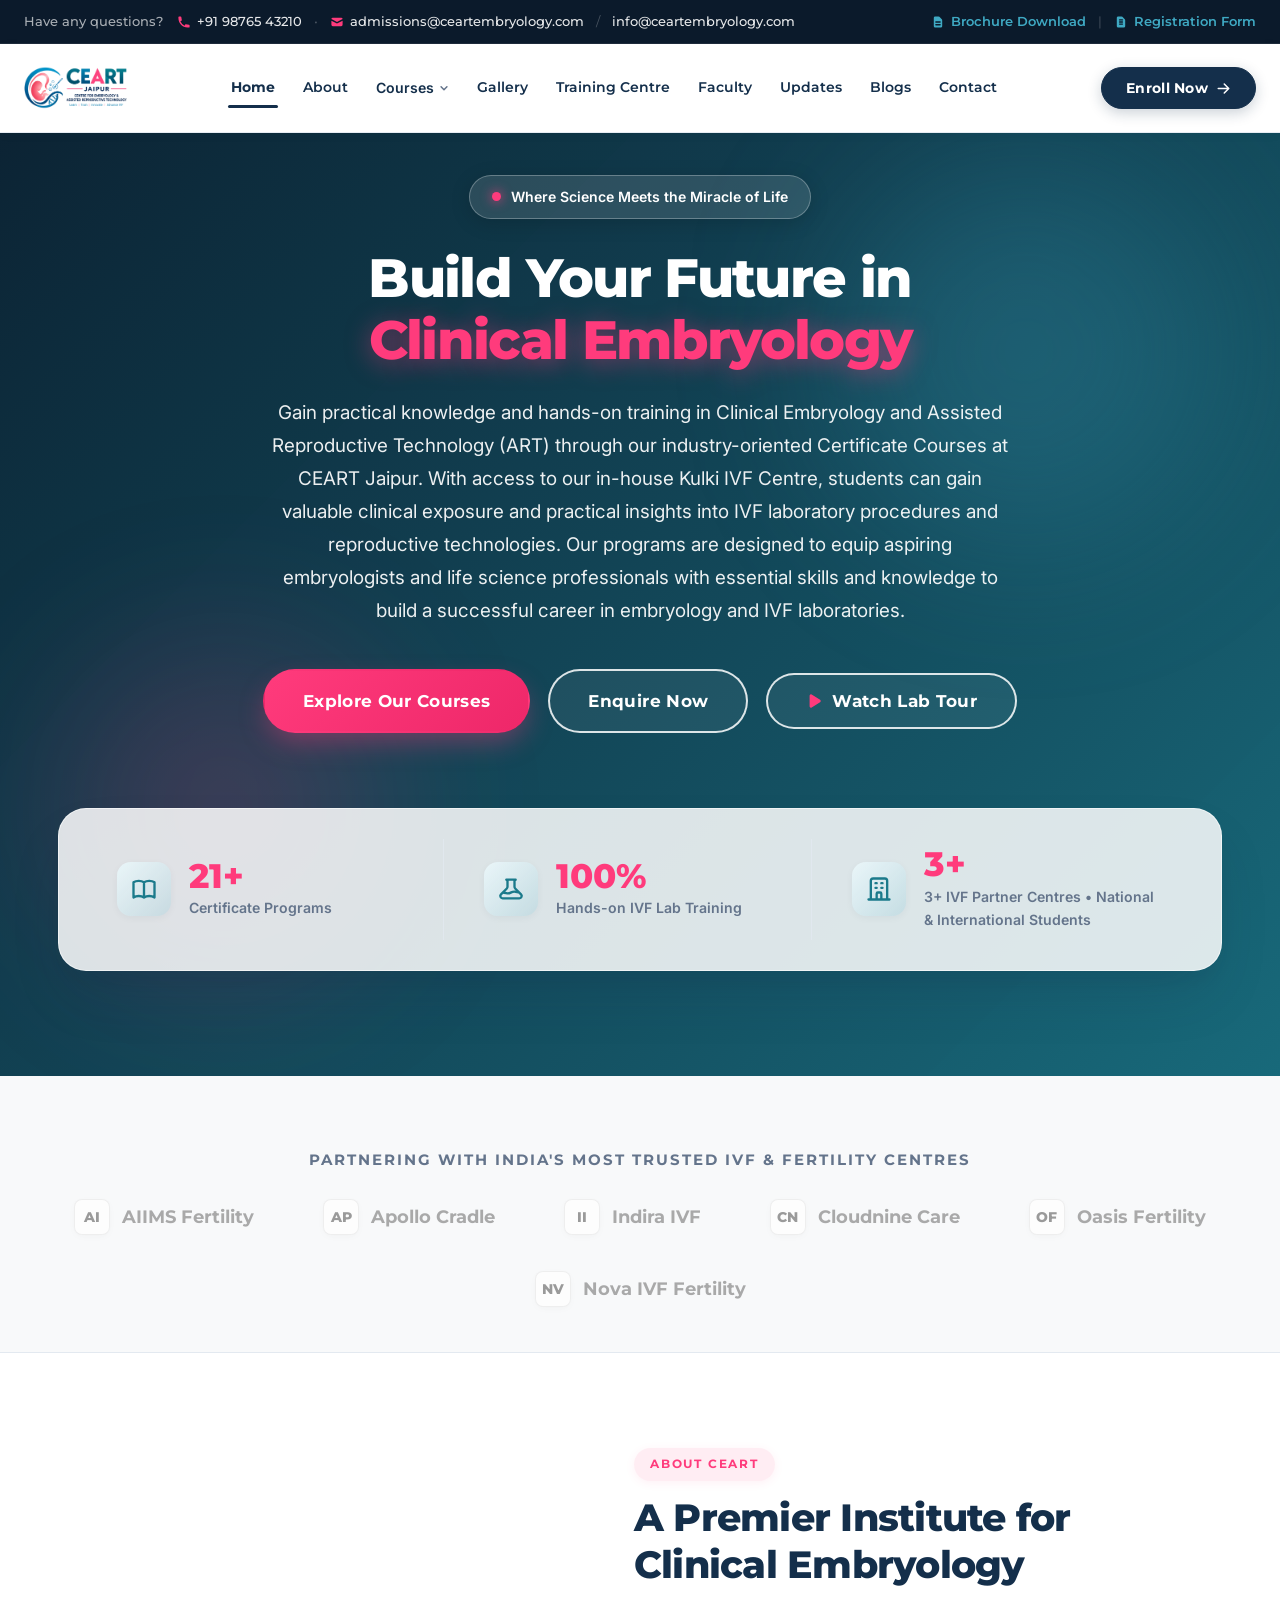
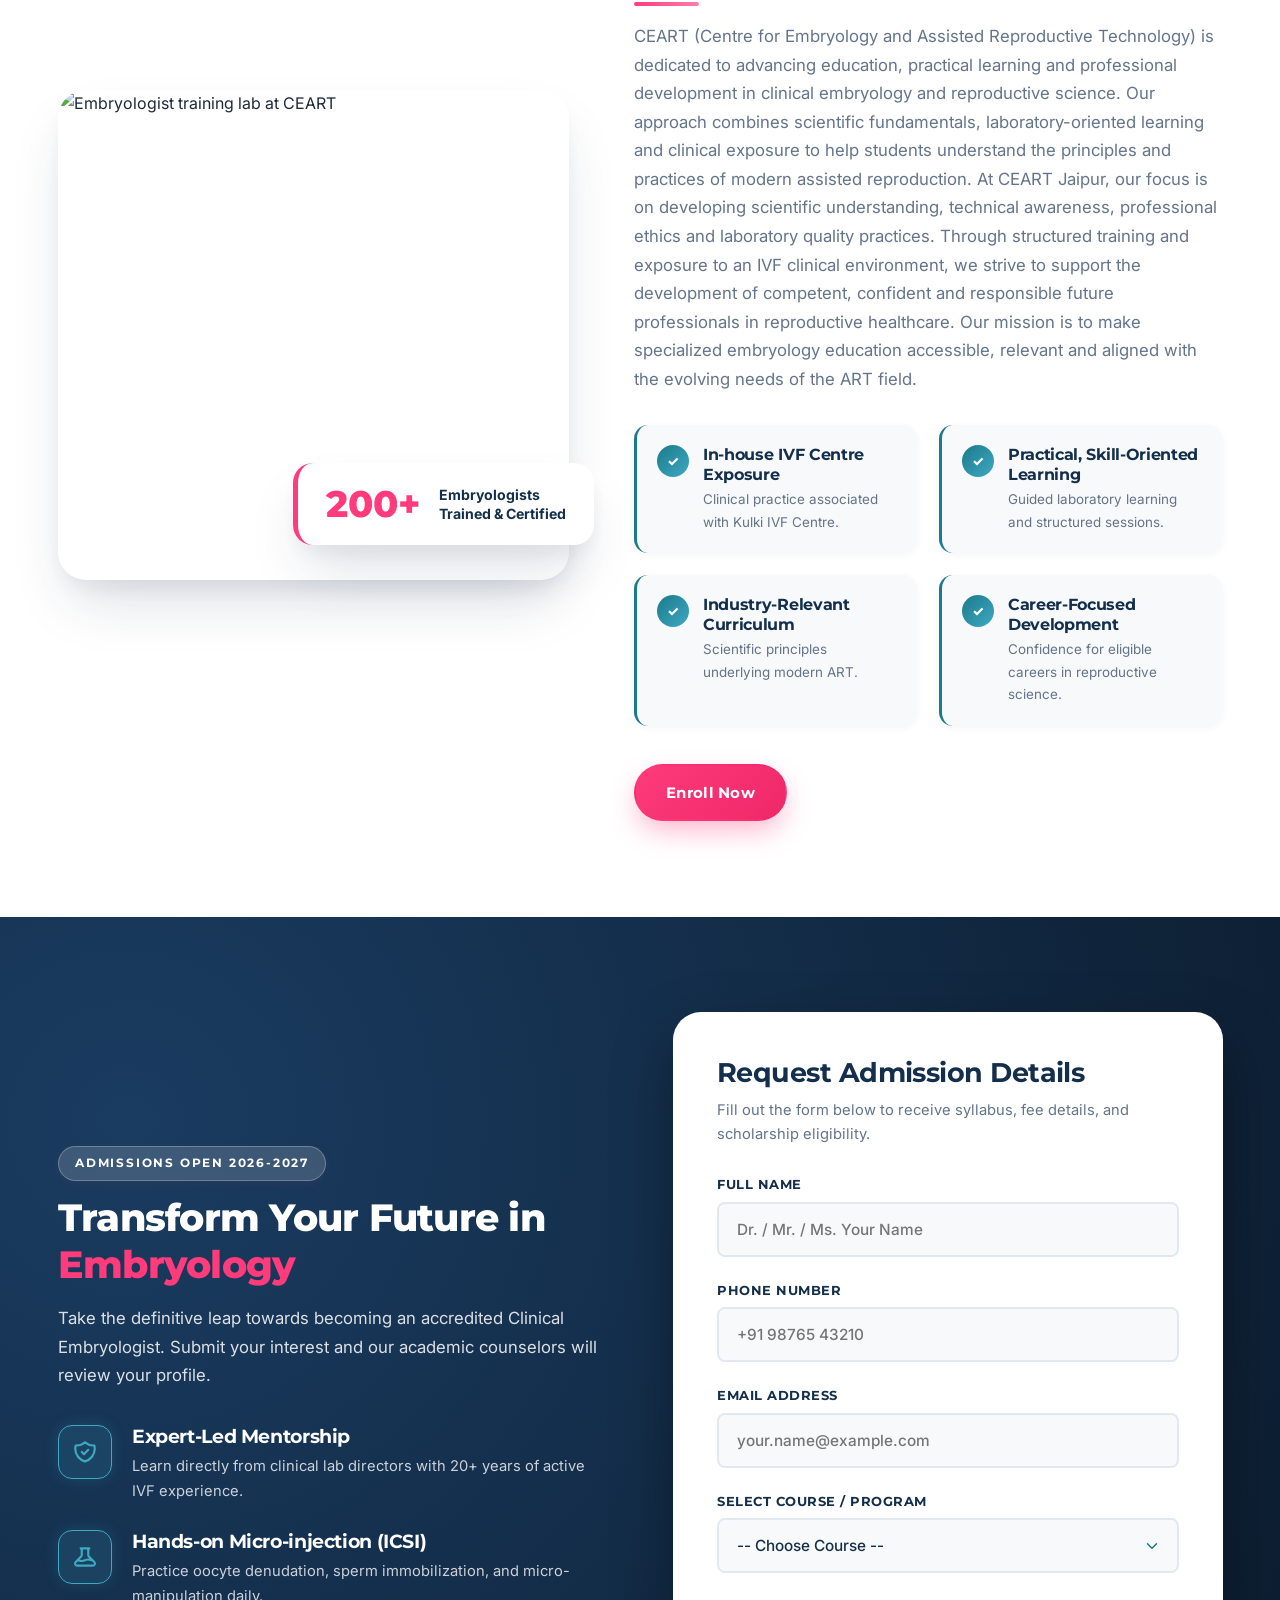
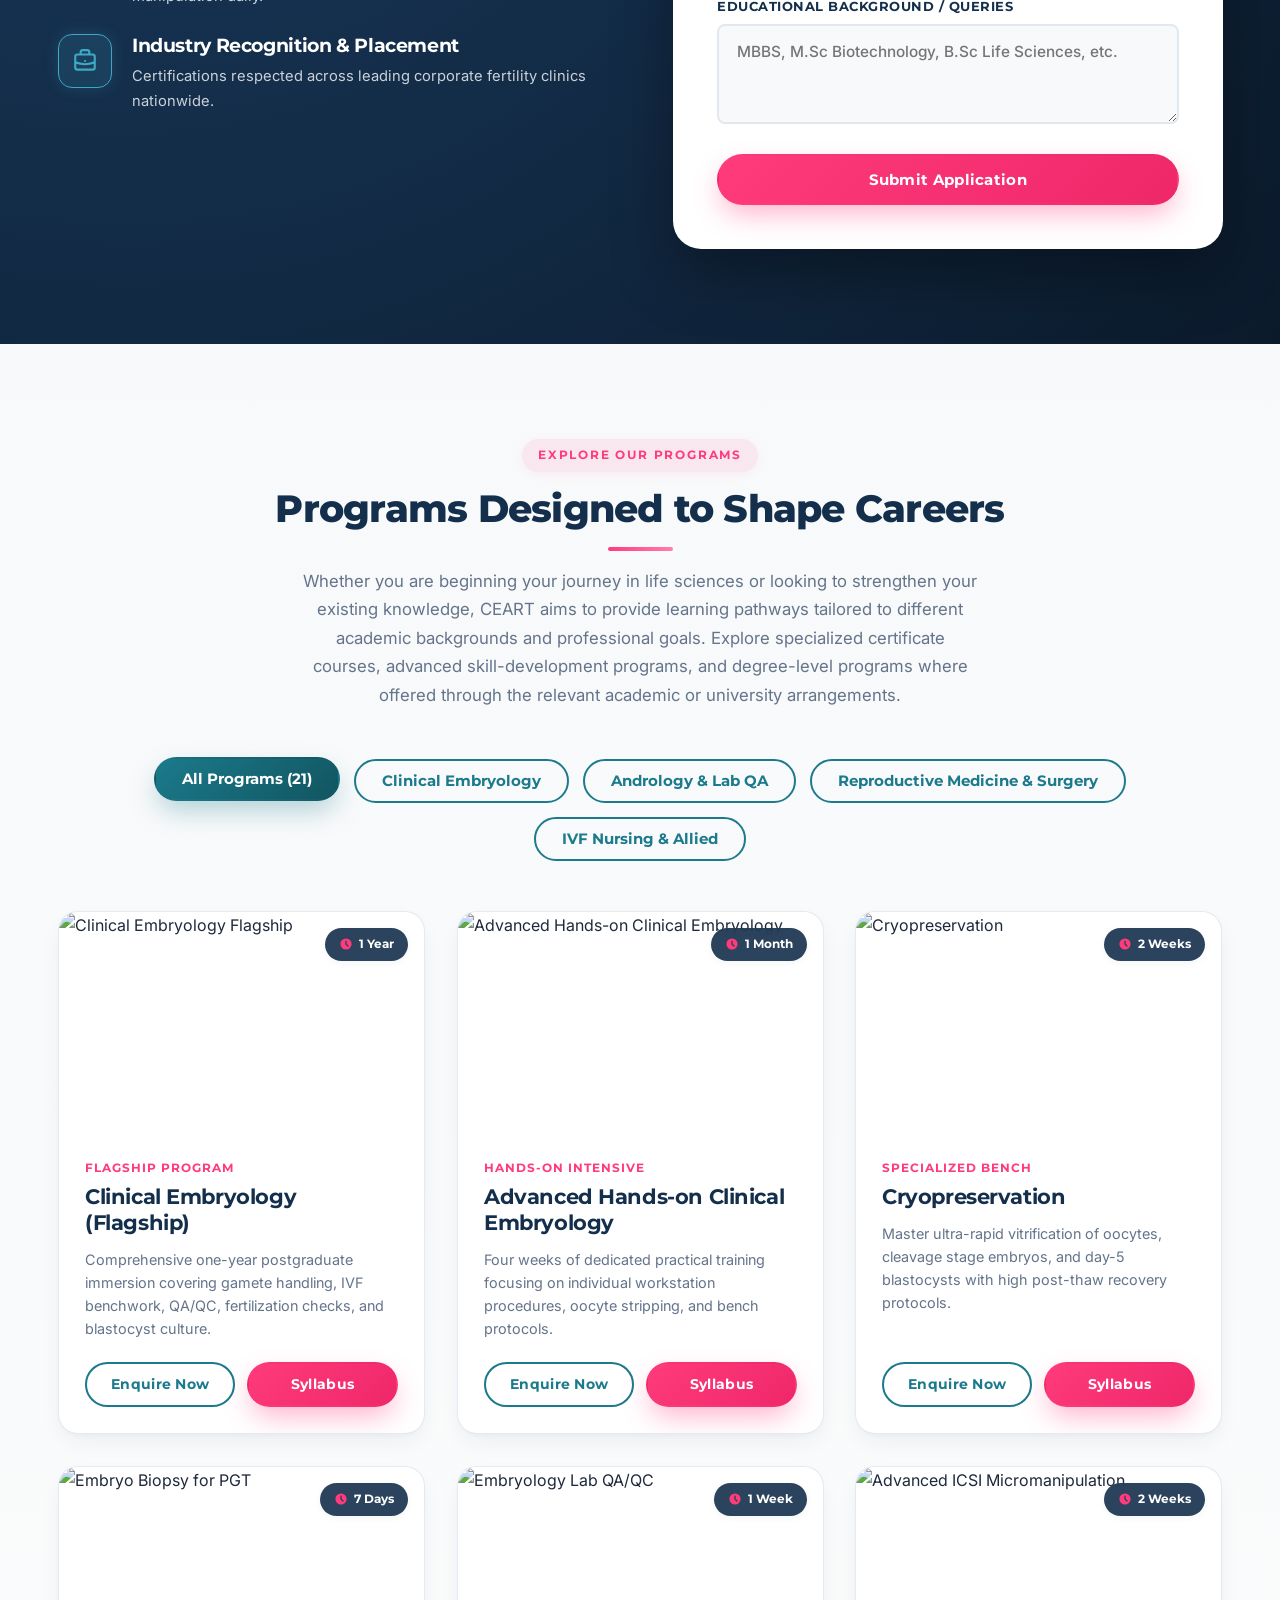
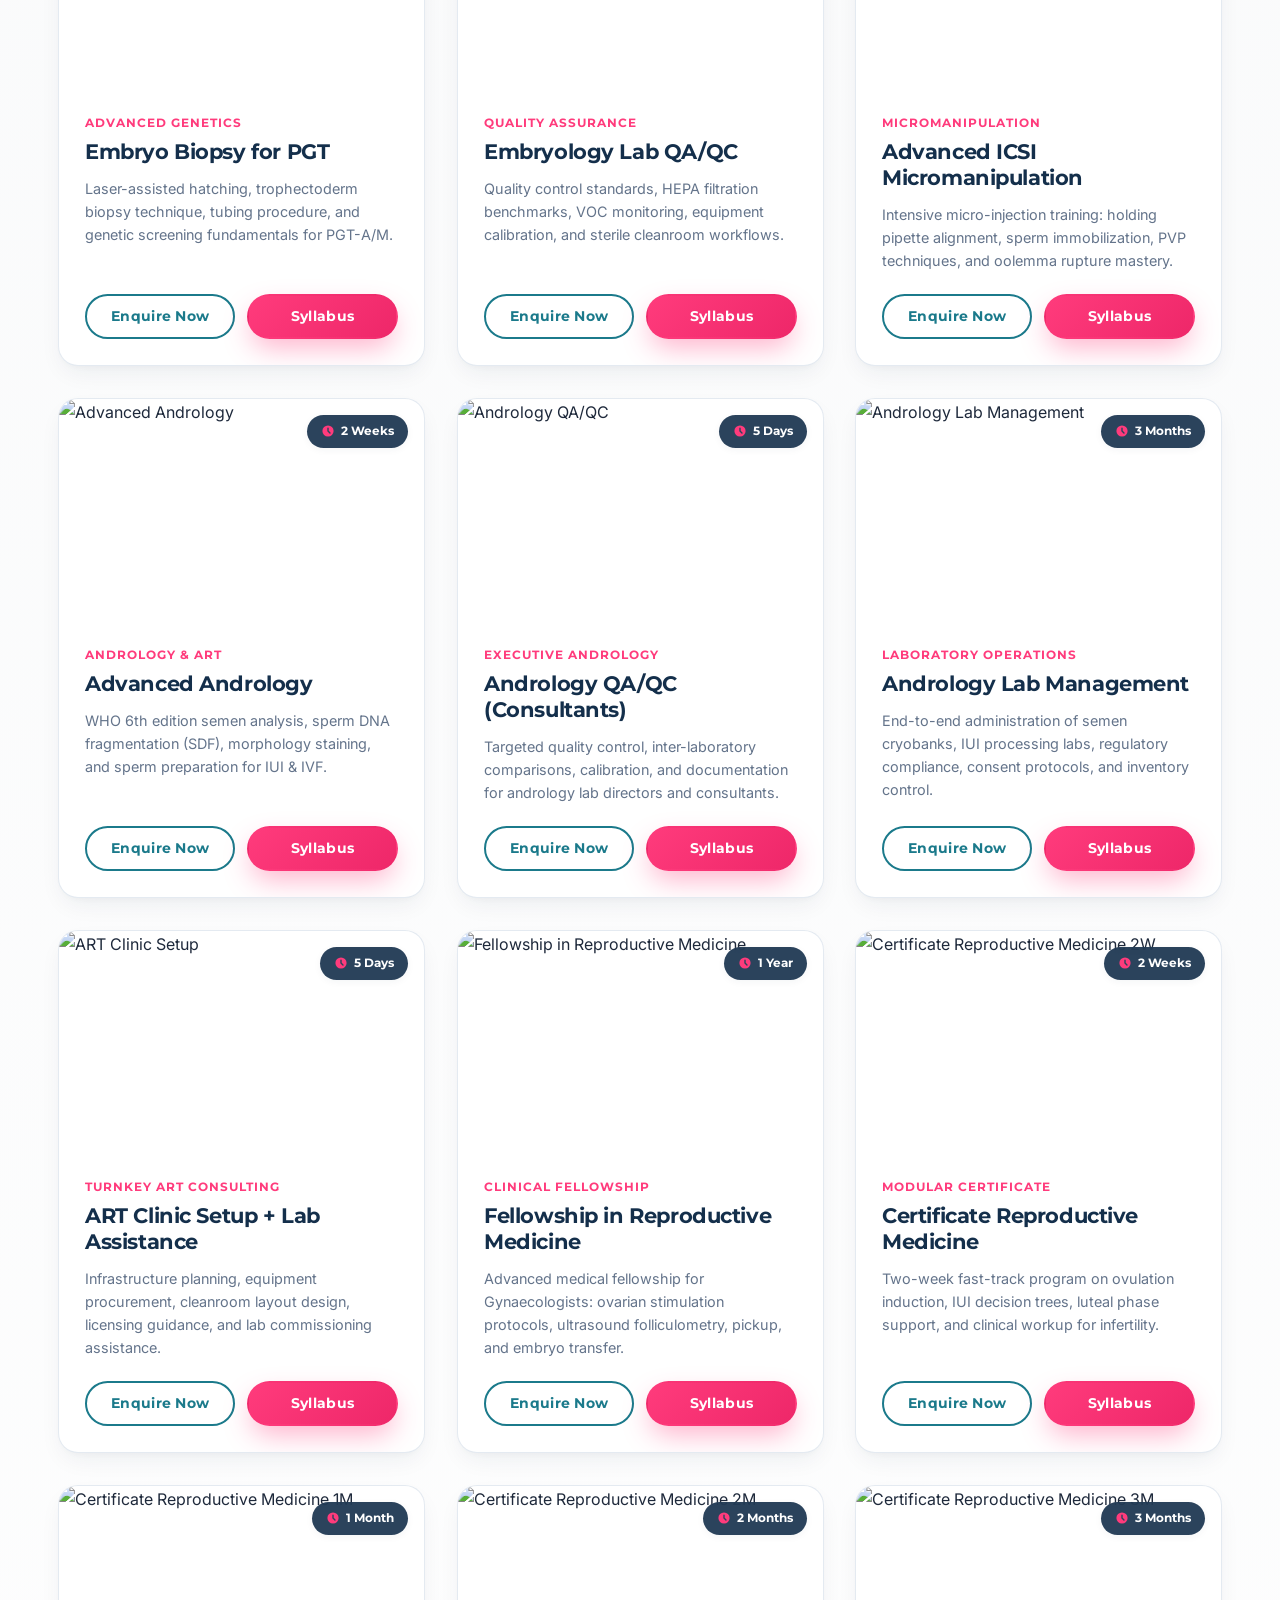
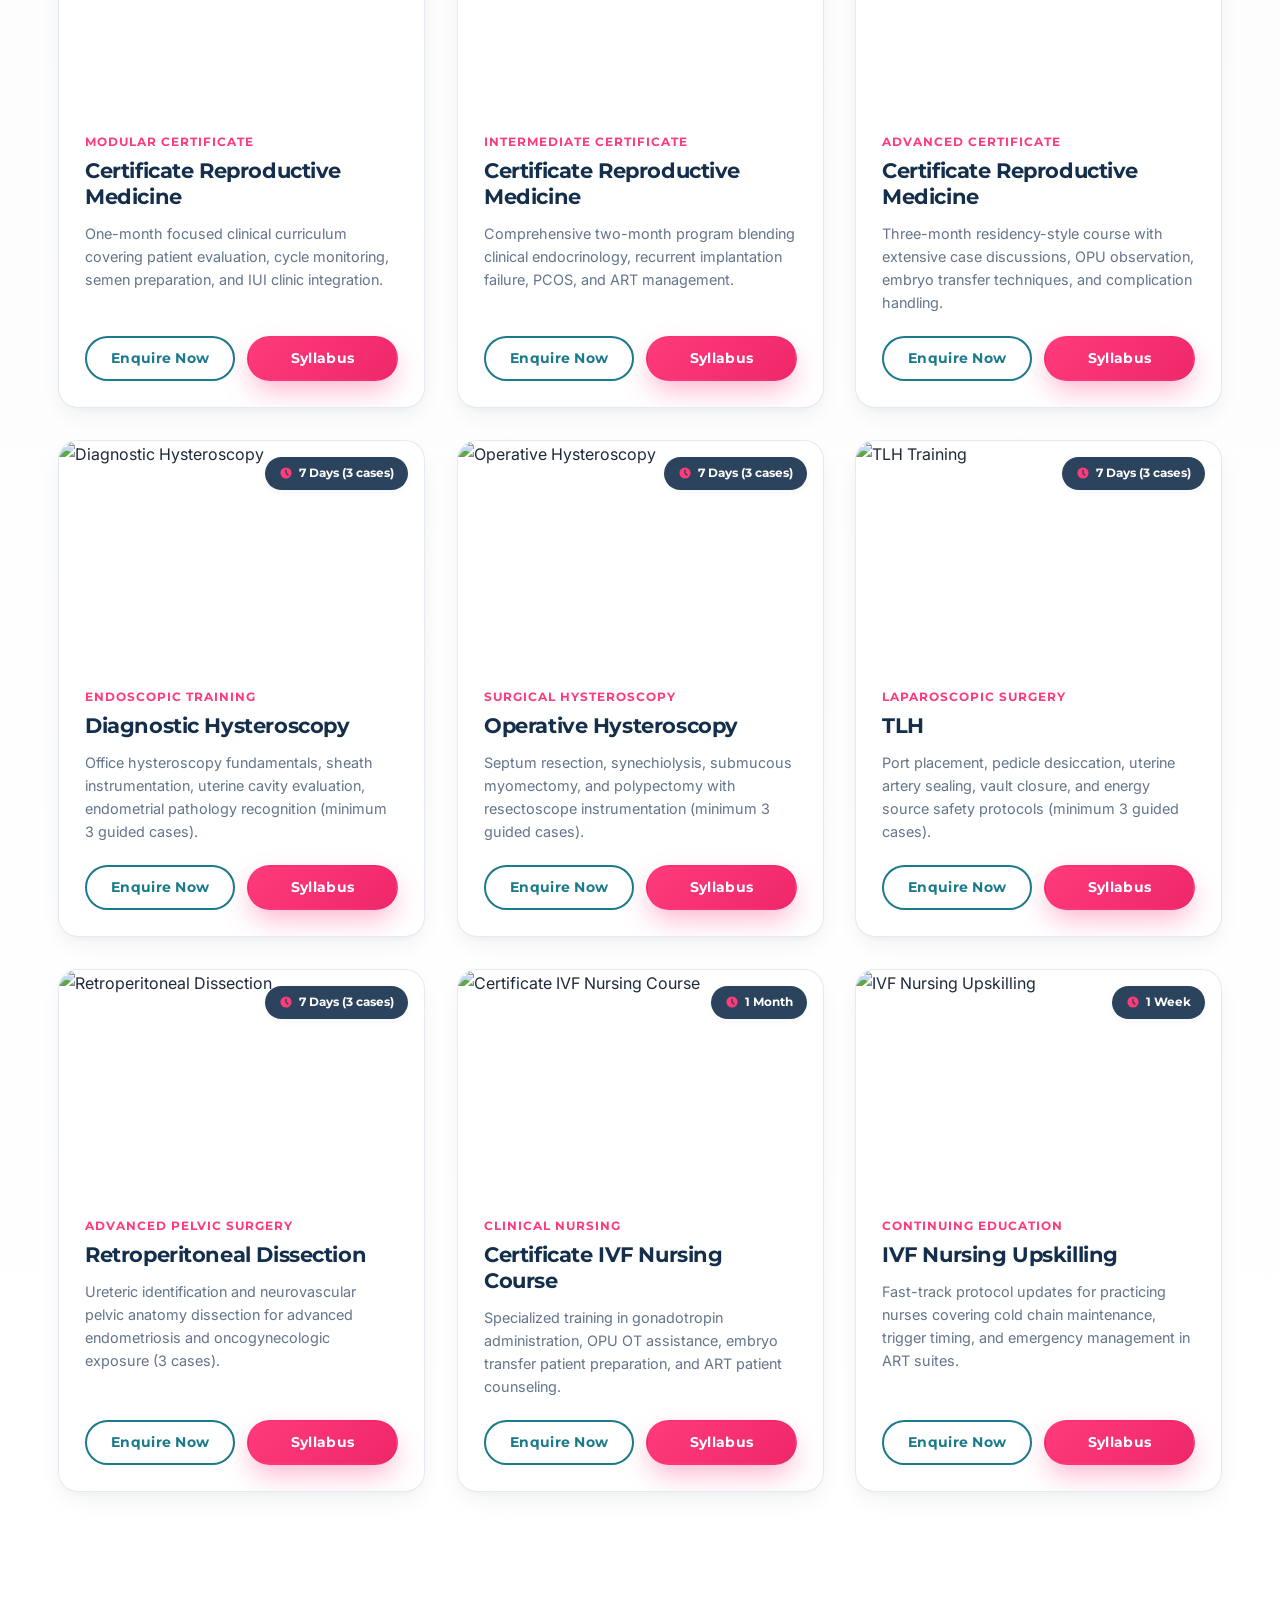
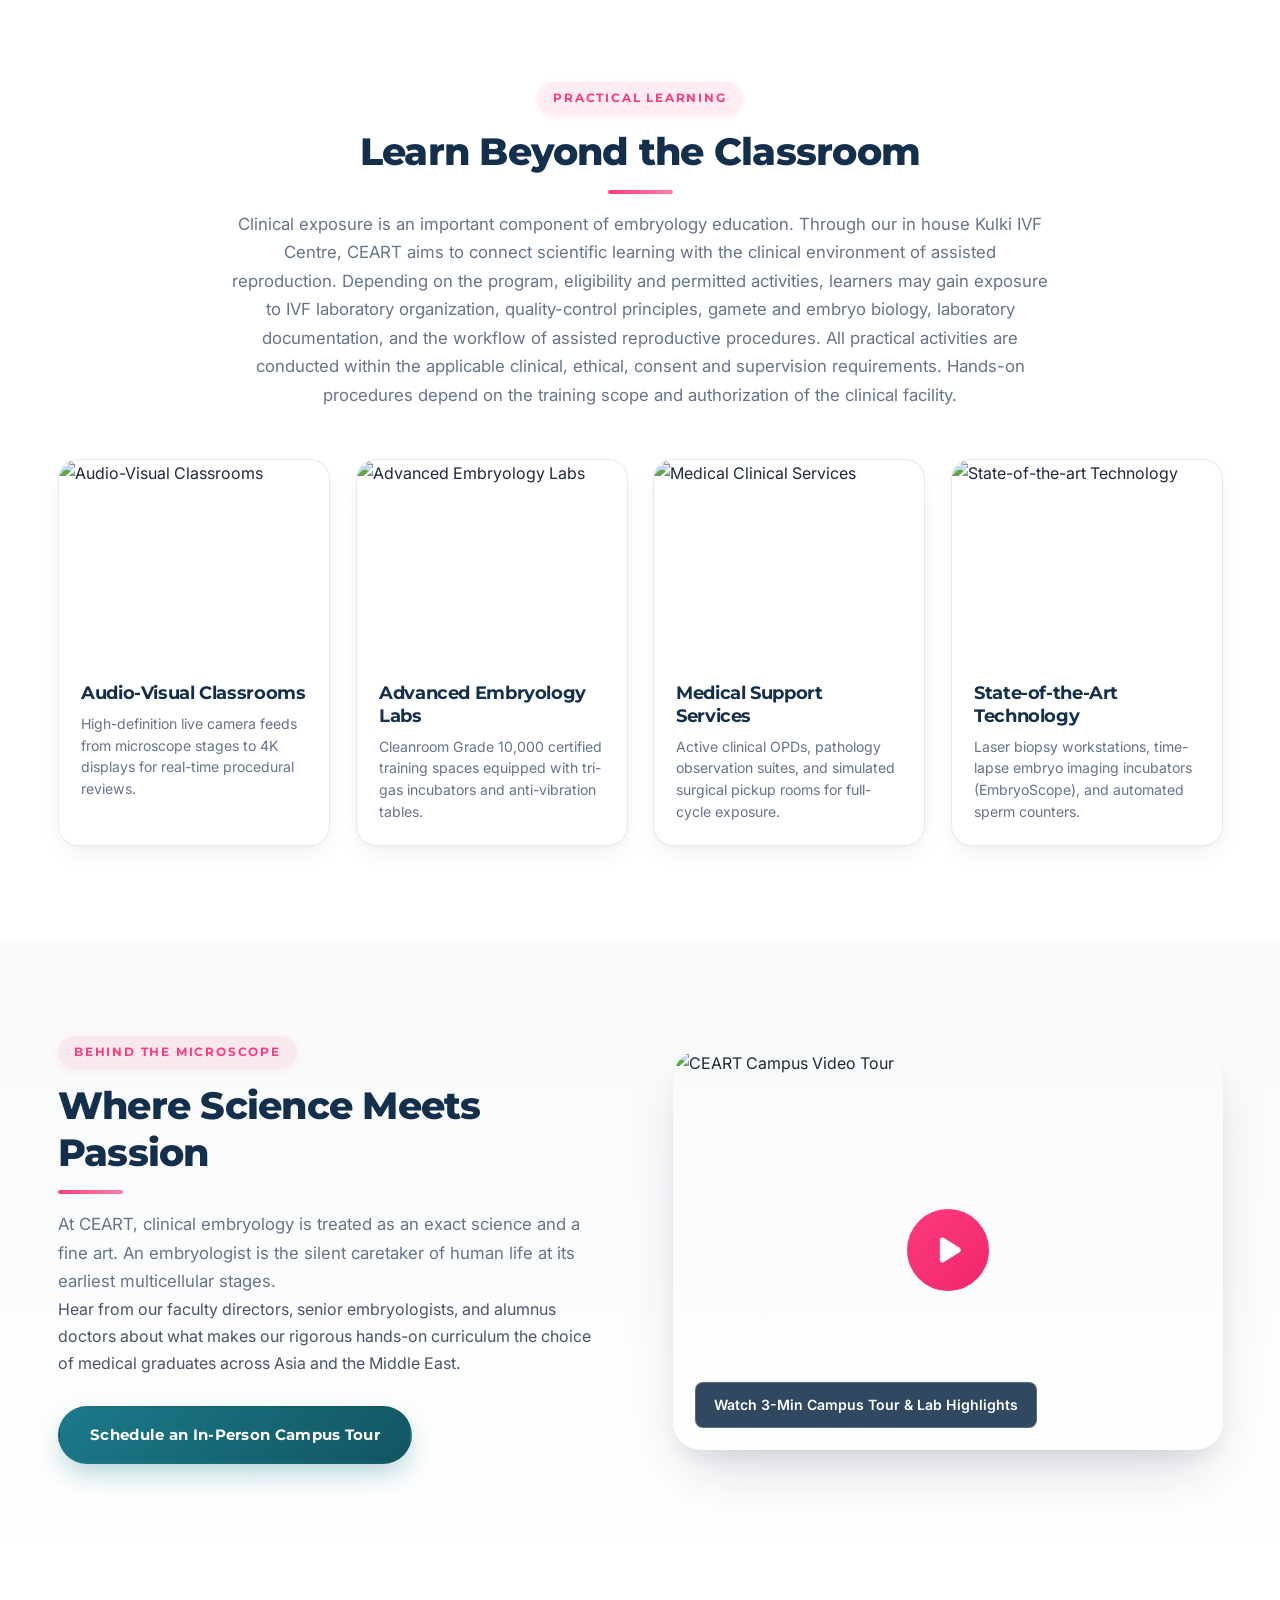
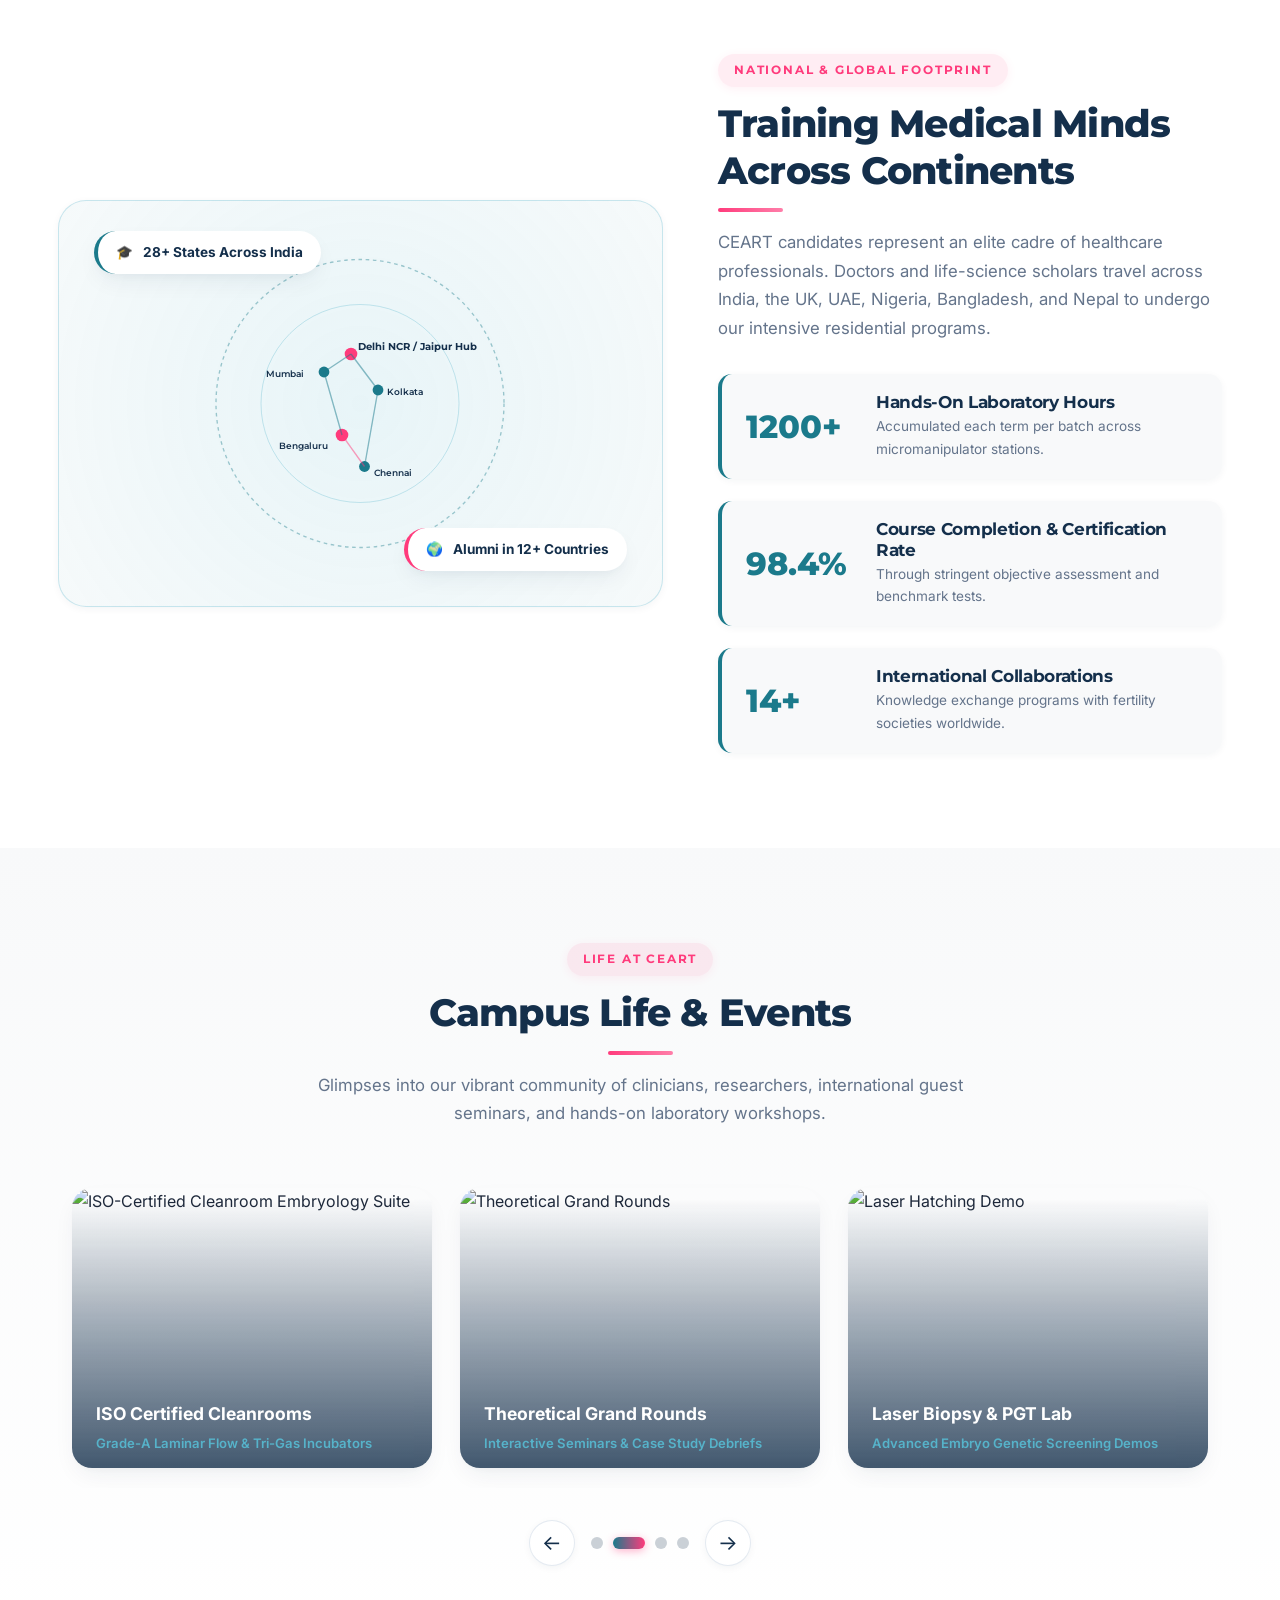
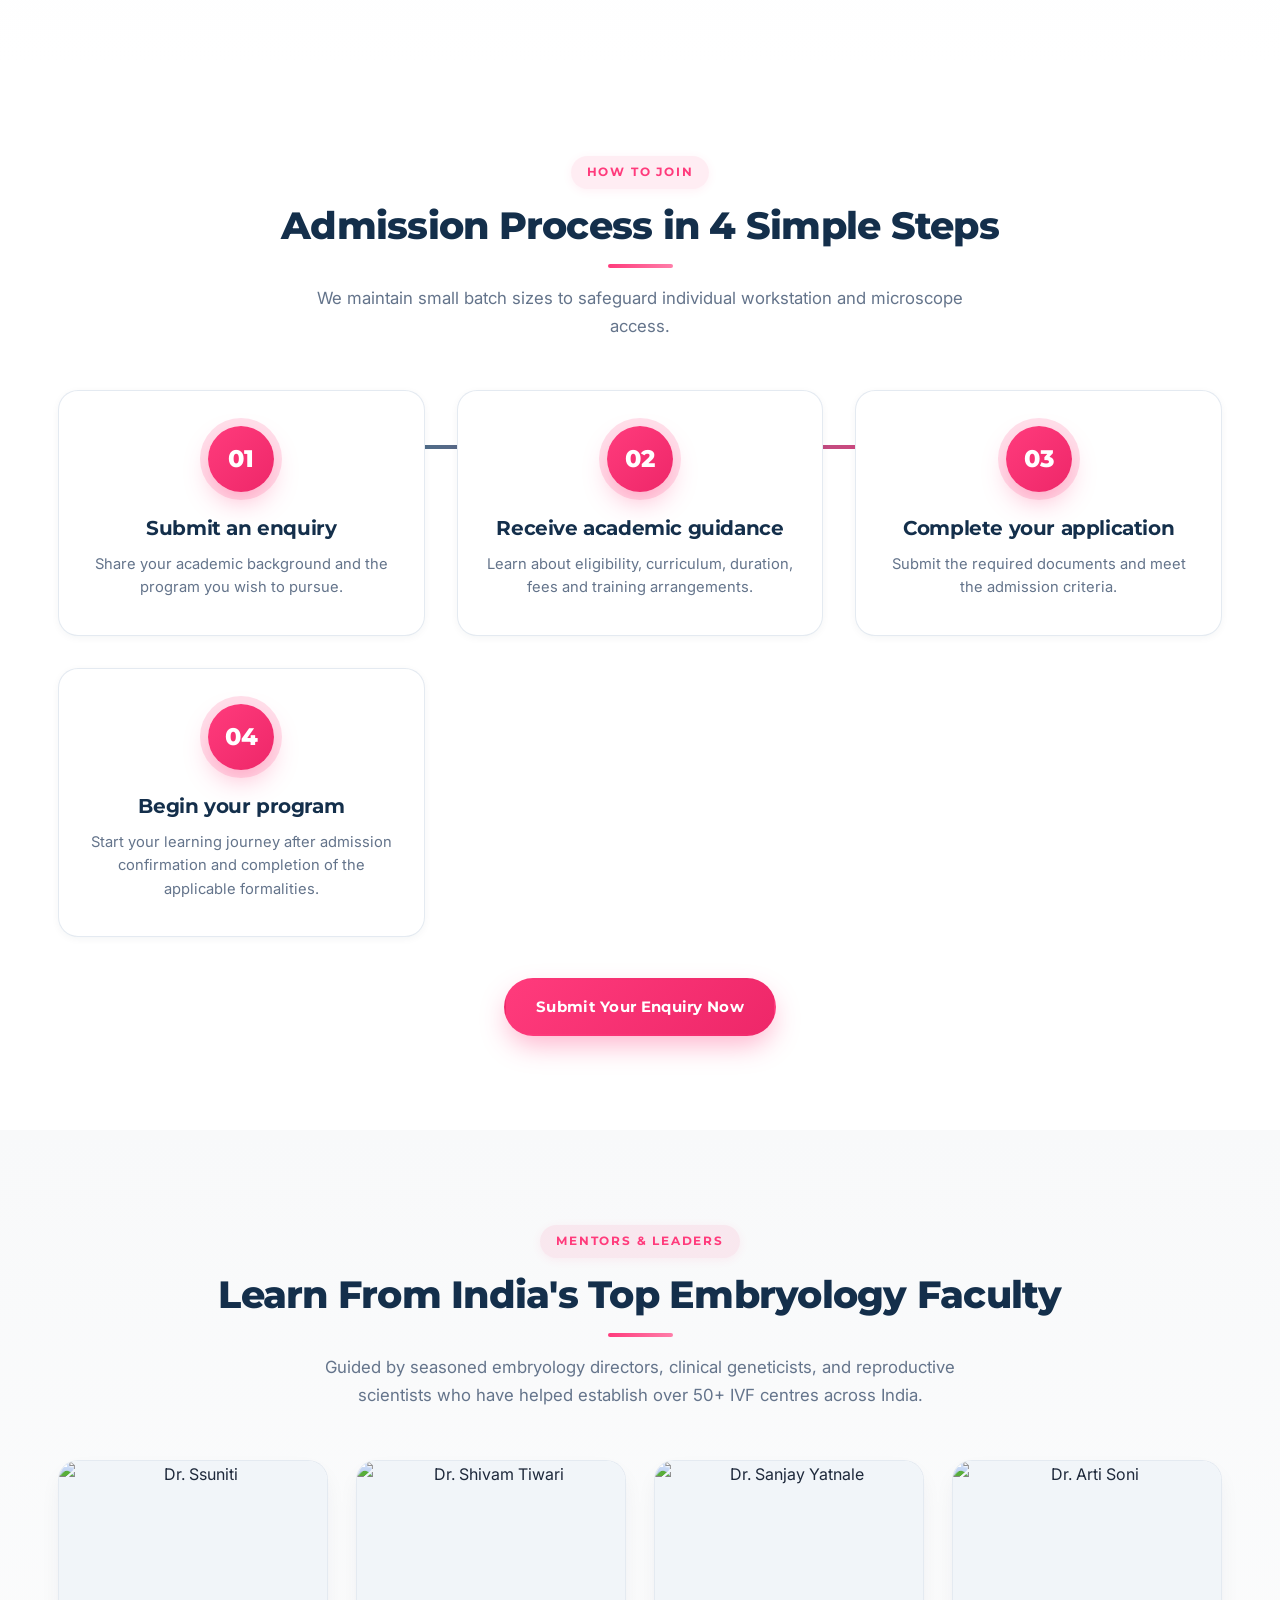
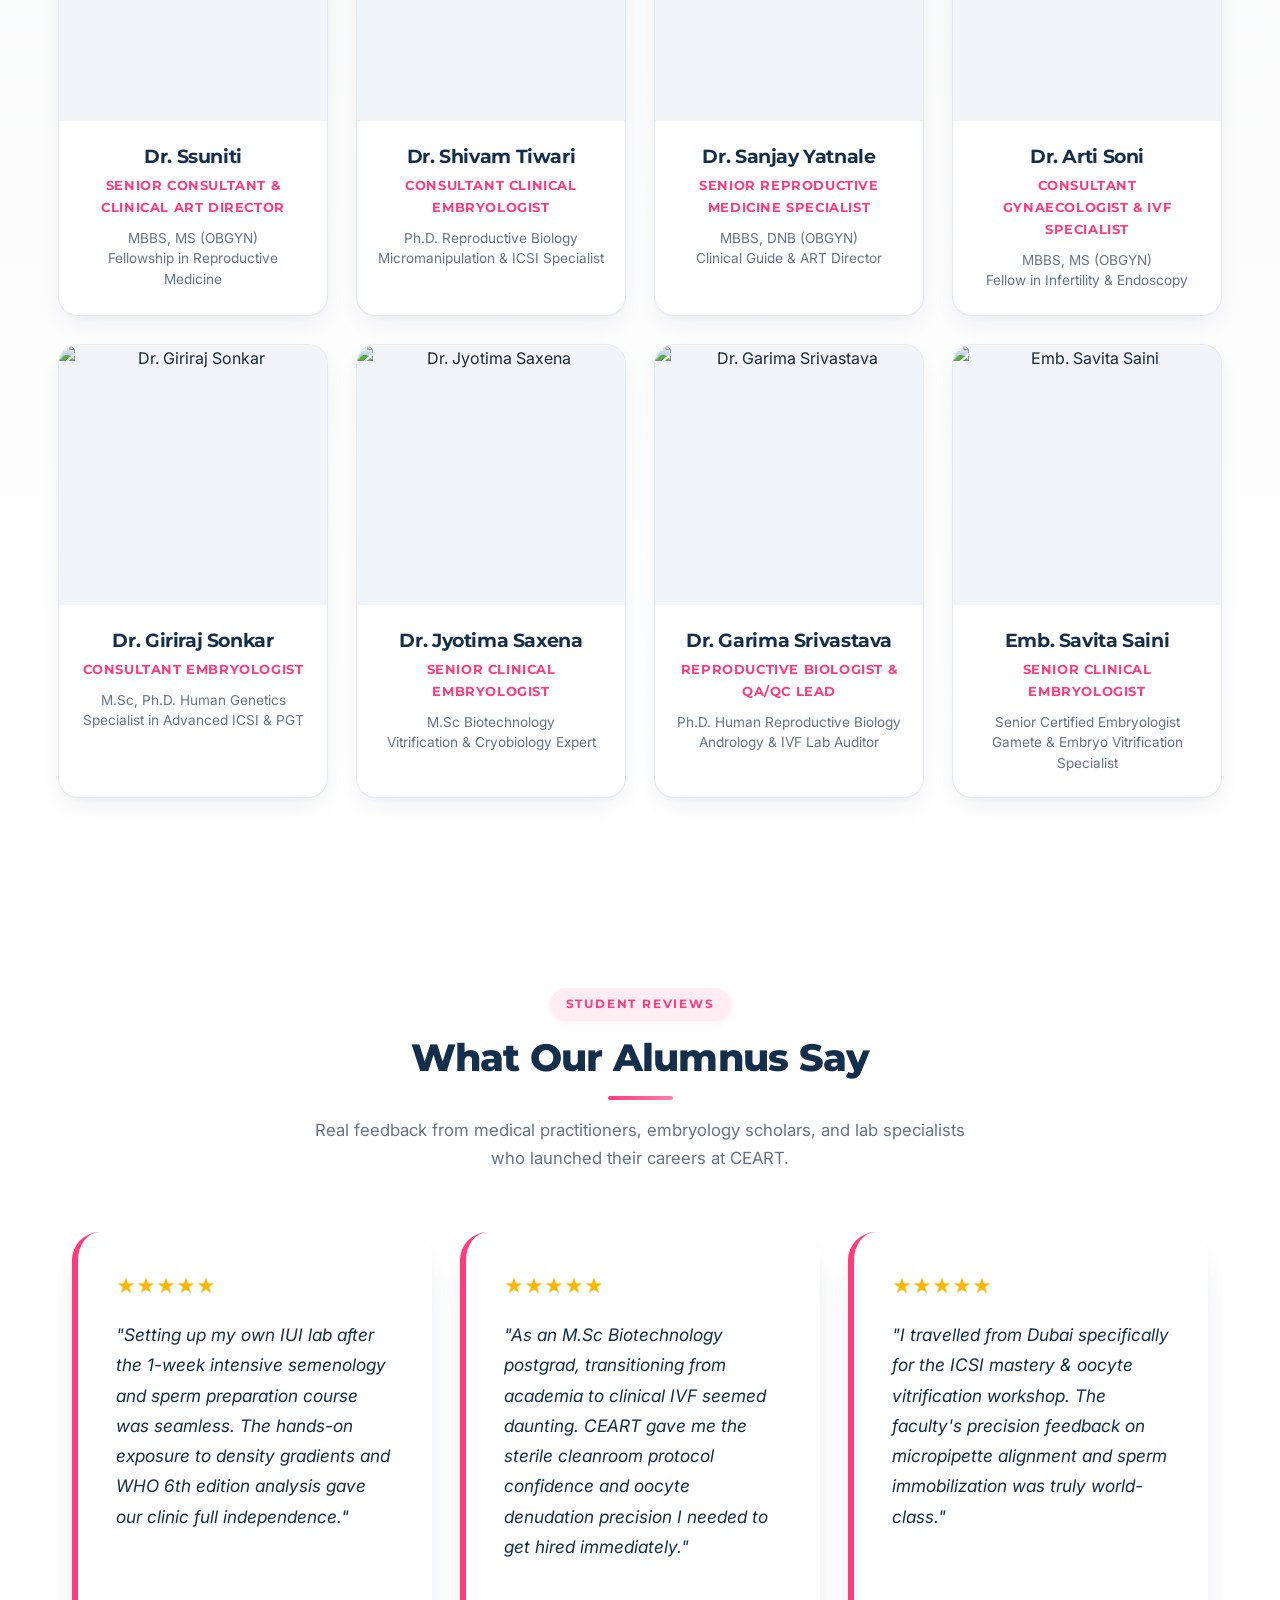
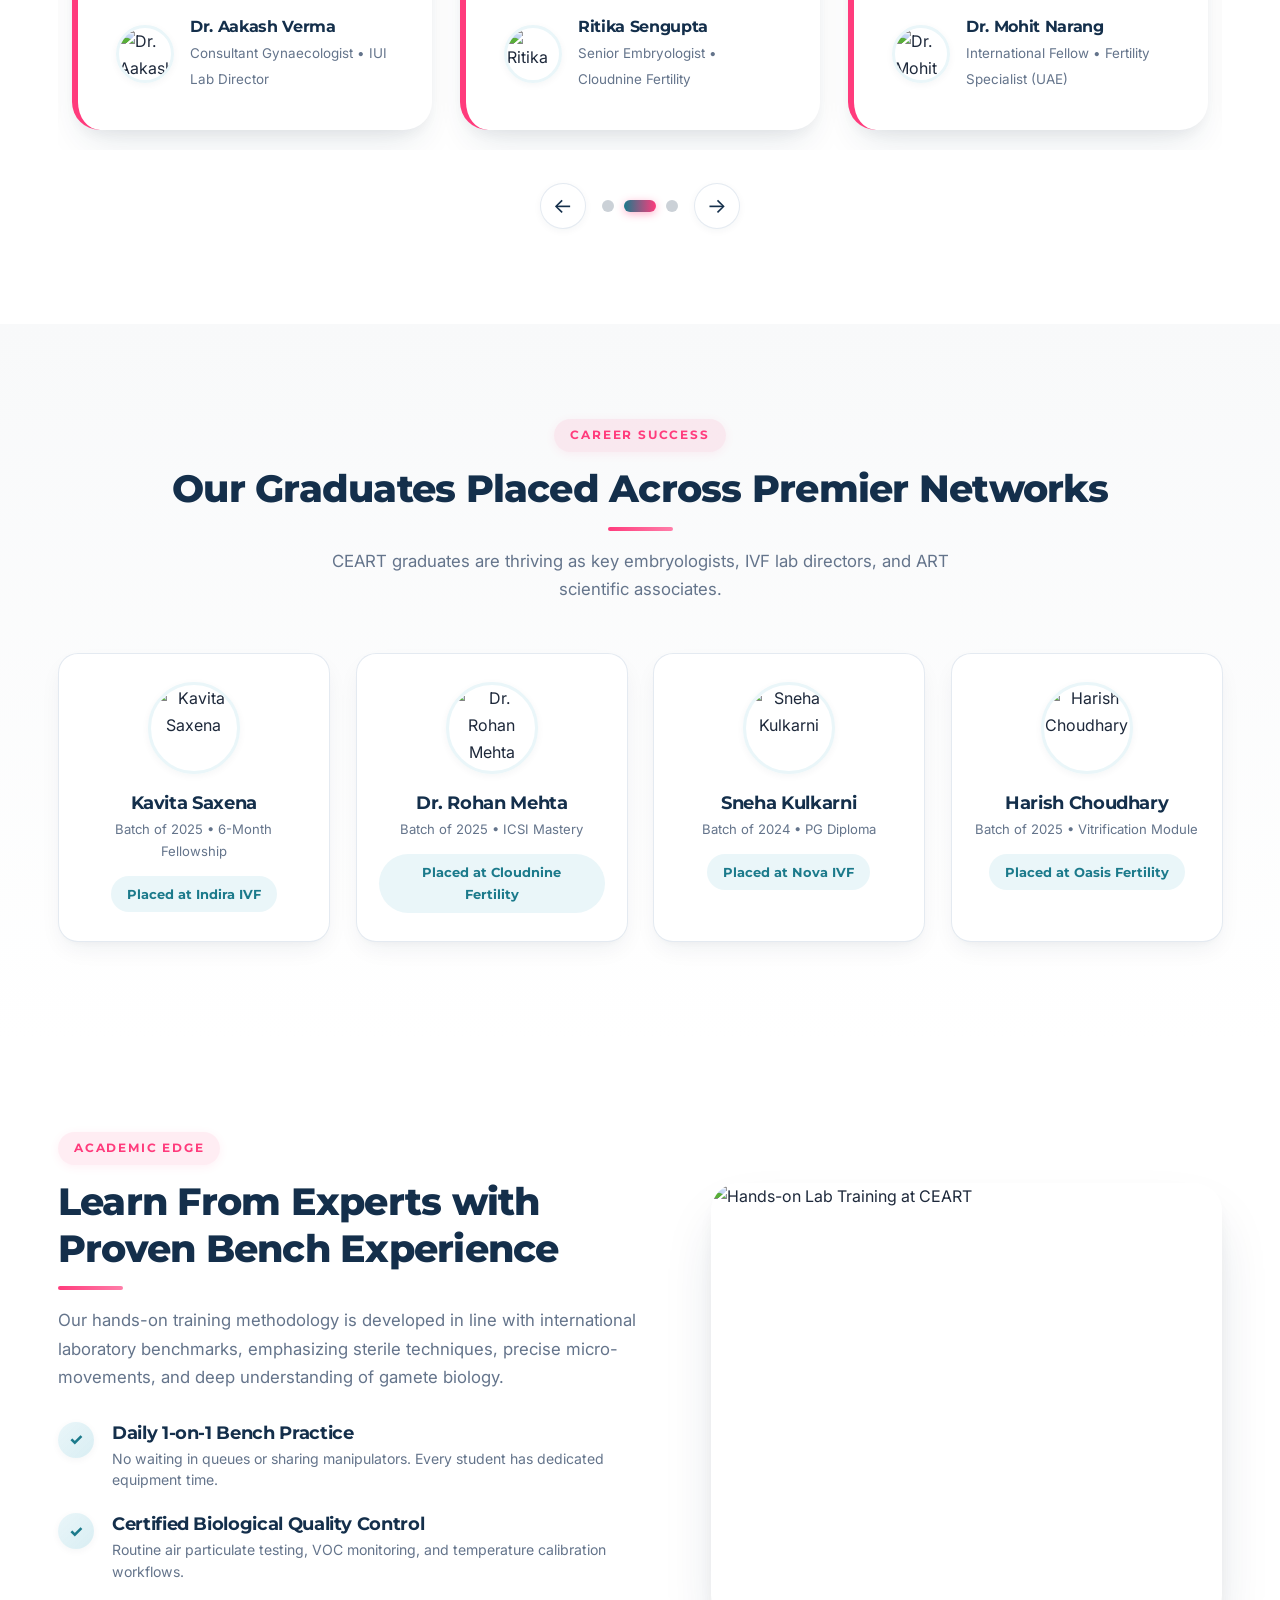
==== commit a3d08a3e: "feat: replace body text content with official CEART copy across all sections" ====
--- a/index.html
+++ b/index.html
@@ -152,18 +152,17 @@
       <div class="hero-content" data-reveal="fade-in">
         <div class="hero-badge pulse-badge">
           <span class="hero-badge-dot"></span>
-          India's Benchmark for Clinical Embryology Hands On Training
+          Where Science Meets the Miracle of Life
         </div>
         <h1 class="hero-title">
-          Shape Your Career with <span>Clinical Embryology</span>
+          Build Your Future in <span>Clinical Embryology</span>
         </h1>
         <p class="hero-subtitle">
-          Master hands-on IVF, ICSI, vitrification, and semenology in a certified cleanroom environment mentored by
-          senior clinical embryologists and medical fertility pioneers.
+          Gain practical knowledge and hands-on training in Clinical Embryology and Assisted Reproductive Technology (ART) through our industry-oriented Certificate Courses at CEART Jaipur. With access to our in-house Kulki IVF Centre, students can gain valuable clinical exposure and practical insights into IVF laboratory procedures and reproductive technologies. Our programs are designed to equip aspiring embryologists and life science professionals with essential skills and knowledge to build a successful career in embryology and IVF laboratories.
         </p>
         <div class="hero-actions">
-          <a href="#lead-form" class="btn btn-primary btn-lg">Enroll Now</a>
-          <a href="#courses" class="btn btn-outline-white btn-lg">Explore Courses</a>
+          <a href="#courses" class="btn btn-primary btn-lg">Explore Our Courses</a>
+          <a href="#lead-form" class="btn btn-outline-white btn-lg">Enquire Now</a>
           <button type="button" class="btn btn-outline-white btn-lg" onclick="openVideoModal()"
             style="display: inline-flex; align-items: center; gap: 8px;">
             <svg width="18" height="18" fill="var(--accent-pink)" viewBox="0 0 20 20">
@@ -186,8 +185,8 @@
               </svg>
             </div>
             <div>
-              <div class="stat-number"><span data-counter="12" data-suffix="+">0</span></div>
-              <div class="stat-label">UG/PG &amp; Fellowship Programs</div>
+              <div class="stat-number"><span data-counter="21" data-suffix="+">0</span></div>
+              <div class="stat-label">Certificate Programs</div>
             </div>
           </div>
 
@@ -200,7 +199,7 @@
             </div>
             <div>
               <div class="stat-number"><span data-counter="100" data-suffix="%">0</span></div>
-              <div class="stat-label">Hands-on IVF &amp; ICSI Modules</div>
+              <div class="stat-label">Hands-on IVF Lab Training</div>
             </div>
           </div>
 
@@ -212,8 +211,8 @@
               </svg>
             </div>
             <div>
-              <div class="stat-number"><span data-counter="85" data-suffix="+">0</span></div>
-              <div class="stat-label">Partner Clinics &amp; IVF Networks</div>
+              <div class="stat-number"><span data-counter="3" data-suffix="+">0</span></div>
+              <div class="stat-label">3+ IVF Partner Centres &bull; National &amp; International Students</div>
             </div>
           </div>
         </div>
@@ -272,44 +271,42 @@
 
         <!-- Right Content & Points -->
         <div class="about-content" data-reveal="slide-right">
-          <div class="section-badge">About CEART Institute</div>
-          <h2 class="section-title underline-accent">A Premier Institute For Clinical Embryology</h2>
+          <div class="section-badge">About CEART</div>
+          <h2 class="section-title underline-accent">A Premier Institute for Clinical Embryology</h2>
           <p class="section-desc text-left" style="margin-left: 0;">
-            CEART is dedicated to addressing the global demand for skilled clinical embryologists and reproductive
-            scientists. Our benchmark curriculum combines exhaustive theoretical foundations with supervised bench-time
-            on micro-manipulators.
+            CEART (Centre for Embryology and Assisted Reproductive Technology) is dedicated to advancing education, practical learning and professional development in clinical embryology and reproductive science. Our approach combines scientific fundamentals, laboratory-oriented learning and clinical exposure to help students understand the principles and practices of modern assisted reproduction. At CEART Jaipur, our focus is on developing scientific understanding, technical awareness, professional ethics and laboratory quality practices. Through structured training and exposure to an IVF clinical environment, we strive to support the development of competent, confident and responsible future professionals in reproductive healthcare. Our mission is to make specialized embryology education accessible, relevant and aligned with the evolving needs of the ART field.
           </p>
 
           <div class="about-points-grid">
             <div class="about-point-card">
-              <div class="about-point-icon">✓</div>
+              <div class="about-point-icon">&#10003;</div>
               <div class="about-point-content">
-                <h4>1:1 Micromanipulator Workstations</h4>
-                <p>Guaranteed individual workstation time for every student.</p>
+                <h4>In-house IVF Centre Exposure</h4>
+                <p>Clinical practice associated with Kulki IVF Centre.</p>
               </div>
             </div>
 
             <div class="about-point-card">
-              <div class="about-point-icon">✓</div>
+              <div class="about-point-icon">&#10003;</div>
               <div class="about-point-content">
-                <h4>ISO Certified Cleanrooms</h4>
-                <p>Train in Grade-A laminar airflow &amp; IVF cleanrooms.</p>
+                <h4>Practical, Skill-Oriented Learning</h4>
+                <p>Guided laboratory learning and structured sessions.</p>
               </div>
             </div>
 
             <div class="about-point-card">
-              <div class="about-point-icon">✓</div>
+              <div class="about-point-icon">&#10003;</div>
               <div class="about-point-content">
-                <h4>Recognized Curriculum</h4>
-                <p>Mapped to ESHRE, ISAR, and national ART guidelines.</p>
+                <h4>Industry-Relevant Curriculum</h4>
+                <p>Scientific principles underlying modern ART.</p>
               </div>
             </div>
 
             <div class="about-point-card">
-              <div class="about-point-icon">✓</div>
+              <div class="about-point-icon">&#10003;</div>
               <div class="about-point-content">
-                <h4>Placement Support</h4>
-                <p>100% placement facilitation across hospital chains.</p>
+                <h4>Career-Focused Development</h4>
+                <p>Confidence for eligible careers in reproductive science.</p>
               </div>
             </div>
           </div>
@@ -814,7 +811,7 @@
           </div>
           <div class="course-body">
             <div class="course-category">Laparoscopic Surgery</div>
-            <h3 class="course-title">TLH (Total Laparoscopic Hysterectomy)</h3>
+            <h3 class="course-title">TLH</h3>
             <p class="course-desc">Port placement, pedicle desiccation, uterine artery sealing, vault closure, and energy source safety protocols (minimum 3 guided cases).</p>
             <div class="course-actions">
               <a href="#lead-form" class="btn btn-outline-teal btn-sm" onclick="selectCourseAndScroll('tlh')">Enquire Now</a>
@@ -890,11 +887,10 @@
   <section class="section" id="facilities">
     <div class="container">
       <div class="section-header text-center" data-reveal="fade-in">
-        <div class="section-badge">Infrastructure</div>
-        <h2 class="section-title underline-accent">Facilities &amp; Resources at CEART</h2>
-        <p class="section-desc">
-          Engineered to mirror the environment of an internationally accredited IVF centre, ensuring seamless transition
-          from training to professional clinical roles.
+        <div class="section-badge">Practical Learning</div>
+        <h2 class="section-title underline-accent">Learn Beyond the Classroom</h2>
+        <p class="section-desc" style="max-width: 820px;">
+          Clinical exposure is an important component of embryology education. Through our in house Kulki IVF Centre, CEART aims to connect scientific learning with the clinical environment of assisted reproduction. Depending on the program, eligibility and permitted activities, learners may gain exposure to IVF laboratory organization, quality-control principles, gamete and embryo biology, laboratory documentation, and the workflow of assisted reproductive procedures. All practical activities are conducted within the applicable clinical, ethical, consent and supervision requirements. Hands-on procedures depend on the training scope and authorization of the clinical facility.
         </p>
       </div>
 
@@ -1171,9 +1167,9 @@
     <div class="container">
       <div class="section-header text-center" data-reveal="fade-in">
         <div class="section-badge">How to Join</div>
-        <h2 class="section-title underline-accent">Admission Process in 3 Simple Steps</h2>
+        <h2 class="section-title underline-accent">Admission Process in 4 Simple Steps</h2>
         <p class="section-desc">
-          We maintain small batch sizes (maximum 6 candidates per batch) to safeguard 1:1 workstation access.
+          We maintain small batch sizes to safeguard individual workstation and microscope access.
         </p>
       </div>
 
@@ -1184,37 +1180,46 @@
         </div>
 
         <div class="timeline-container">
+          <!-- Step 1 -->
           <div class="timeline-step">
             <div class="timeline-number">01</div>
-            <h3>Submit Application</h3>
+            <h3>Submit an enquiry</h3>
             <p>
-              Complete our online enrollment form with your academic credentials (MBBS, MD, M.Sc Life
-              Sciences/Biotechnology) and Statement of Purpose.
+              Share your academic background and the program you wish to pursue.
             </p>
           </div>
 
+          <!-- Step 2 -->
           <div class="timeline-step">
             <div class="timeline-number">02</div>
-            <h3>Profile Screening &amp; Interview</h3>
+            <h3>Receive academic guidance</h3>
             <p>
-              Our Academic Review Committee reviews your application and conducts a brief telephonic interview to
-              understand your career objectives.
+              Learn about eligibility, curriculum, duration, fees and training arrangements.
             </p>
           </div>
 
+          <!-- Step 3 -->
           <div class="timeline-step">
             <div class="timeline-number">03</div>
-            <h3>Fee Confirmation &amp; Onboarding</h3>
+            <h3>Complete your application</h3>
             <p>
-              Upon selection, secure your seat, receive preparatory study modules, and begin your transformative journey
-              in clinical embryology.
+              Submit the required documents and meet the admission criteria.
             </p>
           </div>
+
+          <!-- Step 4 -->
+          <div class="timeline-step">
+            <div class="timeline-number">04</div>
+            <h3>Begin your program</h3>
+            <p>
+              Start your learning journey after admission confirmation and completion of the applicable formalities.
+            </p>
+          </div>
         </div>
       </div>
 
       <div class="text-center" style="margin-top: 40px;" data-reveal="fade-in">
-        <a href="#lead-form" class="btn btn-primary">Start Your Application</a>
+        <a href="#lead-form" class="btn btn-primary">Submit Your Enquiry Now</a>
       </div>
     </div>
   </section>
@@ -1226,57 +1231,104 @@
         <div class="section-badge">Mentors &amp; Leaders</div>
         <h2 class="section-title underline-accent">Learn From India's Top Embryology Faculty</h2>
         <p class="section-desc">
-          Guided by seasoned embryology directors, clinical geneticists, and reproductive scientists who have helped
-          establish over 50+ IVF centres across India.
+          Guided by seasoned embryology directors, clinical geneticists, and reproductive scientists who have helped establish over 50+ IVF centres across India.
         </p>
       </div>
 
       <div class="faculty-grid">
+        <!-- 1: Dr. Ssuniti -->
         <div class="faculty-card" data-reveal="slide-up">
           <div class="faculty-img-wrapper">
-            <img src="https://images.unsplash.com/photo-1622253692010-333f2da6031d?auto=format&fit=crop&w=600&q=80"
-              alt="Dr. Rajesh Sharma" class="faculty-img">
+            <img src="https://images.unsplash.com/photo-1594824813587-0b1a0300d604?auto=format&fit=crop&w=600&q=80" alt="Dr. Ssuniti" class="faculty-img">
           </div>
           <div class="faculty-info">
-            <h3 class="faculty-name">Dr. Rajesh Sharma</h3>
-            <div class="faculty-role">Director &amp; Chief Embryologist</div>
-            <p class="faculty-creds">Ph.D. in Reproductive Biology (AIIMS)<br>22+ Years Clinical Experience</p>
-          </div>
-        </div>
-
+            <h3 class="faculty-name">Dr. Ssuniti</h3>
+            <div class="faculty-role">Senior Consultant &amp; Clinical ART Director</div>
+            <p class="faculty-creds">MBBS, MS (OBGYN)<br>Fellowship in Reproductive Medicine</p>
+          </div>
+        </div>
+
+        <!-- 2: Dr. Shivam Tiwari -->
         <div class="faculty-card" data-reveal="slide-up" class="delay-1">
           <div class="faculty-img-wrapper">
-            <img src="https://images.unsplash.com/photo-1594824813587-0b1a0300d604?auto=format&fit=crop&w=600&q=80"
-              alt="Dr. Ananya Mathur" class="faculty-img">
+            <img src="https://images.unsplash.com/photo-1622253692010-333f2da6031d?auto=format&fit=crop&w=600&q=80" alt="Dr. Shivam Tiwari" class="faculty-img">
           </div>
           <div class="faculty-info">
-            <h3 class="faculty-name">Dr. Ananya Mathur</h3>
-            <div class="faculty-role">Head of Clinical Training</div>
-            <p class="faculty-creds">MBBS, MS (OBGYN), Fellowship in ART<br>Expert in Oocyte Vitrification</p>
-          </div>
-        </div>
-
+            <h3 class="faculty-name">Dr. Shivam Tiwari</h3>
+            <div class="faculty-role">Consultant Clinical Embryologist</div>
+            <p class="faculty-creds">Ph.D. Reproductive Biology<br>Micromanipulation &amp; ICSI Specialist</p>
+          </div>
+        </div>
+
+        <!-- 3: Dr. Sanjay Yatnale -->
         <div class="faculty-card" data-reveal="slide-up" class="delay-2">
           <div class="faculty-img-wrapper">
-            <img src="https://images.unsplash.com/photo-1537368910025-700350fe46c7?auto=format&fit=crop&w=600&q=80"
-              alt="Dr. Vikramaditya Rao" class="faculty-img">
+            <img src="https://images.unsplash.com/photo-1537368910025-700350fe46c7?auto=format&fit=crop&w=600&q=80" alt="Dr. Sanjay Yatnale" class="faculty-img">
           </div>
           <div class="faculty-info">
-            <h3 class="faculty-name">Dr. Vikramaditya Rao</h3>
-            <div class="faculty-role">Senior Geneticist &amp; PGT Lead</div>
-            <p class="faculty-creds">Ph.D. Human Genetics, Post-Doc (UK)<br>Pioneer in Laser Trophectoderm Biopsy</p>
-          </div>
-        </div>
-
+            <h3 class="faculty-name">Dr. Sanjay Yatnale</h3>
+            <div class="faculty-role">Senior Reproductive Medicine Specialist</div>
+            <p class="faculty-creds">MBBS, DNB (OBGYN)<br>Clinical Guide &amp; ART Director</p>
+          </div>
+        </div>
+
+        <!-- 4: Dr. Arti Soni -->
         <div class="faculty-card" data-reveal="slide-up" class="delay-3">
           <div class="faculty-img-wrapper">
-            <img src="https://images.unsplash.com/photo-1559839734-2b71ea197ec2?auto=format&fit=crop&w=600&q=80"
-              alt="Dr. Sunita Deshmukh" class="faculty-img">
+            <img src="https://images.unsplash.com/photo-1559839734-2b71ea197ec2?auto=format&fit=crop&w=600&q=80" alt="Dr. Arti Soni" class="faculty-img">
           </div>
           <div class="faculty-info">
-            <h3 class="faculty-name">Dr. Sunita Deshmukh</h3>
-            <div class="faculty-role">Lab QA/QC &amp; Semenology Lead</div>
-            <p class="faculty-creds">M.Sc, Ph.D. Andrology<br>16+ Years Training Experience</p>
+            <h3 class="faculty-name">Dr. Arti Soni</h3>
+            <div class="faculty-role">Consultant Gynaecologist &amp; IVF Specialist</div>
+            <p class="faculty-creds">MBBS, MS (OBGYN)<br>Fellow in Infertility &amp; Endoscopy</p>
+          </div>
+        </div>
+
+        <!-- 5: Dr. Giriraj Sonkar -->
+        <div class="faculty-card" data-reveal="slide-up">
+          <div class="faculty-img-wrapper">
+            <img src="https://images.unsplash.com/photo-1582750433449-648ed127bb54?auto=format&fit=crop&w=600&q=80" alt="Dr. Giriraj Sonkar" class="faculty-img">
+          </div>
+          <div class="faculty-info">
+            <h3 class="faculty-name">Dr. Giriraj Sonkar</h3>
+            <div class="faculty-role">Consultant Embryologist</div>
+            <p class="faculty-creds">M.Sc, Ph.D. Human Genetics<br>Specialist in Advanced ICSI &amp; PGT</p>
+          </div>
+        </div>
+
+        <!-- 6: Dr. Jyotima Saxena -->
+        <div class="faculty-card" data-reveal="slide-up" class="delay-1">
+          <div class="faculty-img-wrapper">
+            <img src="https://images.unsplash.com/photo-1573496359142-b8d87734a5a2?auto=format&fit=crop&w=600&q=80" alt="Dr. Jyotima Saxena" class="faculty-img">
+          </div>
+          <div class="faculty-info">
+            <h3 class="faculty-name">Dr. Jyotima Saxena</h3>
+            <div class="faculty-role">Senior Clinical Embryologist</div>
+            <p class="faculty-creds">M.Sc Biotechnology<br>Vitrification &amp; Cryobiology Expert</p>
+          </div>
+        </div>
+
+        <!-- 7: Dr. Garima Srivastava -->
+        <div class="faculty-card" data-reveal="slide-up" class="delay-2">
+          <div class="faculty-img-wrapper">
+            <img src="https://images.unsplash.com/photo-1584515979956-d9f6e5d09982?auto=format&fit=crop&w=600&q=80" alt="Dr. Garima Srivastava" class="faculty-img">
+          </div>
+          <div class="faculty-info">
+            <h3 class="faculty-name">Dr. Garima Srivastava</h3>
+            <div class="faculty-role">Reproductive Biologist &amp; QA/QC Lead</div>
+            <p class="faculty-creds">Ph.D. Human Reproductive Biology<br>Andrology &amp; IVF Lab Auditor</p>
+          </div>
+        </div>
+
+        <!-- 8: Emb. Savita Saini -->
+        <div class="faculty-card" data-reveal="slide-up" class="delay-3">
+          <div class="faculty-img-wrapper">
+            <img src="https://images.unsplash.com/photo-1551836022-d5d88e9218df?auto=format&fit=crop&w=600&q=80" alt="Emb. Savita Saini" class="faculty-img">
+          </div>
+          <div class="faculty-info">
+            <h3 class="faculty-name">Emb. Savita Saini</h3>
+            <div class="faculty-role">Senior Clinical Embryologist</div>
+            <p class="faculty-creds">Senior Certified Embryologist<br>Gamete &amp; Embryo Vitrification Specialist</p>
           </div>
         </div>
       </div>
@@ -1508,27 +1560,27 @@
   <section class="section section-bg-light" id="why-ceart">
     <div class="container">
       <div class="section-header text-center" data-reveal="fade-in">
-        <div class="section-badge">The CEART Difference</div>
-        <h2 class="section-title underline-accent">Why Choose CEART for Clinical Embryology?</h2>
+        <div class="section-badge">The CEART Advantage</div>
+        <h2 class="section-title underline-accent">Why Choose CEART Jaipur?</h2>
         <p class="section-desc">
-          Six foundational standards that ensure our graduates consistently outperform industry peers in technical
-          competence.
+          Four foundational pillars combining scientific fundamentals, laboratory-oriented learning, and clinical exposure.
         </p>
       </div>
 
       <div class="why-grid">
+        <!-- Pillar 1 -->
         <div class="why-card" data-reveal="slide-up">
           <div class="why-icon">
             <svg fill="none" stroke="currentColor" viewBox="0 0 24 24">
               <path stroke-linecap="round" stroke-linejoin="round" stroke-width="2"
-                d="M9 12l2 2 4-4m5.618-4.016A11.955 11.955 0 0112 2.944a11.955 11.955 0 01-8.618 3.04A12.02 12.02 0 003 9c0 5.591 3.824 10.29 9 11.622 5.176-1.332 9-6.03 9-11.622 0-1.042-.133-2.052-.382-3.016z" />
+                d="M19 21V5a2 2 0 00-2-2H7a2 2 0 00-2 2v16m14 0h2m-2 0h-5m-9 0H3m2 0h5M9 7h1m-1 4h1m4-4h1m-1 4h1m-5 10v-5a1 1 0 011-1h2a1 1 0 011 1v5m-4 0h4" />
             </svg>
           </div>
-          <h4>ISO &amp; ART Compliant</h4>
-          <p>Training facilities aligned with National ART Regulations and international ESHRE laboratory guidelines.
-          </p>
-        </div>
-
+          <h4>In-house IVF Centre Exposure</h4>
+          <p>Gain insights into IVF laboratory workflows and clinical practices through available training opportunities associated with Kulki IVF Centre.</p>
+        </div>
+
+        <!-- Pillar 2 -->
         <div class="why-card" data-reveal="slide-up" class="delay-1">
           <div class="why-icon">
             <svg fill="none" stroke="currentColor" viewBox="0 0 24 24">
@@ -1536,11 +1588,11 @@
                 d="M19.428 15.428a2 2 0 00-1.022-.547l-2.387-.477a6 6 0 00-3.86.517l-.318.158a6 6 0 01-3.86.517L6.05 15.21a2 2 0 00-1.806.547M8 4h8l-1 1v5.172a2 2 0 00.586 1.414l5 5c1.26 1.26.367 3.414-1.415 3.414H4.828c-1.782 0-2.674-2.154-1.414-3.414l5-5A2 2 0 009 10.172V5L8 4z" />
             </svg>
           </div>
-          <h4>Real Clinical Exposure</h4>
-          <p>Supervised observational exposure to actual clinical IVF cases, ovum pickups, and embryo transfer
-            procedures.</p>
-        </div>
-
+          <h4>Practical, Skill-Oriented Learning</h4>
+          <p>Understand core embryology concepts through demonstrations, guided laboratory learning and structured practical sessions.</p>
+        </div>
+
+        <!-- Pillar 3 -->
         <div class="why-card" data-reveal="slide-up" class="delay-2">
           <div class="why-icon">
             <svg fill="none" stroke="currentColor" viewBox="0 0 24 24">
@@ -1548,11 +1600,11 @@
                 d="M12 6.253v13m0-13C10.832 5.477 9.246 5 7.5 5S4.168 5.477 3 6.253v13C4.168 18.477 5.754 18 7.5 18s3.332.477 4.5 1.253m0-13C13.168 5.477 14.754 5 16.5 5c1.747 0 3.332.477 4.5 1.253v13C19.832 18.477 18.247 18 16.5 18c-1.746 0-3.332.477-4.5 1.253" />
             </svg>
           </div>
-          <h4>Small Batch Mentorship</h4>
-          <p>Capped at 6 candidates per batch to foster intensive one-on-one pedagogical interaction and individualized
-            feedback.</p>
-        </div>
-
+          <h4>Industry-Relevant Curriculum</h4>
+          <p>Explore reproductive biology, gamete handling, embryo development and the scientific principles underlying ART.</p>
+        </div>
+
+        <!-- Pillar 4 -->
         <div class="why-card" data-reveal="slide-up">
           <div class="why-icon">
             <svg fill="none" stroke="currentColor" viewBox="0 0 24 24">
@@ -1560,33 +1612,8 @@
                 d="M21 13.255A23.931 23.931 0 0112 15c-3.183 0-6.22-.62-9-1.745M16 6V4a2 2 0 00-2-2h-4a2 2 0 00-2 2v2m4 6h.01M5 20h14a2 2 0 002-2V8a2 2 0 00-2-2H5a2 2 0 00-2 2v10a2 2 0 002 2z" />
             </svg>
           </div>
-          <h4>100% Placement Cell</h4>
-          <p>Direct hiring tie-ups with leading fertility chains across India and international recruitment partners.
-          </p>
-        </div>
-
-        <div class="why-card" data-reveal="slide-up" class="delay-1">
-          <div class="why-icon">
-            <svg fill="none" stroke="currentColor" viewBox="0 0 24 24">
-              <path stroke-linecap="round" stroke-linejoin="round" stroke-width="2"
-                d="M9.663 17h4.673M12 3v1m6.364 1.636l-.707.707M21 12h-1M4 12H3m3.343-5.657l-.707-.707m2.828 9.9a5 5 0 117.072 0l-.548.547A3.374 3.374 0 0014 18.469V19a2 2 0 11-4 0v-.531c0-.895-.356-1.754-.988-2.386l-.548-.547z" />
-            </svg>
-          </div>
-          <h4>Modern Diagnostic Tools</h4>
-          <p>Training on laser-assisted hatching systems, Hoffman modulation contrast optics, and motorized
-            micro-injectors.</p>
-        </div>
-
-        <div class="why-card" data-reveal="slide-up" class="delay-2">
-          <div class="why-icon">
-            <svg fill="none" stroke="currentColor" viewBox="0 0 24 24">
-              <path stroke-linecap="round" stroke-linejoin="round" stroke-width="2"
-                d="M17 20h5v-2a3 3 0 00-5.356-1.857M17 20H7m10 0v-2c0-.656-.126-1.283-.356-1.857M7 20H2v-2a3 3 0 015.356-1.857M7 20v-2c0-.656.126-1.283.356-1.857m0 0a5.002 5.002 0 019.288 0M15 7a3 3 0 11-6 0 3 3 0 016 0zm6 3a2 2 0 11-4 0 2 2 0 014 0zM7 10a2 2 0 11-4 0 2 2 0 014 0z" />
-            </svg>
-          </div>
-          <h4>Global Alumni Network</h4>
-          <p>Join an active fraternity of certified embryologists exchanging protocols, job openings, and research
-            insights.</p>
+          <h4>Career-Focused Development</h4>
+          <p>Build subject knowledge, laboratory awareness and professional confidence for further training and eligible career opportunities in reproductive science.</p>
         </div>
       </div>
     </div>
@@ -1597,15 +1624,16 @@
     <div class="container">
       <div class="careers-grid">
         <div data-reveal="slide-left">
-          <div class="section-badge section-badge-light">Career Pathways</div>
-          <h2 class="section-title underline-accent" style="color: #fff;">High-Demand Roles Awaiting Certified
-            Embryologists</h2>
-          <p class="section-desc text-left" style="color: rgba(255,255,255,0.85); margin-left: 0;">
-            Assisted reproductive healthcare is experiencing explosive growth globally. Certified clinical embryologists
-            command premium compensation and high professional esteem.
+          <div class="section-badge section-badge-light">Career Opportunities</div>
+          <h2 class="section-title underline-accent" style="color: #fff;">Build Your Path in Reproductive Science</h2>
+          <p class="section-desc text-left" style="color: rgba(255,255,255,0.9); margin-left: 0; font-size: 1.02rem; line-height: 1.68;">
+            Clinical embryology offers opportunities for professionals with the appropriate academic qualifications, recognized training and practical experience. Depending on eligibility and experience, potential career pathways may include:
           </p>
-          <div style="margin-top: 30px;">
-            <a href="#lead-form" class="btn btn-primary">Download Career Guide &amp; Salary Trends</a>
+          <p style="color: rgba(255,255,255,0.8); margin-top: 18px; font-size: 0.95rem; line-height: 1.6;">
+            CEART aims to help learners strengthen the knowledge and skills needed to pursue relevant opportunities in this evolving field.
+          </p>
+          <div style="margin-top: 26px;">
+            <a href="#lead-form" class="btn btn-primary">Enquire for Guidance</a>
           </div>
         </div>
 
@@ -1615,56 +1643,42 @@
               <path stroke-linecap="round" stroke-linejoin="round" stroke-width="2"
                 d="M9 12l2 2 4-4m6 2a9 9 0 11-18 0 9 9 0 0118 0z" />
             </svg>
-            Clinical Embryologist
+            Embryology laboratory trainee or assistant roles
           </div>
           <div class="career-role-tag">
             <svg fill="none" stroke="currentColor" viewBox="0 0 24 24">
               <path stroke-linecap="round" stroke-linejoin="round" stroke-width="2"
                 d="M9 12l2 2 4-4m6 2a9 9 0 11-18 0 9 9 0 0118 0z" />
             </svg>
-            IVF Lab Director / Manager
+            Clinical embryologist positions, where regulatory eligibility is met
           </div>
           <div class="career-role-tag">
             <svg fill="none" stroke="currentColor" viewBox="0 0 24 24">
               <path stroke-linecap="round" stroke-linejoin="round" stroke-width="2"
                 d="M9 12l2 2 4-4m6 2a9 9 0 11-18 0 9 9 0 0118 0z" />
             </svg>
-            Andrology Lab Specialist
+            IVF laboratory quality and operations support
           </div>
           <div class="career-role-tag">
             <svg fill="none" stroke="currentColor" viewBox="0 0 24 24">
               <path stroke-linecap="round" stroke-linejoin="round" stroke-width="2"
                 d="M9 12l2 2 4-4m6 2a9 9 0 11-18 0 9 9 0 0118 0z" />
             </svg>
-            Reproductive Geneticist (PGT-A)
+            Reproductive biology research
           </div>
           <div class="career-role-tag">
             <svg fill="none" stroke="currentColor" viewBox="0 0 24 24">
               <path stroke-linecap="round" stroke-linejoin="round" stroke-width="2"
                 d="M9 12l2 2 4-4m6 2a9 9 0 11-18 0 9 9 0 0118 0z" />
             </svg>
-            Cryopreservation &amp; Biobank Officer
+            Academic teaching and scientific communication
           </div>
           <div class="career-role-tag">
             <svg fill="none" stroke="currentColor" viewBox="0 0 24 24">
               <path stroke-linecap="round" stroke-linejoin="round" stroke-width="2"
                 d="M9 12l2 2 4-4m6 2a9 9 0 11-18 0 9 9 0 0118 0z" />
             </svg>
-            ART Scientific Consultant
-          </div>
-          <div class="career-role-tag">
-            <svg fill="none" stroke="currentColor" viewBox="0 0 24 24">
-              <path stroke-linecap="round" stroke-linejoin="round" stroke-width="2"
-                d="M9 12l2 2 4-4m6 2a9 9 0 11-18 0 9 9 0 0118 0z" />
-            </svg>
-            Academic Faculty / Clinical Researcher
-          </div>
-          <div class="career-role-tag">
-            <svg fill="none" stroke="currentColor" viewBox="0 0 24 24">
-              <path stroke-linecap="round" stroke-linejoin="round" stroke-width="2"
-                d="M9 12l2 2 4-4m6 2a9 9 0 11-18 0 9 9 0 0118 0z" />
-            </svg>
-            Quality Assurance &amp; ISO Auditor for IVF
+            Further specialization in assisted reproductive technology
           </div>
         </div>
       </div>
@@ -1677,41 +1691,29 @@
       <div class="seo-section-grid">
         <!-- Left: Long-form SEO Details & Curriculum -->
         <div class="seo-content-block" data-reveal="slide-left">
-          <div class="section-badge">Comprehensive Curriculum</div>
-          <h2 class="section-title underline-accent">Excellence in Clinical Embryology &amp; ART Education</h2>
+          <div class="section-badge">Curriculum &amp; Prerequisites</div>
+          <h2 class="section-title underline-accent">What Will You Learn?</h2>
 
           <p>
-            CEART (Centre for Embryology &amp; Assisted Reproductive Technology) is established as an advanced training
-            hub to bridge the acute deficit of certified embryologists. Clinical embryology requires intense motor
-            coordination, understanding of cellular morphology, and unwavering commitment to sterile laboratory
-            protocol.
+            A structured pedagogical framework combining foundational reproductive biology with advanced clinical and laboratory practices.
           </p>
 
           <h3>Core Modules Covered in Our Programs:</h3>
           <ul class="seo-feature-list">
-            <li><strong>Semen Processing &amp; Advanced Andrology:</strong> Sperm preparation using density gradient
-              centrifugation, swim-up methods, vitality staining, and hypo-osmotic swelling test (HOS).</li>
-            <li><strong>Oocyte Handling &amp; Denudation:</strong> Stripping cumulus cells enzymatically and
-              mechanically with precision micropipettes.</li>
-            <li><strong>Intracytoplasmic Sperm Injection (ICSI):</strong> Alignment of holding pipettes, selecting
-              morphologically normal spermatozoa, polyvinylpyrrolidone (PVP) manipulation, and oolemma rupture
-              technique.</li>
-            <li><strong>Embryo Culture &amp; Blastocyst Grading:</strong> Gardner grading systems for day-3 cleavage
-              embryos and day-5/6 blastocysts, continuous monitoring, and medium renewal.</li>
-            <li><strong>Cryopreservation &amp; Vitrification:</strong> Rapid freezing of oocytes and blastocysts using
-              high-efficiency open and closed carrier systems.</li>
-            <li><strong>IVF Lab QA, QC &amp; Cleanroom Maintenance:</strong> HEPA filtration protocols, volatile organic
-              compound (VOC) monitoring, and alarm validation.</li>
+            <li><strong>Foundations of Reproductive Biology:</strong> Human reproductive physiology, gametogenesis, fertilization and early embryonic development.</li>
+            <li><strong>IVF Laboratory Fundamentals:</strong> Laboratory workflow, equipment awareness, aseptic practices and environmental monitoring.</li>
+            <li><strong>ART Techniques and Principles:</strong> The scientific principles of IVF, ICSI, embryo culture and cryopreservation.</li>
+            <li><strong>Quality, Ethics and Documentation:</strong> Quality assurance, traceability, confidentiality, patient safety and ethical practice.</li>
           </ul>
-
-          <h3>Eligibility Criteria:</h3>
+          <p style="font-size: 0.92rem; color: var(--text-muted); font-style: italic; margin-top: 8px;">
+            (Note: The modules covered will depend on the selected course and its approved curriculum.)
+          </p>
+
+          <h3 style="margin-top: 28px;">Start Your Learning Journey</h3>
           <p>
-            Candidates with MBBS, MD/MS (Obstetrics &amp; Gynaecology), BAMS, BHMS, or Postgraduates (M.Sc / M.Tech /
-            Ph.D) in Biotechnology, Microbiology, Biochemistry, Zoology, or Life Sciences are eligible to enroll for our
-            fellowship and specialized modular programs.
+            Our programs are intended for eligible students, life science graduates and professionals interested in Clinical Embryology and Assisted Reproductive Technology. Depending on the course, suitable applicants may include graduates in Biotechnology, Microbiology, Biochemistry, Zoology, Life Sciences and related disciplines. Eligibility, prerequisite qualifications and admission criteria vary by program. Please contact our admissions team for the requirements of your chosen course.
           </p>
         </div>
-
         <!-- Right: Sticky Quick Contact Card -->
         <div data-reveal="slide-right">
           <div class="sticky-contact-card">
@@ -1856,86 +1858,34 @@
 
         <!-- Accordion Q&A Items -->
         <div class="faq-accordion" id="faqAccordion" data-reveal="slide-right">
-          <!-- Admission FAQs -->
+          <!-- Admission & General FAQs -->
           <div class="faq-item active" data-category="admission">
             <button class="faq-question" onclick="toggleFaq(this)">
-              <span>Who is eligible to apply for CEART programs?</span>
+              <span>What is Clinical Embryology?</span>
               <span class="faq-icon-cross">+</span>
             </button>
             <div class="faq-answer">
-              <p>Candidates with MBBS, MD/MS (OBGYN), or Postgraduates in Life Sciences, Biotechnology, Microbiology,
-                Genetics, or Zoology are eligible. Final year postgraduates can also apply subject to completing their
-                degree prior to commencement.</p>
+              <p>Clinical Embryology is a specialized field concerned with reproductive biology and the laboratory science supporting assisted reproductive procedures such as IVF.</p>
             </div>
           </div>
 
           <div class="faq-item" data-category="admission">
             <button class="faq-question" onclick="toggleFaq(this)">
-              <span>How are candidates selected for each batch?</span>
+              <span>Does CEART offer practical training?</span>
               <span class="faq-icon-cross">+</span>
             </button>
             <div class="faq-answer">
-              <p>Selection is based on academic merit, statement of purpose, and a short telephonic interview with our
-                admissions panel. We cap batches at 6 students to ensure each person gets adequate micromanipulator
-                access.</p>
+              <p>CEART aims to integrate theoretical learning with practical demonstrations and clinical exposure, according to the selected program and the arrangements available at the associated IVF centre.</p>
             </div>
           </div>
 
           <div class="faq-item" data-category="admission">
             <button class="faq-question" onclick="toggleFaq(this)">
-              <span>Is financial assistance or installment payment available?</span>
+              <span>Who can apply for certificate courses?</span>
               <span class="faq-icon-cross">+</span>
             </button>
             <div class="faq-answer">
-              <p>Yes, we offer zero-interest installment options across 2 to 3 tranches for our long-term Fellowship
-                programs. Early-bird fee waivers are also available for meritorious students.</p>
-            </div>
-          </div>
-
-          <!-- Courses FAQs -->
-          <div class="faq-item" data-category="courses" style="display: none;">
-            <button class="faq-question" onclick="toggleFaq(this)">
-              <span>Will I get individual micromanipulator practice?</span>
-              <span class="faq-icon-cross">+</span>
-            </button>
-            <div class="faq-answer">
-              <p>Absolutely. Every candidate is guaranteed a dedicated micromanipulator station during hands-on
-                sessions. You will practice oocyte injection and sperm holding techniques daily under the direct
-                supervision of our senior trainers.</p>
-            </div>
-          </div>
-
-          <div class="faq-item" data-category="courses" style="display: none;">
-            <button class="faq-question" onclick="toggleFaq(this)">
-              <span>Are the certificates recognized across hospitals in India?</span>
-              <span class="faq-icon-cross">+</span>
-            </button>
-            <div class="faq-answer">
-              <p>Yes. CEART's curriculum is aligned with National ART Regulatory Board standards and is respected by
-                leading IVF chains such as Indira IVF, Cloudnine, Nova, and Apollo Cradle.</p>
-            </div>
-          </div>
-
-          <!-- Facilities FAQs -->
-          <div class="faq-item" data-category="facilities" style="display: none;">
-            <button class="faq-question" onclick="toggleFaq(this)">
-              <span>Does CEART offer accommodation for outstation candidates?</span>
-              <span class="faq-icon-cross">+</span>
-            </button>
-            <div class="faq-answer">
-              <p>Yes, we have verified, air-conditioned executive guesthouse tie-ups located within 1 km of the
-                institute with meals, Wi-Fi, and transport facilities provided.</p>
-            </div>
-          </div>
-
-          <div class="faq-item" data-category="facilities" style="display: none;">
-            <button class="faq-question" onclick="toggleFaq(this)">
-              <span>Can I visit the training centre before enrolling?</span>
-              <span class="faq-icon-cross">+</span>
-            </button>
-            <div class="faq-answer">
-              <p>Yes, you are warmly invited to book a guided campus tour Monday through Saturday to view our cleanroom
-                embryology labs, micromanipulators, and interact with current batch students.</p>
+              <p>Eligibility depends on the course. Applicants should review the specific academic prerequisites before applying.</p>
             </div>
           </div>
         </div>
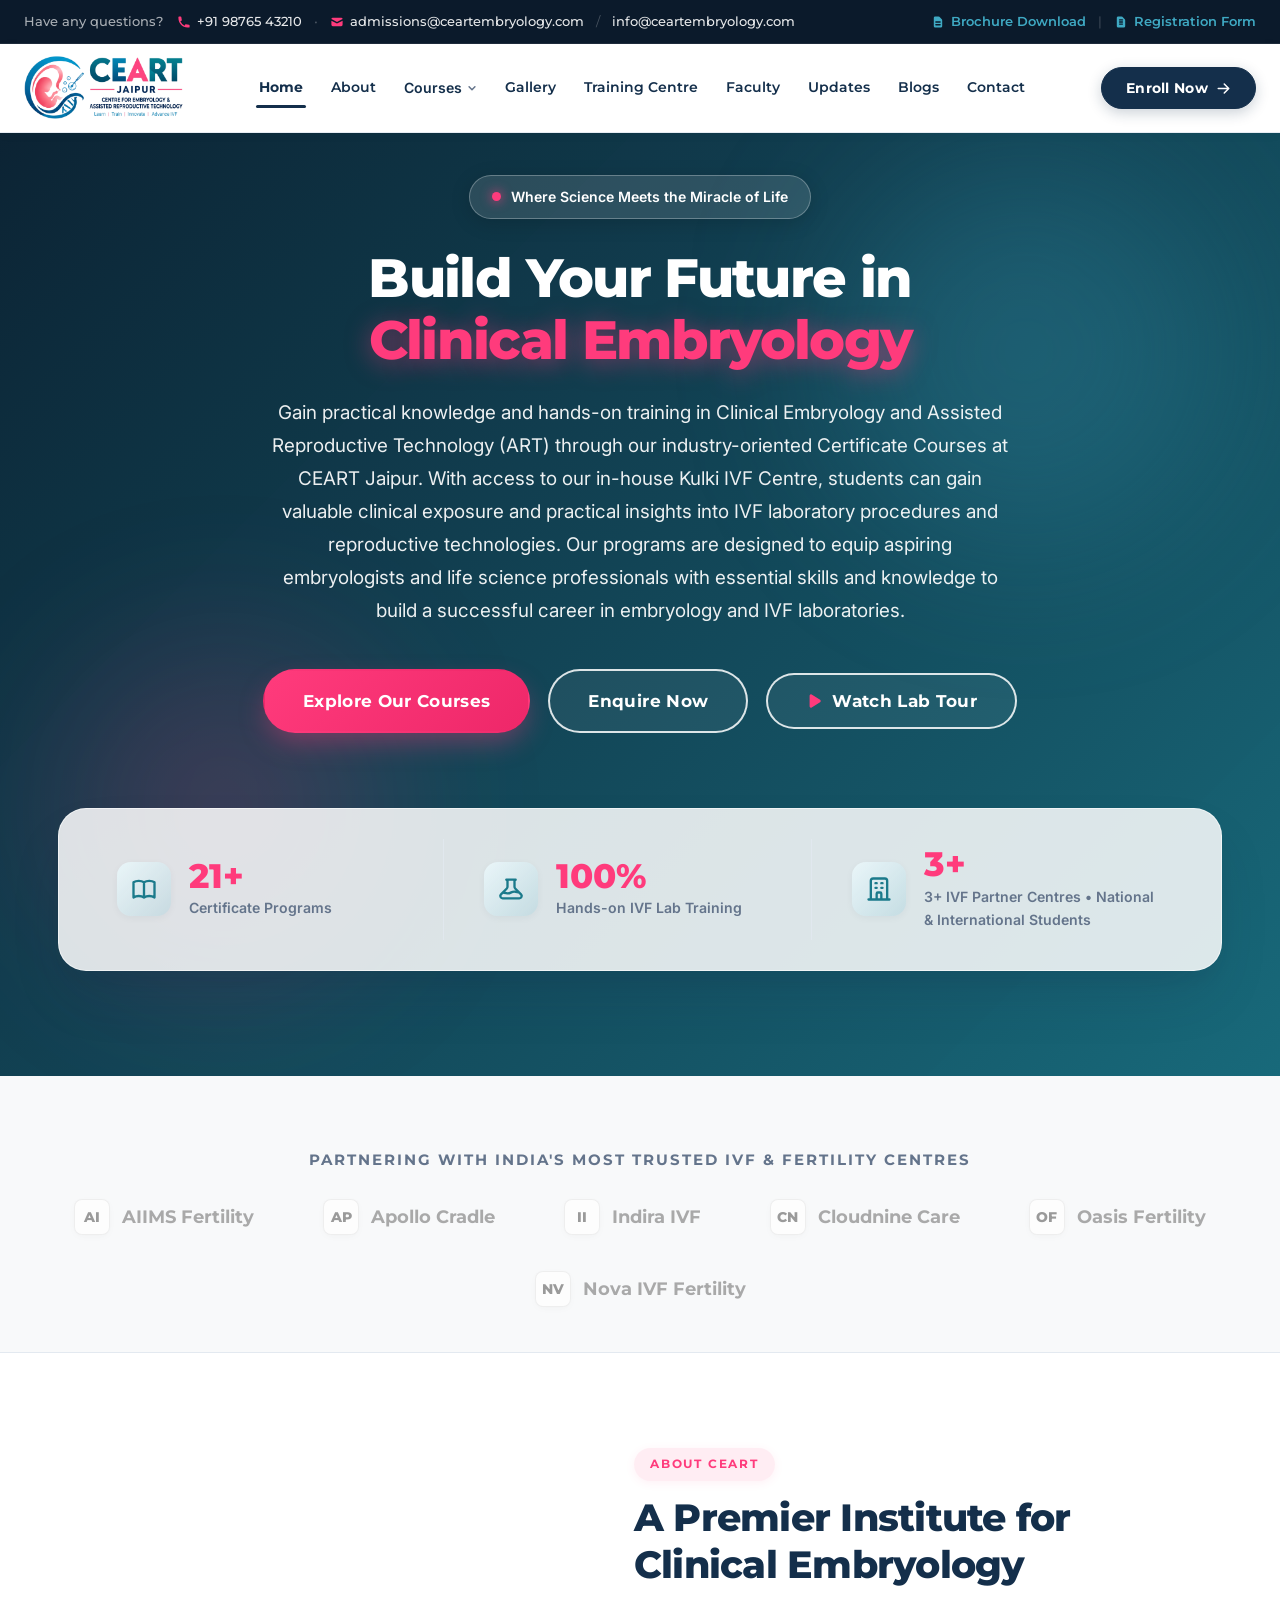
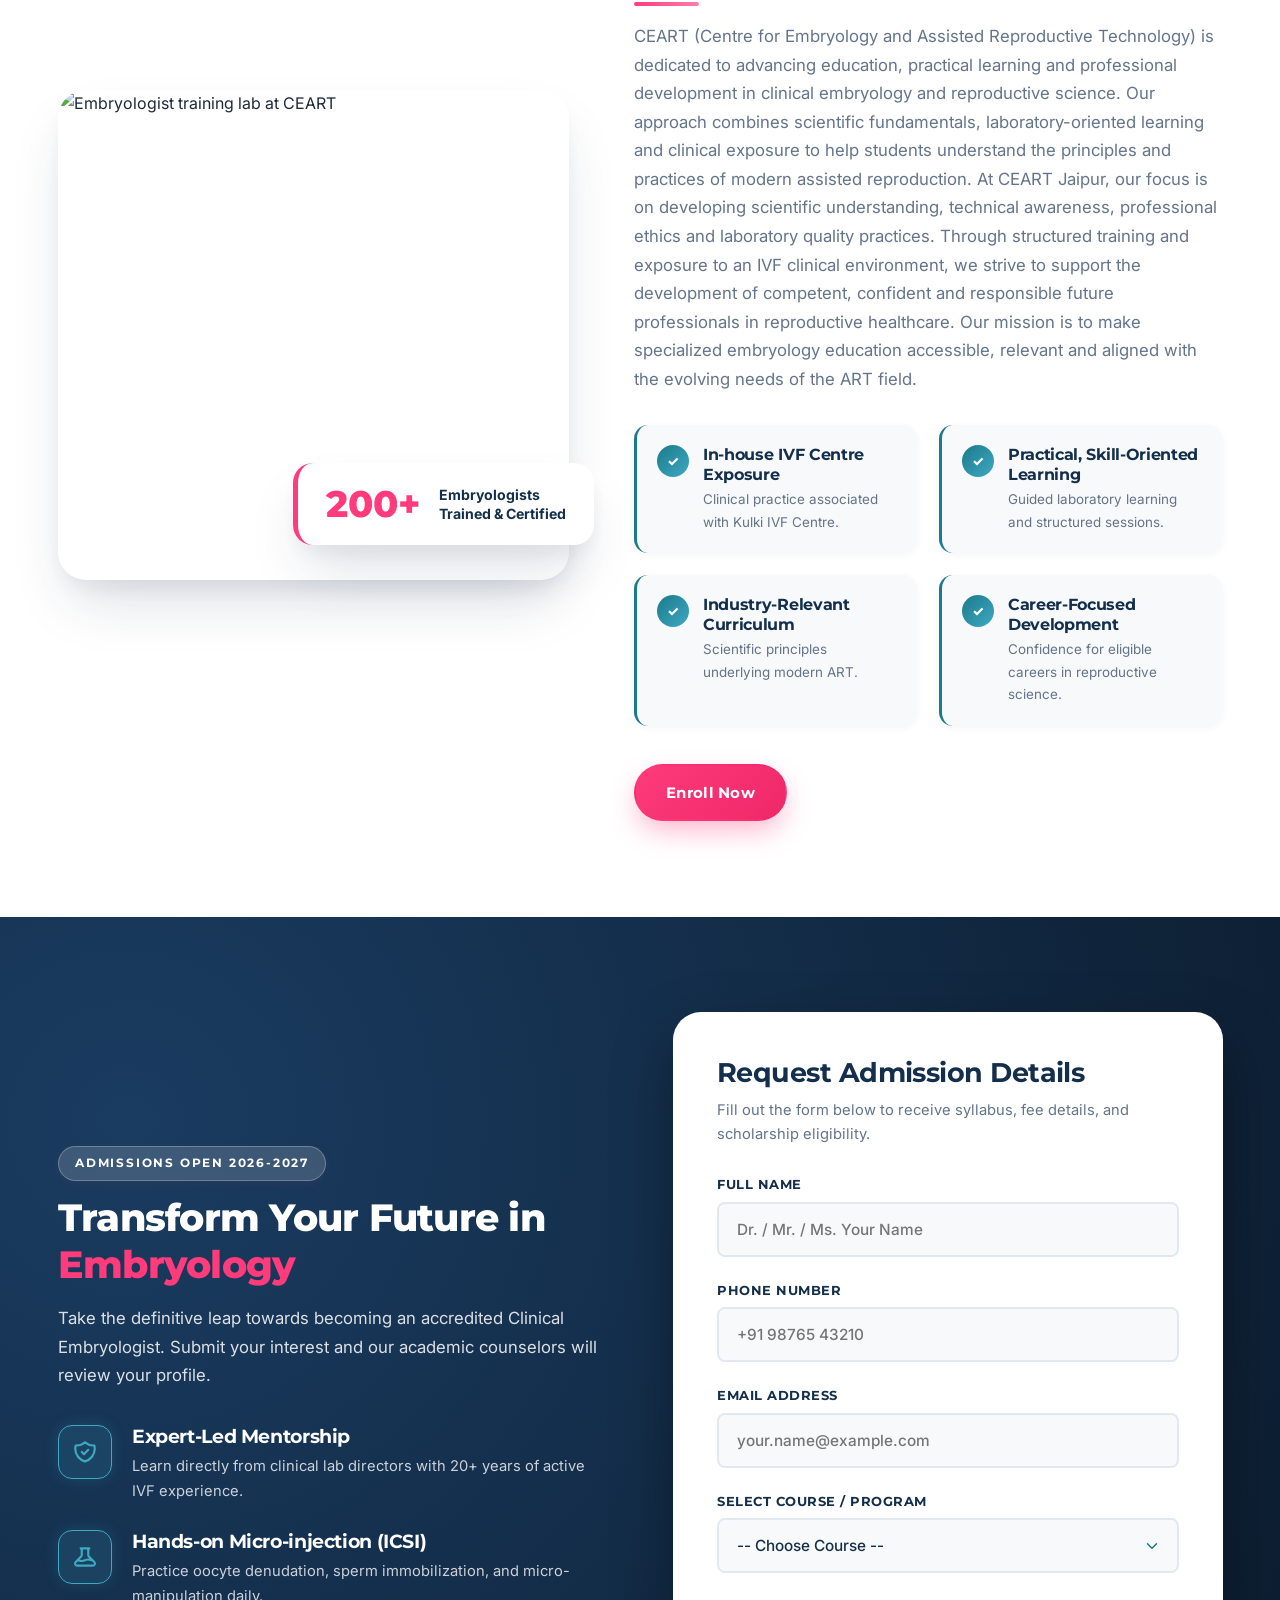
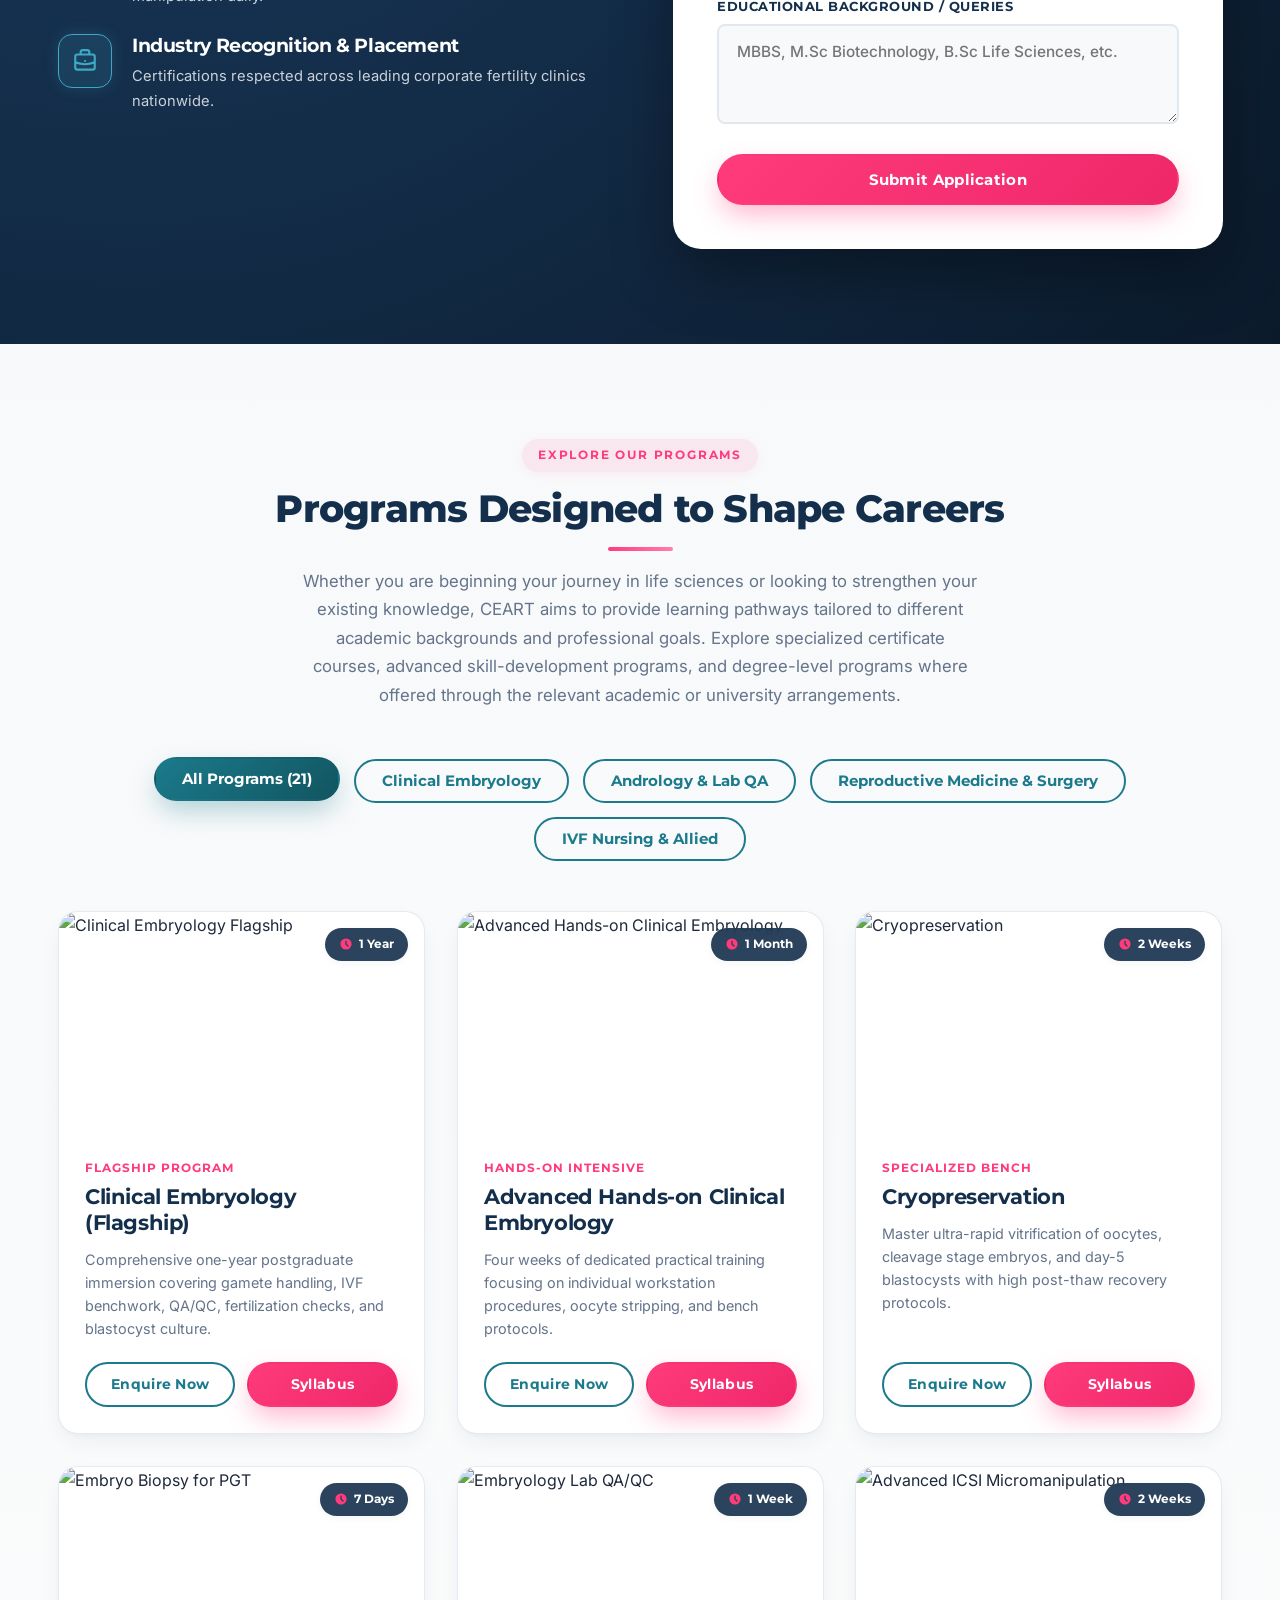
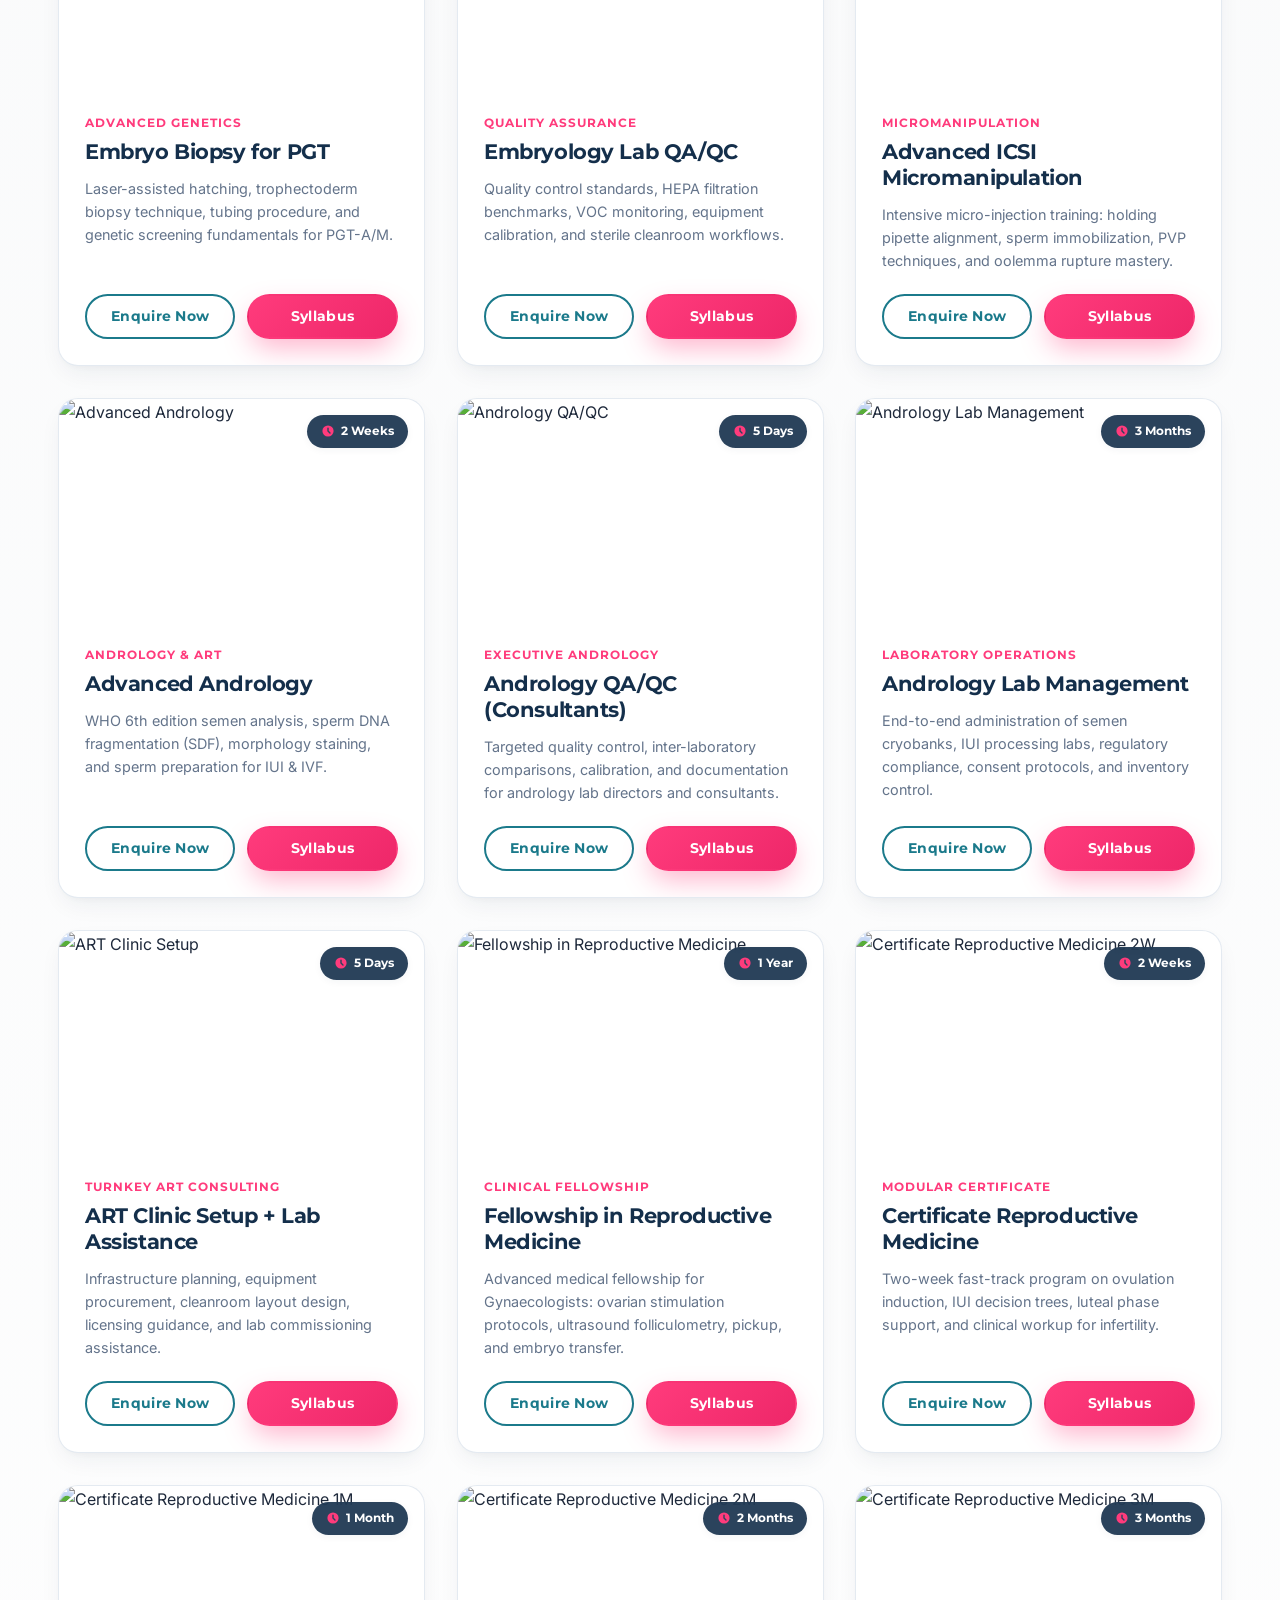
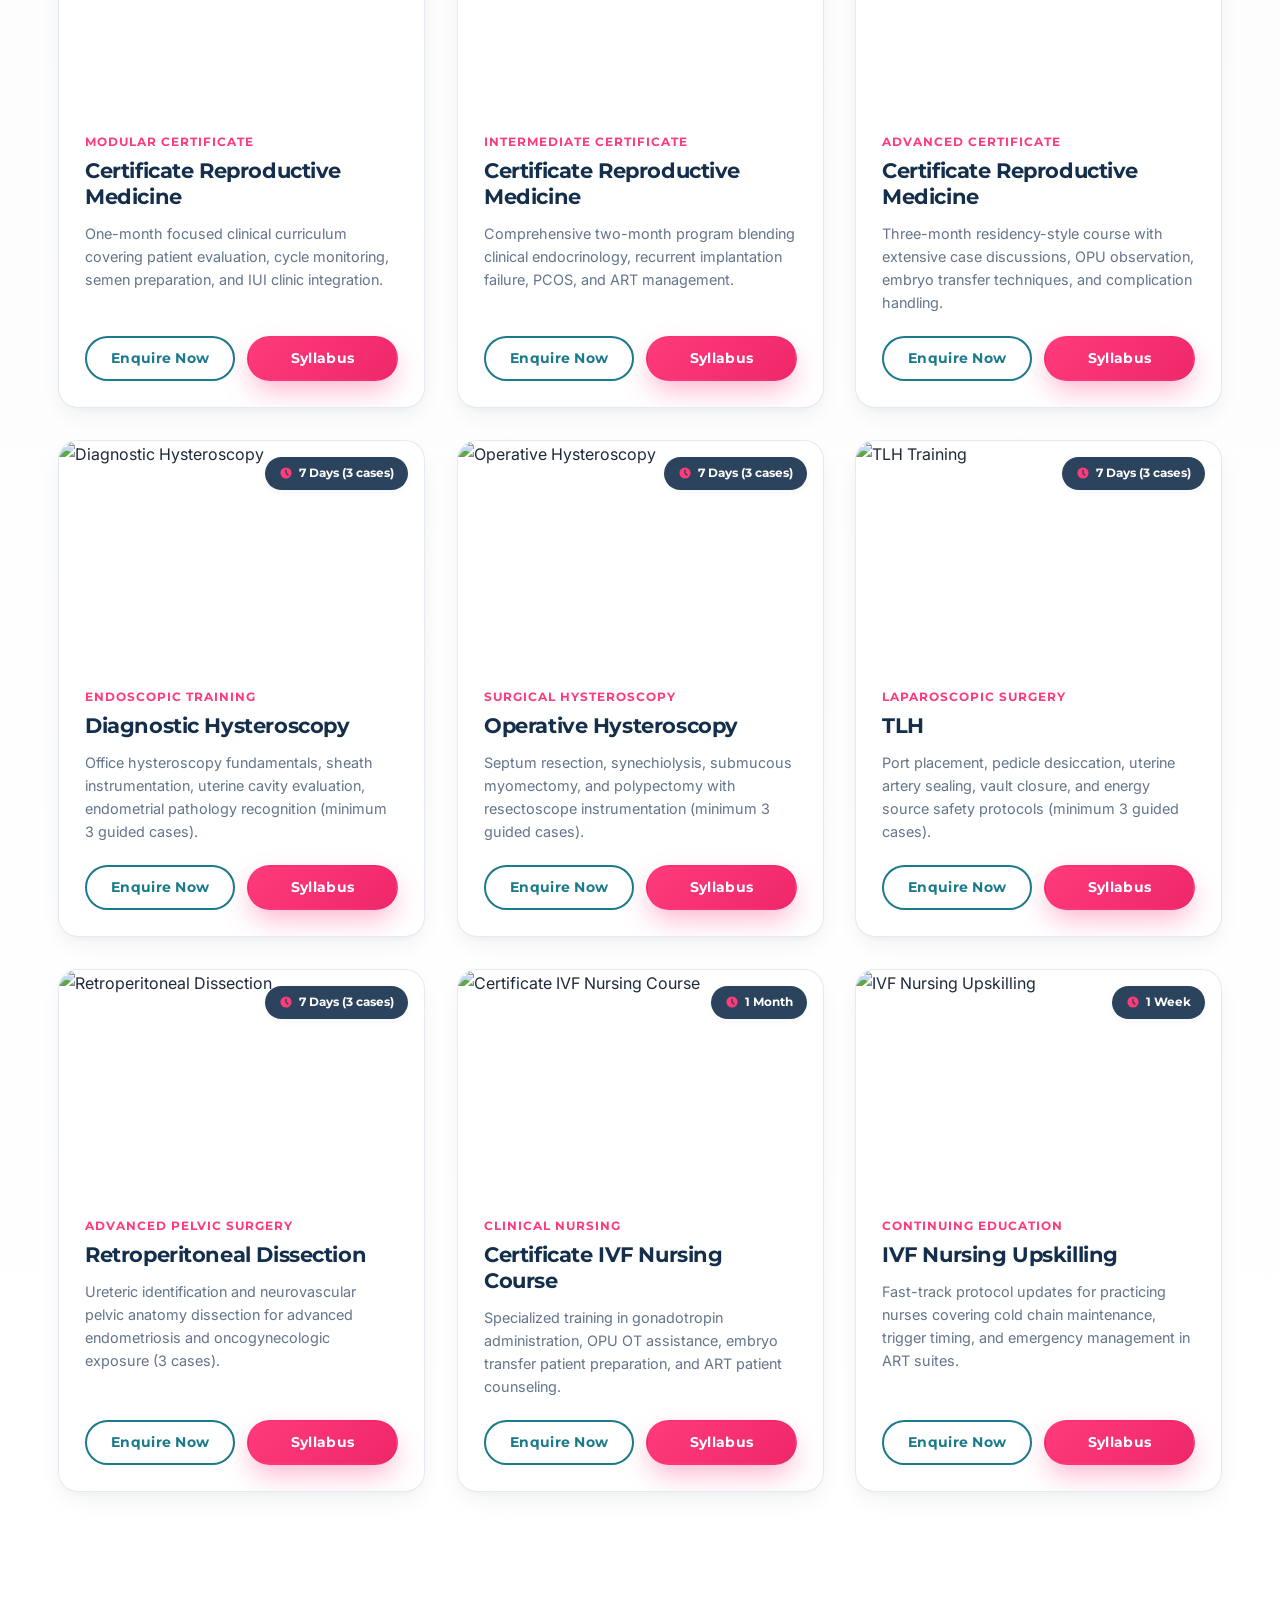
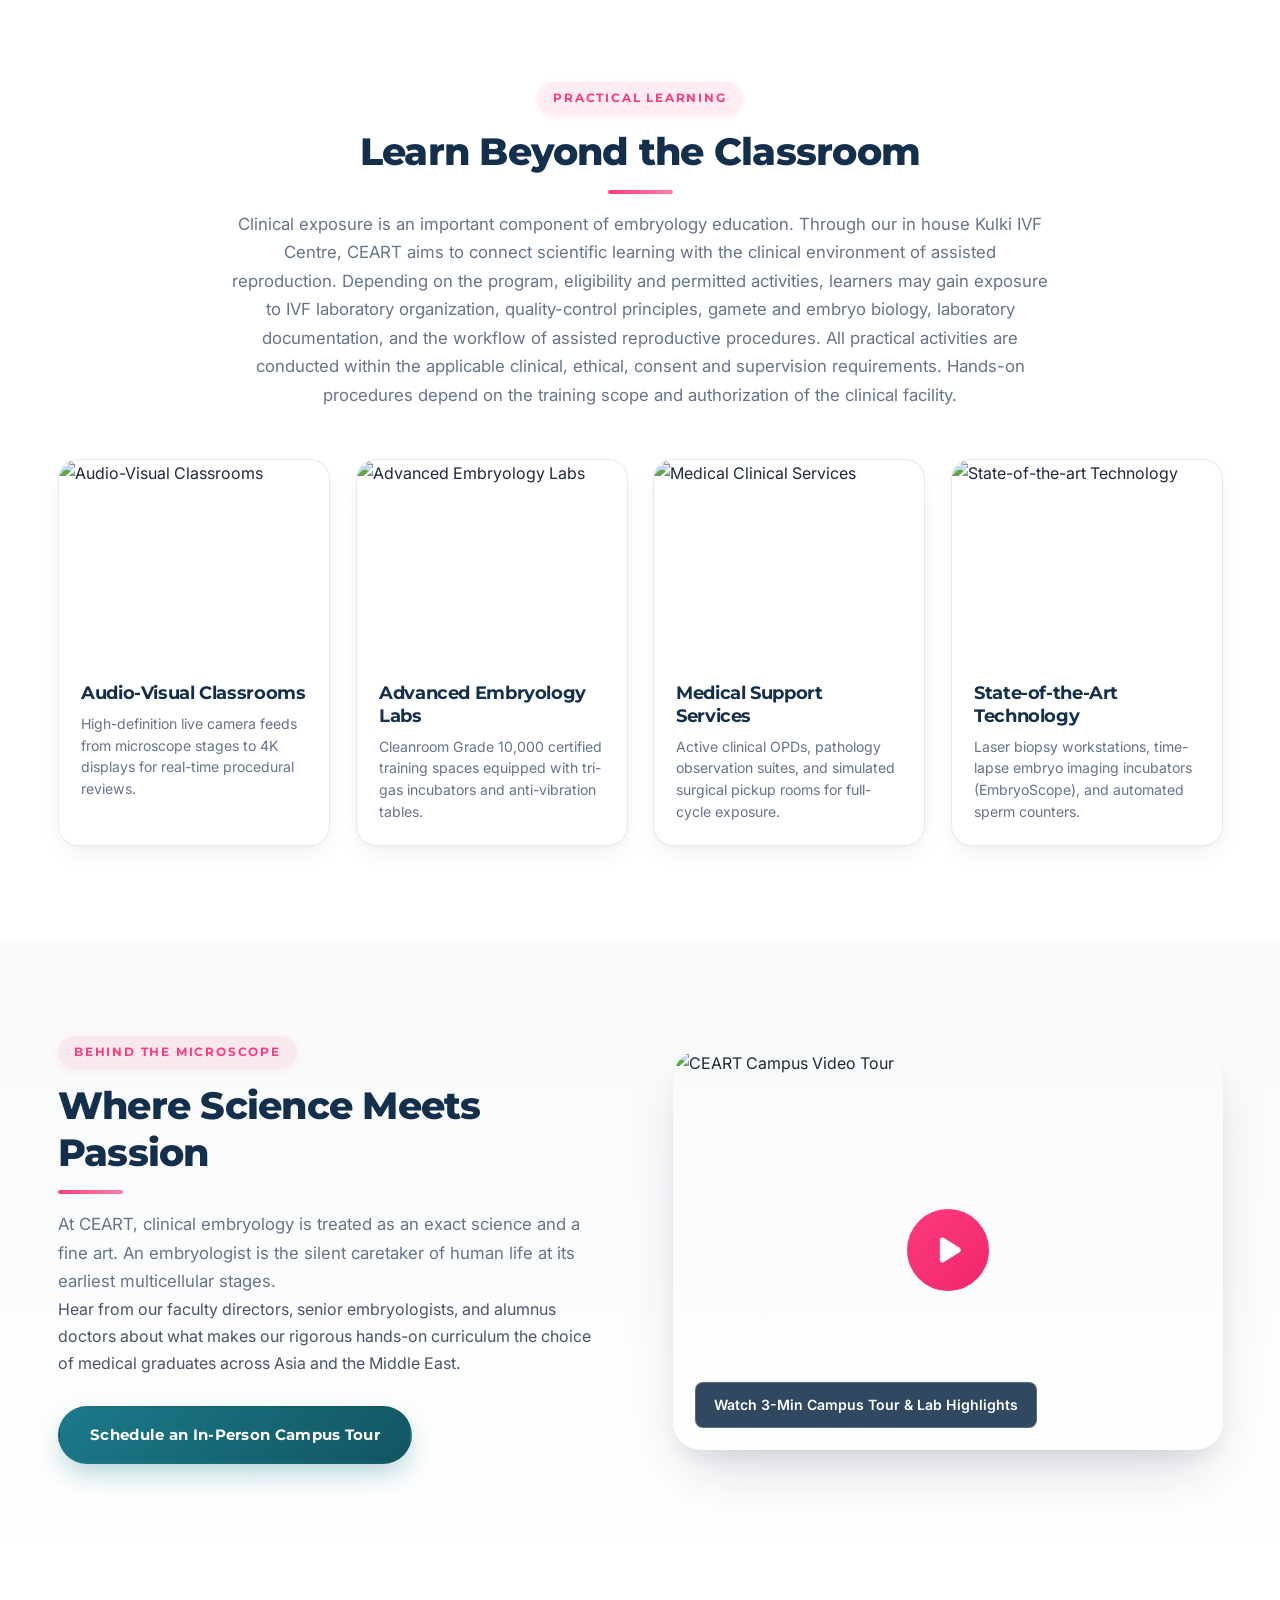
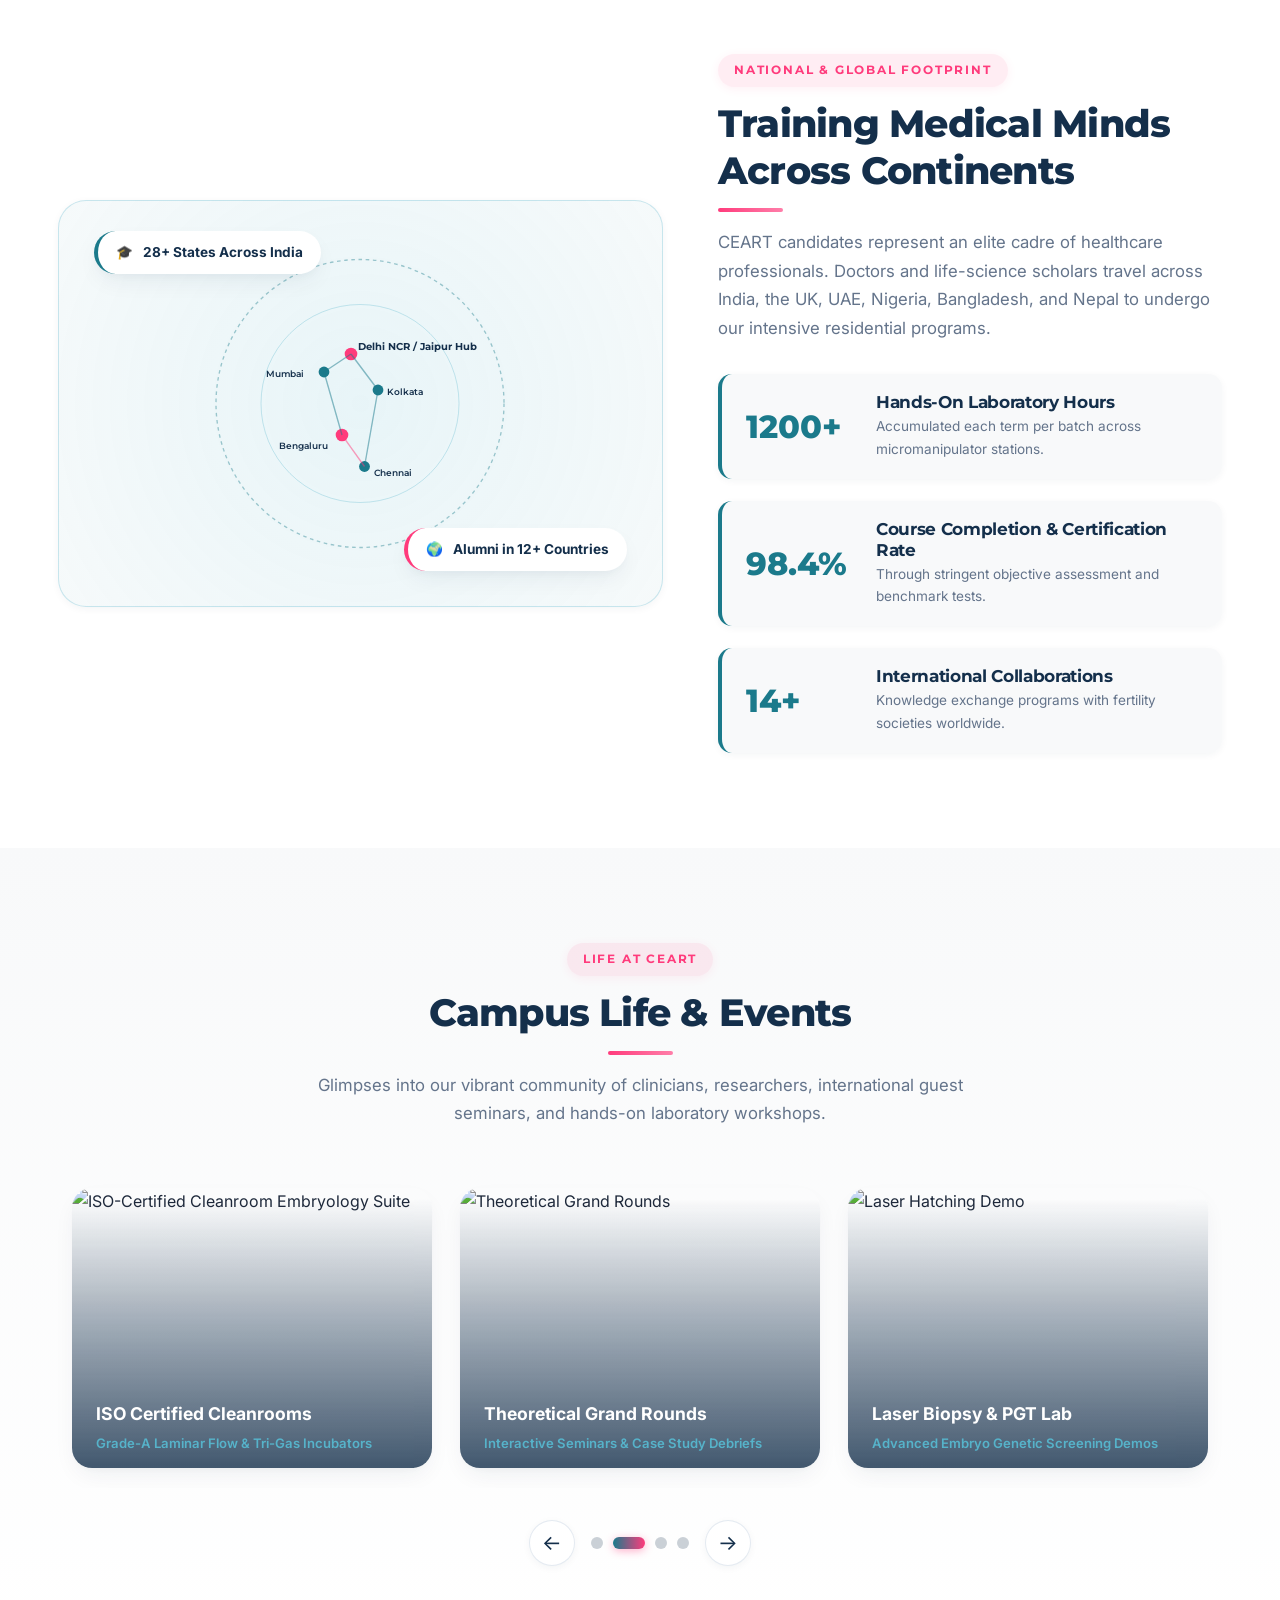
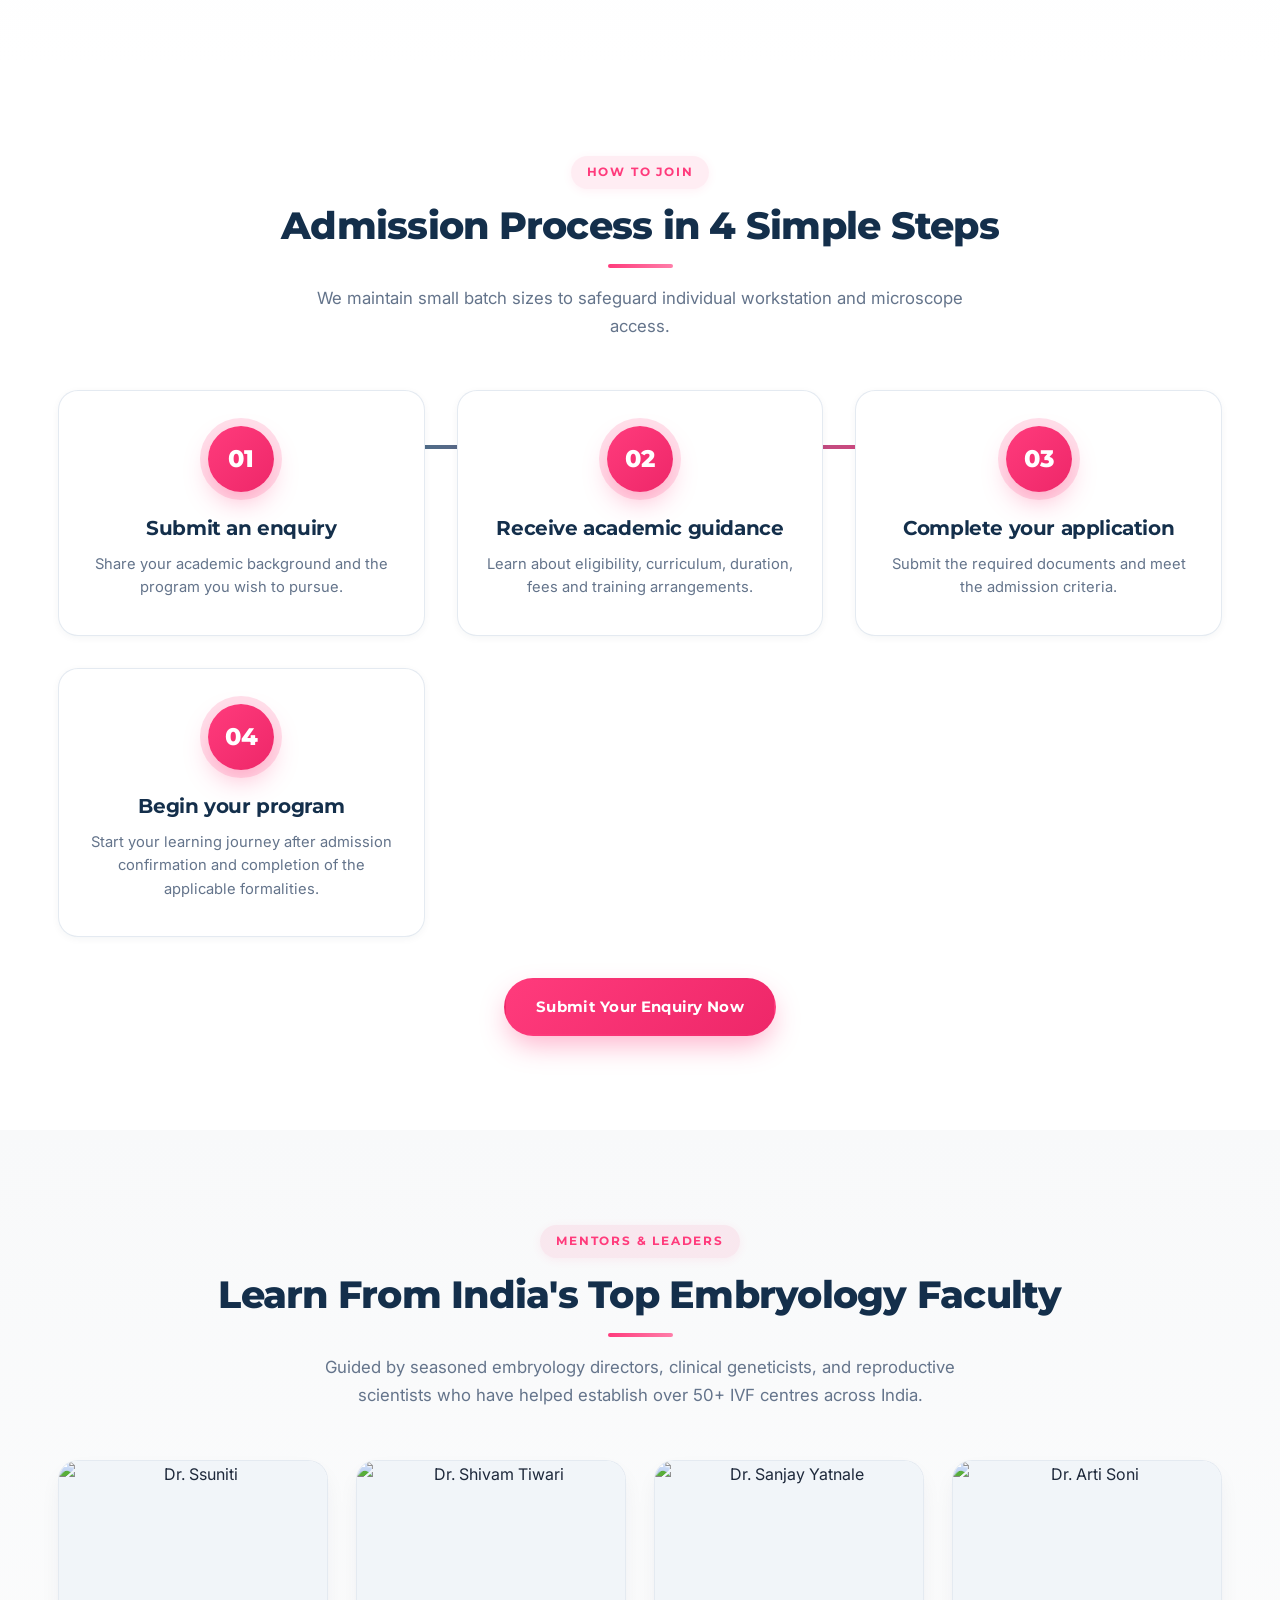
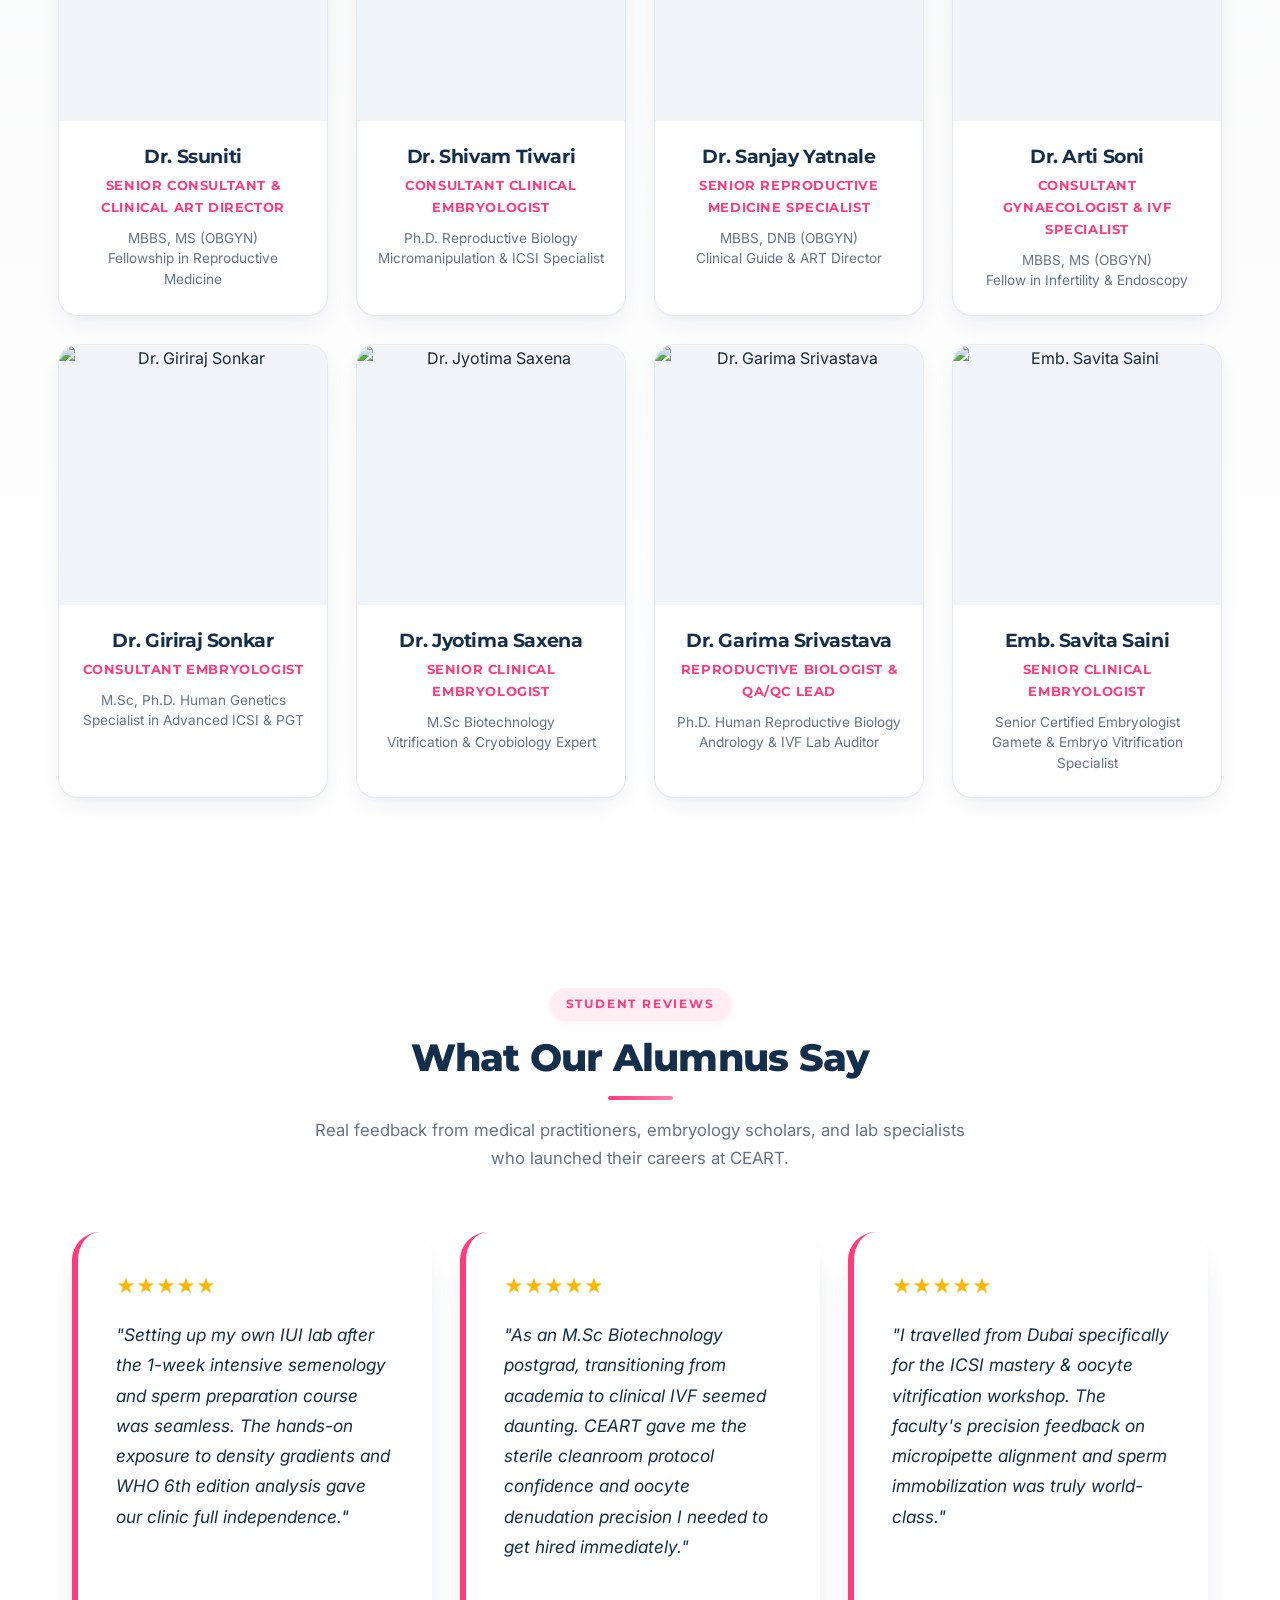
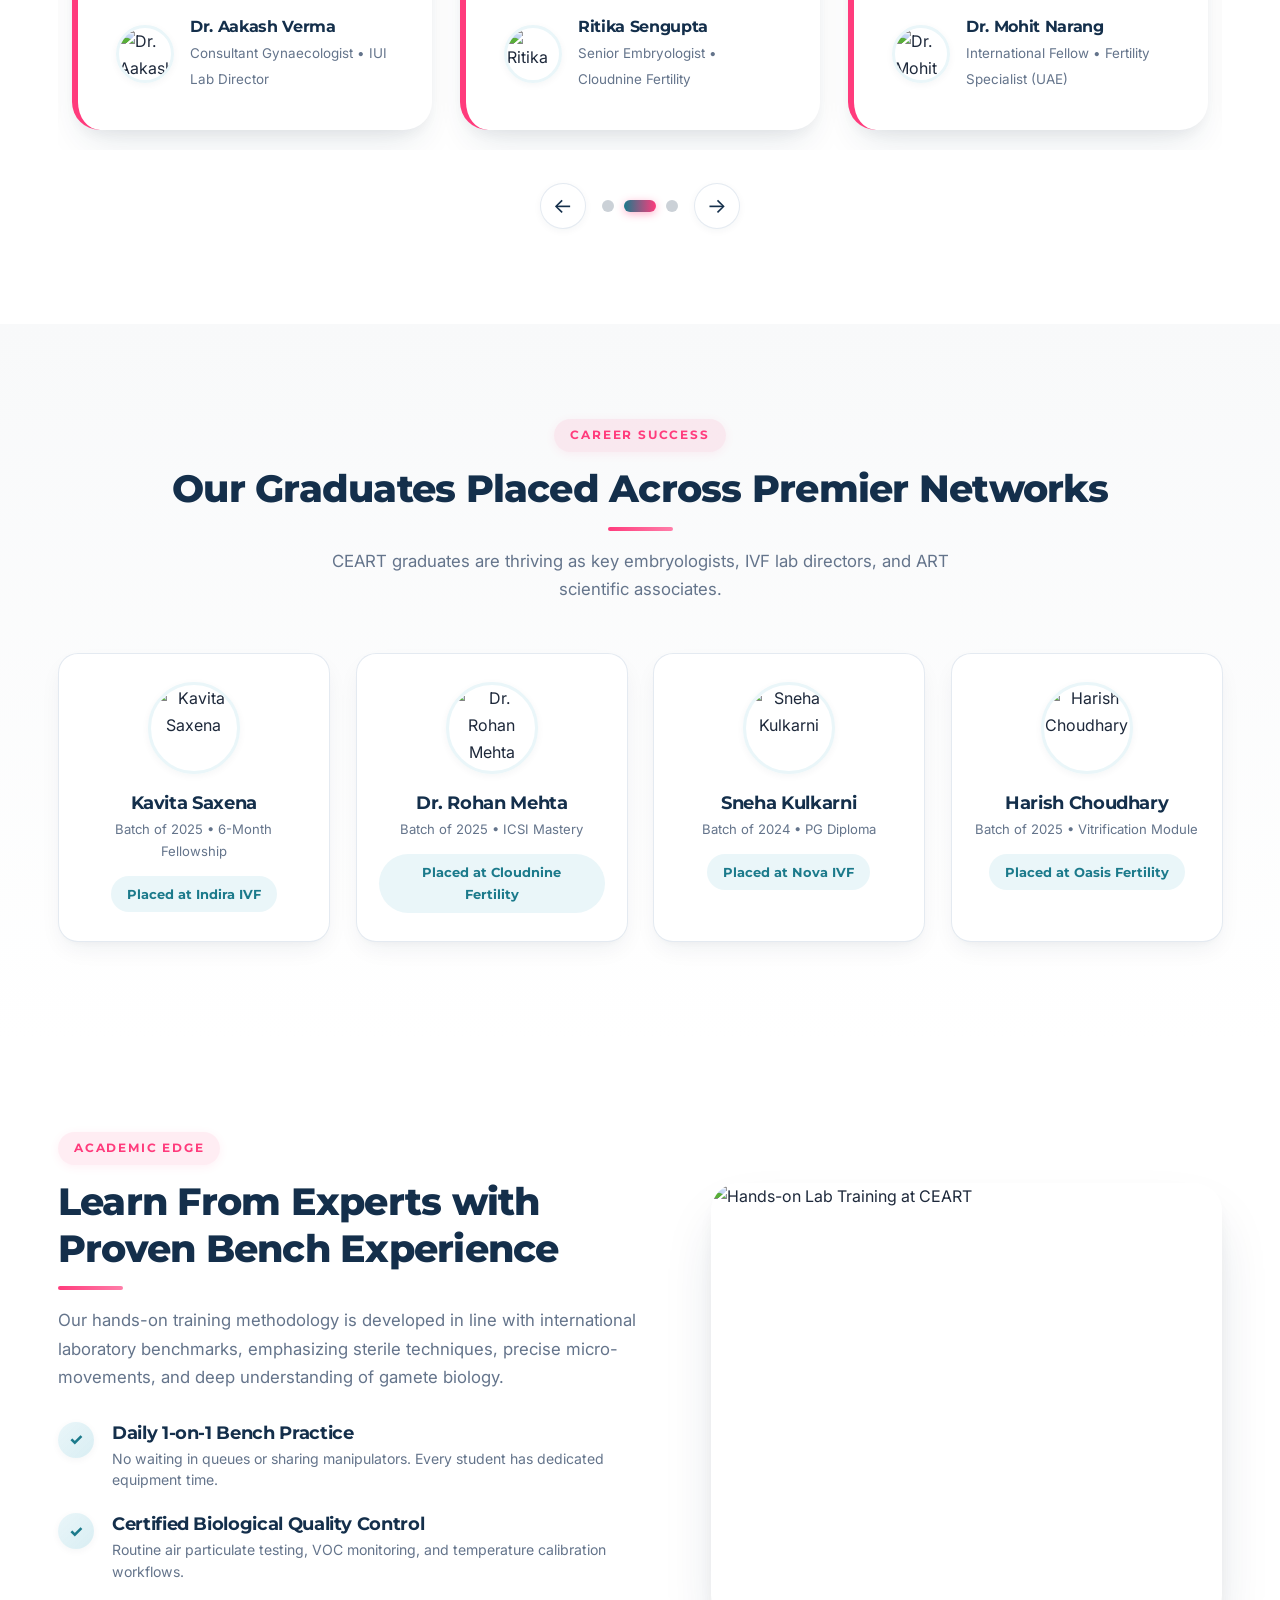
==== commit 0c32806f: "feat(navigation): link all navbar menu items, dropdowns, logos, and footer links across all website " ====
--- a/index.html
+++ b/index.html
@@ -80,7 +80,7 @@
       <div class="main-nav-container">
         <nav class="navbar" aria-label="Main Navigation">
           <!-- Left: School Logo -->
-          <div class="brand-logo" aria-label="CEART Logo">
+          <a href="index.html" class="brand-logo" aria-label="CEART Logo">
             <img src="ceartlogo.png" alt="CEART - Centre for Embryology &amp; Assisted Reproductive Technology"
               class="brand-logo-img"
               onerror="this.style.display='none'; document.getElementById('brandLogoFallback').style.display='flex';">
@@ -92,12 +92,12 @@
                 <span class="brand-sub">Embryology Institute</span>
               </div>
             </div>
-          </div>
-
-          <!-- Center: Horizontal Navigation Items (Plain Text UI - No route navigation / hyperlinks) -->
+          </a>
+
+          <!-- Center: Horizontal Navigation Items -->
           <ul class="nav-menu" id="navMenu">
-            <li class="nav-menu-item"><span class="nav-item active">Home</span></li>
-            <li class="nav-menu-item"><span class="nav-item">About</span></li>
+            <li class="nav-menu-item"><a href="index.html" class="nav-item active">Home</a></li>
+            <li class="nav-menu-item"><a href="about.html" class="nav-item">About</a></li>
             <li class="nav-menu-item nav-item-dropdown" id="coursesDropdown">
               <button type="button" class="nav-item nav-dropdown-trigger" id="coursesDropdownBtn" aria-expanded="false" aria-haspopup="true" aria-controls="coursesDropdownMenu">
                 Courses
@@ -106,20 +106,21 @@
                 </svg>
               </button>
               <div class="nav-dropdown-menu" id="coursesDropdownMenu" role="region" aria-label="Short Term Courses">
-                <div class="dropdown-heading">Short Term Courses</div>
-                <div class="dropdown-item">Advanced Course of Andrology and Embryology</div>
-                <div class="dropdown-item">Micromanipulation and ICSI Hands-on Training</div>
-                <div class="dropdown-item">Certificate Course in Clinical Embryology</div>
-                <div class="dropdown-item">Cryopreservation/Vitrification and Embryology Lab</div>
-                <div class="dropdown-item">Basic to Advanced Andrology Certificate Course</div>
+                <div class="dropdown-heading"><a href="programs.html" style="color: inherit; text-decoration: none; display: flex; justify-content: space-between; align-items: center;">Short Term Courses <span>View All &rarr;</span></a></div>
+                <a href="programs.html#course-andrology-embryology" class="dropdown-item">Advanced Course of Andrology and Embryology</a>
+                <a href="programs.html#course-icsi" class="dropdown-item">Micromanipulation and ICSI Hands-on Training</a>
+                <a href="programs.html#course-clinical-embryology" class="dropdown-item">Certificate Course in Clinical Embryology</a>
+                <a href="programs.html#course-vitrification" class="dropdown-item">Cryopreservation/Vitrification and Embryology Lab</a>
+                <a href="programs.html#course-basic-andrology" class="dropdown-item">Basic to Advanced Andrology Certificate Course</a>
+                <a href="programs.html" class="dropdown-item" style="border-top: 1px solid var(--border-light); margin-top: 6px; padding-top: 10px; color: var(--accent-pink); font-weight: 700;">Explore All 21 Programs &rarr;</a>
               </div>
             </li>
-            <li class="nav-menu-item"><span class="nav-item">Gallery</span></li>
-            <li class="nav-menu-item"><span class="nav-item">Training Centre</span></li>
-            <li class="nav-menu-item"><span class="nav-item">Faculty</span></li>
-            <li class="nav-menu-item"><span class="nav-item">Updates</span></li>
-            <li class="nav-menu-item"><span class="nav-item">Blogs</span></li>
-            <li class="nav-menu-item"><span class="nav-item">Contact</span></li>
+            <li class="nav-menu-item"><a href="#gallery" class="nav-item">Gallery</a></li>
+            <li class="nav-menu-item"><a href="#facilities" class="nav-item">Training Centre</a></li>
+            <li class="nav-menu-item"><a href="faculty.html" class="nav-item">Faculty</a></li>
+            <li class="nav-menu-item"><a href="#highlights" class="nav-item">Updates</a></li>
+            <li class="nav-menu-item"><a href="#blogs" class="nav-item">Blogs</a></li>
+            <li class="nav-menu-item"><a href="#contact-seo" class="nav-item">Contact</a></li>
           </ul>
 
           <!-- Right: Prominent Dark-Blue Rounded "Enroll Now" Button with Right Arrow -->
@@ -1948,10 +1949,10 @@
         <div class="footer-col" data-reveal="slide-up" class="delay-1">
           <h4>Quick Links</h4>
           <ul class="footer-links">
-            <li><a href="#about">About CEART</a></li>
-            <li><a href="#courses">Academic Courses</a></li>
+            <li><a href="about.html">About CEART</a></li>
+            <li><a href="programs.html">Academic Courses</a></li>
             <li><a href="#facilities">Lab Infrastructure</a></li>
-            <li><a href="#faculty">Faculty Team</a></li>
+            <li><a href="faculty.html">Faculty Team</a></li>
             <li><a href="#placements">Student Placements</a></li>
             <li><a href="#gallery">Campus Gallery</a></li>
           </ul>
@@ -1974,12 +1975,12 @@
         <div class="footer-col" data-reveal="slide-up" class="delay-3">
           <h4>Flagship Courses</h4>
           <ul class="footer-links">
-            <li><a href="#courses">Fellowship in Embryology (6M)</a></li>
-            <li><a href="#courses">ICSI &amp; Micromanipulation (2W)</a></li>
-            <li><a href="#courses">Advanced Semenology &amp; IUI (1W)</a></li>
-            <li><a href="#courses">PG Diploma in ART (1 Year)</a></li>
-            <li><a href="#courses">Vitrification &amp; Cryo Module (1W)</a></li>
-            <li><a href="#courses">Laser Biopsy &amp; PGT Workshop</a></li>
+            <li><a href="programs.html">Fellowship in Embryology (6M)</a></li>
+            <li><a href="programs.html">ICSI &amp; Micromanipulation (2W)</a></li>
+            <li><a href="programs.html">Advanced Semenology &amp; IUI (1W)</a></li>
+            <li><a href="programs.html">PG Diploma in ART (1 Year)</a></li>
+            <li><a href="programs.html">Vitrification &amp; Cryo Module (1W)</a></li>
+            <li><a href="programs.html">Laser Biopsy &amp; PGT Workshop</a></li>
           </ul>
         </div>
       </div>
--- a/global.css
+++ b/global.css
@@ -81,6 +81,55 @@
   text-rendering: optimizeLegibility;
   -webkit-font-smoothing: antialiased;
   -moz-osx-font-smoothing: grayscale;
+}
+
+html, body {
+  overflow-x: hidden;
+  max-width: 100vw;
+}
+
+/* Prevent CSS Grid items and images from exceeding container width */
+.about-grid, .lead-gen-grid, .courses-grid, .facilities-grid, .video-section-grid,
+.reach-grid, .gallery-grid, .faculty-grid, .highlights-grid, .why-grid,
+.careers-grid, .seo-section-grid, .blogs-grid, .footer-grid {
+  min-width: 0;
+}
+
+.about-grid > *,
+.lead-gen-grid > *,
+.courses-grid > *,
+.facilities-grid > *,
+.video-section-grid > *,
+.reach-grid > *,
+.gallery-grid > *,
+.faculty-grid > *,
+.highlights-grid > *,
+.why-grid > *,
+.careers-grid > *,
+.seo-section-grid > *,
+.blogs-grid > *,
+.footer-grid > *,
+.about-image-wrapper, .about-content, .course-card, .facility-card,
+.faculty-card, .blog-card, .why-card, .timeline-step, .seo-content-block,
+.sticky-contact-card, .course-img-wrap, .facility-img-wrap, .blog-img-wrap {
+  min-width: 0 !important;
+  max-width: 100% !important;
+}
+
+.about-image-main,
+.course-img,
+.facility-img,
+.video-thumb-img,
+.campus-gallery-img,
+.faculty-img,
+.highlights-img,
+.blog-img,
+img {
+  max-width: 100% !important;
+}
+
+.about-image-main, .course-img, .facility-img, .blog-img, img {
+  max-width: 100%;
 }
 
 body {
@@ -555,14 +604,16 @@
   gap: 10px;
   text-decoration: none;
   flex-shrink: 0;
-  cursor: default;
+  cursor: pointer;
 }
 
 .brand-logo-img {
-  height: 44px;
-  max-width: 170px;
+  height: 68px;
+  max-height: 72px;
+  max-width: 240px;
   width: auto;
   object-fit: contain;
+  image-rendering: -webkit-optimize-contrast;
   transition: transform 0.3s ease;
 }
 
@@ -635,7 +686,7 @@
   display: inline-flex;
   align-items: center;
   gap: 5px;
-  cursor: default;
+  cursor: pointer;
   user-select: none;
   white-space: nowrap;
   transition: color var(--transition-fast);
@@ -827,8 +878,8 @@
     padding: 6px 2px;
   }
   .brand-logo-img {
-    max-width: 140px;
-    height: 38px;
+    max-width: 215px;
+    height: 62px;
   }
   .btn-navy-enroll {
     padding: 9px 18px;
@@ -2070,6 +2121,23 @@
 }
 
 @media (max-width: 768px) {
+  .reach-map-art {
+    width: 100%;
+    max-width: 320px;
+    height: auto;
+  }
+
+  .btn-navy-enroll {
+    display: none; /* Clean compact mobile header: logo on left, toggle on right */
+  }
+
+  .brand-logo-img {
+    height: 50px;
+    max-height: 52px;
+    max-width: 175px;
+    width: auto;
+  }
+
   .slider-slide {
     flex: 0 0 100%;
     max-width: 100%;
@@ -2881,6 +2949,13 @@
   transform: translateX(40px);
 }
 
+@media (max-width: 768px) {
+  [data-reveal="slide-left"],
+  [data-reveal="slide-right"] {
+    transform: translateY(24px);
+  }
+}
+
 [data-reveal].is-revealed {
   opacity: 1;
   transform: translate(0, 0);
@@ -3093,9 +3168,13 @@
   }
 
   .top-bar-query,
-  .top-bar-left .top-bar-sep:nth-of-type(2),
-  .top-bar-left .top-bar-contact-item:nth-of-type(2) {
-    display: none;
+  .top-bar-left a[href^="mailto"],
+  .top-bar-sep,
+  .top-bar-right .top-bar-doc-item:nth-of-type(2) {
+    display: none !important;
+  }
+  .top-bar-left, .top-bar-right {
+    gap: 8px;
   }
 
   .main-header {
@@ -3111,8 +3190,10 @@
   }
 
   .brand-logo-img {
-    height: 36px;
-    max-width: 130px;
+    height: 56px;
+    max-height: 58px;
+    max-width: 190px;
+    width: auto;
   }
 
   .mobile-toggle { 
@@ -3120,8 +3201,7 @@
   }
 
   .btn-navy-enroll {
-    padding: 8px 16px;
-    font-size: 0.8rem;
+    display: none !important;
   }
 
   .site-header-wrapper.is-scrolled {
@@ -3372,17 +3452,22 @@
   }
 
   .main-header {
-    height: 64px;
+    height: 70px;
+  }
+
+  .navbar {
+    height: 70px;
   }
 
   .brand-logo-img {
-    height: 30px;
-    max-width: 105px;
+    height: 52px;
+    max-height: 54px;
+    max-width: 175px;
+    width: auto;
   }
 
   .btn-navy-enroll {
-    padding: 7px 12px;
-    font-size: 0.76rem;
+    display: none !important;
   }
 
   .btn-arrow-icon {
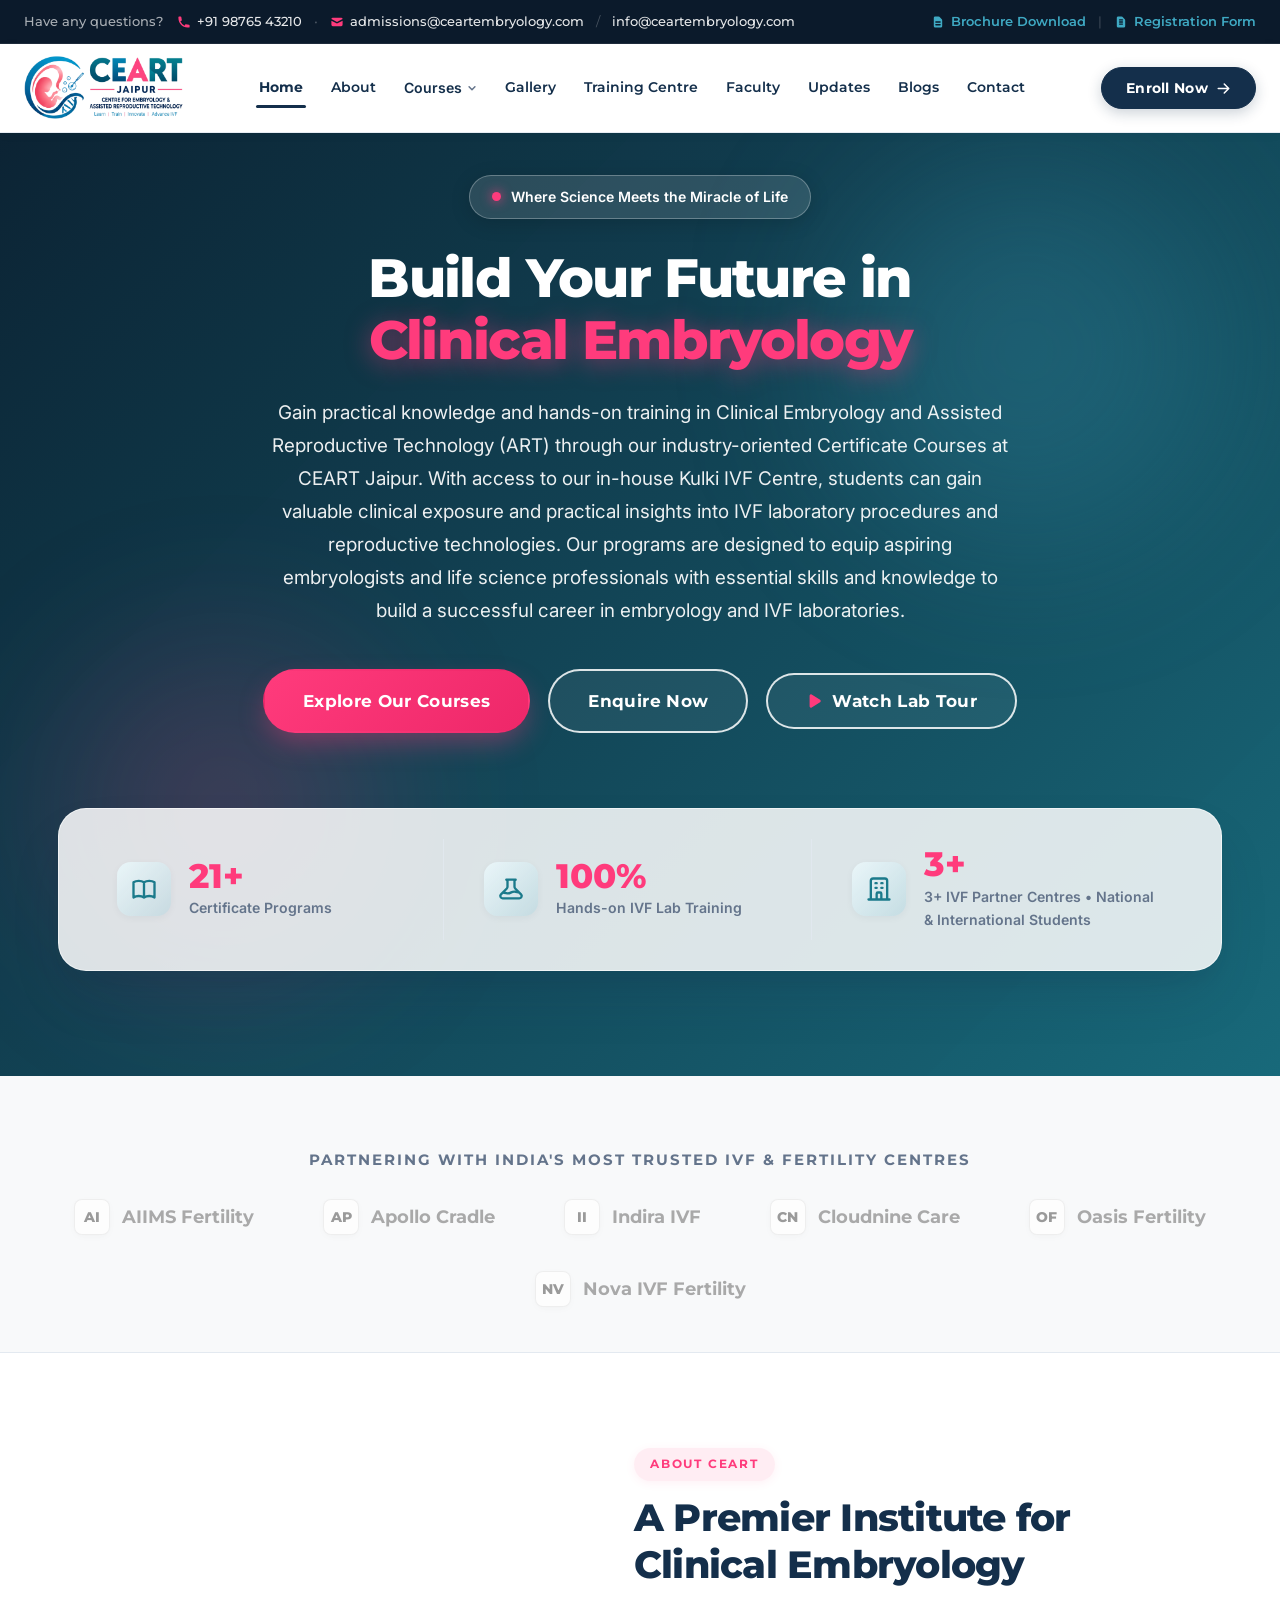
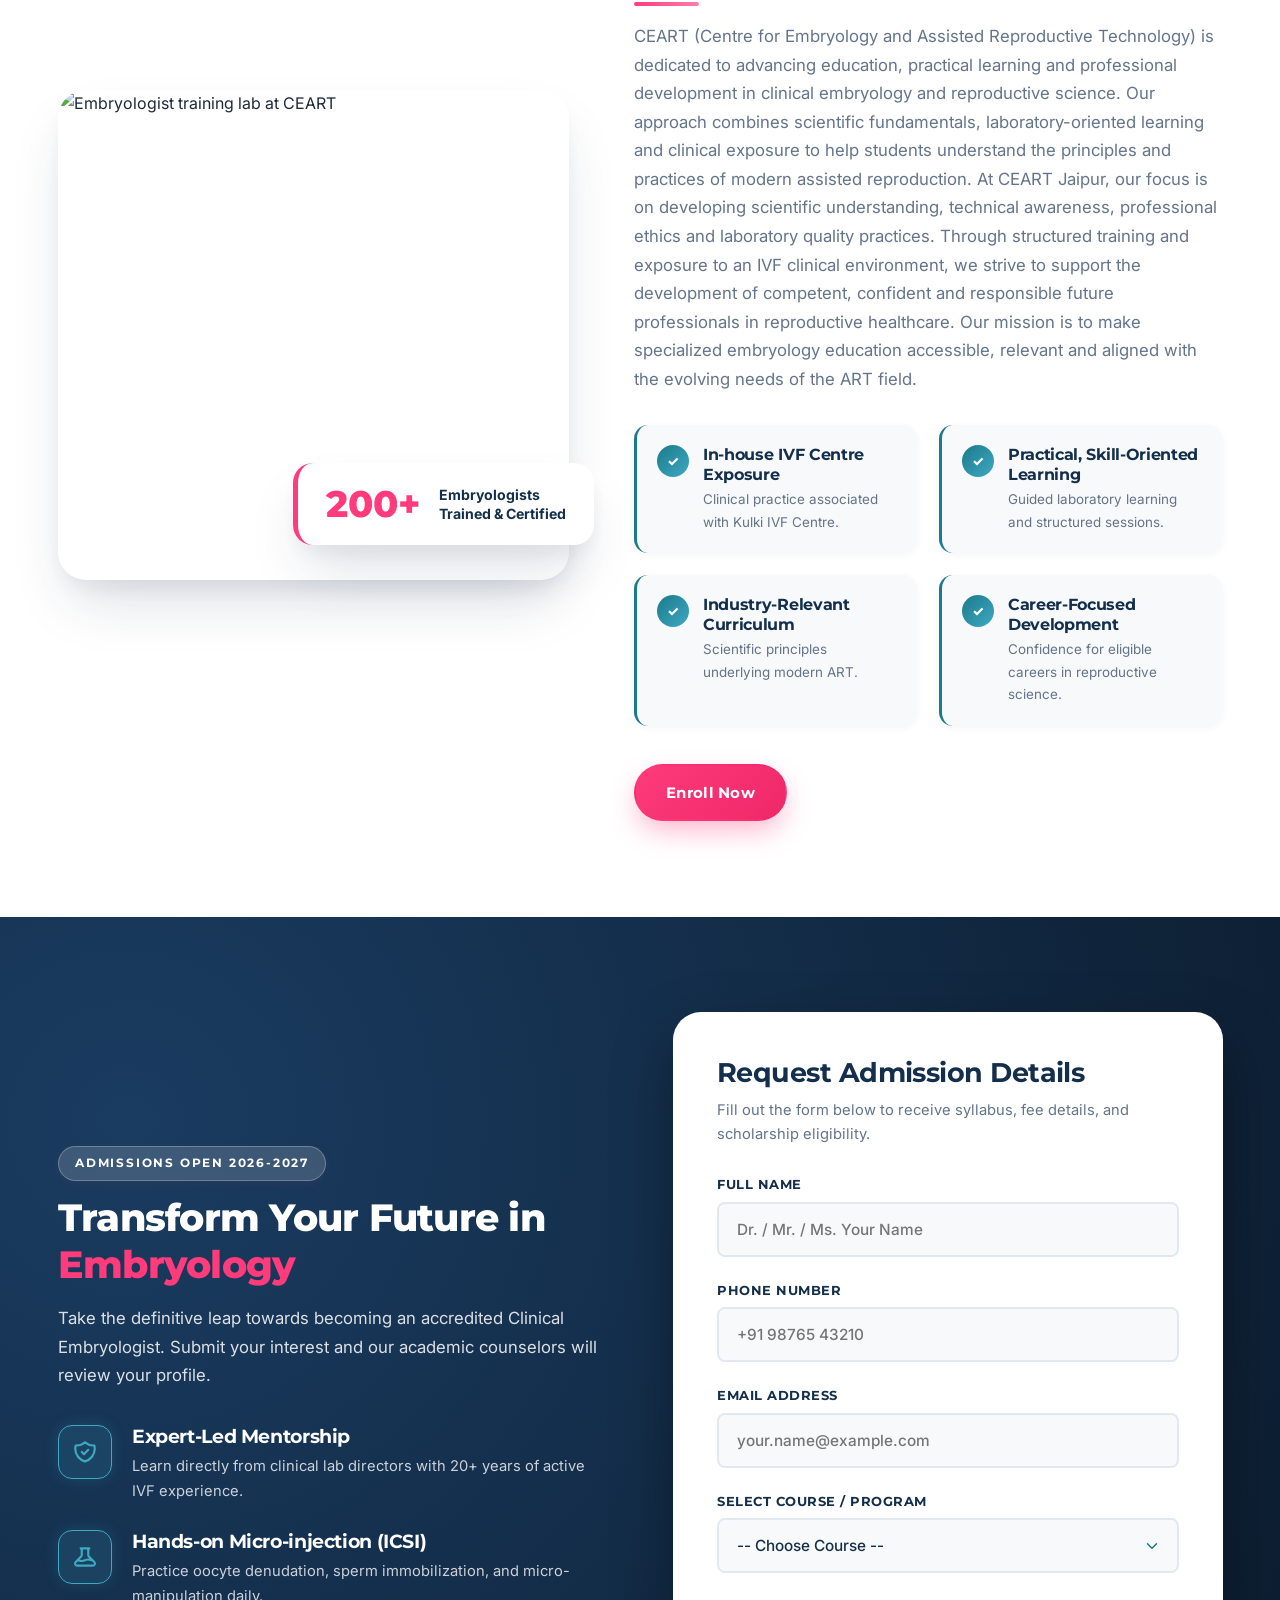
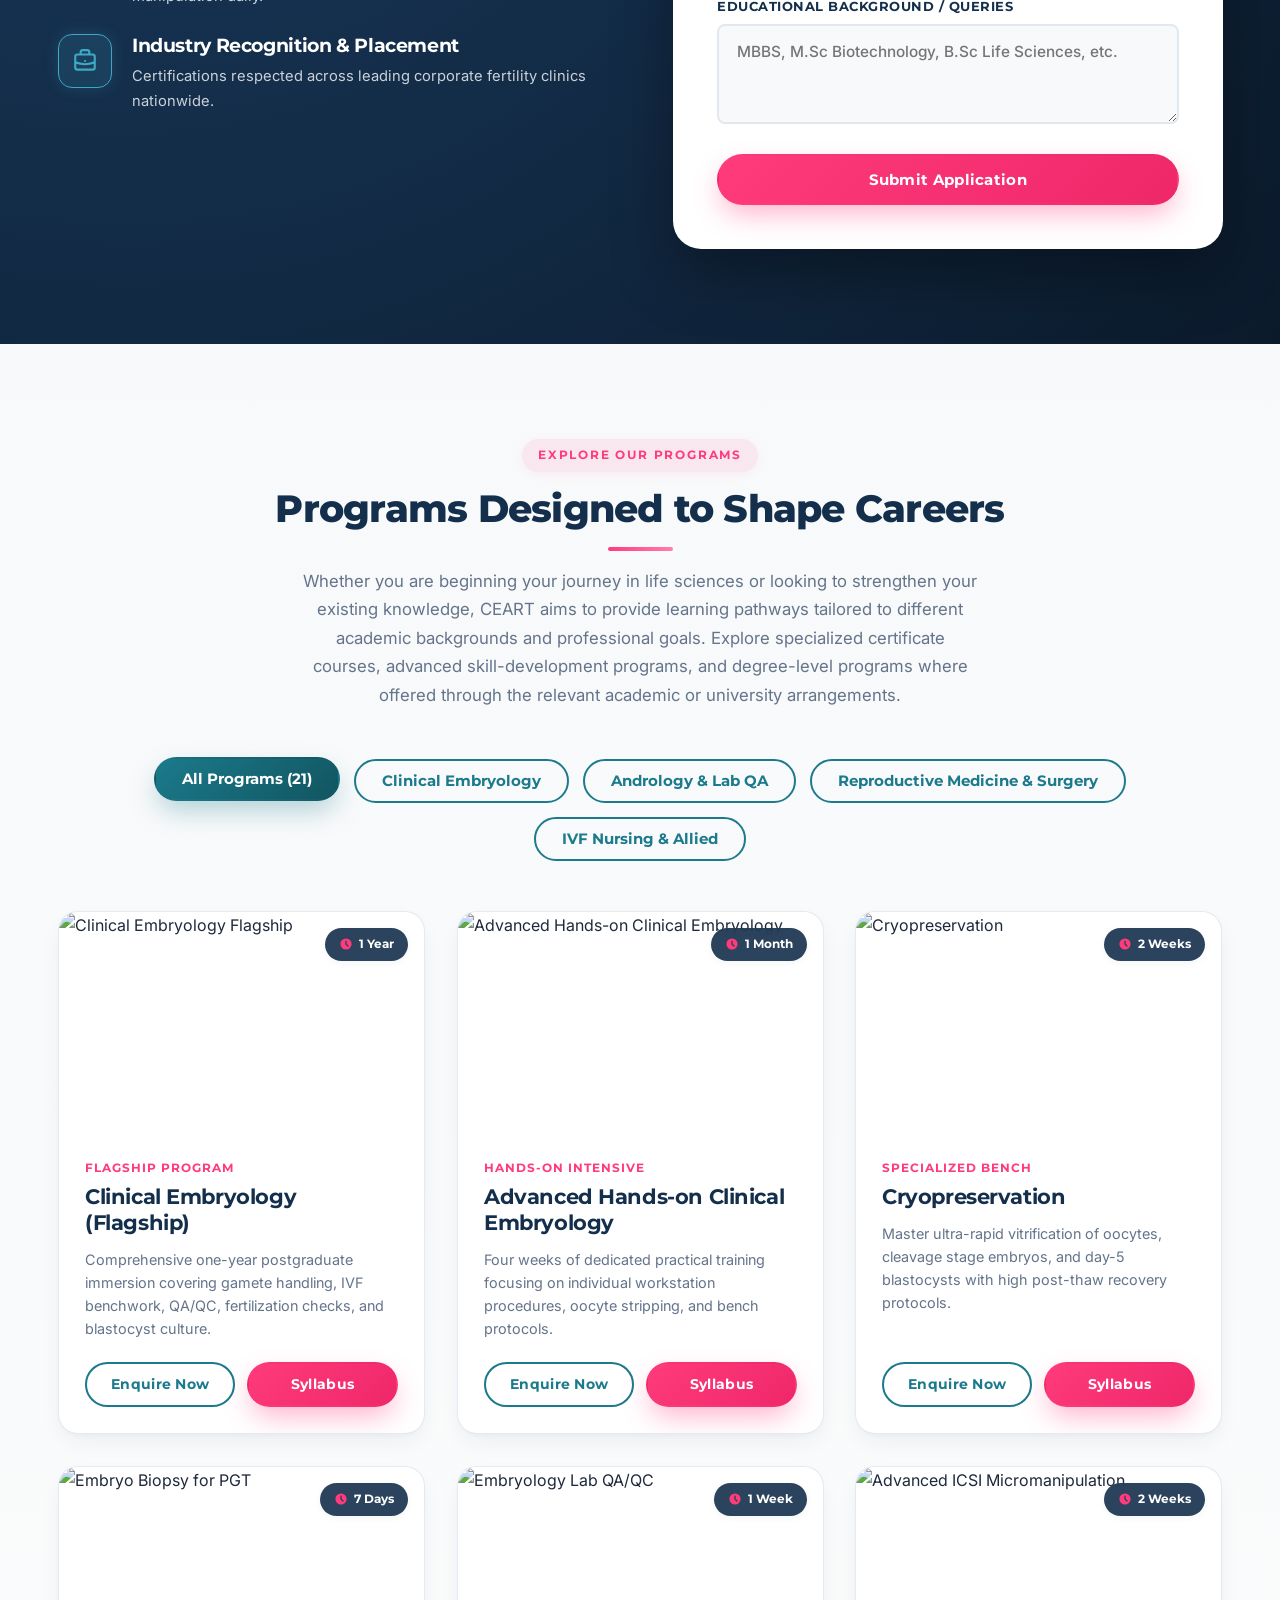
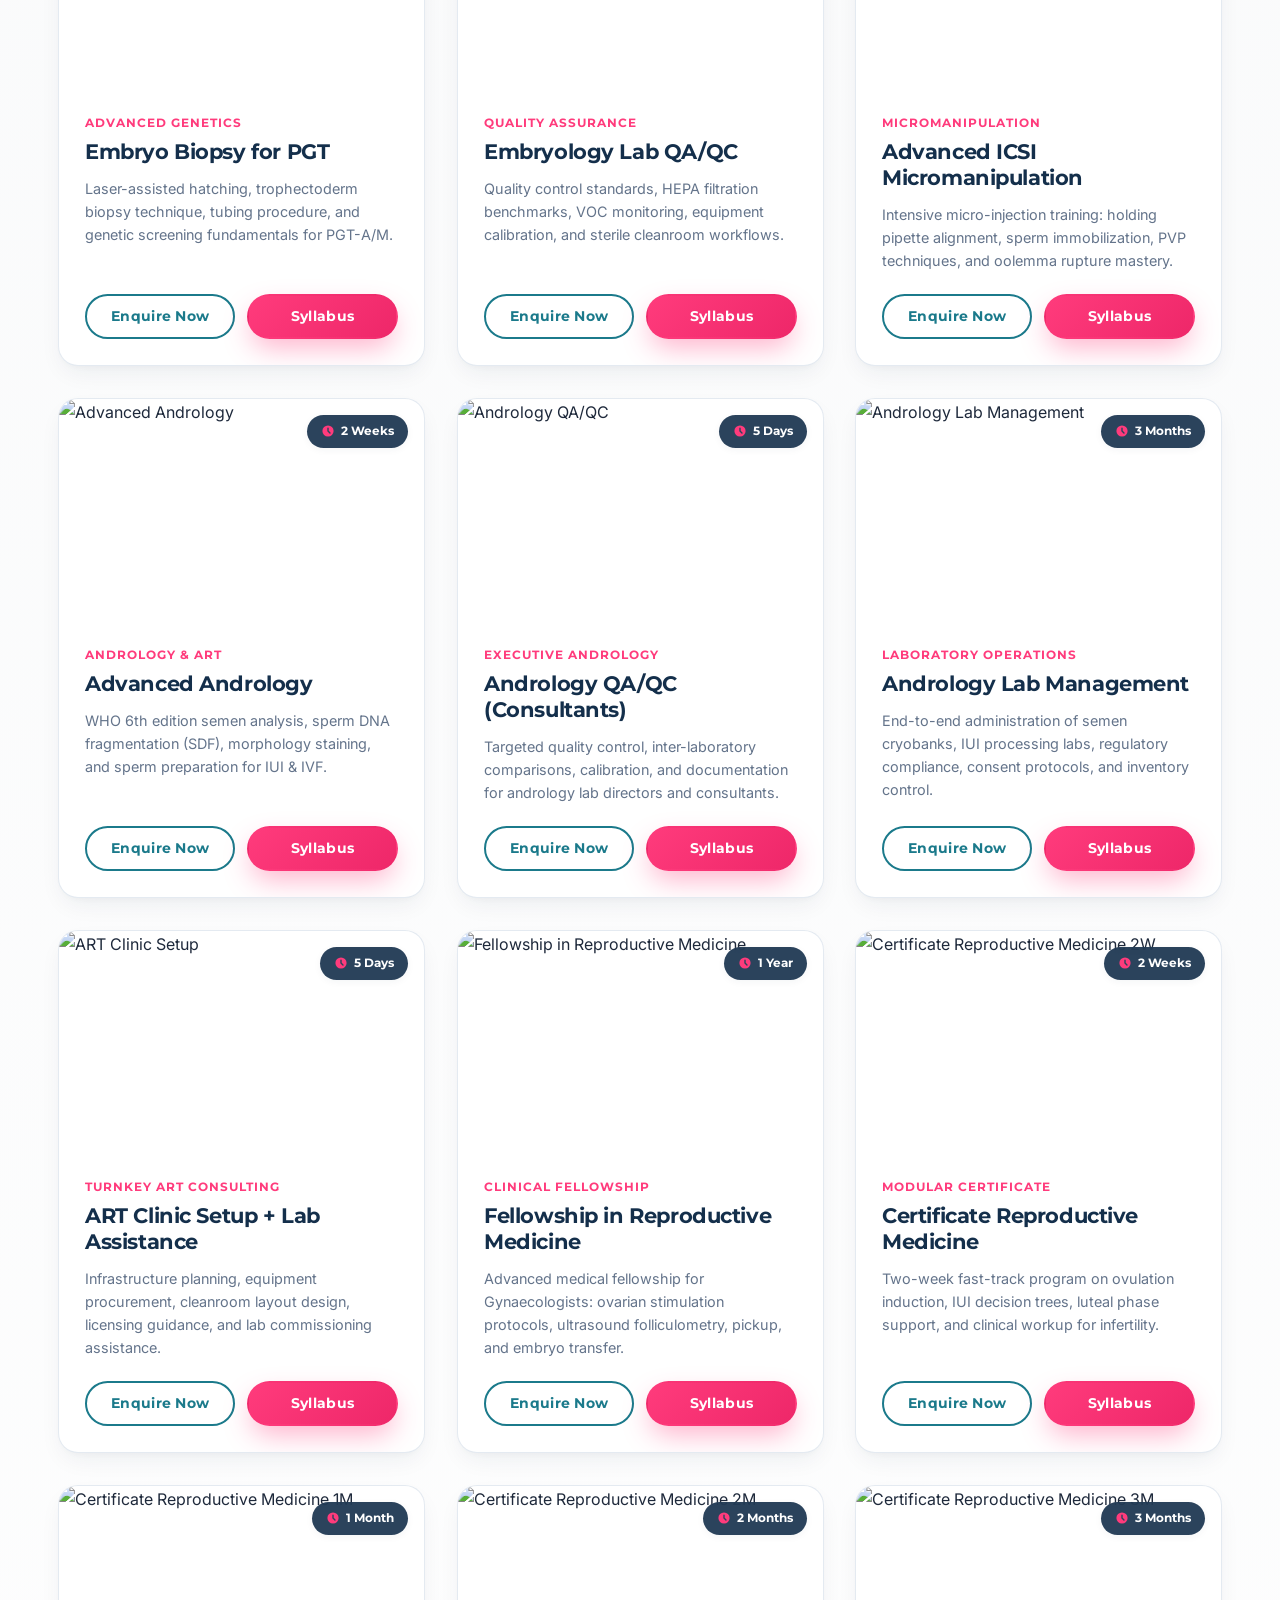
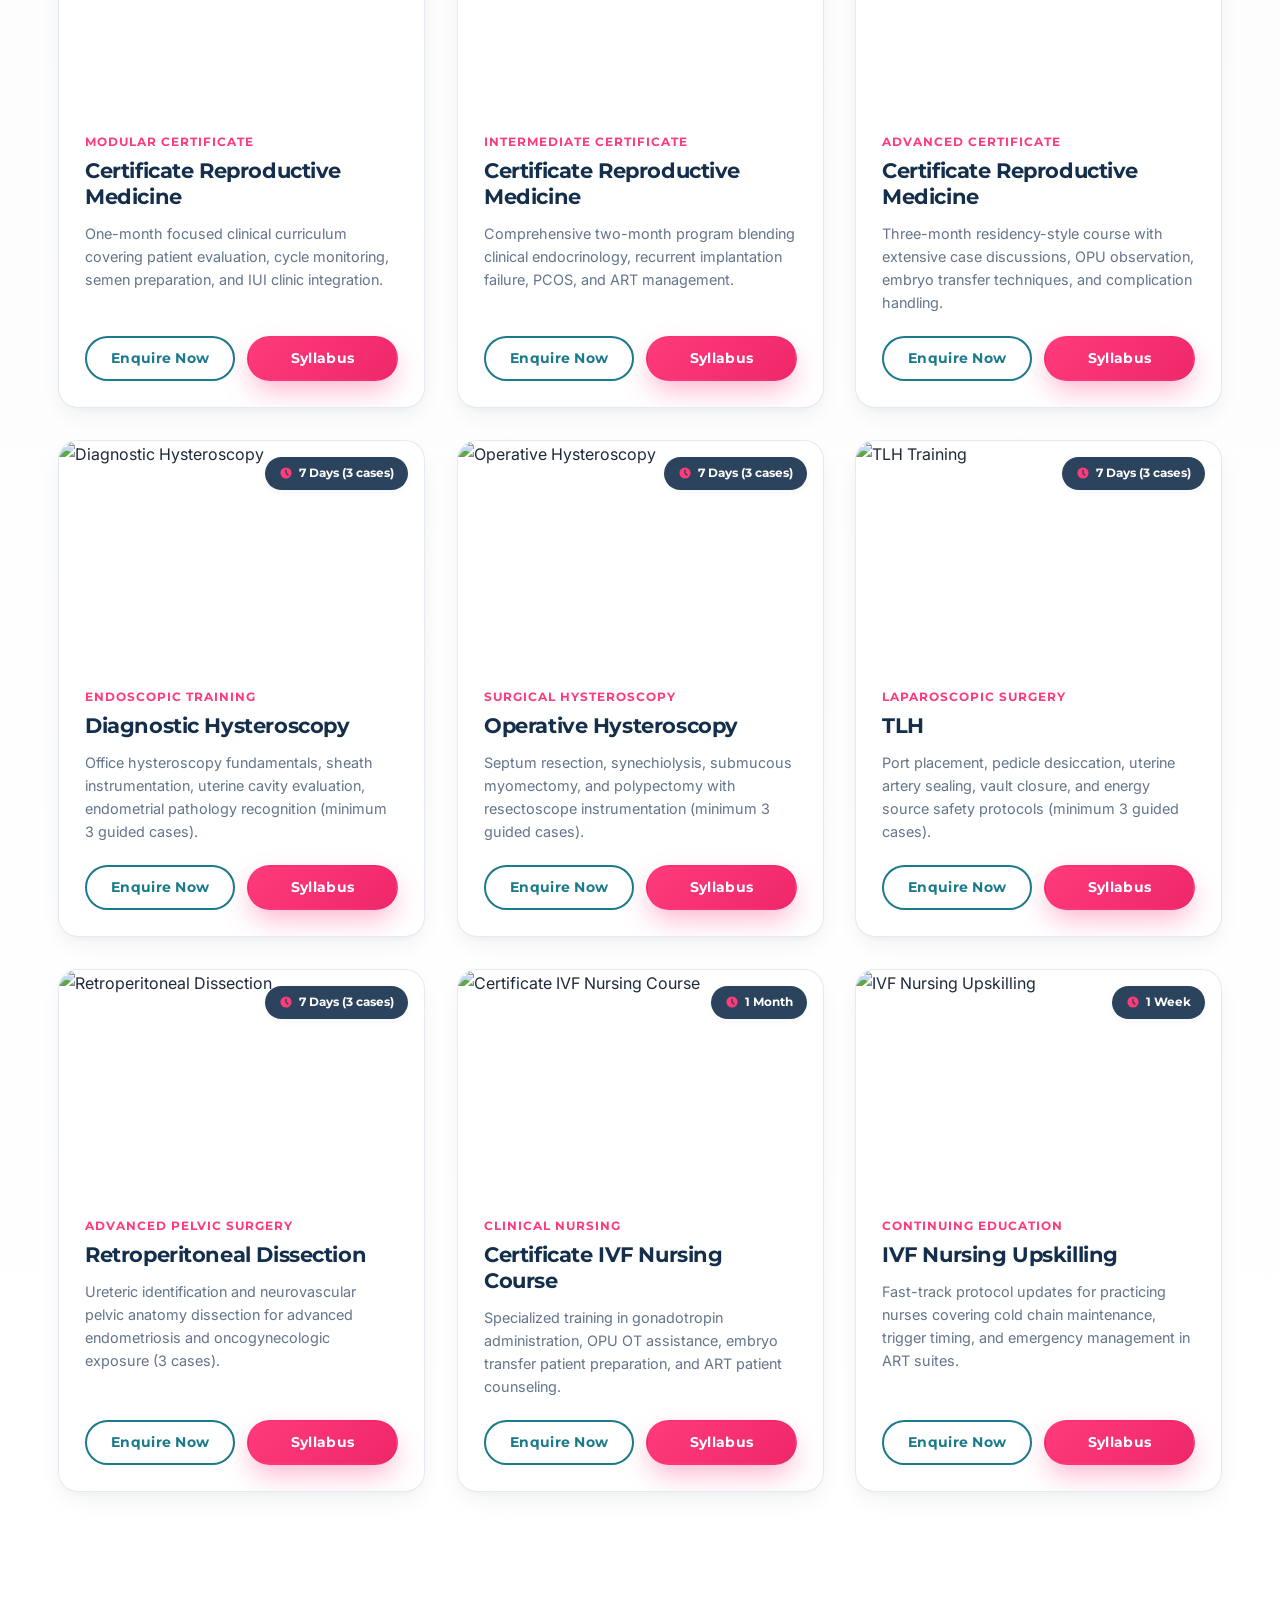
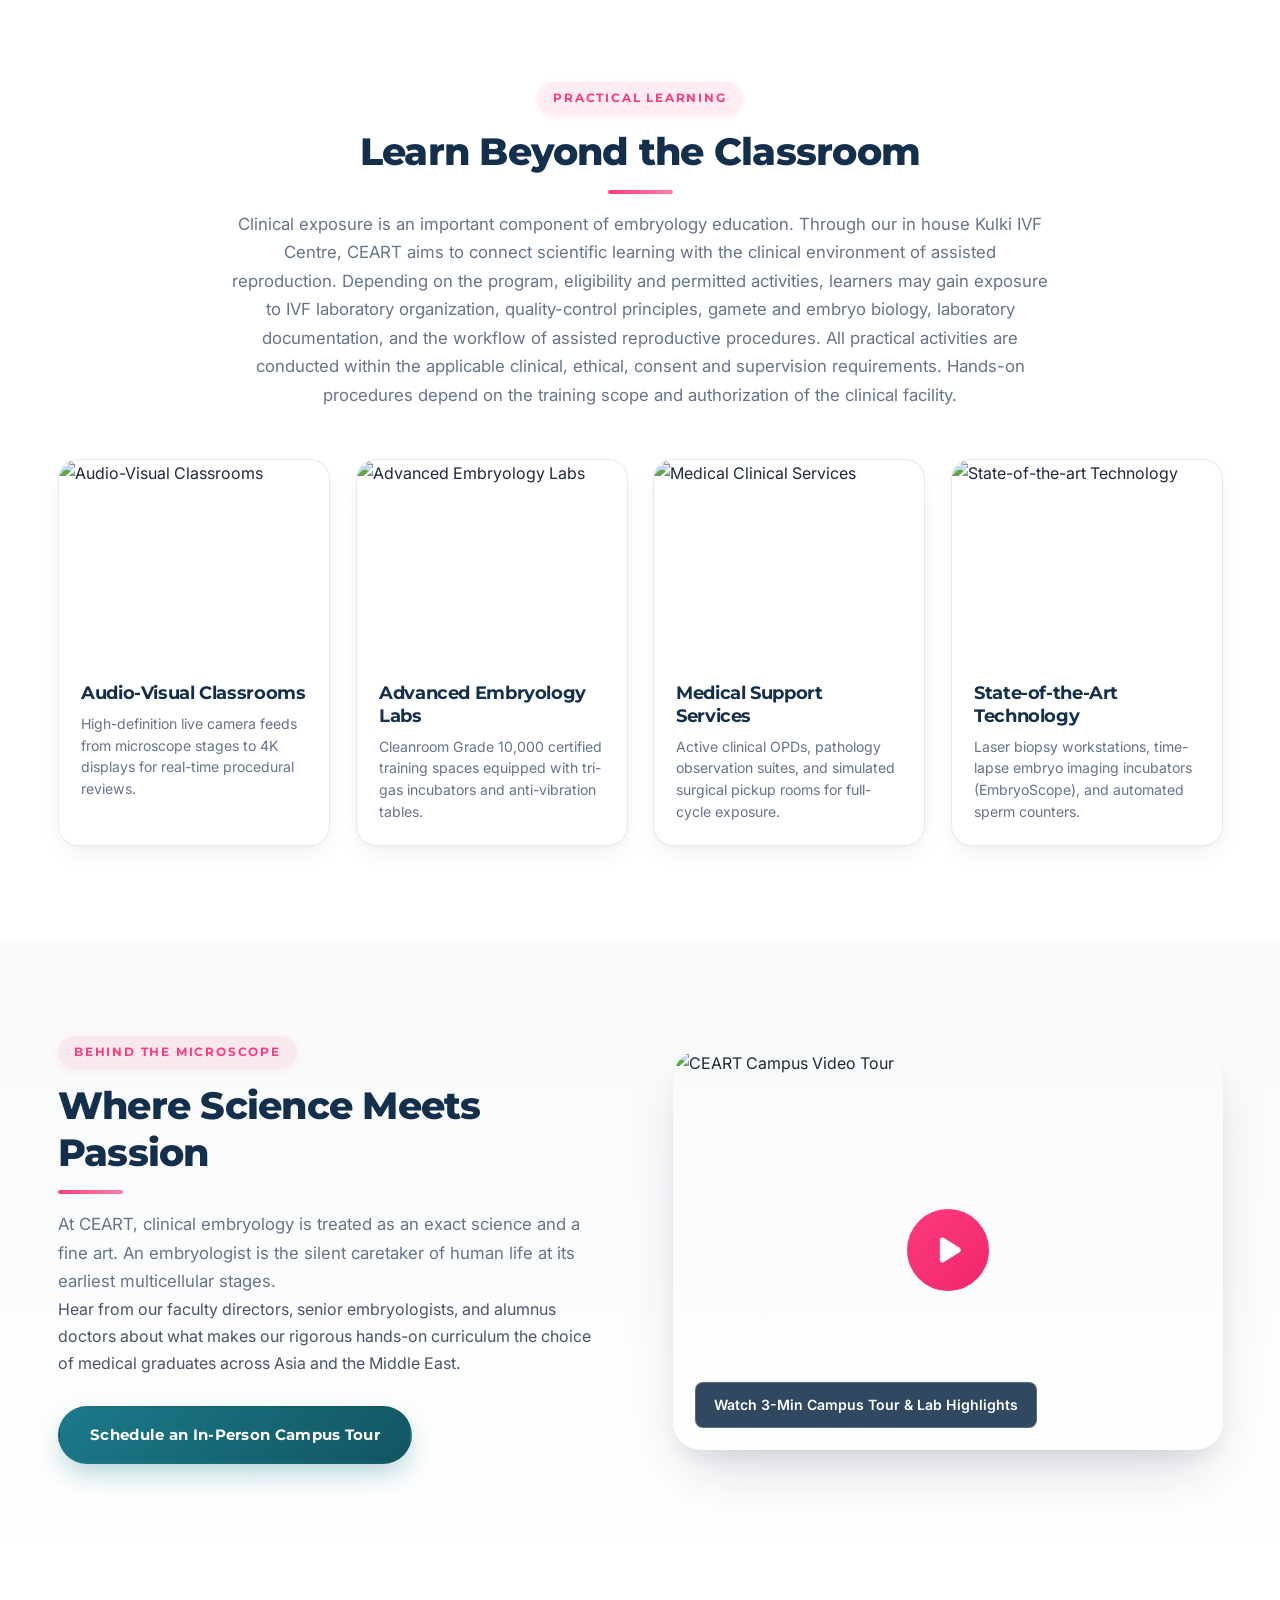
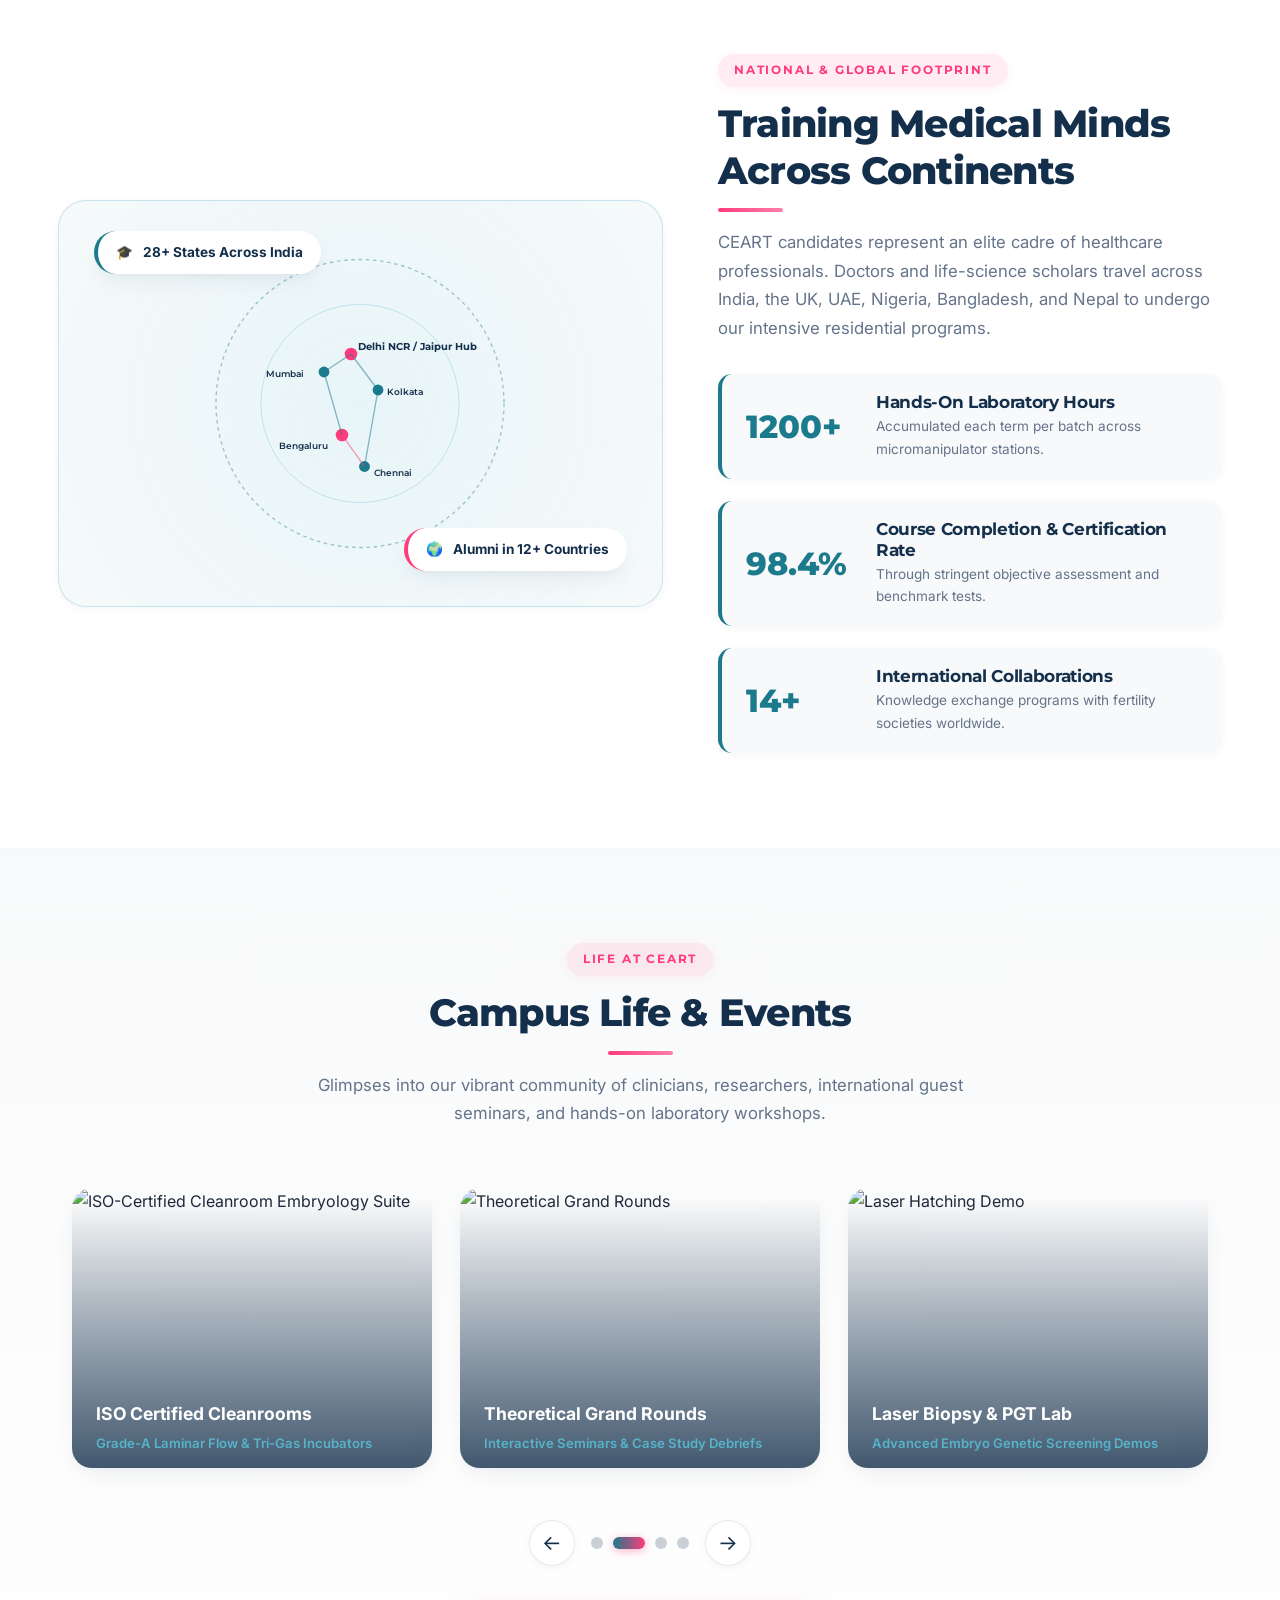
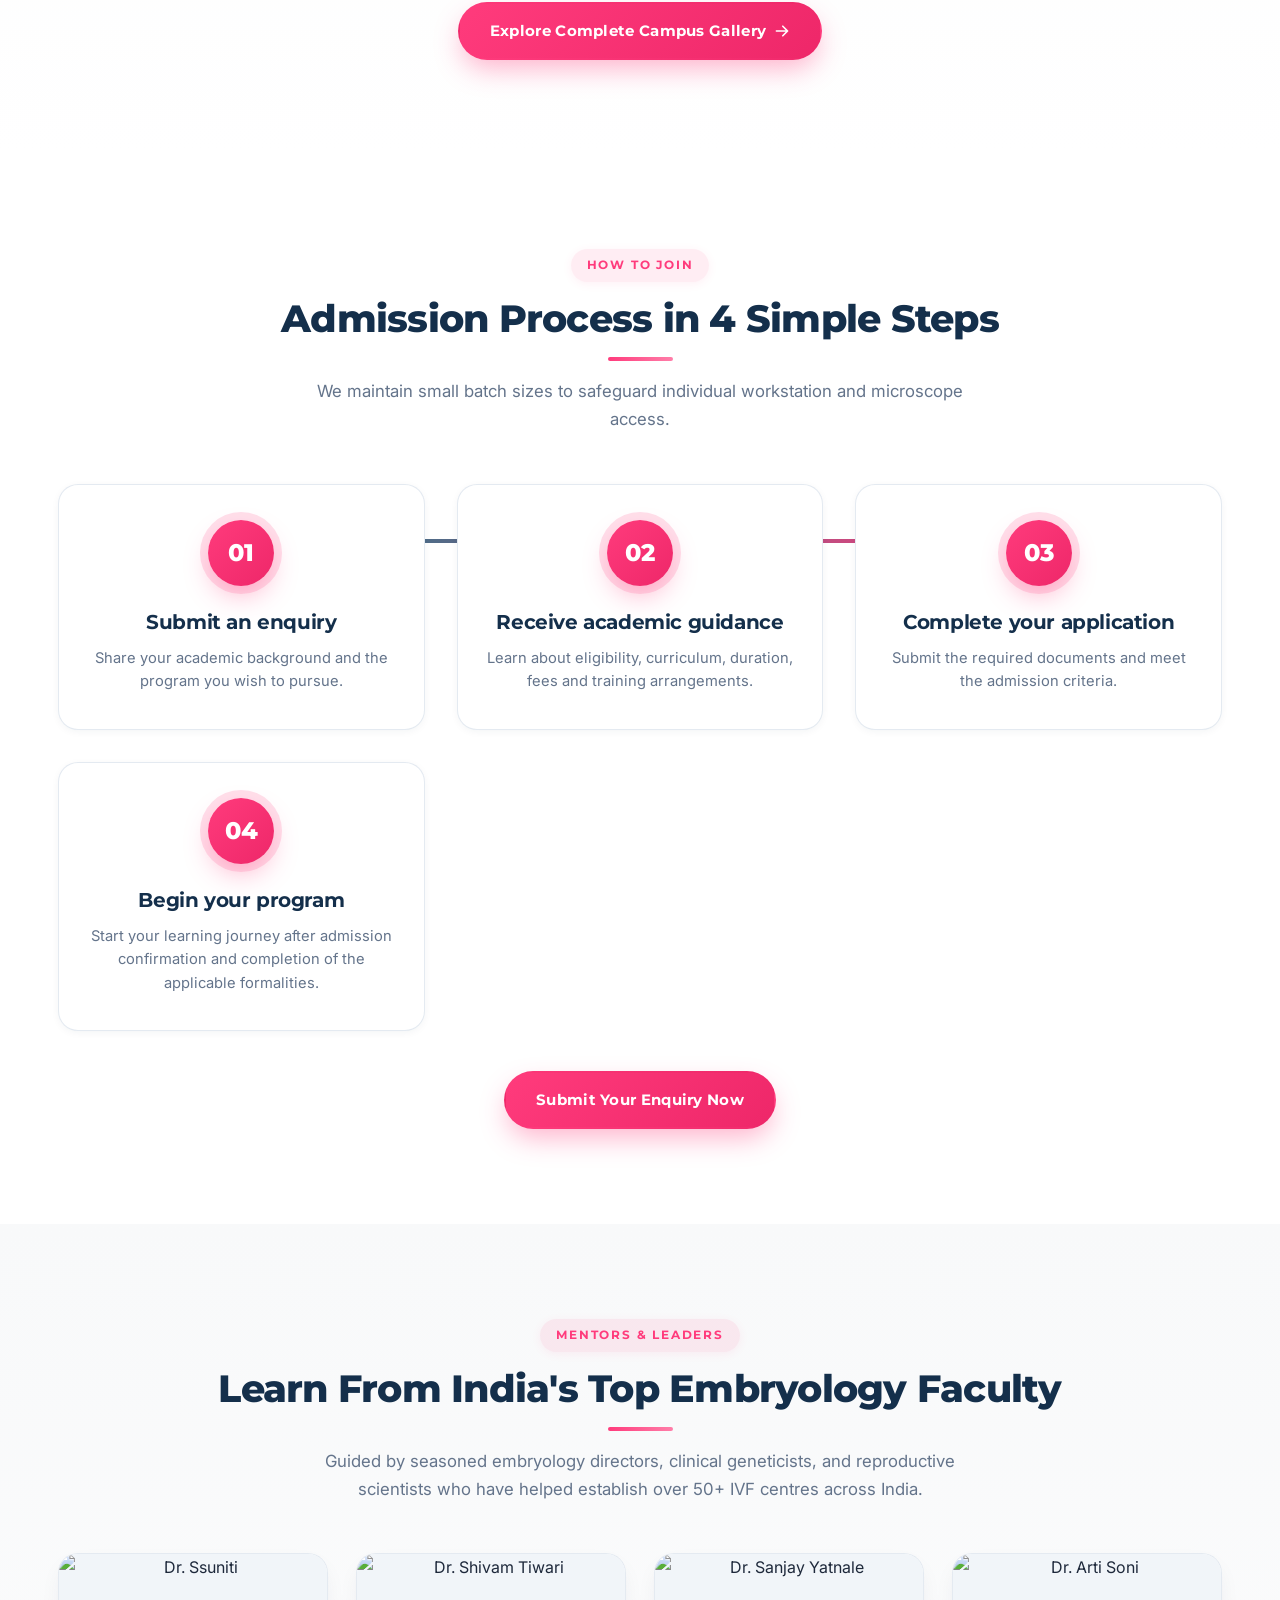
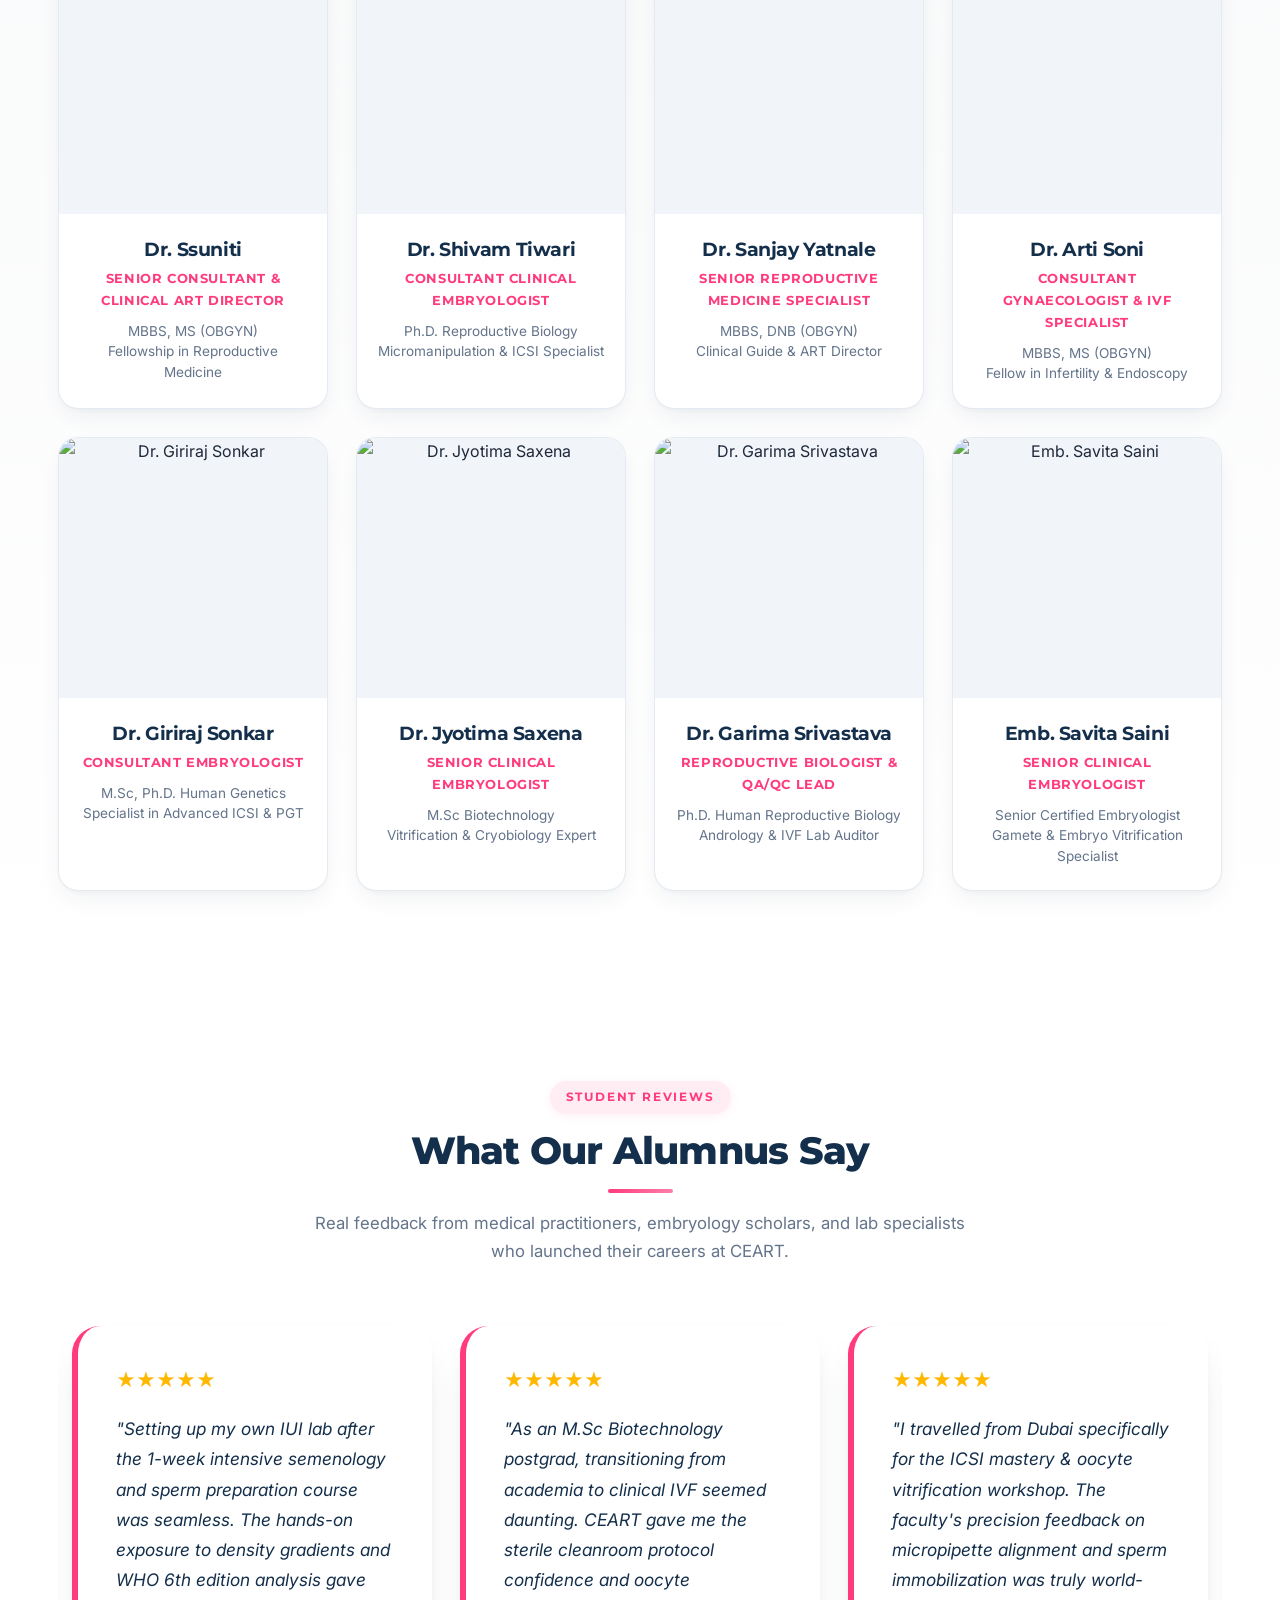
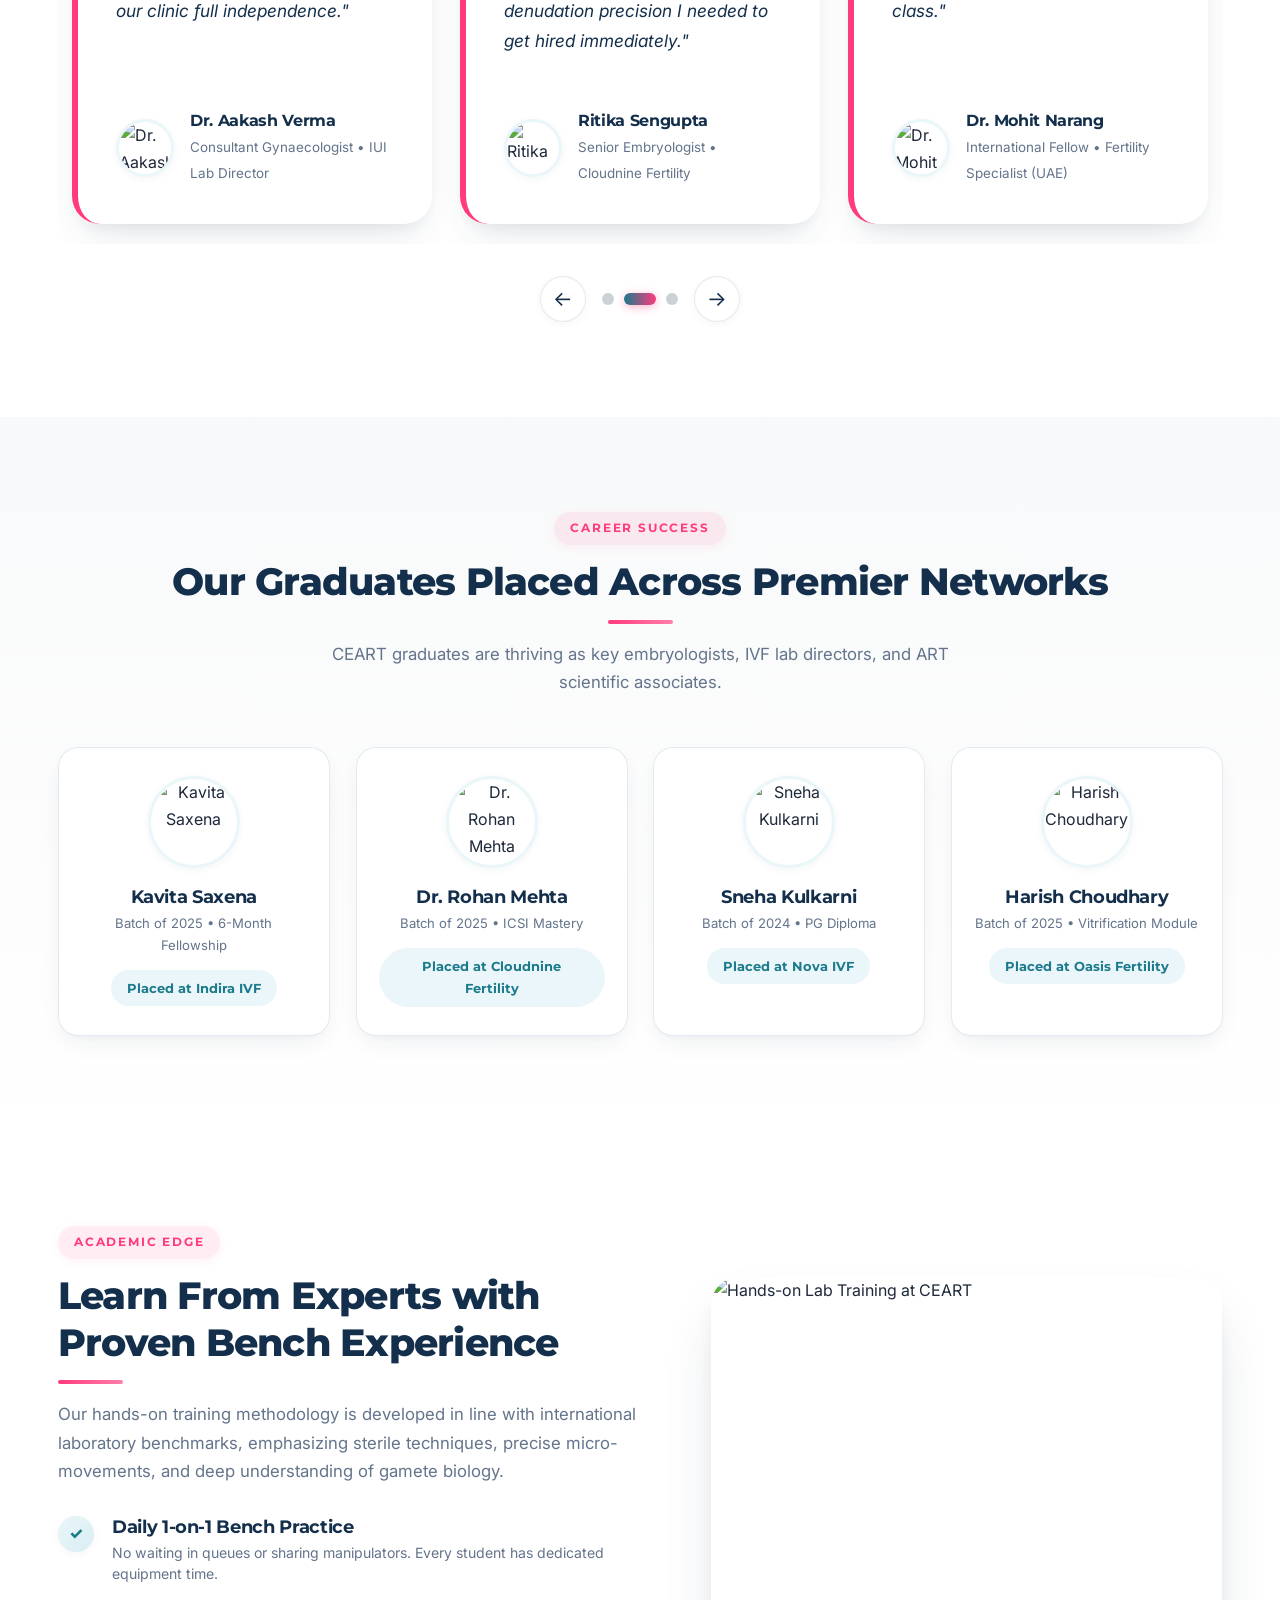
==== commit 94beb087: "fix(nav): link gallery.html in navbar menu and footer across all site pages" ====
--- a/index.html
+++ b/index.html
@@ -107,15 +107,15 @@
               </button>
               <div class="nav-dropdown-menu" id="coursesDropdownMenu" role="region" aria-label="Short Term Courses">
                 <div class="dropdown-heading"><a href="programs.html" style="color: inherit; text-decoration: none; display: flex; justify-content: space-between; align-items: center;">Short Term Courses <span>View All &rarr;</span></a></div>
-                <a href="programs.html#course-andrology-embryology" class="dropdown-item">Advanced Course of Andrology and Embryology</a>
-                <a href="programs.html#course-icsi" class="dropdown-item">Micromanipulation and ICSI Hands-on Training</a>
-                <a href="programs.html#course-clinical-embryology" class="dropdown-item">Certificate Course in Clinical Embryology</a>
-                <a href="programs.html#course-vitrification" class="dropdown-item">Cryopreservation/Vitrification and Embryology Lab</a>
-                <a href="programs.html#course-basic-andrology" class="dropdown-item">Basic to Advanced Andrology Certificate Course</a>
+                <a href="course-andrology-embryology.html" class="dropdown-item">Advanced Course of Andrology and Embryology</a>
+                <a href="course-icsi-micromanipulation.html" class="dropdown-item">Micromanipulation and ICSI Hands-on Training</a>
+                <a href="course-clinical-embryology.html" class="dropdown-item">Certificate Course in Clinical Embryology</a>
+                <a href="course-cryopreservation-vitrification.html" class="dropdown-item">Cryopreservation/Vitrification and Embryology Lab</a>
+                <a href="course-basic-advanced-andrology.html" class="dropdown-item">Basic to Advanced Andrology Certificate Course</a>
                 <a href="programs.html" class="dropdown-item" style="border-top: 1px solid var(--border-light); margin-top: 6px; padding-top: 10px; color: var(--accent-pink); font-weight: 700;">Explore All 21 Programs &rarr;</a>
               </div>
             </li>
-            <li class="nav-menu-item"><a href="#gallery" class="nav-item">Gallery</a></li>
+            <li class="nav-menu-item"><a href="gallery.html" class="nav-item">Gallery</a></li>
             <li class="nav-menu-item"><a href="#facilities" class="nav-item">Training Centre</a></li>
             <li class="nav-menu-item"><a href="faculty.html" class="nav-item">Faculty</a></li>
             <li class="nav-menu-item"><a href="#highlights" class="nav-item">Updates</a></li>
@@ -1160,6 +1160,13 @@
         <div class="slider-dots" id="campusDots"></div>
         <button class="slider-btn-next" id="campusNextBtn" aria-label="Next Campus Photos">&rarr;</button>
       </div>
+
+      <div style="text-align: center; margin-top: 36px;" data-reveal="fade-in">
+        <a href="gallery.html" class="btn btn-primary" style="display: inline-flex; align-items: center; gap: 8px;">
+          <span>Explore Complete Campus Gallery</span>
+          <svg width="16" height="16" viewBox="0 0 20 20" fill="currentColor"><path fill-rule="evenodd" d="M10.293 3.293a1 1 0 011.414 0l6 6a1 1 0 010 1.414l-6 6a1 1 0 01-1.414-1.414L14.586 11H3a1 1 0 110-2h11.586l-4.293-4.293a1 1 0 010-1.414z" clip-rule="evenodd"/></svg>
+        </a>
+      </div>
     </div>
   </section>
 
@@ -1954,7 +1961,7 @@
             <li><a href="#facilities">Lab Infrastructure</a></li>
             <li><a href="faculty.html">Faculty Team</a></li>
             <li><a href="#placements">Student Placements</a></li>
-            <li><a href="#gallery">Campus Gallery</a></li>
+            <li><a href="gallery.html">Campus Gallery</a></li>
           </ul>
         </div>
 
@@ -1975,12 +1982,12 @@
         <div class="footer-col" data-reveal="slide-up" class="delay-3">
           <h4>Flagship Courses</h4>
           <ul class="footer-links">
-            <li><a href="programs.html">Fellowship in Embryology (6M)</a></li>
-            <li><a href="programs.html">ICSI &amp; Micromanipulation (2W)</a></li>
-            <li><a href="programs.html">Advanced Semenology &amp; IUI (1W)</a></li>
-            <li><a href="programs.html">PG Diploma in ART (1 Year)</a></li>
-            <li><a href="programs.html">Vitrification &amp; Cryo Module (1W)</a></li>
-            <li><a href="programs.html">Laser Biopsy &amp; PGT Workshop</a></li>
+            <li><a href="course-andrology-embryology.html">Andrology &amp; Embryology (6M)</a></li>
+            <li><a href="course-icsi-micromanipulation.html">ICSI &amp; Micromanipulation (2W)</a></li>
+            <li><a href="course-clinical-embryology.html">Clinical Embryology (1M/1Y)</a></li>
+            <li><a href="course-cryopreservation-vitrification.html">Vitrification &amp; Cryo (2W)</a></li>
+            <li><a href="course-basic-advanced-andrology.html">Basic to Advanced Andrology</a></li>
+            <li><a href="programs.html">Explore All 21 Programs</a></li>
           </ul>
         </div>
       </div>
